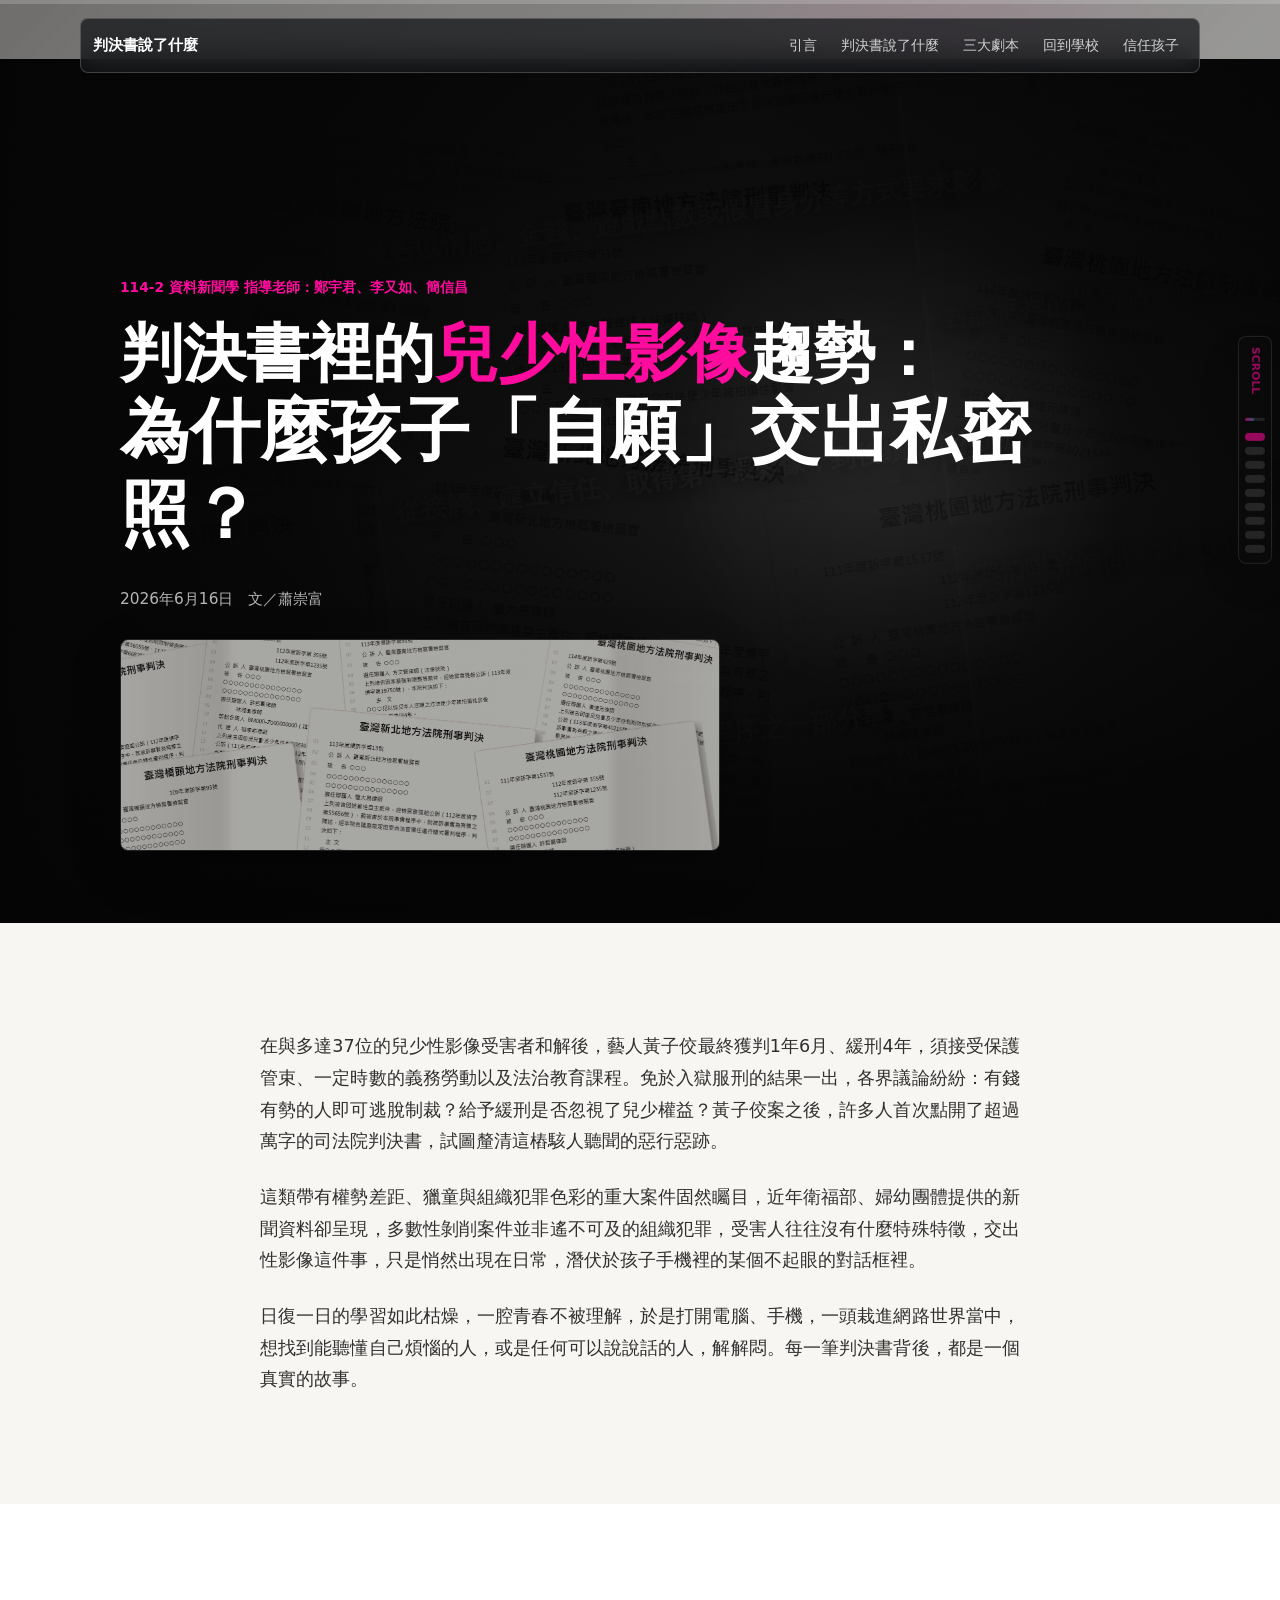
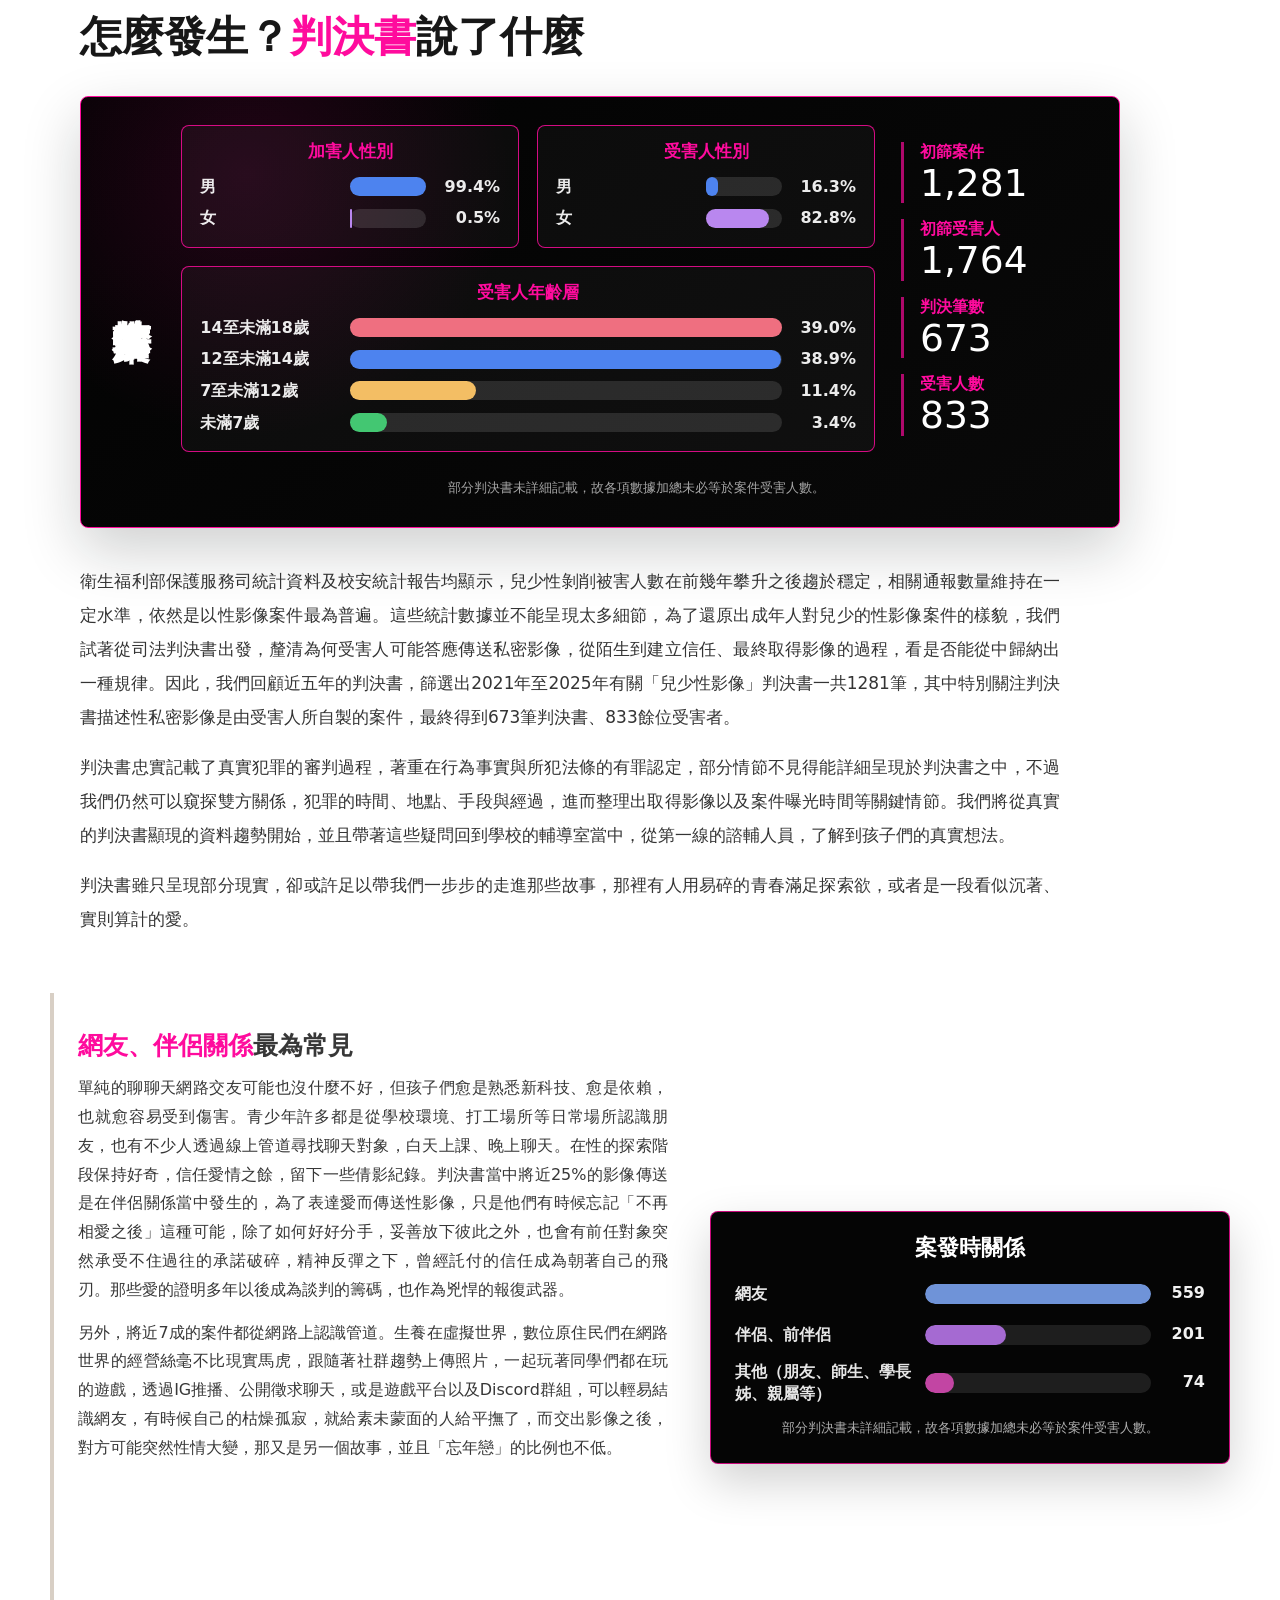
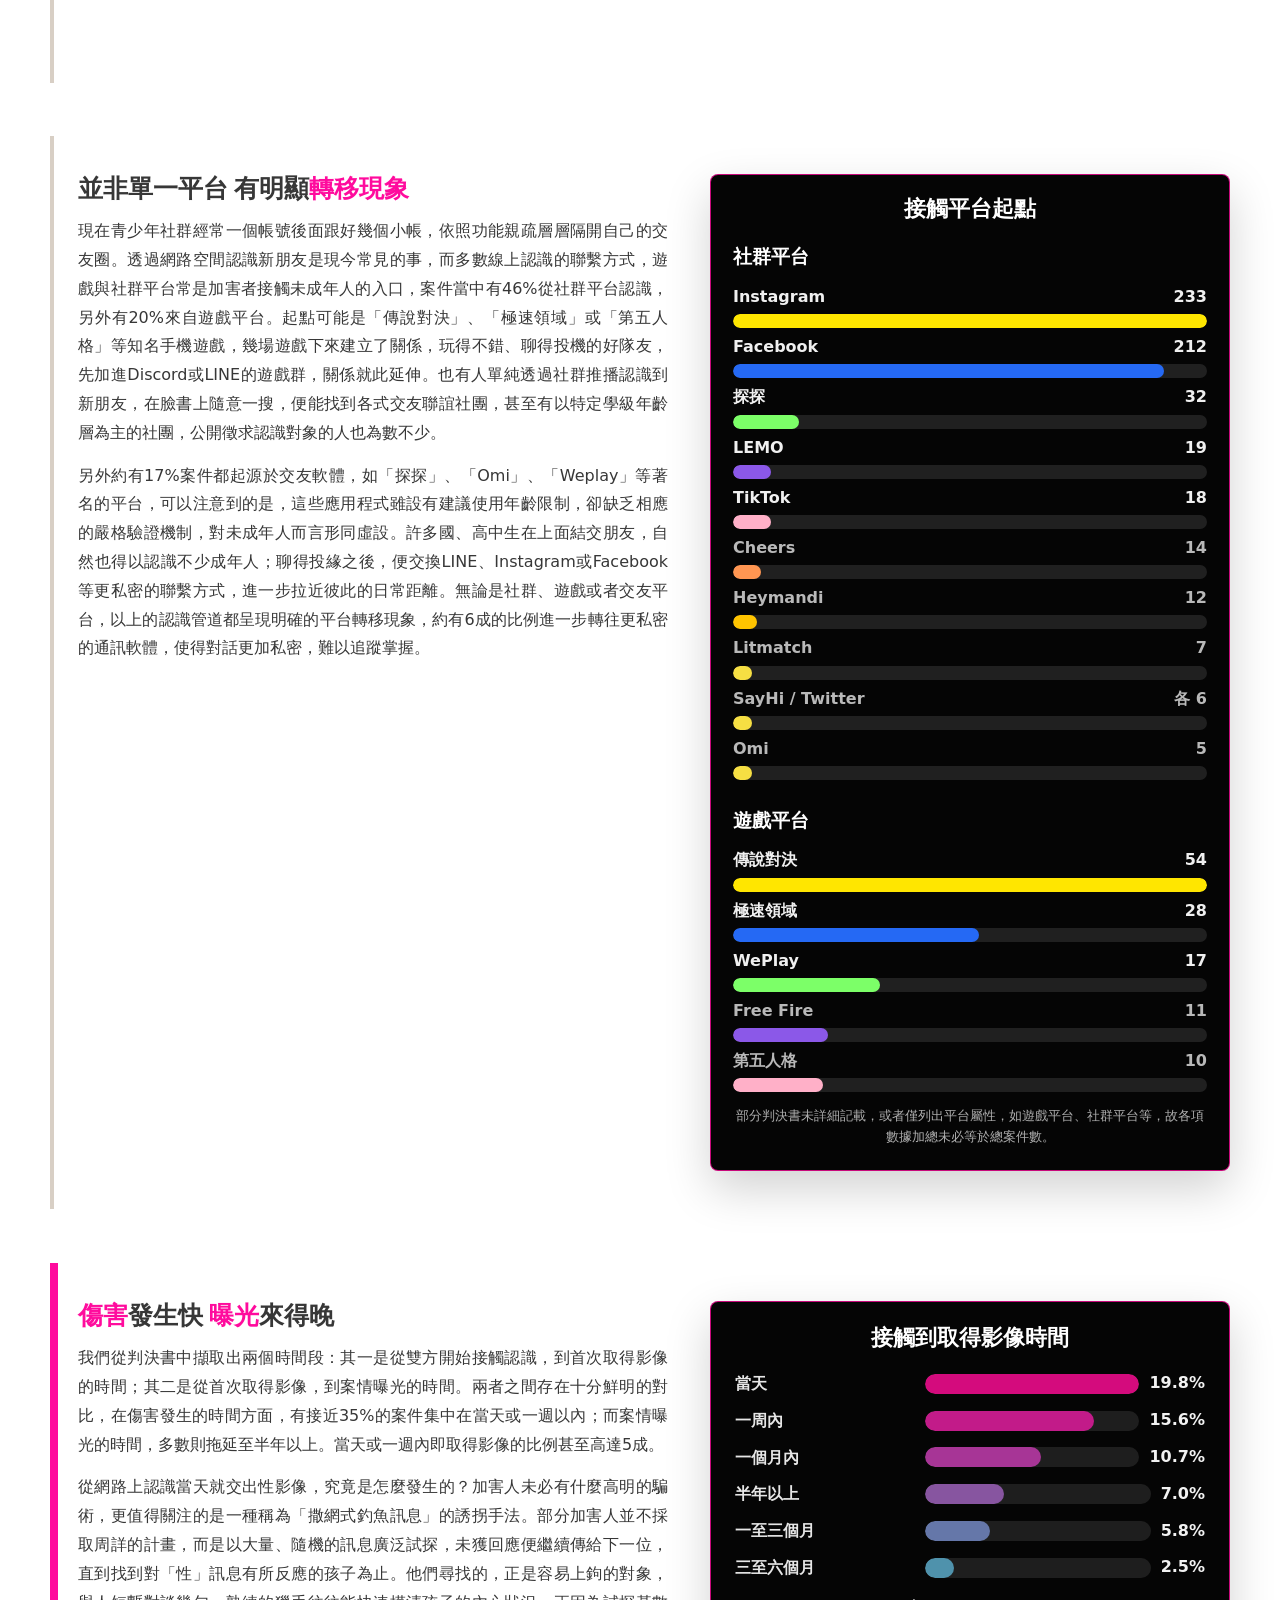
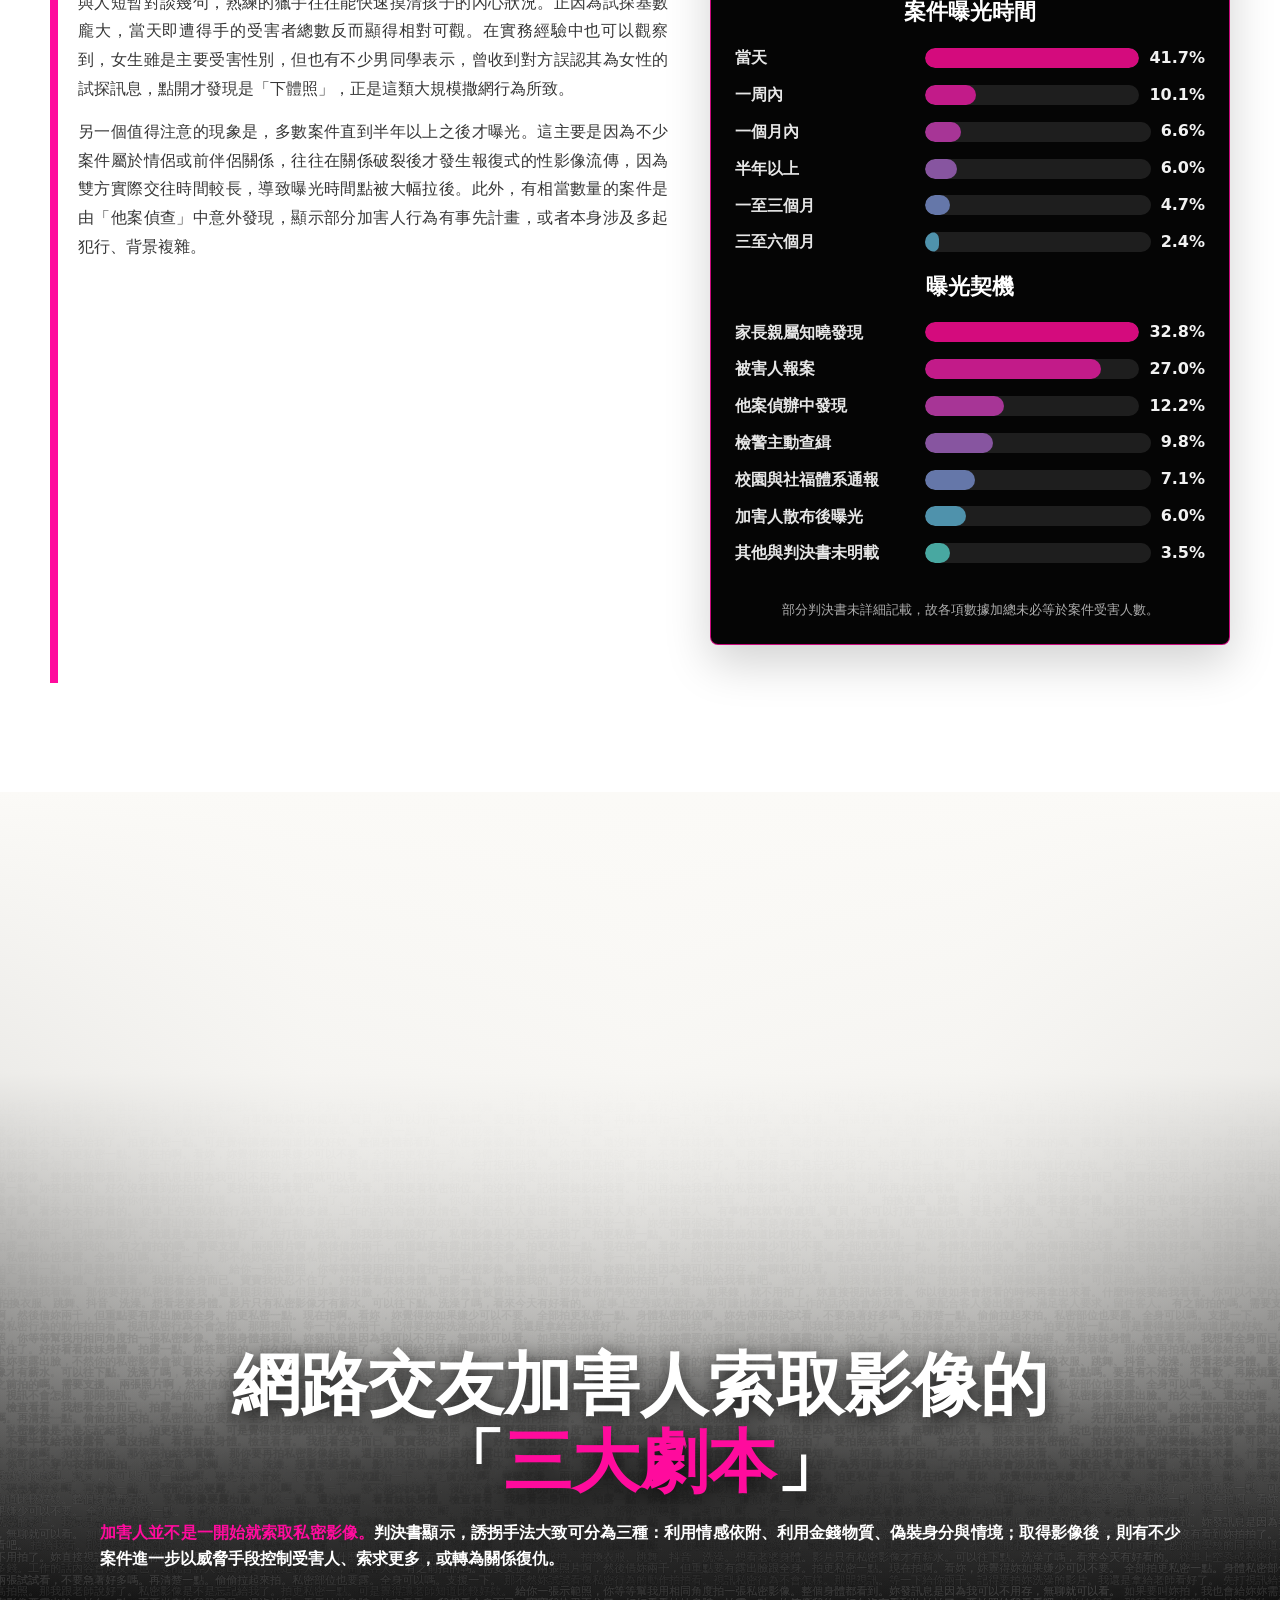
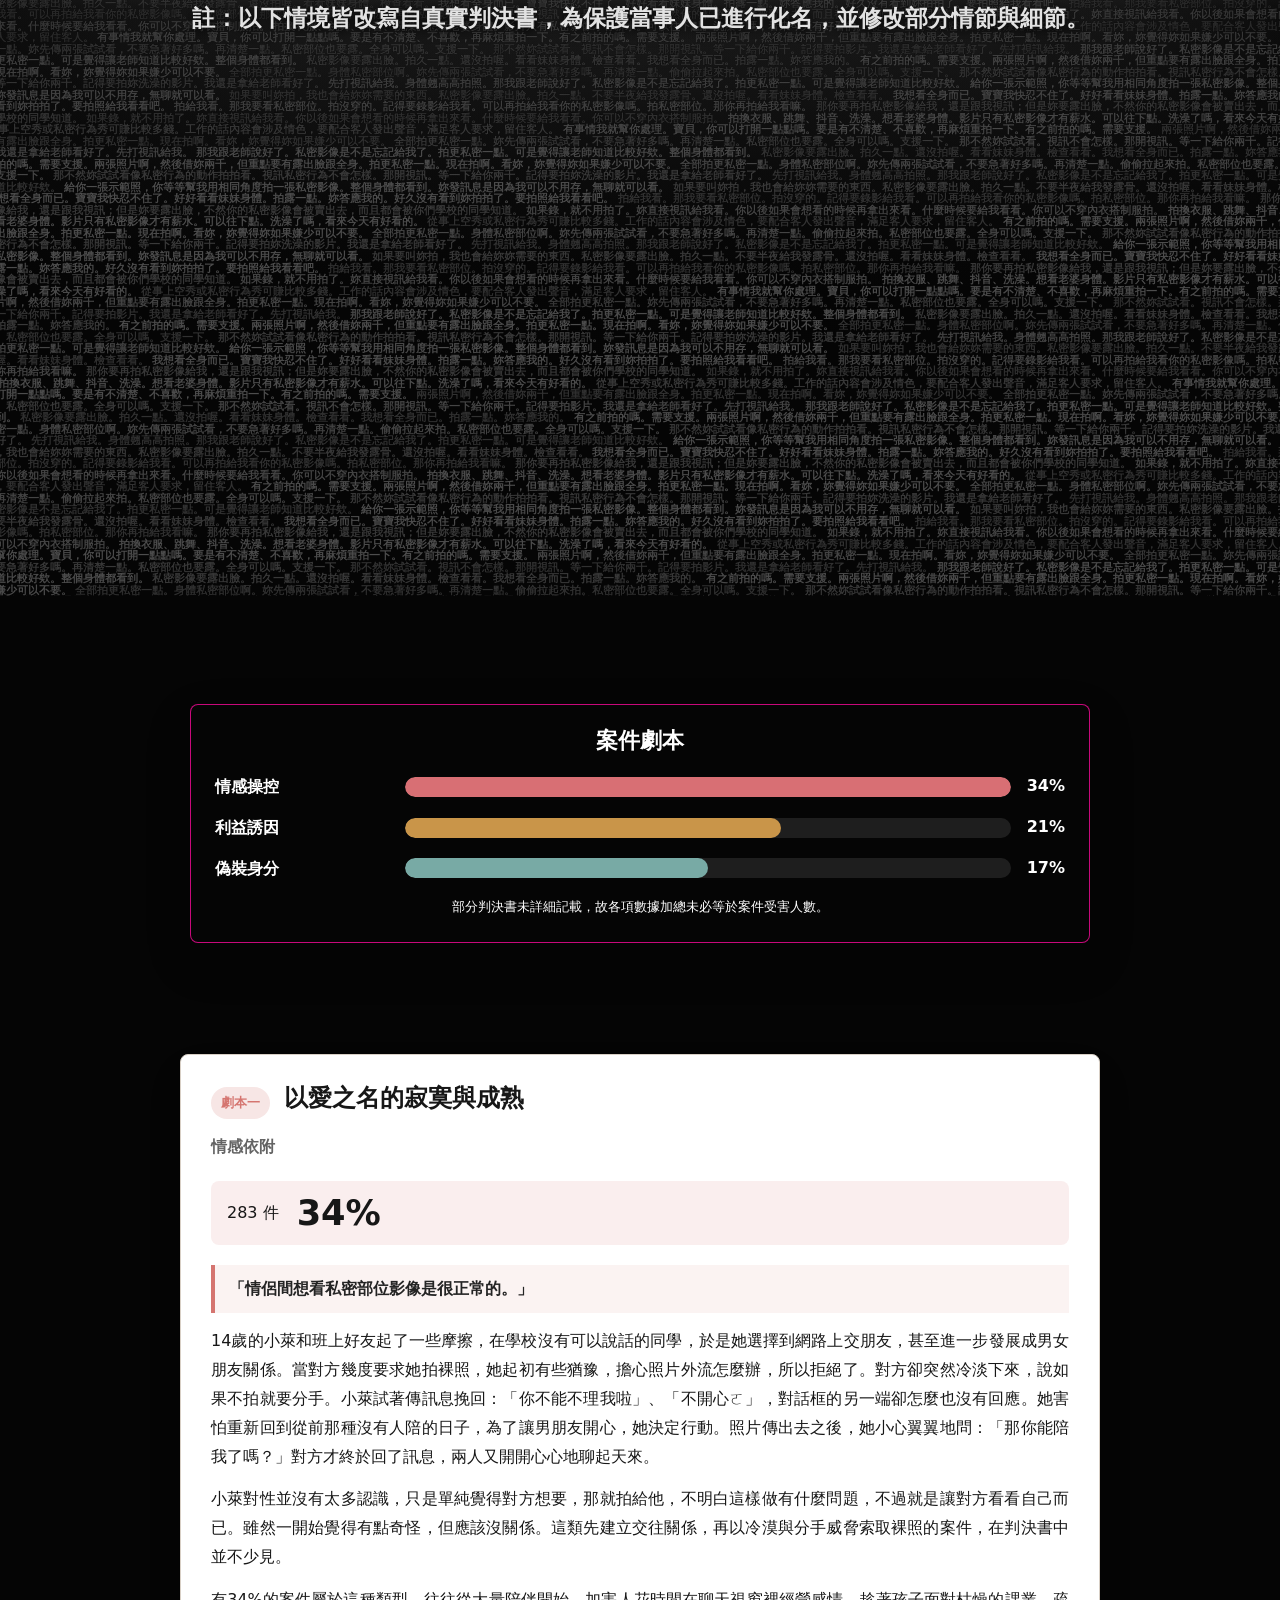
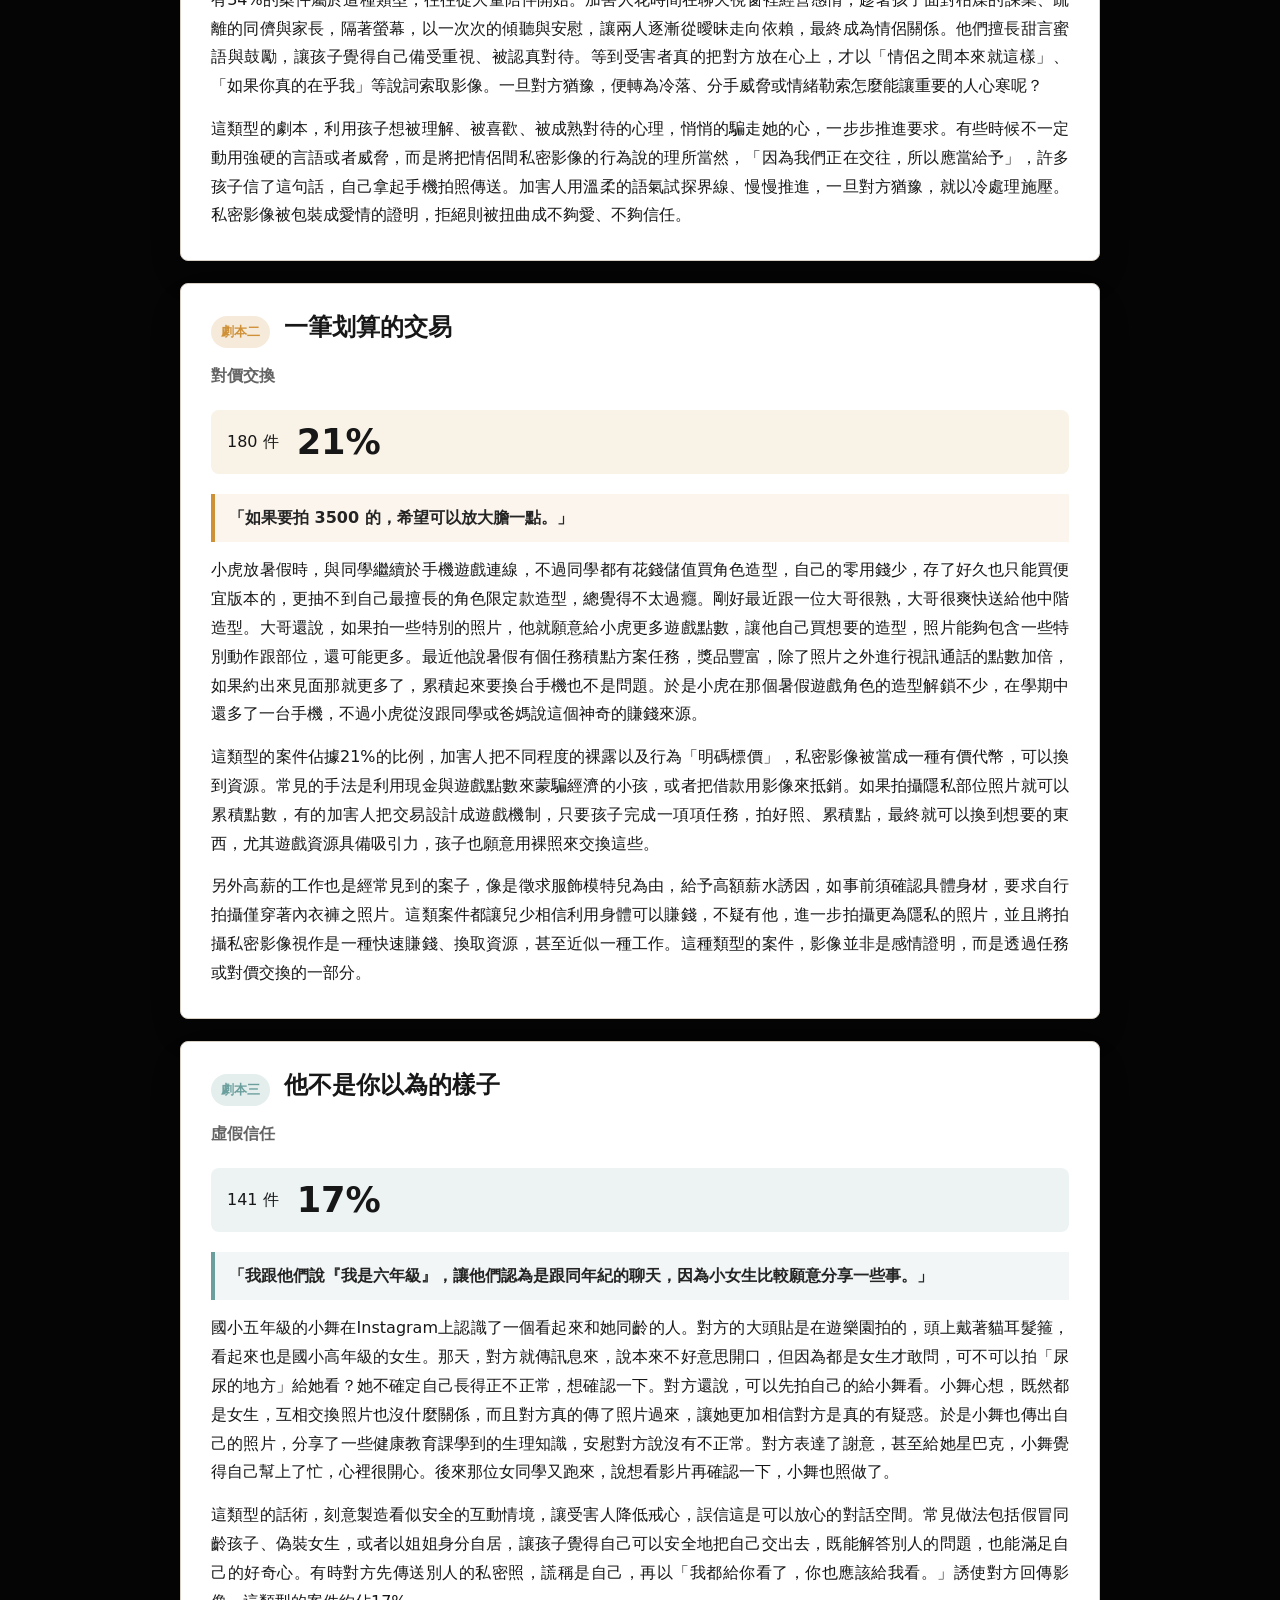
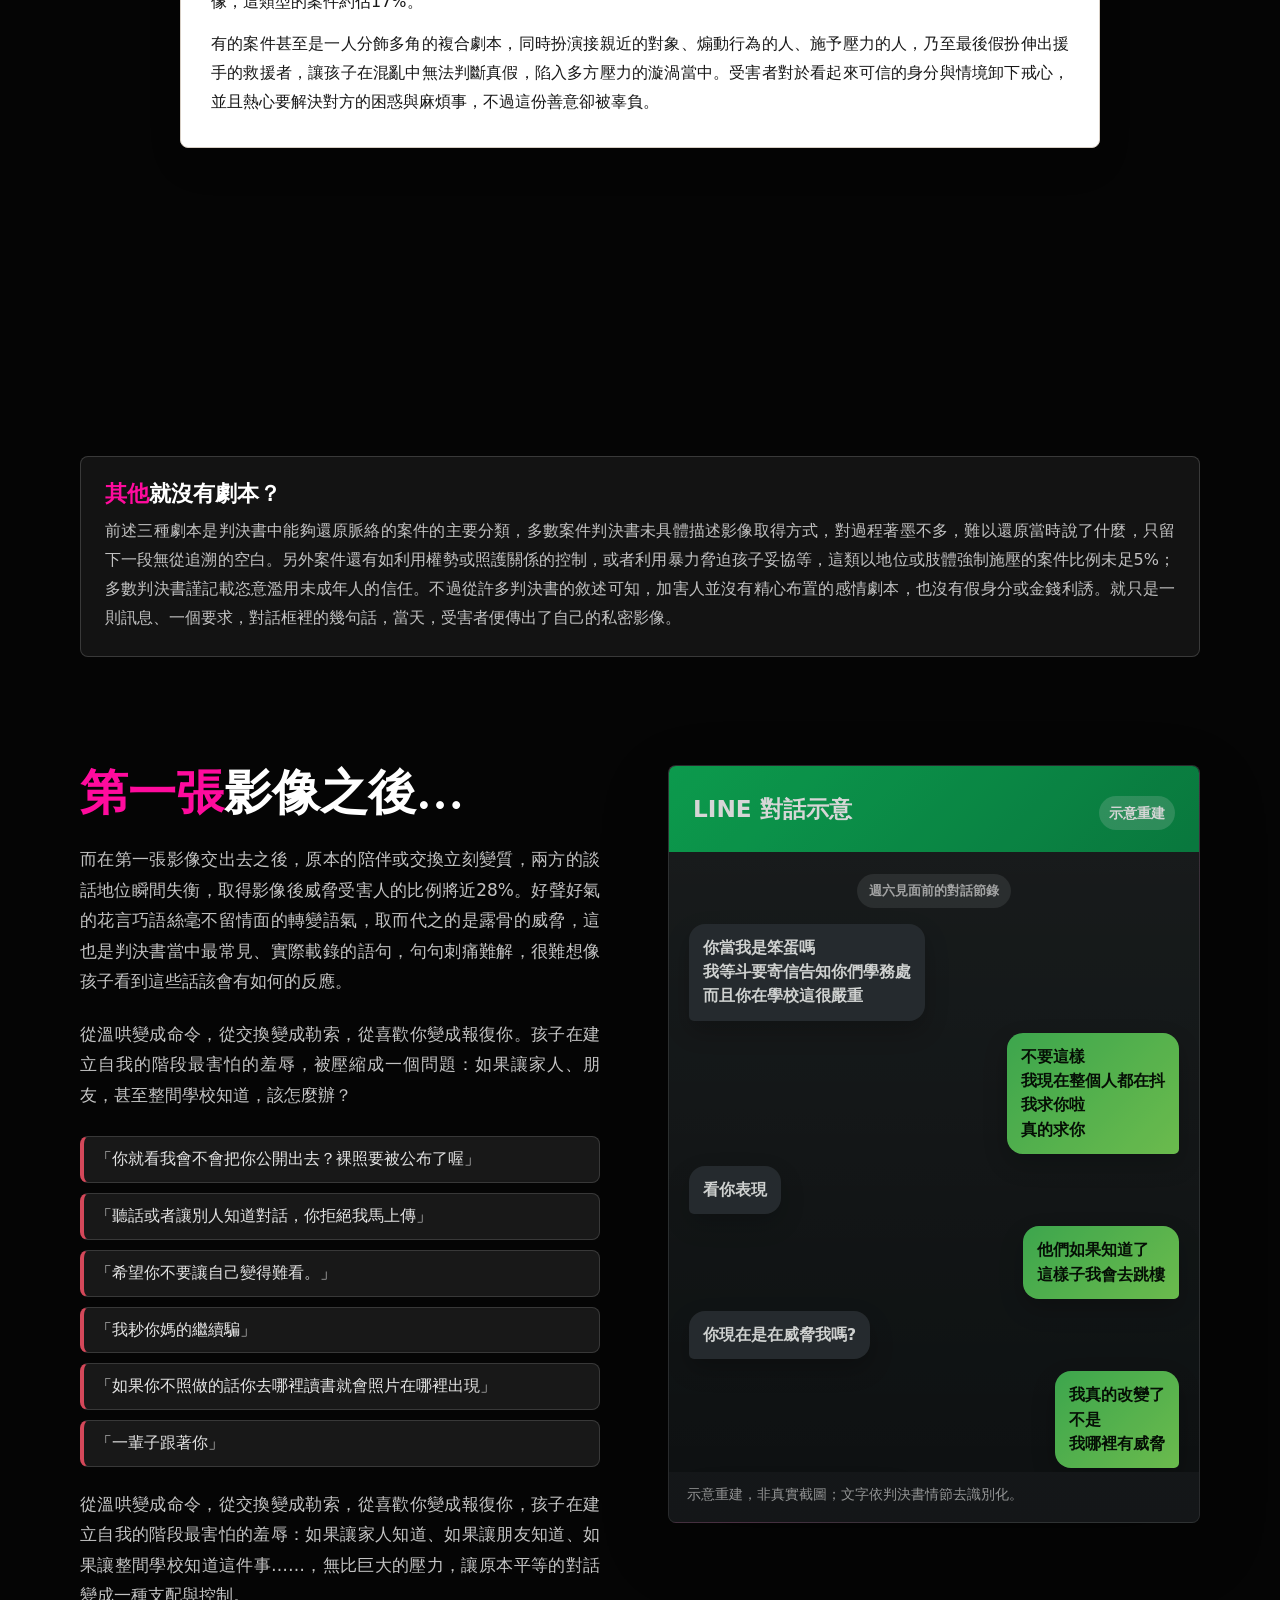
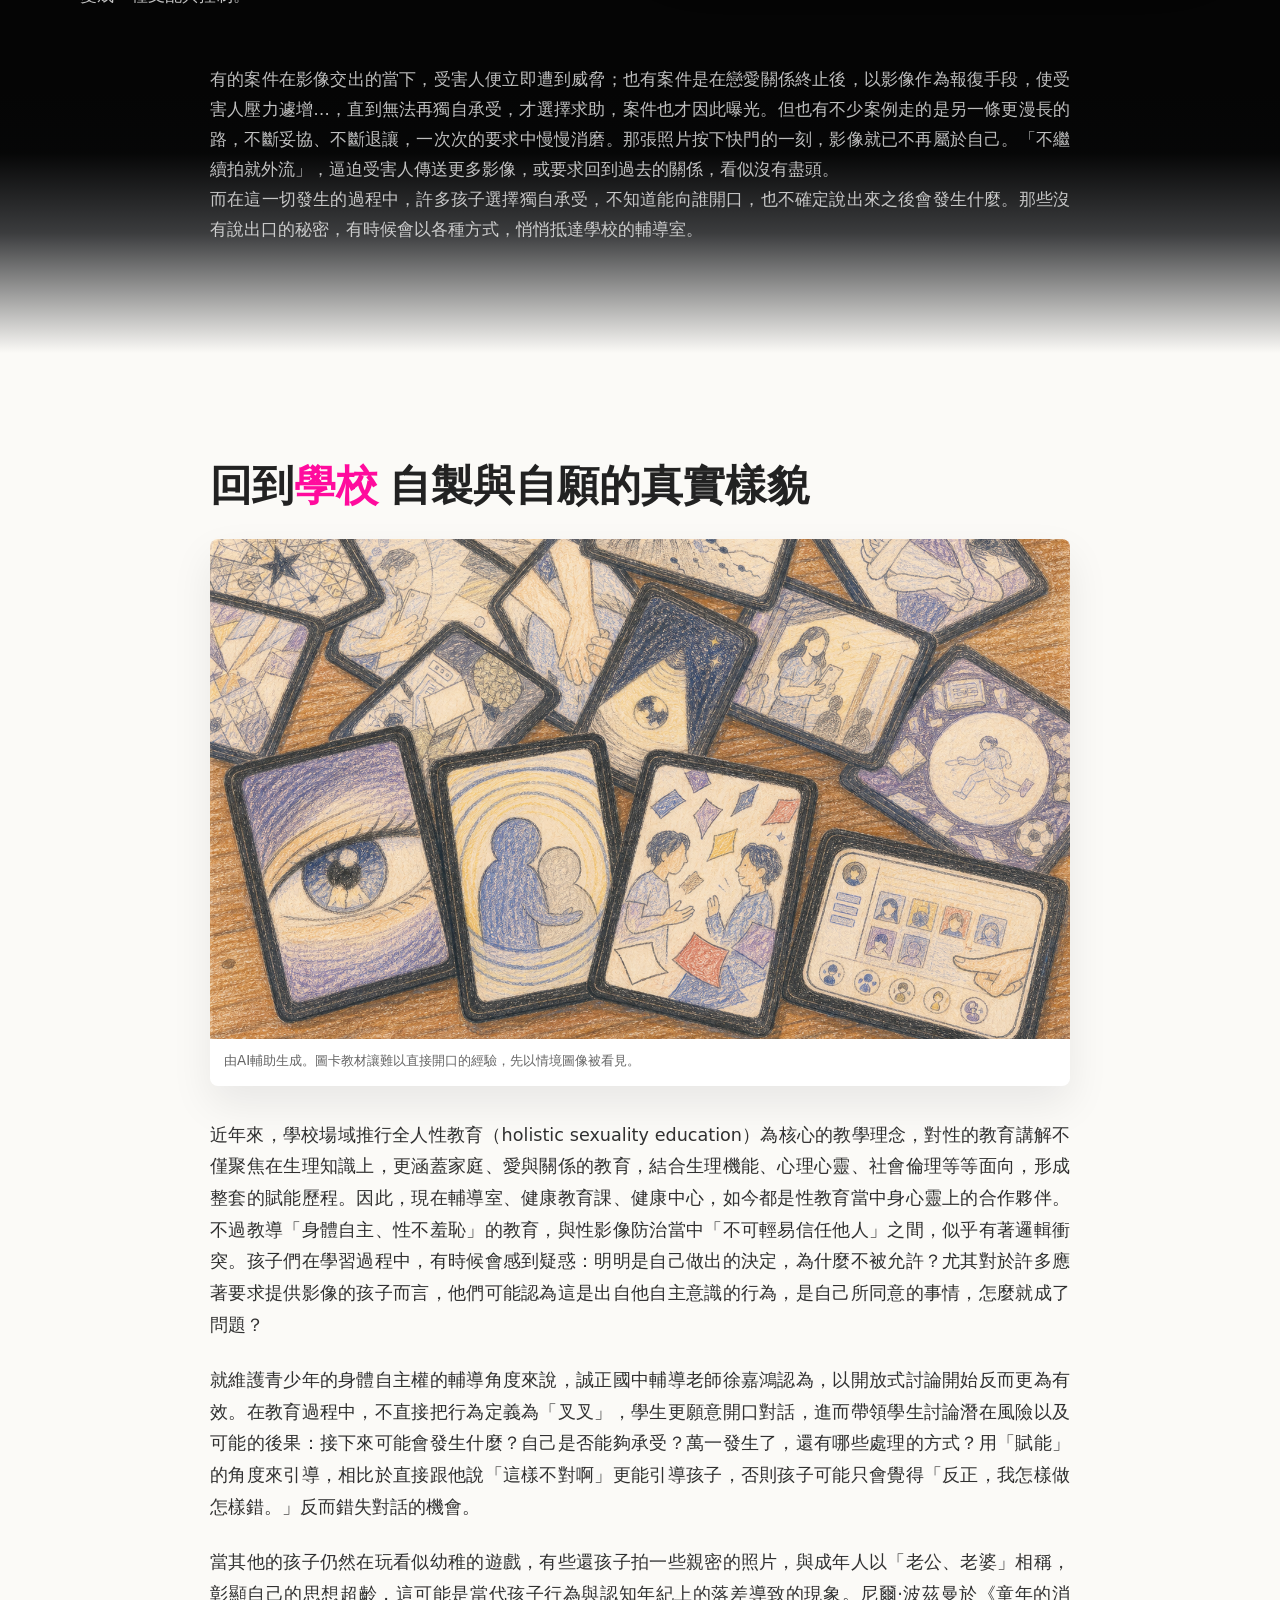
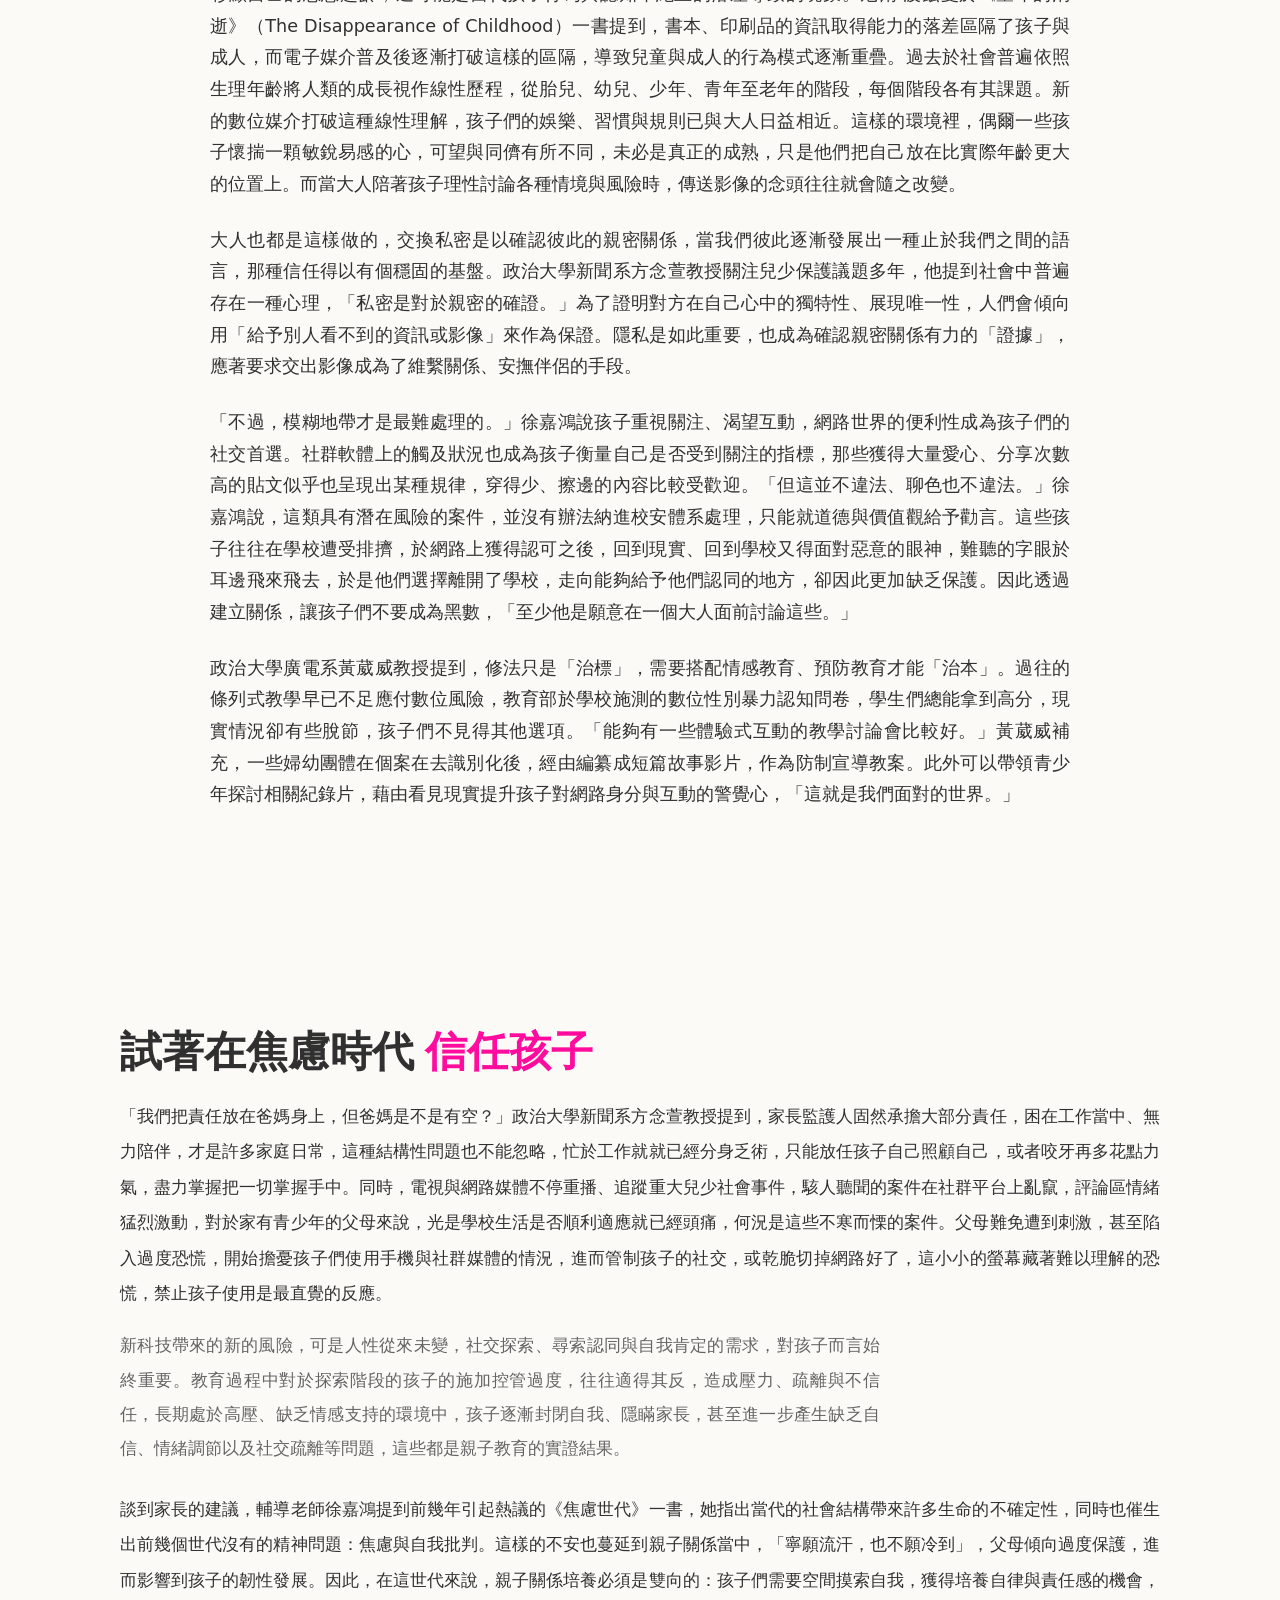
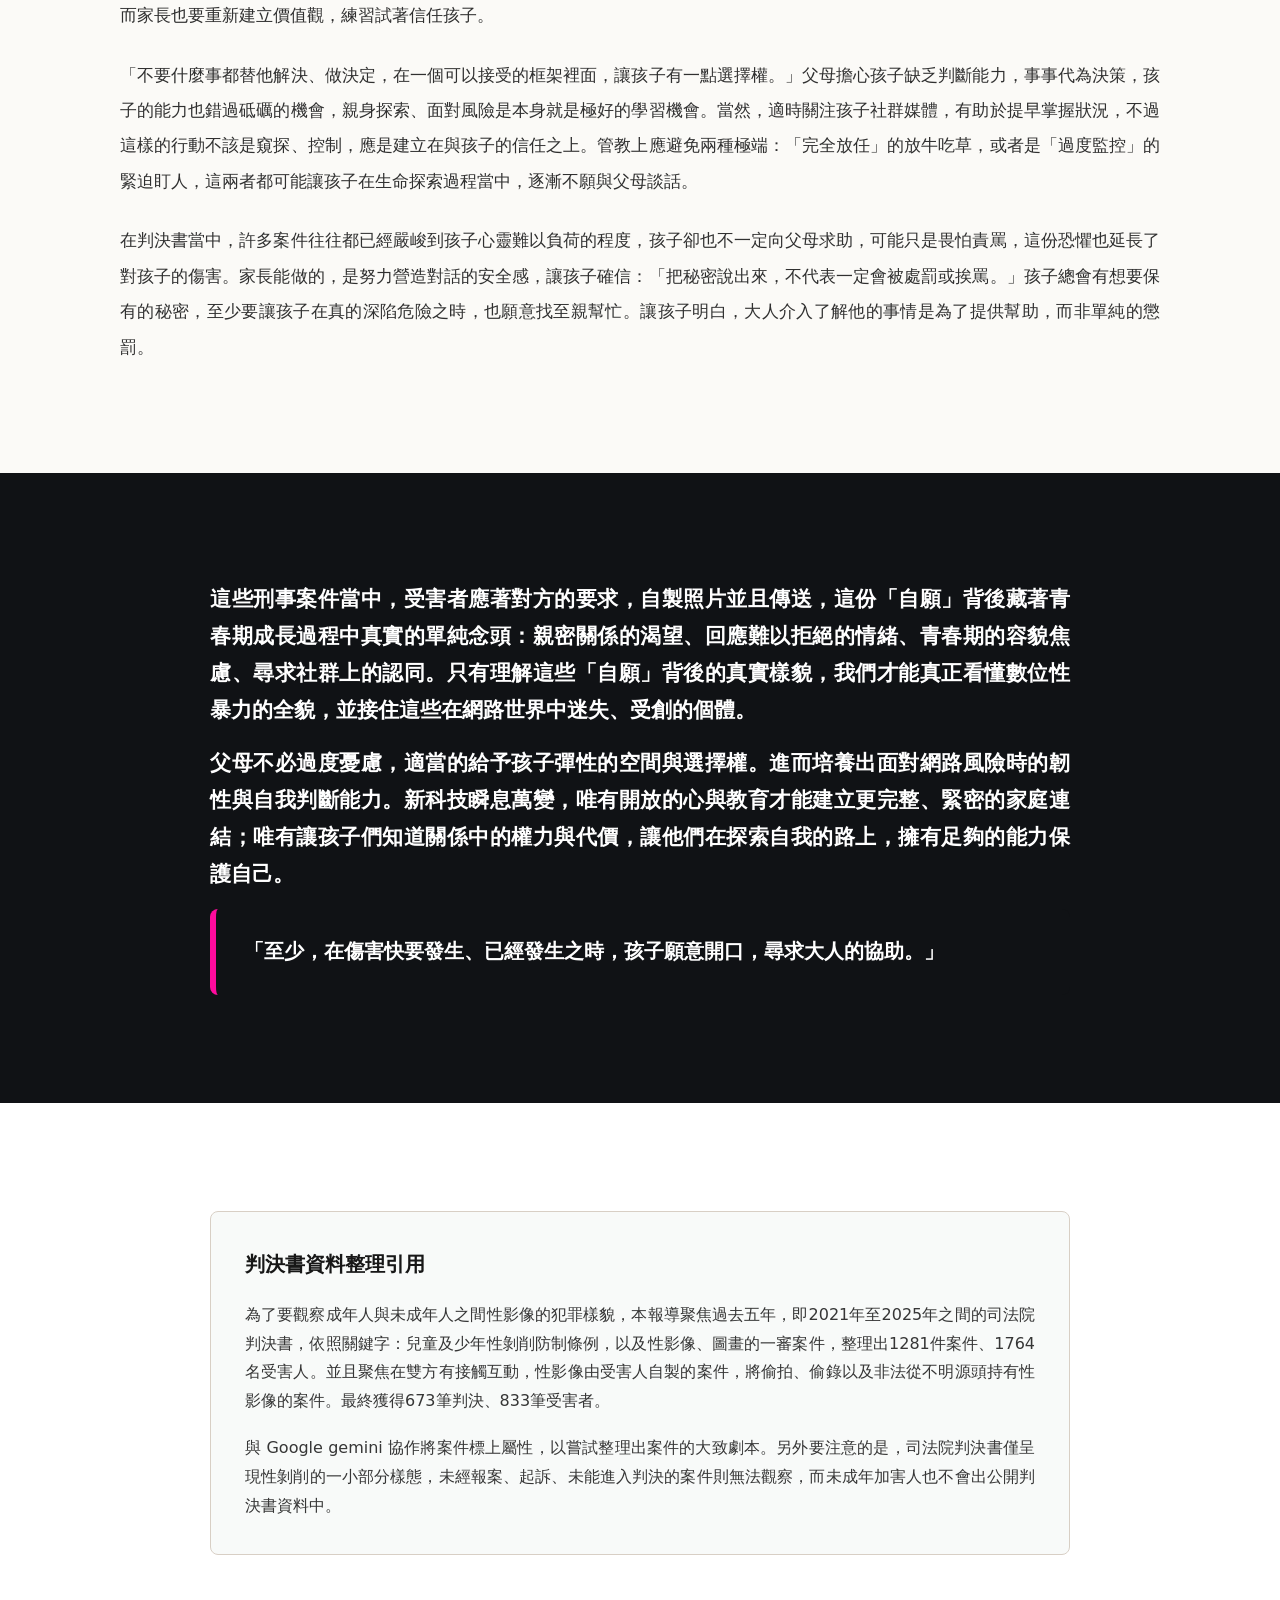
==== children-saver-scrolly/children-saver-scrolly/index.html @ 3daaa2ae "Add files via upload" ====
<!doctype html>
<html lang="zh-Hant-TW">
  <head>
    <meta charset="utf-8">
    <meta name="viewport" content="width=device-width, initial-scale=1">
    <title>判決書裡的兒少性影像趨勢</title>
    <meta
      name="description"
      content="從近五年判決書出發，觀察成年人向兒少索取自製性影像案件中的關係、誘導劇本與曝光路徑。"
    >
    <link rel="stylesheet" href="styles.css?v=20260615-trust-unified">
  </head>
  <body>
    <div class="scroll-progress" aria-hidden="true">
      <span></span>
    </div>

    <header class="site-header" aria-label="章節導覽">
      <a class="brand" href="#top">判決書說了什麼</a>
      <nav>
        <a href="#intro">引言</a>
        <a href="#profile">判決書說了什麼</a>
        <a href="#scripts">三大劇本</a>
        <a href="#school">回到學校</a>
        <a href="#trust">信任孩子</a>
      </nav>
    </header>

    <main id="top">
      <section class="hero">
        <img
          class="hero-image"
          src="assets/judgment-stack.png"
          alt="多份去識別化判決書交疊成背景"
        >
        <div class="judgment-text-wall" aria-hidden="true">
          <div>
            <p>臺灣地方法院刑事判決　主文　被告○○○犯違反兒童及少年性剝削防制條例罪</p>
            <p>犯罪事實　以通訊軟體聯繫未成年人　要求拍攝並傳送影像</p>
            <p>判決理由　雙方自網路平台認識後移轉至私人通訊軟體</p>
            <p>本院審酌被害人年齡、犯罪手段、影像取得經過及案發後態度</p>
            <p>證據資料　對話紀錄　手機截圖　被害人陳述　偵查筆錄</p>
          </div>
          <div>
            <p>臺灣地方法院刑事判決　案號○○年度訴字第○○號</p>
            <p>被告以情感、金錢、遊戲點數或假冒身分等方式要求影像</p>
            <p>從接觸、建立信任、取得第一張影像，到後續威脅控制</p>
            <p>本件判決僅呈現進入司法程序之一部分事實</p>
            <p>未報案、未起訴、未進入判決之案件無法於資料中觀察</p>
          </div>
          <div>
            <p>主文　處有期徒刑　緩刑　保護管束　法治教育課程</p>
            <p>兒童及少年性剝削防制條例　性影像　圖畫　電子訊息</p>
            <p>對話框裡的幾句話　成為判決書中留下的關鍵線索</p>
            <p>案情曝光時間　家長知悉　校園通報　他案偵辦中發現</p>
            <p>判決書背後，是一個個真實卻被去識別化的故事</p>
          </div>
        </div>
        <div class="hero-shade" aria-hidden="true"></div>
        <div class="hero-content">
          <p class="kicker">114-2 資料新聞學 指導老師：鄭宇君、李又如、簡信昌</p>
          <h1><span class="hero-title-lead">判決書裡的<span class="title-accent">兒少性影像</span>趨勢：</span><span class="hero-title-question">為什麼孩子「自願」交出私密照？</span></h1>
          <div class="byline">2026年6月16日　文／蕭崇富</div>
          <figure class="hero-collage">
            <img src="assets/judgment-collage-v5.png" alt="五份去識別化判決書重疊拼貼">
          </figure>
        </div>
      </section>

      <section id="intro" class="intro section-pad">
        <div class="text-col">
          <p>
            在與多達37位的兒少性影像受害者和解後，藝人黃子佼最終獲判1年6月、緩刑4年，須接受保護管束、一定時數的義務勞動以及法治教育課程。免於入獄服刑的結果一出，各界議論紛紛：有錢有勢的人即可逃脫制裁？給予緩刑是否忽視了兒少權益？黃子佼案之後，許多人首次點開了超過萬字的司法院判決書，試圖釐清這樁駭人聽聞的惡行惡跡。
          </p>
          <p>
            這類帶有權勢差距、獵童與組織犯罪色彩的重大案件固然矚目，近年衛福部、婦幼團體提供的新聞資料卻呈現，多數性剝削案件並非遙不可及的組織犯罪，受害人往往沒有什麼特殊特徵，交出性影像這件事，只是悄然出現在日常，潛伏於孩子手機裡的某個不起眼的對話框裡。
          </p>
          <p>
            日復一日的學習如此枯燥，一腔青春不被理解，於是打開電腦、手機，一頭栽進網路世界當中，想找到能聽懂自己煩惱的人，或是任何可以說說話的人，解解悶。每一筆判決書背後，都是一個真實的故事。
          </p>
        </div>
      </section>

      <section id="profile" class="scrolly section-pad" aria-label="案件基本輪廓">
        <div class="section-heading">
          <h2>怎麼發生？<span class="title-accent">判決書</span>說了什麼</h2>
          <figure class="case-profile-panel" aria-label="案件基本輪廓">
            <h3>案件基本輪廓</h3>
            <div class="case-profile-main">
              <div class="case-profile-charts">
                <div class="mini-chart">
                  <h4>加害人性別</h4>
                  <div class="case-row" style="--w: 99.4%; --c: #4d83ef"><span>男</span><i data-count="828人"><b></b></i><strong>99.4%</strong></div>
                  <div class="case-row" style="--w: 0.5%; --c: #b987ef"><span>女</span><i data-count="4人"><b></b></i><strong>0.5%</strong></div>
                </div>
                <div class="mini-chart">
                  <h4>受害人性別</h4>
                  <div class="case-row" style="--w: 16.3%; --c: #4d83ef"><span>男</span><i data-count="136人"><b></b></i><strong>16.3%</strong></div>
                  <div class="case-row" style="--w: 82.8%; --c: #b987ef"><span>女</span><i data-count="690人"><b></b></i><strong>82.8%</strong></div>
                </div>
                <div class="mini-chart age-chart">
                  <h4>受害人年齡層</h4>
                  <div class="case-row" style="--w: 100%; --c: #ef6f80"><span>14至未滿18歲</span><i data-count="325人"><b></b></i><strong>39.0%</strong></div>
                  <div class="case-row" style="--w: 99.7%; --c: #4d83ef"><span>12至未滿14歲</span><i data-count="324人"><b></b></i><strong>38.9%</strong></div>
                  <div class="case-row" style="--w: 29.2%; --c: #f3be64"><span>7至未滿12歲</span><i data-count="95人"><b></b></i><strong>11.4%</strong></div>
                  <div class="case-row" style="--w: 8.6%; --c: #43c772"><span>未滿7歲</span><i data-count="28人"><b></b></i><strong>3.4%</strong></div>
                </div>
              </div>
              <div class="case-profile-stats" aria-label="資料規模">
                <div><span>初篩案件</span><strong>1,281</strong></div>
                <div><span>初篩受害人</span><strong>1,764</strong></div>
                <div><span>判決筆數</span><strong>673</strong></div>
                <div><span>受害人數</span><strong>833</strong></div>
              </div>
            </div>
            <figcaption>部分判決書未詳細記載，故各項數據加總未必等於案件受害人數。</figcaption>
          </figure>
          <p>
            衛生福利部保護服務司統計資料及校安統計報告均顯示，兒少性剝削被害人數在前幾年攀升之後趨於穩定，相關通報數量維持在一定水準，依然是以性影像案件最為普遍。這些統計數據並不能呈現太多細節，為了還原出成年人對兒少的性影像案件的樣貌，我們試著從司法判決書出發，釐清為何受害人可能答應傳送私密影像，從陌生到建立信任、最終取得影像的過程，看是否能從中歸納出一種規律。因此，我們回顧近五年的判決書，篩選出2021年至2025年有關「兒少性影像」判決書一共1281筆，其中特別關注判決書描述性私密影像是由受害人所自製的案件，最終得到673筆判決書、833餘位受害者。
          </p>
          <p>
            判決書忠實記載了真實犯罪的審判過程，著重在行為事實與所犯法條的有罪認定，部分情節不見得能詳細呈現於判決書之中，不過我們仍然可以窺探雙方關係，犯罪的時間、地點、手段與經過，進而整理出取得影像以及案件曝光時間等關鍵情節。我們將從真實的判決書顯現的資料趨勢開始，並且帶著這些疑問回到學校的輔導室當中，從第一線的諮輔人員，了解到孩子們的真實想法。
          </p>
          <p>
            判決書雖只呈現部分現實，卻或許足以帶我們一步步的走進那些故事，那裡有人用易碎的青春滿足探索欲，或者是一段看似沉著、實則算計的愛。
          </p>
        </div>

        <div class="scrolly-grid">
          <div class="steps">
            <article class="step is-active" data-chart="relationship">
              <h3><span class="title-accent">網友、伴侶關係</span>最為常見</h3>
              <p>
                單純的聊聊天網路交友可能也沒什麼不好，但孩子們愈是熟悉新科技、愈是依賴，也就愈容易受到傷害。青少年許多都是從學校環境、打工場所等日常場所認識朋友，也有不少人透過線上管道尋找聊天對象，白天上課、晚上聊天。在性的探索階段保持好奇，信任愛情之餘，留下一些倩影紀錄。判決書當中將近25%的影像傳送是在伴侶關係當中發生的，為了表達愛而傳送性影像，只是他們有時候忘記「不再相愛之後」這種可能，除了如何好好分手，妥善放下彼此之外，也會有前任對象突然承受不住過往的承諾破碎，精神反彈之下，曾經託付的信任成為朝著自己的飛刃。那些愛的證明多年以後成為談判的籌碼，也作為兇悍的報復武器。
              </p>
              <p>
                另外，將近7成的案件都從網路上認識管道。生養在虛擬世界，數位原住民們在網路世界的經營絲毫不比現實馬虎，跟隨著社群趨勢上傳照片，一起玩著同學們都在玩的遊戲，透過IG推播、公開徵求聊天，或是遊戲平台以及Discord群組，可以輕易結識網友，有時候自己的枯燥孤寂，就給素未蒙面的人給平撫了，而交出影像之後，對方可能突然性情大變，那又是另一個故事，並且「忘年戀」的比例也不低。
              </p>
              <figure class="inline-chart relation-chart" aria-label="案發時關係">
                <h4>案發時關係</h4>
                <div class="static-bars">
                  <div class="static-bar" style="--w: 100%; --c: #6f93d8">
                    <span class="static-label">網友</span>
                    <span class="static-track"><span></span></span>
                    <strong>559</strong>
                  </div>
                  <div class="static-bar" style="--w: 36%; --c: #a56ad2">
                    <span class="static-label">伴侶、前伴侶</span>
                    <span class="static-track"><span></span></span>
                    <strong>201</strong>
                  </div>
                  <div class="static-bar" style="--w: 13%; --c: #c245a3">
                    <span class="static-label">其他（朋友、師生、學長姊、親屬等）</span>
                    <span class="static-track"><span></span></span>
                    <strong>74</strong>
                  </div>
                </div>
                <figcaption>部分判決書未詳細記載，故各項數據加總未必等於案件受害人數。</figcaption>
              </figure>
            </article>

            <article class="step" data-chart="platform">
              <h3>並非單一平台 有明顯<span class="title-accent">轉移現象</span></h3>
              <p>
                現在青少年社群經常一個帳號後面跟好幾個小帳，依照功能親疏層層隔開自己的交友圈。透過網路空間認識新朋友是現今常見的事，而多數線上認識的聯繫方式，遊戲與社群平台常是加害者接觸未成年人的入口，案件當中有46%從社群平台認識，另外有20%來自遊戲平台。起點可能是「傳說對決」、「極速領域」或「第五人格」等知名手機遊戲，幾場遊戲下來建立了關係，玩得不錯、聊得投機的好隊友，先加進Discord或LINE的遊戲群，關係就此延伸。也有人單純透過社群推播認識到新朋友，在臉書上隨意一搜，便能找到各式交友聯誼社團，甚至有以特定學級年齡層為主的社團，公開徵求認識對象的人也為數不少。
              </p>
              <p>
                另外約有17%案件都起源於交友軟體，如「探探」、「Omi」、「Weplay」等著名的平台，可以注意到的是，這些應用程式雖設有建議使用年齡限制，卻缺乏相應的嚴格驗證機制，對未成年人而言形同虛設。許多國、高中生在上面結交朋友，自然也得以認識不少成年人；聊得投緣之後，便交換LINE、Instagram或Facebook等更私密的聯繫方式，進一步拉近彼此的日常距離。無論是社群、遊戲或者交友平台，以上的認識管道都呈現明確的平台轉移現象，約有6成的比例進一步轉往更私密的通訊軟體，使得對話更加私密，難以追蹤掌握。
              </p>
              <figure class="inline-chart bubble-figure" aria-label="接觸平台起點">
                <h4>接觸平台起點</h4>
                <div class="platform-rank-chart">
                  <div class="platform-rank-group" aria-label="社群平台">
                    <h5>社群平台</h5>
                    <div class="rank-row" style="--w: 100%; --c: #ffe600"><span>Instagram</span><b>233</b><i></i></div>
                    <div class="rank-row" style="--w: 91%; --c: #2569f4"><span>Facebook</span><b>212</b><i></i></div>
                    <div class="rank-row" style="--w: 14%; --c: #7cff68"><span>探探</span><b>32</b><i></i></div>
                    <div class="rank-row" style="--w: 8%; --c: #8b58e8"><span>LEMO</span><b>19</b><i></i></div>
                    <div class="rank-row" style="--w: 8%; --c: #ffb0c8"><span>TikTok</span><b>18</b><i></i></div>
                    <div class="rank-row muted-row" style="--w: 6%; --c: #ff9652"><span>Cheers</span><b>14</b><i></i></div>
                    <div class="rank-row muted-row" style="--w: 5%; --c: #ffc400"><span>Heymandi</span><b>12</b><i></i></div>
                    <div class="rank-row muted-row" style="--w: 3%; --c: #f6df43"><span>Litmatch</span><b>7</b><i></i></div>
                    <div class="rank-row muted-row" style="--w: 3%; --c: #f6df43"><span>SayHi / Twitter</span><b>各 6</b><i></i></div>
                    <div class="rank-row muted-row" style="--w: 2%; --c: #f6df43"><span>Omi</span><b>5</b><i></i></div>
                  </div>
                  <div class="platform-rank-group" aria-label="遊戲平台">
                    <h5>遊戲平台</h5>
                    <div class="rank-row" style="--w: 100%; --c: #ffe600"><span>傳說對決</span><b>54</b><i></i></div>
                    <div class="rank-row" style="--w: 52%; --c: #2569f4"><span>極速領域</span><b>28</b><i></i></div>
                    <div class="rank-row" style="--w: 31%; --c: #7cff68"><span>WePlay</span><b>17</b><i></i></div>
                    <div class="rank-row muted-row" style="--w: 20%; --c: #8b58e8"><span>Free Fire</span><b>11</b><i></i></div>
                    <div class="rank-row muted-row" style="--w: 19%; --c: #ffb0c8"><span>第五人格</span><b>10</b><i></i></div>
                  </div>
                </div>
                <figcaption>部分判決書未詳細記載，或者僅列出平台屬性，如遊戲平台、社群平台等，故各項數據加總未必等於總案件數。</figcaption>
              </figure>
            </article>

            <article class="step" data-chart="time">
              <h3><span class="title-accent">傷害</span>發生快 <span class="title-accent">曝光</span>來得晚</h3>
              <p>
                我們從判決書中擷取出兩個時間段：其一是從雙方開始接觸認識，到首次取得影像的時間；其二是從首次取得影像，到案情曝光的時間。兩者之間存在十分鮮明的對比，在傷害發生的時間方面，有接近35%的案件集中在當天或一週以內；而案情曝光的時間，多數則拖延至半年以上。當天或一週內即取得影像的比例甚至高達5成。
              </p>
              <p>
                從網路上認識當天就交出性影像，究竟是怎麼發生的？加害人未必有什麼高明的騙術，更值得關注的是一種稱為「撒網式釣魚訊息」的誘拐手法。部分加害人並不採取周詳的計畫，而是以大量、隨機的訊息廣泛試探，未獲回應便繼續傳給下一位，直到找到對「性」訊息有所反應的孩子為止。他們尋找的，正是容易上鉤的對象，與人短暫對談幾句，熟練的獵手往往能快速摸清孩子的內心狀況。正因為試探基數龐大，當天即遭得手的受害者總數反而顯得相對可觀。在實務經驗中也可以觀察到，女生雖是主要受害性別，但也有不少男同學表示，曾收到對方誤認其為女性的試探訊息，點開才發現是「下體照」，正是這類大規模撒網行為所致。
              </p>
              <p>
                另一個值得注意的現象是，多數案件直到半年以上之後才曝光。這主要是因為不少案件屬於情侶或前伴侶關係，往往在關係破裂後才發生報復式的性影像流傳，因為雙方實際交往時間較長，導致曝光時間點被大幅拉後。此外，有相當數量的案件是由「他案偵查」中意外發現，顯示部分加害人行為有事先計畫，或者本身涉及多起犯行、背景複雜。
              </p>
              <figure class="inline-chart time-panels" aria-label="取得影像與曝光時間">
                <div class="time-chart">
                  <h4>接觸到取得影像時間</h4>
                  <div class="static-bars compact">
                    <div class="static-bar" data-count="165人" style="--w: 100%; --c: #d40b7d"><span class="static-label">當天</span><span class="static-track"><span></span></span><strong>19.8%</strong></div>
                    <div class="static-bar" data-count="130人" style="--w: 79%; --c: #cf197d"><span class="static-label">一周內</span><span class="static-track"><span></span></span><strong>15.6%</strong></div>
                    <div class="static-bar" data-count="89人" style="--w: 54%; --c: #b42f88"><span class="static-label">一個月內</span><span class="static-track"><span></span></span><strong>10.7%</strong></div>
                    <div class="static-bar" data-count="58人" style="--w: 35%; --c: #d65391"><span class="static-label">半年以上</span><span class="static-track"><span></span></span><strong>7.0%</strong></div>
                    <div class="static-bar" data-count="48人" style="--w: 29%; --c: #f06c7a"><span class="static-label">一至三個月</span><span class="static-track"><span></span></span><strong>5.8%</strong></div>
                    <div class="static-bar" data-count="21人" style="--w: 13%; --c: #ff9652"><span class="static-label">三至六個月</span><span class="static-track"><span></span></span><strong>2.5%</strong></div>
                  </div>
                </div>
                <div class="time-chart">
                  <h4>案件曝光時間</h4>
                  <div class="static-bars compact">
                    <div class="static-bar" data-count="347人" style="--w: 100%; --c: #d40b7d"><span class="static-label">當天</span><span class="static-track"><span></span></span><strong>41.7%</strong></div>
                    <div class="static-bar" data-count="84人" style="--w: 24%; --c: #cf197d"><span class="static-label">一周內</span><span class="static-track"><span></span></span><strong>10.1%</strong></div>
                    <div class="static-bar" data-count="55人" style="--w: 16%; --c: #b42f88"><span class="static-label">一個月內</span><span class="static-track"><span></span></span><strong>6.6%</strong></div>
                    <div class="static-bar" data-count="50人" style="--w: 14%; --c: #d65391"><span class="static-label">半年以上</span><span class="static-track"><span></span></span><strong>6.0%</strong></div>
                    <div class="static-bar" data-count="39人" style="--w: 11%; --c: #f06c7a"><span class="static-label">一至三個月</span><span class="static-track"><span></span></span><strong>4.7%</strong></div>
                    <div class="static-bar" data-count="20人" style="--w: 6%; --c: #ff9652"><span class="static-label">三至六個月</span><span class="static-track"><span></span></span><strong>2.4%</strong></div>
                  </div>
                </div>
                <div class="time-chart">
                  <h4>曝光契機</h4>
                  <div class="static-bars compact">
                    <div class="static-bar" data-count="273人" style="--w: 100%; --c: #d40b7d"><span class="static-label">家長親屬知曉發現</span><span class="static-track"><span></span></span><strong>32.8%</strong></div>
                    <div class="static-bar" data-count="225人" style="--w: 82%; --c: #cf197d"><span class="static-label">被害人報案</span><span class="static-track"><span></span></span><strong>27.0%</strong></div>
                    <div class="static-bar" data-count="102人" style="--w: 37%; --c: #b42f88"><span class="static-label">他案偵辦中發現</span><span class="static-track"><span></span></span><strong>12.2%</strong></div>
                    <div class="static-bar" data-count="82人" style="--w: 30%; --c: #d65391"><span class="static-label">檢警主動查緝</span><span class="static-track"><span></span></span><strong>9.8%</strong></div>
                    <div class="static-bar" data-count="59人" style="--w: 22%; --c: #f06c7a"><span class="static-label">校園與社福體系通報</span><span class="static-track"><span></span></span><strong>7.1%</strong></div>
                    <div class="static-bar" data-count="50人" style="--w: 18%; --c: #eee779"><span class="static-label">加害人散布後曝光</span><span class="static-track"><span></span></span><strong>6.0%</strong></div>
                    <div class="static-bar" data-count="29人" style="--w: 11%; --c: #b9ef96"><span class="static-label">其他與判決書未明載</span><span class="static-track"><span></span></span><strong>3.5%</strong></div>
                  </div>
                </div>
                <figcaption>部分判決書未詳細記載，故各項數據加總未必等於案件受害人數。</figcaption>
              </figure>
            </article>
          </div>

          <aside class="sticky-visual" aria-live="polite">
            <div class="viz-shell">
              <div class="viz-topline">
                <span id="chartEyebrow">案發時關係</span>
                <strong id="chartTitle">網友、伴侶關係最常見</strong>
              </div>
              <div id="chartCanvas" class="bar-chart"></div>
              <p id="chartNote" class="chart-note">部分判決書未詳細記載，故各項數據加總未必等於案件受害人數。</p>
            </div>
          </aside>
        </div>
      </section>

      <section id="scripts" class="scripts">
        <div class="script-wall section-pad">
          <div class="script-text-wall" aria-hidden="true">
            <p>有之前拍的嗎。需要支援。兩張照片啊，然後借妳兩千，但重點要有露出臉跟全身。拍更私密一點。現在拍啊。看妳，妳覺得妳如果嫌少可以不要。</p>
            <p>全部拍更私密一點。身體私密部位啊。妳先傳兩張試試看，不要急著好多嗎。再清楚一點。偷偷拉起來拍。私密部位也要露。全身可以嗎。支援一下。</p>
            <p>那不然妳試試看像私密行為的動作拍拍看。視訊私密行為不會怎樣。那開視訊。等一下給你兩千。記得要拍妳洗澡的影片。我還是拿給老師看好了。</p>
            <p>先打視訊給我。身體翹高高拍照。那我跟老師說好了。私密影像是不是忘記給我了。拍更私密一點。可是覺得讓老師知道比較好欸。</p>
            <p>給你一張示範照，你等等幫我用相同角度拍一張私密影像。整個身體都看到。妳發訊息是因為我可以不用存，無聊就可以看。</p>
            <p>如果要叫妳拍，我也會給妳妳需要的東西。私密影像要露出臉。拍久一點。不要半夜給我發露骨。還沒拍喔。看看妹妹身體。檢查看看。</p>
            <p>我想看全身而已。寶寶我快忍不住了。好好看看妹妹身體。拍露一點。妳答應我的。好久沒有看到妳拍拍了。要拍照給我看看吧。</p>
            <p>拍給我看。那我要看私密部位。拍沒穿的。記得要錄影給我看。可以再拍給我看你的私密影像嗎。拍私密部位。那你再拍給我看嘛。</p>
            <p>那你要再拍私密影像給我，還是跟我視訊；但是妳要露出臉，不然你的私密影像會被賣出去，而且都會被你們學校的同學知道。</p>
            <p>如果錄，就不用拍了。妳直接視訊給我看。你以後如果會想看的時候再拿出來看。什麼時候要給我看看。你可以不穿內衣搭制服拍。</p>
            <p>拍換衣服、跳舞、抖音、洗澡。想看老婆身體。影片只有私密影像才有薪水。可以往下點。洗澡了嗎，看來今天有好看的。</p>
            <p>從事上空秀或私密行為秀可賺比較多錢。工作的話內容會涉及情色，要配合客人發出聲音，滿足客人要求，留住客人。</p>
            <p>有事情我就幫你處理。寶貝，你可以打開一點點嗎。要是有不清楚、不喜歡，再麻煩重拍一下。有之前拍的嗎。需要支援。</p>
            <p>兩張照片啊，然後借妳兩千，但重點要有露出臉跟全身。拍更私密一點。現在拍啊。看妳，妳覺得妳如果嫌少可以不要。</p>
            <p>全部拍更私密一點。妳先傳兩張試試看，不要急著好多嗎。再清楚一點。私密部位也要露。全身可以嗎。支援一下。</p>
            <p>那不然妳試試看。視訊不會怎樣。那開視訊。等一下給你兩千。記得要拍影片。我還是拿給老師看好了。先打視訊給我。</p>
            <p>那我跟老師說好了。私密影像是不是忘記給我了。拍更私密一點。可是覺得讓老師知道比較好欸。整個身體都看到。</p>
            <p>私密影像要露出臉。拍久一點。還沒拍喔。看看妹妹身體。檢查看看。我想看全身而已。拍露一點。妳答應我的。</p>
            <p>有之前拍的嗎。需要支援。兩張照片啊，然後借妳兩千，但重點要有露出臉跟全身。拍更私密一點。現在拍啊。看妳，妳覺得妳如果嫌少可以不要。</p>
            <p>全部拍更私密一點。身體私密部位啊。妳先傳兩張試試看，不要急著好多嗎。再清楚一點。偷偷拉起來拍。私密部位也要露。全身可以嗎。支援一下。</p>
            <p>那不然妳試試看像私密行為的動作拍拍看。視訊私密行為不會怎樣。那開視訊。等一下給你兩千。記得要拍妳洗澡的影片。我還是拿給老師看好了。</p>
            <p>先打視訊給我。身體翹高高拍照。那我跟老師說好了。私密影像是不是忘記給我了。拍更私密一點。可是覺得讓老師知道比較好欸。</p>
            <p>給你一張示範照，你等等幫我用相同角度拍一張私密影像。整個身體都看到。妳發訊息是因為我可以不用存，無聊就可以看。</p>
            <p>如果要叫妳拍，我也會給妳妳需要的東西。私密影像要露出臉。拍久一點。不要半夜給我發露骨。還沒拍喔。看看妹妹身體。檢查看看。</p>
            <p>我想看全身而已。寶寶我快忍不住了。好好看看妹妹身體。拍露一點。妳答應我的。好久沒有看到妳拍拍了。要拍照給我看看吧。</p>
            <p>拍給我看。那我要看私密部位。拍沒穿的。記得要錄影給我看。可以再拍給我看你的私密影像嗎。拍私密部位。那你再拍給我看嘛。</p>
            <p>那你要再拍私密影像給我，還是跟我視訊；但是妳要露出臉，不然你的私密影像會被賣出去，而且都會被你們學校的同學知道。</p>
            <p>如果錄，就不用拍了。妳直接視訊給我看。你以後如果會想看的時候再拿出來看。什麼時候要給我看看。你可以不穿內衣搭制服拍。</p>
            <p>拍換衣服、跳舞、抖音、洗澡。想看老婆身體。影片只有私密影像才有薪水。可以往下點。洗澡了嗎，看來今天有好看的。</p>
            <p>從事上空秀或私密行為秀可賺比較多錢。工作的話內容會涉及情色，要配合客人發出聲音，滿足客人要求，留住客人。</p>
            <p>有事情我就幫你處理。寶貝，你可以打開一點點嗎。要是有不清楚、不喜歡，再麻煩重拍一下。有之前拍的嗎。需要支援。</p>
            <p>兩張照片啊，然後借妳兩千，但重點要有露出臉跟全身。拍更私密一點。現在拍啊。看妳，妳覺得妳如果嫌少可以不要。</p>
            <p>全部拍更私密一點。妳先傳兩張試試看，不要急著好多嗎。再清楚一點。私密部位也要露。全身可以嗎。支援一下。</p>
            <p>那不然妳試試看。視訊不會怎樣。那開視訊。等一下給你兩千。記得要拍影片。我還是拿給老師看好了。先打視訊給我。</p>
            <p>那我跟老師說好了。私密影像是不是忘記給我了。拍更私密一點。可是覺得讓老師知道比較好欸。整個身體都看到。</p>
            <p>私密影像要露出臉。拍久一點。還沒拍喔。看看妹妹身體。檢查看看。我想看全身而已。拍露一點。妳答應我的。</p>
            <p>有之前拍的嗎。需要支援。兩張照片啊，然後借妳兩千，但重點要有露出臉跟全身。拍更私密一點。現在拍啊。看妳，妳覺得妳如果嫌少可以不要。</p>
            <p>全部拍更私密一點。身體私密部位啊。妳先傳兩張試試看，不要急著好多嗎。再清楚一點。偷偷拉起來拍。私密部位也要露。全身可以嗎。支援一下。</p>
            <p>那不然妳試試看像私密行為的動作拍拍看。視訊私密行為不會怎樣。那開視訊。等一下給你兩千。記得要拍妳洗澡的影片。我還是拿給老師看好了。</p>
            <p>先打視訊給我。身體翹高高拍照。那我跟老師說好了。私密影像是不是忘記給我了。拍更私密一點。可是覺得讓老師知道比較好欸。</p>
            <p>給你一張示範照，你等等幫我用相同角度拍一張私密影像。整個身體都看到。妳發訊息是因為我可以不用存，無聊就可以看。</p>
            <p>如果要叫妳拍，我也會給妳妳需要的東西。私密影像要露出臉。拍久一點。不要半夜給我發露骨。還沒拍喔。看看妹妹身體。檢查看看。</p>
            <p>我想看全身而已。寶寶我快忍不住了。好好看看妹妹身體。拍露一點。妳答應我的。好久沒有看到妳拍拍了。要拍照給我看看吧。</p>
            <p>拍給我看。那我要看私密部位。拍沒穿的。記得要錄影給我看。可以再拍給我看你的私密影像嗎。拍私密部位。那你再拍給我看嘛。</p>
            <p>那你要再拍私密影像給我，還是跟我視訊；但是妳要露出臉，不然你的私密影像會被賣出去，而且都會被你們學校的同學知道。</p>
            <p>如果錄，就不用拍了。妳直接視訊給我看。你以後如果會想看的時候再拿出來看。什麼時候要給我看看。你可以不穿內衣搭制服拍。</p>
            <p>拍換衣服、跳舞、抖音、洗澡。想看老婆身體。影片只有私密影像才有薪水。可以往下點。洗澡了嗎，看來今天有好看的。</p>
            <p>從事上空秀或私密行為秀可賺比較多錢。工作的話內容會涉及情色，要配合客人發出聲音，滿足客人要求，留住客人。</p>
          </div>
          <div class="section-heading script-hero-title">
            <h2>網路交友加害人索取影像的「<span>三大劇本</span>」</h2>
            <p>
              <span class="title-accent">加害人並不是一開始就索取私密影像。</span>判決書顯示，誘拐手法大致可分為三種：利用情感依附、利用金錢物質、偽裝身分與情境；取得影像後，則有不少案件進一步以威脅手段控制受害人、索求更多，或轉為關係復仇。
            </p>
            <p class="script-opening-note">
              註：以下情境皆改寫自真實判決書，為保護當事人已進行化名，並修改部分情節與細節。
            </p>
          </div>
        </div>

        <div class="script-wall-band" aria-hidden="true">
          <p>有之前拍的嗎。需要支援。兩張照片啊，然後借妳兩千，但重點要有露出臉跟全身。拍更私密一點。現在拍啊。看妳，妳覺得妳如果嫌少可以不要。全部拍更私密一點。身體私密部位啊。妳先傳兩張試試看，不要急著好多嗎。再清楚一點。偷偷拉起來拍。私密部位也要露。全身可以嗎。支援一下。</p>
          <p>那不然妳試試看像私密行為的動作拍拍看。視訊私密行為不會怎樣。那開視訊。等一下給你兩千。記得要拍妳洗澡的影片。我還是拿給老師看好了。先打視訊給我。身體翹高高拍照。那我跟老師說好了。私密影像是不是忘記給我了。拍更私密一點。可是覺得讓老師知道比較好欸。</p>
          <p>給你一張示範照，你等等幫我用相同角度拍一張私密影像。整個身體都看到。妳發訊息是因為我可以不用存，無聊就可以看。如果要叫妳拍，我也會給妳妳需要的東西。私密影像要露出臉。拍久一點。不要半夜給我發露骨。還沒拍喔。看看妹妹身體。檢查看看。</p>
          <p>我想看全身而已。寶寶我快忍不住了。好好看看妹妹身體。拍露一點。妳答應我的。好久沒有看到妳拍拍了。要拍照給我看看吧。拍給我看。那我要看私密部位。拍沒穿的。記得要錄影給我看。可以再拍給我看你的私密影像嗎。拍私密部位。那你再拍給我看嘛。</p>
          <p>那你要再拍私密影像給我，還是跟我視訊；但是妳要露出臉，不然你的私密影像會被賣出去，而且都會被你們學校的同學知道。如果錄，就不用拍了。妳直接視訊給我看。你以後如果會想看的時候再拿出來看。什麼時候要給我看看。你可以不穿內衣搭制服拍。</p>
          <p>拍換衣服、跳舞、抖音、洗澡。想看老婆身體。影片只有私密影像才有薪水。可以往下點。洗澡了嗎，看來今天有好看的。從事上空秀或私密行為秀可賺比較多錢。工作的話內容會涉及情色，要配合客人發出聲音，滿足客人要求，留住客人。有事情我就幫你處理。</p>
          <p>有之前拍的嗎。需要支援。兩張照片啊，然後借妳兩千，但重點要有露出臉跟全身。拍更私密一點。現在拍啊。看妳，妳覺得妳如果嫌少可以不要。全部拍更私密一點。身體私密部位啊。妳先傳兩張試試看，不要急著好多嗎。再清楚一點。偷偷拉起來拍。私密部位也要露。全身可以嗎。支援一下。</p>
          <p>那不然妳試試看像私密行為的動作拍拍看。視訊私密行為不會怎樣。那開視訊。等一下給你兩千。記得要拍妳洗澡的影片。我還是拿給老師看好了。先打視訊給我。身體翹高高拍照。那我跟老師說好了。私密影像是不是忘記給我了。拍更私密一點。可是覺得讓老師知道比較好欸。</p>
          <p>給你一張示範照，你等等幫我用相同角度拍一張私密影像。整個身體都看到。妳發訊息是因為我可以不用存，無聊就可以看。如果要叫妳拍，我也會給妳妳需要的東西。私密影像要露出臉。拍久一點。不要半夜給我發露骨。還沒拍喔。看看妹妹身體。檢查看看。</p>
          <p>我想看全身而已。寶寶我快忍不住了。好好看看妹妹身體。拍露一點。妳答應我的。好久沒有看到妳拍拍了。要拍照給我看看吧。拍給我看。那我要看私密部位。拍沒穿的。記得要錄影給我看。可以再拍給我看你的私密影像嗎。拍私密部位。那你再拍給我看嘛。</p>
          <p>那你要再拍私密影像給我，還是跟我視訊；但是妳要露出臉，不然你的私密影像會被賣出去，而且都會被你們學校的同學知道。如果錄，就不用拍了。妳直接視訊給我看。你以後如果會想看的時候再拿出來看。什麼時候要給我看看。你可以不穿內衣搭制服拍。</p>
          <p>拍換衣服、跳舞、抖音、洗澡。想看老婆身體。影片只有私密影像才有薪水。可以往下點。洗澡了嗎，看來今天有好看的。從事上空秀或私密行為秀可賺比較多錢。工作的話內容會涉及情色，要配合客人發出聲音，滿足客人要求，留住客人。有事情我就幫你處理。</p>
        </div>

        <div class="script-light section-pad">
          <figure class="inline-chart script-distribution" aria-label="案件劇本分布">
            <h4>案件劇本</h4>
            <div class="static-bars script-bars">
              <div class="static-bar" data-count="283件" style="--w: 100%; --c: #d86f74"><span class="static-label">情感操控</span><span class="static-track"><span></span></span><strong>34%</strong></div>
              <div class="static-bar" data-count="180件" style="--w: 62%; --c: #c99549"><span class="static-label">利益誘因</span><span class="static-track"><span></span></span><strong>21%</strong></div>
              <div class="static-bar" data-count="141件" style="--w: 50%; --c: #78aaa5"><span class="static-label">偽裝身分</span><span class="static-track"><span></span></span><strong>17%</strong></div>
            </div>
            <figcaption>部分判決書未詳細記載，故各項數據加總未必等於案件受害人數。</figcaption>
          </figure>
          <div class="scripts-layout">
            <div class="script-cards">
              <article class="script-card script-love">
                <p class="card-index">劇本一</p>
                <h3>以愛之名的寂寞與成熟</h3>
                <p class="script-tag">情感依附</p>
                <div class="share-bar" style="--share: 34%">
                  <span>283 件</span>
                  <strong>34%</strong>
                </div>
                <p class="quote-line">「情侶間想看私密部位影像是很正常的。」</p>
                <p>
                  14歲的小萊和班上好友起了一些摩擦，在學校沒有可以說話的同學，於是她選擇到網路上交朋友，甚至進一步發展成男女朋友關係。當對方幾度要求她拍裸照，她起初有些猶豫，擔心照片外流怎麼辦，所以拒絕了。對方卻突然冷淡下來，說如果不拍就要分手。小萊試著傳訊息挽回：「你不能不理我啦」、「不開心ㄛ」，對話框的另一端卻怎麼也沒有回應。她害怕重新回到從前那種沒有人陪的日子，為了讓男朋友開心，她決定行動。照片傳出去之後，她小心翼翼地問：「那你能陪我了嗎？」對方才終於回了訊息，兩人又開開心心地聊起天來。
                </p>
                <p>
                  小萊對性並沒有太多認識，只是單純覺得對方想要，那就拍給他，不明白這樣做有什麼問題，不過就是讓對方看看自己而已。雖然一開始覺得有點奇怪，但應該沒關係。這類先建立交往關係，再以冷漠與分手威脅索取裸照的案件，在判決書中並不少見。
                </p>
                <p>
                  有34%的案件屬於這種類型，往往從大量陪伴開始。加害人花時間在聊天視窗裡經營感情，趁著孩子面對枯燥的課業、疏離的同儕與家長，隔著螢幕，以一次次的傾聽與安慰，讓兩人逐漸從曖昧走向依賴，最終成為情侶關係。他們擅長甜言蜜語與鼓勵，讓孩子覺得自己備受重視、被認真對待。等到受害者真的把對方放在心上，才以「情侶之間本來就這樣」、「如果你真的在乎我」等說詞索取影像。一旦對方猶豫，便轉為冷落、分手威脅或情緒勒索怎麼能讓重要的人心寒呢？
                </p>
                <p>
                  這類型的劇本，利用孩子想被理解、被喜歡、被成熟對待的心理，悄悄的騙走她的心，一步步推進要求。有些時候不一定動用強硬的言語或者威脅，而是將把情侶間私密影像的行為說的理所當然，「因為我們正在交往，所以應當給予」，許多孩子信了這句話，自己拿起手機拍照傳送。加害人用溫柔的語氣試探界線、慢慢推進，一旦對方猶豫，就以冷處理施壓。私密影像被包裝成愛情的證明，拒絕則被扭曲成不夠愛、不夠信任。
                </p>
              </article>

              <article class="script-card script-money">
                <p class="card-index">劇本二</p>
                <h3>一筆划算的交易</h3>
                <p class="script-tag">對價交換</p>
                <div class="share-bar" style="--share: 21%">
                  <span>180 件</span>
                  <strong>21%</strong>
                </div>
                <p class="quote-line">「如果要拍 3500 的，希望可以放大膽一點。」</p>
                <p>
                  小虎放暑假時，與同學繼續於手機遊戲連線，不過同學都有花錢儲值買角色造型，自己的零用錢少，存了好久也只能買便宜版本的，更抽不到自己最擅長的角色限定款造型，總覺得不太過癮。剛好最近跟一位大哥很熟，大哥很爽快送給他中階造型。大哥還說，如果拍一些特別的照片，他就願意給小虎更多遊戲點數，讓他自己買想要的造型，照片能夠包含一些特別動作跟部位，還可能更多。最近他說暑假有個任務積點方案任務，獎品豐富，除了照片之外進行視訊通話的點數加倍，如果約出來見面那就更多了，累積起來要換台手機也不是問題。於是小虎在那個暑假遊戲角色的造型解鎖不少，在學期中還多了一台手機，不過小虎從沒跟同學或爸媽說這個神奇的賺錢來源。
                </p>
                <p>
                  這類型的案件佔據21%的比例，加害人把不同程度的裸露以及行為「明碼標價」，私密影像被當成一種有價代幣，可以換到資源。常見的手法是利用現金與遊戲點數來蒙騙經濟的小孩，或者把借款用影像來抵銷。如果拍攝隱私部位照片就可以累積點數，有的加害人把交易設計成遊戲機制，只要孩子完成一項項任務，拍好照、累積點，最終就可以換到想要的東西，尤其遊戲資源具備吸引力，孩子也願意用裸照來交換這些。
                </p>
                <p>
                  另外高薪的工作也是經常見到的案子，像是徵求服飾模特兒為由，給予高額薪水誘因，如事前須確認具體身材，要求自行拍攝僅穿著內衣褲之照片。這類案件都讓兒少相信利用身體可以賺錢，不疑有他，進一步拍攝更為隱私的照片，並且將拍攝私密影像視作是一種快速賺錢、換取資源，甚至近似一種工作。這種類型的案件，影像並非是感情證明，而是透過任務或對價交換的一部分。
                </p>
              </article>

              <article class="script-card script-mask">
                <p class="card-index">劇本三</p>
                <h3>他不是你以為的樣子</h3>
                <p class="script-tag">虛假信任</p>
                <div class="share-bar" style="--share: 17%">
                  <span>141 件</span>
                  <strong>17%</strong>
                </div>
                <p class="quote-line">「我跟他們說『我是六年級』，讓他們認為是跟同年紀的聊天，因為小女生比較願意分享一些事。」</p>
                <p>
                  國小五年級的小舞在Instagram上認識了一個看起來和她同齡的人。對方的大頭貼是在遊樂園拍的，頭上戴著貓耳髮箍，看起來也是國小高年級的女生。那天，對方就傳訊息來，說本來不好意思開口，但因為都是女生才敢問，可不可以拍「尿尿的地方」給她看？她不確定自己長得正不正常，想確認一下。對方還說，可以先拍自己的給小舞看。小舞心想，既然都是女生，互相交換照片也沒什麼關係，而且對方真的傳了照片過來，讓她更加相信對方是真的有疑惑。於是小舞也傳出自己的照片，分享了一些健康教育課學到的生理知識，安慰對方說沒有不正常。對方表達了謝意，甚至給她星巴克，小舞覺得自己幫上了忙，心裡很開心。後來那位女同學又跑來，說想看影片再確認一下，小舞也照做了。
                </p>
                <p>
                  這類型的話術，刻意製造看似安全的互動情境，讓受害人降低戒心，誤信這是可以放心的對話空間。常見做法包括假冒同齡孩子、偽裝女生，或者以姐姐身分自居，讓孩子覺得自己可以安全地把自己交出去，既能解答別人的問題，也能滿足自己的好奇心。有時對方先傳送別人的私密照，謊稱是自己，再以「我都給你看了，你也應該給我看。」誘使對方回傳影像，這類型的案件約佔17%。
                </p>
                <p>
                  有的案件甚至是一人分飾多角的複合劇本，同時扮演接親近的對象、煽動行為的人、施予壓力的人，乃至最後假扮伸出援手的救援者，讓孩子在混亂中無法判斷真假，陷入多方壓力的漩渦當中。受害者對於看起來可信的身分與情境卸下戒心，並且熱心要解決對方的困惑與麻煩事，不過這份善意卻被辜負。
                </p>
              </article>
            </div>
          </div>
        </div>

        <div class="script-dark-return section-pad">
          <div class="article-callout">
            <h3><span class="title-accent">其他</span>就沒有劇本？</h3>
            <p>
              前述三種劇本是判決書中能夠還原脈絡的案件的主要分類，多數案件判決書未具體描述影像取得方式，對過程著墨不多，難以還原當時說了什麼，只留下一段無從追溯的空白。另外案件還有如利用權勢或照護關係的控制，或者利用暴力脅迫孩子妥協等，這類以地位或肢體強制施壓的案件比例未足5%；多數判決書謹記載恣意濫用未成年人的信任。不過從許多判決書的敘述可知，加害人並沒有精心布置的感情劇本，也沒有假身分或金錢利誘。就只是一則訊息、一個要求，對話框裡的幾句話，當天，受害者便傳出了自己的私密影像。
            </p>
          </div>
          <div id="after" class="after-grid">
            <div class="after-copy">
              <h3 class="after-title"><span class="title-accent">第一張</span>影像之後…</h3>
              <p>
                而在第一張影像交出去之後，原本的陪伴或交換立刻變質，兩方的談話地位瞬間失衡，取得影像後威脅受害人的比例將近28%。好聲好氣的花言巧語絲毫不留情面的轉變語氣，取而代之的是露骨的威脅，這也是判決書當中最常見、實際載錄的語句，句句刺痛難解，很難想像孩子看到這些話該會有如何的反應。
              </p>
              <p>
                從溫哄變成命令，從交換變成勒索，從喜歡你變成報復你。孩子在建立自我的階段最害怕的羞辱，被壓縮成一個問題：如果讓家人、朋友，甚至整間學校知道，該怎麼辦？
              </p>
              <ul class="threat-quotes" aria-label="判決書中常見威脅語句節錄">
                <li>「你就看我會不會把你公開出去？裸照要被公布了喔」</li>
                <li>「聽話或者讓別人知道對話，你拒絕我馬上傳」</li>
                <li>「希望你不要讓自己變得難看。」</li>
                <li>「我耖你媽的繼續騙」</li>
                <li>「如果你不照做的話你去哪裡讀書就會照片在哪裡出現」</li>
                <li>「一輩子跟著你」</li>
              </ul>
              <p>
                從溫哄變成命令，從交換變成勒索，從喜歡你變成報復你，孩子在建立自我的階段最害怕的羞辱：如果讓家人知道、如果讓朋友知道、如果讓整間學校知道這件事……，無比巨大的壓力，讓原本平等的對話變成一種支配與控制。
              </p>
            </div>

            <div class="threat-panel">
              <figure class="chat-rebuild" aria-label="LINE 對話示意">
                <div class="chat-header">
                  <span>LINE 對話示意</span>
                  <strong>示意重建</strong>
                </div>
                <div class="chat-scroll" tabindex="0">
                  <p class="chat-day">週六見面前的對話節錄</p>
                  <p class="chat-bubble offender">你當我是笨蛋嗎<br>我等斗要寄信告知你們學務處<br>而且你在學校這很嚴重</p>
                  <p class="chat-bubble victim">不要這樣<br>我現在整個人都在抖<br>我求你啦<br>真的求你</p>
                  <p class="chat-bubble offender">看你表現</p>
                  <p class="chat-bubble victim">他們如果知道了<br>這樣子我會去跳樓</p>
                  <p class="chat-bubble offender">你現在是在威脅我嗎?</p>
                  <p class="chat-bubble victim">我真的改變了<br>不是<br>我哪裡有威脅</p>
                  <p class="chat-bubble offender">你說我如果打電話或是寄信<br>你就去跳樓</p>
                  <p class="chat-bubble victim">我只是需要<br>聽到你說<br>郵件 不會寄到學務處<br>也不會打電話<br>我這樣不放心</p>
                  <p class="chat-bubble offender">我才不放心</p>
                  <p class="chat-bubble victim">不然我命就沒了耶<br>但是我需要聽到你說<br>你不會祭出</p>
                  <p class="chat-bubble offender">我的意思是說看你是不是<br>都有遵守約定<br>你還記得我們的約地嗎？<br>約定</p>
                  <p class="chat-bubble victim">就是要聽話一些<br>拍很多照片<br>然後約出來見面的時候<br>我要積極一點</p>
                  <p class="chat-bubble offender">所有對話紀錄包括電話錄音我都有<br>其實也沒有什麼<br>看你下次見面的表現如何<br>只要我們禮拜六見到面就不會有事</p>
                  <p class="chat-bubble victim">真的嗎</p>
                  <p class="chat-bubble offender">真的</p>
                  <p class="chat-bubble victim">你真的不要讓郵件寄出 去喔</p>
                  <p class="chat-bubble offender">知到喇</p>
                  <p class="chat-bubble victim">謝謝謝謝妳謝謝謝謝<br>我不想讓這件事傳出<br>謝謝謝謝謝謝</p>
                  <p class="chat-bubble offender">你再用跳樓威脅<br>會讓別人不舒服</p>
                  <p class="chat-bubble victim">我在也不會了<br>我發誓</p>
                  <p class="chat-bubble offender">恩恩<br>只要你誠實對我<br>我就不會寄信<br>或是外流</p>
                  <p class="chat-bubble victim">謝謝妳謝謝<br>我放心了</p>
                </div>
                <figcaption>示意重建，非真實截圖；文字依判決書情節去識別化。</figcaption>
              </figure>
            </div>
          </div>
          <div class="after-note">
            <p>
              有的案件在影像交出的當下，受害人便立即遭到威脅；也有案件是在戀愛關係終止後，以影像作為報復手段，使受害人壓力遽增…，直到無法再獨自承受，才選擇求助，案件也才因此曝光。但也有不少案例走的是另一條更漫長的路，不斷妥協、不斷退讓，一次次的要求中慢慢消磨。那張照片按下快門的一刻，影像就已不再屬於自己。「不繼續拍就外流」，逼迫受害人傳送更多影像，或要求回到過去的關係，看似沒有盡頭。
            </p>
            <p>
              而在這一切發生的過程中，許多孩子選擇獨自承受，不知道能向誰開口，也不確定說出來之後會發生什麼。那些沒有說出口的秘密，有時候會以各種方式，悄悄抵達學校的輔導室。
            </p>
          </div>
        </div>
      </section>

      <section id="school" class="school section-pad">
        <div class="text-col wide">
          <h2>回到<span class="title-accent">學校</span> 自製與自願的真實樣貌</h2>
          <figure class="school-visual school-inline-visual">
            <img src="assets/phone-collage.png" alt="桌面上的輔助圖卡教材示意">
            <figcaption>由AI輔助生成。圖卡教材讓難以直接開口的經驗，先以情境圖像被看見。</figcaption>
          </figure>
          <p>
            近年來，學校場域推行全人性教育（holistic sexuality education）為核心的教學理念，對性的教育講解不僅聚焦在生理知識上，更涵蓋家庭、愛與關係的教育，結合生理機能、心理心靈、社會倫理等等面向，形成整套的賦能歷程。因此，現在輔導室、健康教育課、健康中心，如今都是性教育當中身心靈上的合作夥伴。不過教導「身體自主、性不羞恥」的教育，與性影像防治當中「不可輕易信任他人」之間，似乎有著邏輯衝突。孩子們在學習過程中，有時候會感到疑惑：明明是自己做出的決定，為什麼不被允許？尤其對於許多應著要求提供影像的孩子而言，他們可能認為這是出自他自主意識的行為，是自己所同意的事情，怎麼就成了問題？
          </p>
          <p>
            就維護青少年的身體自主權的輔導角度來說，誠正國中輔導老師徐嘉鴻認為，以開放式討論開始反而更為有效。在教育過程中，不直接把行為定義為「叉叉」，學生更願意開口對話，進而帶領學生討論潛在風險以及可能的後果：接下來可能會發生什麼？自己是否能夠承受？萬一發生了，還有哪些處理的方式？用「賦能」的角度來引導，相比於直接跟他說「這樣不對啊」更能引導孩子，否則孩子可能只會覺得「反正，我怎樣做怎樣錯。」反而錯失對話的機會。
          </p>
          <p>
            當其他的孩子仍然在玩看似幼稚的遊戲，有些還孩子拍一些親密的照片，與成年人以「老公、老婆」相稱，彰顯自己的思想超齡，這可能是當代孩子行為與認知年紀上的落差導致的現象。尼爾‧波茲曼於《童年的消逝》（The Disappearance of Childhood）一書提到，書本、印刷品的資訊取得能力的落差區隔了孩子與成人，而電子媒介普及後逐漸打破這樣的區隔，導致兒童與成人的行為模式逐漸重疊。過去於社會普遍依照生理年齡將人類的成長視作線性歷程，從胎兒、幼兒、少年、青年至老年的階段，每個階段各有其課題。新的數位媒介打破這種線性理解，孩子們的娛樂、習慣與規則已與大人日益相近。這樣的環境裡，偶爾一些孩子懷揣一顆敏銳易感的心，可望與同儕有所不同，未必是真正的成熟，只是他們把自己放在比實際年齡更大的位置上。而當大人陪著孩子理性討論各種情境與風險時，傳送影像的念頭往往就會隨之改變。
          </p>
          <p>
            大人也都是這樣做的，交換私密是以確認彼此的親密關係，當我們彼此逐漸發展出一種止於我們之間的語言，那種信任得以有個穩固的基盤。政治大學新聞系方念萱教授關注兒少保護議題多年，他提到社會中普遍存在一種心理，「私密是對於親密的確證。」為了證明對方在自己心中的獨特性、展現唯一性，人們會傾向用「給予別人看不到的資訊或影像」來作為保證。隱私是如此重要，也成為確認親密關係有力的「證據」，應著要求交出影像成為了維繫關係、安撫伴侶的手段。
          </p>
          <p>
            「不過，模糊地帶才是最難處理的。」徐嘉鴻說孩子重視關注、渴望互動，網路世界的便利性成為孩子們的社交首選。社群軟體上的觸及狀況也成為孩子衡量自己是否受到關注的指標，那些獲得大量愛心、分享次數高的貼文似乎也呈現出某種規律，穿得少、擦邊的內容比較受歡迎。「但這並不違法、聊色也不違法。」徐嘉鴻說，這類具有潛在風險的案件，並沒有辦法納進校安體系處理，只能就道德與價值觀給予勸言。這些孩子往往在學校遭受排擠，於網路上獲得認可之後，回到現實、回到學校又得面對惡意的眼神，難聽的字眼於耳邊飛來飛去，於是他們選擇離開了學校，走向能夠給予他們認同的地方，卻因此更加缺乏保護。因此透過建立關係，讓孩子們不要成為黑數，「至少他是願意在一個大人面前討論這些。」
          </p>
          <p>
            政治大學廣電系黃葳威教授提到，修法只是「治標」，需要搭配情感教育、預防教育才能「治本」。過往的條列式教學早已不足應付數位風險，教育部於學校施測的數位性別暴力認知問卷，學生們總能拿到高分，現實情況卻有些脫節，孩子們不見得其他選項。「能夠有一些體驗式互動的教學討論會比較好。」黃葳威補充，一些婦幼團體在個案在去識別化後，經由編纂成短篇故事影片，作為防制宣導教案。此外可以帶領青少年探討相關紀錄片，藉由看見現實提升孩子對網路身分與互動的警覺心，「這就是我們面對的世界。」
          </p>
        </div>
      </section>

      <section id="trust" class="trust section-pad">
        <div class="section-heading trust-heading">
          <h2>試著在焦慮時代 <span class="title-accent">信任孩子</span></h2>
          <p>
            「我們把責任放在爸媽身上，但爸媽是不是有空？」政治大學新聞系方念萱教授提到，家長監護人固然承擔大部分責任，困在工作當中、無力陪伴，才是許多家庭日常，這種結構性問題也不能忽略，忙於工作就就已經分身乏術，只能放任孩子自己照顧自己，或者咬牙再多花點力氣，盡力掌握把一切掌握手中。同時，電視與網路媒體不停重播、追蹤重大兒少社會事件，駭人聽聞的案件在社群平台上亂竄，評論區情緒猛烈激動，對於家有青少年的父母來說，光是學校生活是否順利適應就已經頭痛，何況是這些不寒而慄的案件。父母難免遭到刺激，甚至陷入過度恐慌，開始擔憂孩子們使用手機與社群媒體的情況，進而管制孩子的社交，或乾脆切掉網路好了，這小小的螢幕藏著難以理解的恐慌，禁止孩子使用是最直覺的反應。
          </p>
          <p>
            新科技帶來的新的風險，可是人性從來未變，社交探索、尋索認同與自我肯定的需求，對孩子而言始終重要。教育過程中對於探索階段的孩子的施加控管過度，往往適得其反，造成壓力、疏離與不信任，長期處於高壓、缺乏情感支持的環境中，孩子逐漸封閉自我、隱瞞家長，甚至進一步產生缺乏自信、情緒調節以及社交疏離等問題，這些都是親子教育的實證結果。
          </p>
        </div>

        <div class="trust-body">
          <p>
            談到家長的建議，輔導老師徐嘉鴻提到前幾年引起熱議的《焦慮世代》一書，她指出當代的社會結構帶來許多生命的不確定性，同時也催生出前幾個世代沒有的精神問題：焦慮與自我批判。這樣的不安也蔓延到親子關係當中，「寧願流汗，也不願冷到」，父母傾向過度保護，進而影響到孩子的韌性發展。因此，在這世代來說，親子關係培養必須是雙向的：孩子們需要空間摸索自我，獲得培養自律與責任感的機會，而家長也要重新建立價值觀，練習試著信任孩子。
          </p>
          <p>
            「不要什麼事都替他解決、做決定，在一個可以接受的框架裡面，讓孩子有一點選擇權。」父母擔心孩子缺乏判斷能力，事事代為決策，孩子的能力也錯過砥礪的機會，親身探索、面對風險是本身就是極好的學習機會。當然，適時關注孩子社群媒體，有助於提早掌握狀況，不過這樣的行動不該是窺探、控制，應是建立在與孩子的信任之上。管教上應避免兩種極端：「完全放任」的放牛吃草，或者是「過度監控」的緊迫盯人，這兩者都可能讓孩子在生命探索過程當中，逐漸不願與父母談話。
          </p>
          <p>
            在判決書當中，許多案件往往都已經嚴峻到孩子心靈難以負荷的程度，孩子卻也不一定向父母求助，可能只是畏怕責罵，這份恐懼也延長了對孩子的傷害。家長能做的，是努力營造對話的安全感，讓孩子確信：「把秘密說出來，不代表一定會被處罰或挨罵。」孩子總會有想要保有的秘密，至少要讓孩子在真的深陷危險之時，也願意找至親幫忙。讓孩子明白，大人介入了解他的事情是為了提供幫助，而非單純的懲罰。
          </p>
        </div>
      </section>

      <section class="closing section-pad">
        <div class="closing-inner">
          <p>
            這些刑事案件當中，受害者應著對方的要求，自製照片並且傳送，這份「自願」背後藏著青春期成長過程中真實的單純念頭：親密關係的渴望、回應難以拒絕的情緒、青春期的容貌焦慮、尋求社群上的認同。只有理解這些「自願」背後的真實樣貌，我們才能真正看懂數位性暴力的全貌，並接住這些在網路世界中迷失、受創的個體。
          </p>
          <p>
            父母不必過度憂慮，適當的給予孩子彈性的空間與選擇權。進而培養出面對網路風險時的韌性與自我判斷能力。新科技瞬息萬變，唯有開放的心與教育才能建立更完整、緊密的家庭連結；唯有讓孩子們知道關係中的權力與代價，讓他們在探索自我的路上，擁有足夠的能力保護自己。
          </p>
          <blockquote class="final-quote">「至少，在傷害快要發生、已經發生之時，孩子願意開口，尋求大人的協助。」</blockquote>
        </div>
      </section>

      <section id="method" class="method section-pad">
        <div class="method-inner">
          <p class="method-title">判決書資料整理引用</p>
          <p>
            為了要觀察成年人與未成年人之間性影像的犯罪樣貌，本報導聚焦過去五年，即2021年至2025年之間的司法院判決書，依照關鍵字：兒童及少年性剝削防制條例，以及性影像、圖畫的一審案件，整理出1281件案件、1764名受害人。並且聚焦在雙方有接觸互動，性影像由受害人自製的案件，將偷拍、偷錄以及非法從不明源頭持有性影像的案件。最終獲得673筆判決、833筆受害者。
          </p>
          <p>
            與 Google gemini 協作將案件標上屬性，以嘗試整理出案件的大致劇本。另外要注意的是，司法院判決書僅呈現性剝削的一小部分樣態，未經報案、起訴、未能進入判決的案件則無法觀察，而未成年加害人也不會出公開判決書資料中。
          </p>
        </div>
      </section>
    </main>

    <script src="script.js?v=20260615-trust-unified"></script>
  </body>
</html>
---- children-saver-scrolly/children-saver-scrolly/styles.css ----
:root {
  --ink: #171717;
  --muted: #646464;
  --paper: #f8f6f2;
  --panel: #ffffff;
  --line: #d8cfc5;
  --dark: #101215;
  --pink: #ff0b9d;
  --blue: #5f8db8;
  --sage: #87a16e;
  --rust: #c77b50;
  --teal: #6a9f9d;
  --gold: #cf9138;
  --purple: #8371b0;
  --danger: #d4485a;
  --shadow: 0 22px 60px rgba(16, 18, 21, 0.16);
}

* {
  box-sizing: border-box;
}

html {
  scroll-behavior: smooth;
  overflow-x: hidden;
}

body {
  margin: 0;
  overflow-x: hidden;
  background: var(--paper);
  color: var(--ink);
  font-family:
    "Noto Sans TC",
    "PingFang TC",
    "Microsoft JhengHei",
    system-ui,
    sans-serif;
  line-height: 1.8;
  letter-spacing: 0;
}

main p:not(.kicker):not(.method-title):not(.card-index):not(.script-tag):not(.quote-line):not(.source-note):not(.chart-note),
.trust-body p,
.closing-inner p,
.step p,
.script-card p:not(.card-index):not(.script-tag):not(.quote-line),
.article-callout p,
.after-note p {
  text-align: justify;
  text-justify: inter-ideograph;
}

img {
  display: block;
  max-width: 100%;
}

a {
  color: inherit;
  text-decoration: none;
}

p {
  margin: 0;
}

.scroll-progress {
  position: fixed;
  inset: 0 0 auto;
  z-index: 80;
  height: 4px;
  background: rgba(255, 255, 255, 0.18);
}

.scroll-progress span {
  display: block;
  width: 0;
  height: 100%;
  background: linear-gradient(90deg, var(--pink), var(--blue), var(--sage));
}

.site-header {
  position: fixed;
  top: 14px;
  left: 50%;
  z-index: 70;
  display: flex;
  width: min(1120px, calc(100% - 32px));
  transform: translateX(-50%);
  align-items: center;
  justify-content: space-between;
  gap: 18px;
  padding: 10px 12px;
  border: 1px solid rgba(255, 255, 255, 0.2);
  border-radius: 8px;
  background: rgba(16, 18, 21, 0.72);
  color: #fff;
  backdrop-filter: blur(14px);
}

.brand {
  font-size: 0.94rem;
  font-weight: 700;
}

nav {
  display: flex;
  gap: 8px;
  color: rgba(255, 255, 255, 0.78);
  font-size: 0.88rem;
}

nav a {
  padding: 4px 8px;
  border-radius: 6px;
}

nav a:hover {
  background: rgba(255, 255, 255, 0.12);
  color: #fff;
}

.hero {
  position: relative;
  min-height: 96vh;
  overflow: hidden;
  display: grid;
  align-items: end;
  padding: 120px 24px 72px;
  background: var(--dark);
  color: #fff;
}

.hero-image {
  position: absolute;
  inset: 0;
  width: 100%;
  height: 100%;
  object-fit: cover;
  opacity: 0.34;
  transform: scale(1.04);
  filter: grayscale(0.35) contrast(1.06);
}

.judgment-text-wall {
  position: absolute;
  inset: -16% -8%;
  z-index: 1;
  display: grid;
  grid-template-columns: repeat(3, minmax(440px, 1fr));
  gap: 34px;
  transform: rotate(-7deg) scale(1.12);
  transform-origin: center;
  color: rgba(255, 255, 255, 0.18);
  font-family:
    "Noto Serif TC",
    "PMingLiU",
    "MingLiU",
    serif;
  font-size: 1.42rem;
  font-weight: 800;
  line-height: 1.95;
  letter-spacing: 0;
  pointer-events: none;
  user-select: none;
}

.judgment-text-wall div {
  display: grid;
  gap: 18px;
}

.judgment-text-wall div:nth-child(2) {
  transform: translateY(70px);
  color: rgba(255, 255, 255, 0.24);
}

.judgment-text-wall div:nth-child(3) {
  transform: translateY(-42px);
  color: rgba(255, 255, 255, 0.14);
}

.judgment-text-wall p {
  margin: 0;
  width: max-content;
  max-width: 860px;
  padding: 8px 14px;
  border-left: 3px solid rgba(255, 255, 255, 0.16);
  background: linear-gradient(90deg, rgba(255, 255, 255, 0.055), rgba(255, 255, 255, 0));
  text-shadow: 0 2px 18px rgba(0, 0, 0, 0.88);
}

.hero-shade {
  position: absolute;
  z-index: 2;
  inset: 0;
  background:
    radial-gradient(circle at 70% 46%, rgba(255, 255, 255, 0.08), transparent 24%),
    linear-gradient(90deg, #050505 0%, rgba(5, 5, 5, 0.94) 24%, rgba(5, 5, 5, 0.7) 58%, rgba(5, 5, 5, 0.92) 100%),
    linear-gradient(0deg, #050505 0%, rgba(5, 5, 5, 0.86) 16%, rgba(5, 5, 5, 0.38) 48%, rgba(5, 5, 5, 0.82) 100%);
}

.hero-content {
  position: relative;
  z-index: 3;
  width: min(1040px, 100%);
  margin: 0 auto;
}

.kicker {
  color: var(--pink);
  font-size: 0.86rem;
  font-weight: 800;
}

h1,
h2,
h3,
h4,
.brand {
  margin: 0;
  font-family:
    "Noto Serif TC",
    "PMingLiU",
    "MingLiU",
    serif;
  line-height: 1.18;
  letter-spacing: 0;
  overflow-wrap: anywhere;
}

h1 {
  max-width: 980px;
  margin-top: 18px;
  font-size: 4.35rem;
  font-weight: 900;
}

h1 > span {
  display: block;
}

.hero-title-lead {
  white-space: nowrap;
  overflow-wrap: normal;
  font-size: clamp(1.18rem, 4.9vw, 4.35rem);
}

h1 .title-accent {
  display: inline;
}

.title-accent {
  color: var(--pink);
}

h1 span:first-child {
  white-space: nowrap;
  overflow-wrap: normal;
}

.hero-collage {
  width: min(600px, 58vw);
  margin: 26px 0 0;
  overflow: hidden;
  border: 1px solid rgba(255, 255, 255, 0.16);
  border-radius: 8px;
  opacity: 0.76;
  box-shadow: 0 18px 52px rgba(0, 0, 0, 0.38);
}

.hero-collage img {
  width: 100%;
  max-height: 210px;
  object-fit: cover;
  filter: grayscale(0.08) contrast(1.04) brightness(0.86);
}

.dek {
  max-width: 660px;
  margin-top: 28px;
  color: rgba(255, 255, 255, 0.84);
  font-size: 1.24rem;
}

.byline {
  margin-top: 30px;
  color: rgba(255, 255, 255, 0.7);
  font-size: 0.96rem;
}

.mobile-break {
  display: none;
}

.section-pad {
  padding: 108px 24px;
}

.intro,
.school {
  display: grid;
  grid-template-columns: minmax(0, 560px) minmax(0, 560px);
  gap: 56px;
  width: min(1120px, 100%);
  margin: 0 auto;
  align-items: center;
}

.intro {
  grid-template-columns: minmax(0, 760px);
  justify-content: center;
}

.text-col {
  display: grid;
  gap: 24px;
  color: #303030;
  font-size: 1.1rem;
}

.text-col h2 {
  color: var(--ink);
  font-size: 2.65rem;
  font-weight: 900;
}

.text-col.wide {
  max-width: 760px;
}

.stat-grid {
  display: grid;
  grid-template-columns: repeat(4, 1fr);
  gap: 14px;
}

.stat-grid-wide {
  grid-template-columns: repeat(2, minmax(0, 1fr));
}

.profile-stat-grid {
  width: min(760px, 100%);
  margin: 30px 0 34px;
}

.case-profile-panel {
  display: grid;
  grid-template-columns: auto minmax(0, 1fr);
  gap: 26px;
  width: min(1040px, 100%);
  margin: 34px 0 38px;
  padding: 28px;
  border: 1.5px solid var(--pink);
  border-radius: 8px;
  background:
    radial-gradient(circle at 16% 18%, rgba(255, 11, 157, 0.12), transparent 28%),
    linear-gradient(145deg, #020202, #090909);
  color: #fff;
  box-shadow: 0 22px 58px rgba(16, 18, 21, 0.2);
}

.case-profile-panel > h3 {
  align-self: center;
  color: #fff;
  font-size: 2.45rem;
  line-height: 1.18;
  writing-mode: vertical-rl;
}

.case-profile-main {
  display: grid;
  grid-template-columns: minmax(0, 1fr) minmax(150px, 190px);
  gap: 26px;
  min-width: 0;
}

.case-profile-charts {
  display: grid;
  grid-template-columns: repeat(2, minmax(0, 1fr));
  gap: 18px;
  min-width: 0;
}

.mini-chart {
  min-width: 0;
  padding: 16px 18px 18px;
  border: 1px solid rgba(255, 11, 157, 0.82);
  border-radius: 8px;
  background: rgba(255, 255, 255, 0.035);
}

.mini-chart h4 {
  margin-bottom: 14px;
  color: var(--pink);
  font-size: 1.05rem;
  text-align: center;
}

.age-chart {
  grid-column: 1 / -1;
}

.case-row {
  display: grid;
  grid-template-columns: minmax(88px, 140px) minmax(0, 1fr) 64px;
  gap: 10px;
  align-items: center;
  min-width: 0;
  margin-top: 10px;
  color: rgba(255, 255, 255, 0.92);
  font-weight: 800;
  line-height: 1.35;
}

.case-row:first-of-type {
  margin-top: 0;
}

.case-row span {
  min-width: 0;
  overflow-wrap: anywhere;
}

.case-row i {
  position: relative;
  display: block;
  height: 19px;
  border-radius: 999px;
  background: rgba(255, 255, 255, 0.12);
}

.case-row i b {
  display: block;
  width: max(var(--w), 2%);
  height: 100%;
  border-radius: inherit;
  background: var(--c);
}

.case-row i::after {
  content: attr(data-count);
  position: absolute;
  left: 50%;
  bottom: calc(100% + 8px);
  z-index: 5;
  transform: translate(-50%, 4px);
  padding: 4px 8px;
  border: 1px solid rgba(255, 255, 255, 0.16);
  border-radius: 6px;
  background: rgba(16, 18, 21, 0.94);
  color: #fff;
  font-size: 0.78rem;
  font-style: normal;
  font-weight: 900;
  line-height: 1.2;
  opacity: 0;
  pointer-events: none;
  white-space: nowrap;
  transition: opacity 160ms ease, transform 160ms ease;
}

.case-row i:hover::after,
.case-row i:focus-visible::after {
  opacity: 1;
  transform: translate(-50%, 0);
}

.case-row strong {
  text-align: right;
}

.case-profile-stats {
  display: grid;
  align-content: center;
  gap: 16px;
}

.case-profile-stats div {
  display: grid;
  gap: 2px;
  padding-left: 16px;
  border-left: 3px solid rgba(255, 11, 157, 0.68);
}

.case-profile-stats span {
  color: var(--pink);
  font-weight: 900;
  line-height: 1.25;
}

.case-profile-stats strong {
  color: #fff;
  font-size: 2.35rem;
  font-weight: 500;
  line-height: 1.05;
}

.case-profile-panel figcaption {
  grid-column: 2;
  padding: 0;
  color: rgba(255, 255, 255, 0.64);
  font-size: 0.82rem;
  text-align: center;
}

.stat-grid article {
  min-height: 180px;
  padding: 24px;
  border: 1px solid var(--line);
  border-radius: 8px;
  background: var(--panel);
  box-shadow: 0 16px 40px rgba(16, 18, 21, 0.06);
}

.stat-number {
  display: block;
  color: var(--dark);
  font-size: 3.35rem;
  font-weight: 900;
  line-height: 1;
  overflow-wrap: normal;
}

.stat-label {
  display: block;
  margin-top: 18px;
  color: var(--muted);
  font-weight: 700;
}

.section-heading {
  width: min(1120px, 100%);
  margin: 0 auto 56px;
}

.section-heading.narrow {
  width: min(860px, 100%);
  text-align: center;
}

.section-heading h2,
.school h2,
.method h2 {
  font-size: 2.65rem;
  font-weight: 900;
}

.section-heading p:last-child {
  max-width: 760px;
  margin-top: 18px;
  color: var(--muted);
  font-size: 1.04rem;
}

.section-heading.narrow p:last-child {
  margin-right: auto;
  margin-left: auto;
}

.scrolly {
  background: #fff;
}

.scrolly .section-heading p {
  max-width: 980px;
  margin-top: 16px;
  color: #343434;
  font-size: 1.06rem;
  line-height: 2;
}

.scrolly-grid {
  display: grid;
  grid-template-columns: minmax(0, 1fr);
  gap: 44px;
  width: min(1180px, 100%);
  margin: 0 auto;
}

.steps {
  display: grid;
  gap: 54px;
}

.step {
  display: grid;
  grid-template-columns: minmax(0, 1fr) minmax(360px, 520px);
  gap: 14px 42px;
  align-items: center;
  min-height: 58vh;
  padding: 38px 0 38px 24px;
  border-left: 4px solid var(--line);
  color: #373737;
  opacity: 0.86;
  transition: opacity 200ms ease, border-color 200ms ease;
}

.step.is-active {
  border-color: var(--pink);
  opacity: 1;
}

.step-label,
.card-index {
  color: var(--muted);
  font-size: 0.82rem;
  font-weight: 800;
}

.step h3 {
  font-size: 1.55rem;
}

.step > h3,
.step > p {
  grid-column: 1;
}

.step > figure {
  grid-column: 2;
  grid-row: 1 / span 16;
  align-self: center;
}

.inline-chart {
  width: 100%;
  margin: 0;
  padding: 24px;
  overflow: hidden;
  border: 1px solid rgba(255, 11, 157, 0.78);
  border-radius: 8px;
  background: #050505;
  color: #fff;
  box-shadow: 0 18px 46px rgba(0, 0, 0, 0.18);
}

.inline-chart h4 {
  margin-bottom: 18px;
  color: #fff;
  font-size: 1.35rem;
  text-align: center;
}

.inline-chart figcaption {
  padding: 14px 0 0;
  color: rgba(255, 255, 255, 0.68);
  text-align: center;
  line-height: 1.55;
}

.static-bars {
  display: grid;
  gap: 12px;
}

.static-bars.compact {
  gap: 8px;
}

.static-bar {
  position: relative;
  display: grid;
  grid-template-columns: minmax(116px, 180px) minmax(0, 1fr) minmax(44px, auto);
  gap: 10px;
  align-items: center;
}

.static-label {
  color: rgba(255, 255, 255, 0.9);
  font-weight: 800;
  line-height: 1.35;
}

.static-track {
  height: 20px;
  overflow: hidden;
  border-radius: 999px;
  background: rgba(255, 255, 255, 0.1);
}

.static-track span {
  display: block;
  width: max(var(--w), 3%);
  height: 100%;
  border-radius: inherit;
  background: var(--c);
}

.static-bar strong {
  color: rgba(255, 255, 255, 0.95);
  font-weight: 900;
  text-align: right;
}

.static-bar[data-count]::after {
  content: attr(data-count);
  position: absolute;
  right: 56px;
  bottom: calc(100% + 8px);
  z-index: 8;
  transform: translateY(4px);
  padding: 4px 8px;
  border: 1px solid rgba(255, 255, 255, 0.16);
  border-radius: 6px;
  background: rgba(16, 18, 21, 0.94);
  color: #fff;
  font-size: 0.78rem;
  font-weight: 900;
  line-height: 1.2;
  opacity: 0;
  pointer-events: none;
  white-space: nowrap;
  transition: opacity 160ms ease, transform 160ms ease;
}

.static-bar[data-count]:hover::after,
.static-bar[data-count]:focus-within::after {
  opacity: 1;
  transform: translateY(0);
}

.time-panels {
  display: grid;
  gap: 18px;
}

.time-chart {
  min-width: 0;
}

.time-chart .static-bar:nth-child(1) {
  --c: #d40b7d !important;
}

.time-chart .static-bar:nth-child(2) {
  --c: #c21b89 !important;
}

.time-chart .static-bar:nth-child(3) {
  --c: #a73596 !important;
}

.time-chart .static-bar:nth-child(4) {
  --c: #8755a0 !important;
}

.time-chart .static-bar:nth-child(5) {
  --c: #6577a9 !important;
}

.time-chart .static-bar:nth-child(6) {
  --c: #4f92ac !important;
}

.time-chart .static-bar:nth-child(7) {
  --c: #48a8a1 !important;
}

.bubble-figure {
  padding: 22px;
}

.platform-rank-chart {
  display: grid;
  gap: 24px;
}

.platform-rank-group {
  display: grid;
  gap: 9px;
}

.platform-rank-group h5 {
  margin: 0 0 3px;
  color: #fff;
  font-family:
    "Noto Serif TC",
    "PMingLiU",
    "MingLiU",
    serif;
  font-size: 1.2rem;
  letter-spacing: 0;
}

.rank-row {
  display: grid;
  grid-template-columns: minmax(0, 1fr) auto;
  gap: 8px 12px;
  align-items: center;
  color: rgba(255, 255, 255, 0.94);
  font-weight: 800;
  line-height: 1.2;
}

.rank-row span {
  min-width: 0;
  overflow: hidden;
  text-overflow: ellipsis;
  white-space: nowrap;
}

.rank-row b {
  font-weight: 900;
}

.rank-row i {
  grid-column: 1 / -1;
  display: block;
  height: 14px;
  overflow: hidden;
  border-radius: 999px;
  background: rgba(255, 255, 255, 0.11);
}

.rank-row i::before {
  content: "";
  display: block;
  width: max(var(--w), 4%);
  height: 100%;
  border-radius: inherit;
  background: var(--c);
}

.rank-row.muted-row {
  color: rgba(255, 255, 255, 0.72);
}

.bubble-chart {
  display: grid;
  grid-template-columns: 1fr 1fr;
  gap: 18px;
  align-items: center;
}

.bubble-group {
  position: relative;
  min-height: 270px;
  display: flex;
  flex-wrap: wrap;
  align-content: center;
  justify-content: center;
  gap: 7px;
}

.bubble-group-label {
  flex: 0 0 100%;
  position: relative;
  writing-mode: horizontal-tb;
  color: #fff;
  font-family:
    "Noto Serif TC",
    "PMingLiU",
    "MingLiU",
    serif;
  font-size: 1.35rem;
  letter-spacing: 0;
  text-align: center;
}

.bubble {
  width: var(--s);
  height: var(--s);
  display: inline-grid;
  place-items: center;
  border-radius: 50%;
  color: #070707;
  background: #ffea00;
  font-family:
    "Noto Serif TC",
    "PMingLiU",
    "MingLiU",
    serif;
  font-size: 0.92rem;
  font-weight: 800;
  line-height: 1.15;
  text-align: center;
}

.bubble em {
  font-family: inherit;
  font-size: 0.72em;
  font-style: normal;
}

.b-facebook,
.b-speed {
  background: #0d52f2;
  color: #fff;
}

.b-tantan,
.b-weplay {
  background: #7cff68;
}

.b-lemo,
.b-freefire {
  background: #8b58e8;
}

.b-tiktok,
.b-idv {
  background: #ffabc3;
}

.b-cheers {
  background: #ff9a45;
}

.b-heymandi,
.b-small {
  background: #ffc400;
}

.sticky-visual {
  position: sticky;
  top: 108px;
  height: calc(100vh - 136px);
  min-height: 520px;
  display: grid;
  align-items: center;
}

.viz-shell {
  padding: 28px;
  border: 1px solid var(--line);
  border-radius: 8px;
  background:
    radial-gradient(circle at 12% 12%, rgba(255, 11, 157, 0.1), transparent 28%),
    linear-gradient(145deg, #fff, #fbf8f2);
  box-shadow: var(--shadow);
}

.viz-topline {
  display: grid;
  gap: 6px;
  margin-bottom: 28px;
}

.viz-topline span {
  color: var(--muted);
  font-size: 0.86rem;
}

.viz-topline strong {
  font-size: 1.7rem;
}

.bar-chart {
  display: grid;
  gap: 18px;
}

.bar-row {
  display: grid;
  grid-template-columns: 108px 1fr auto;
  gap: 12px;
  align-items: center;
}

.bar-label {
  color: #303030;
  font-weight: 700;
}

.bar-track {
  position: relative;
  height: 24px;
  overflow: hidden;
  border-radius: 999px;
  background: #e8ecef;
}

.bar-fill {
  display: block;
  width: 0;
  height: 100%;
  border-radius: inherit;
  background: var(--bar-color, var(--blue));
  transition: width 700ms ease;
}

.bar-value {
  min-width: 92px;
  color: var(--muted);
  font-size: 0.92rem;
  text-align: right;
}

.chart-note,
.source-note {
  margin-top: 22px;
  color: var(--muted);
  font-size: 0.88rem;
}

.sticky-visual {
  display: none;
}

.scripts {
  position: relative;
  background: #050505;
  color: #fff;
  --wall-progress: 0;
  --cards-progress: 0;
  --dark-progress: 0;
}

.scripts::before {
  display: none;
}

.scripts > * {
  position: relative;
  z-index: 1;
}

.script-wall {
  position: relative;
  overflow: hidden;
  min-height: 156vh;
  display: grid;
  align-items: center;
  background:
    linear-gradient(
      180deg,
      #fbfaf7 0%,
      #fbfaf7 18%,
      rgba(251, 250, 247, 0.96) 26%,
      rgba(232, 231, 228, 0.82) 36%,
      rgba(146, 146, 146, 0.44) 48%,
      rgba(40, 40, 40, 0.86) 64%,
      #050505 78%,
      #050505 100%
    );
  isolation: isolate;
}

.script-wall::before {
  content: "";
  position: absolute;
  inset: 0;
  z-index: 1;
  background:
    linear-gradient(
      180deg,
      rgba(251, 250, 247, 1) 0%,
      rgba(251, 250, 247, 0.92) 20%,
      rgba(251, 250, 247, 0.44) 40%,
      rgba(5, 5, 5, 0.2) 58%,
      rgba(5, 5, 5, 0.72) 80%,
      #050505 100%
    ),
    radial-gradient(ellipse at 50% 48%, rgba(0, 0, 0, 0.34) 0%, rgba(0, 0, 0, 0.14) 40%, rgba(0, 0, 0, 0) 76%);
  pointer-events: none;
}

.script-wall::after {
  content: "";
  position: absolute;
  inset: 0;
  z-index: 0;
  background:
    radial-gradient(circle at 50% 42%, rgba(255, 255, 255, 0.055), transparent 30%),
    linear-gradient(90deg, rgba(5, 5, 5, 0.74) 0%, rgba(5, 5, 5, 0.22) 24%, rgba(5, 5, 5, 0.04) 50%, rgba(5, 5, 5, 0.22) 76%, rgba(5, 5, 5, 0.74) 100%);
}

.script-text-wall {
  position: absolute;
  inset: 0 -3% -1%;
  z-index: 2;
  display: block;
  overflow: hidden;
  transform: translateY(calc(var(--wall-progress, 0) * -15vh)) scale(calc(1 + var(--wall-progress, 0) * 0.035));
  color: rgba(255, 255, 255, 0.38);
  font-family:
    "Noto Sans TC",
    "PingFang TC",
    "Microsoft JhengHei",
    system-ui,
    sans-serif;
  font-size: 0.68rem;
  font-weight: 800;
  line-height: 1.06;
  opacity: 0.78;
  transition: opacity 160ms linear;
  mix-blend-mode: difference;
  mask-image: linear-gradient(180deg, transparent 0%, transparent 20%, rgba(0, 0, 0, 0.08) 34%, rgba(0, 0, 0, 0.5) 50%, #000 70%);
  pointer-events: none;
  user-select: none;
}

.script-text-wall p {
  display: inline;
  width: auto;
  max-width: none;
  margin: 0;
  white-space: normal;
  word-break: normal;
  overflow-wrap: anywhere;
  text-shadow: 0 1px 6px rgba(0, 0, 0, 0.9);
}

.script-text-wall p::after {
  content: " ";
}

.script-text-wall p:nth-child(even) {
  color: rgba(255, 255, 255, 0.34);
}

.script-text-wall p:nth-child(3n) {
  color: rgba(255, 255, 255, 0.28);
}

.script-text-wall p:nth-child(4n) {
  color: rgba(255, 255, 255, 0.24);
}

.script-wall .section-heading {
  position: relative;
  z-index: 4;
  margin-bottom: 0;
  transform: translateY(calc(var(--wall-progress, 0) * -24px));
  transition: transform 160ms linear, opacity 160ms linear;
}

.script-wall .section-heading::before {
  content: "";
  position: absolute;
  inset: -10px -18px;
  z-index: -1;
  background: radial-gradient(ellipse at center, rgba(0, 0, 0, 0.42) 0%, rgba(0, 0, 0, 0.18) 42%, rgba(0, 0, 0, 0) 70%);
}

.script-hero-title {
  width: min(1220px, 100%);
  text-align: center;
}

.script-wall .section-heading h2 {
  color: #fff;
  font-size: 4.25rem;
  line-height: 1.14;
  text-shadow: 0 6px 22px rgba(0, 0, 0, 0.82);
}

.script-wall .section-heading h2 span {
  color: var(--pink);
  white-space: nowrap;
}

.script-wall .section-heading p:last-child {
  max-width: 1040px;
  margin-top: 26px;
  color: rgba(255, 255, 255, 0.88);
  font-size: 1.42rem;
  font-weight: 700;
  line-height: 1.9;
  text-shadow: 0 3px 12px rgba(0, 0, 0, 0.94);
  opacity: calc(1 - (var(--wall-progress, 0) * 0.28));
}

.script-hero-title > p:not(.script-opening-note) {
  max-width: 1080px;
  margin: 18px auto 0;
  font-size: 1rem;
  font-weight: 700;
  line-height: 1.6;
}

.script-opening-note {
  max-width: 860px;
  margin: 18px auto 0;
  color: rgba(255, 255, 255, 0.82);
  font-size: 1rem;
  font-weight: 800;
  line-height: 1.7;
  text-align: center;
  text-shadow: 0 3px 12px rgba(0, 0, 0, 0.94);
}

p.script-opening-note {
  text-align: center !important;
  text-align-last: center;
}

.script-light {
  position: relative;
  padding-top: clamp(80px, 12vh, 140px);
  background: #050505;
  color: var(--ink);
}

.script-light > * {
  position: relative;
  z-index: 1;
}

.script-distribution {
  width: min(900px, 100%);
  margin: 0 auto 112px;
  position: sticky;
  top: 86px;
  z-index: 6;
  transform: translateY(calc(var(--cards-progress, 0) * -14px));
  transition: transform 120ms linear;
}

.script-distribution .static-label,
.script-distribution .static-bar strong,
.script-distribution figcaption {
  color: #fff;
}

.script-wall-band {
  display: none;
}

.script-wall-band::before {
  content: "";
  position: absolute;
  inset: 0;
  z-index: 3;
  background:
    linear-gradient(180deg, #050505 0%, rgba(5, 5, 5, 0.64) 12%, rgba(5, 5, 5, 0.08) 34%, rgba(255, 255, 255, 0.06) 54%, rgba(5, 5, 5, 0.18) 70%, rgba(5, 5, 5, 0.78) 88%, #050505 100%),
    radial-gradient(ellipse at 50% 50%, rgba(255, 255, 255, 0.08), transparent 70%);
  pointer-events: none;
}

.script-wall-band::after {
  content: "";
  position: absolute;
  inset: 0;
  z-index: 1;
  background:
    linear-gradient(180deg, rgba(5, 5, 5, 0.72) 0%, rgba(5, 5, 5, 0.2) 24%, rgba(255, 255, 255, 0.07) 50%, rgba(5, 5, 5, 0.22) 72%, rgba(5, 5, 5, 0.86) 100%);
  pointer-events: none;
}

.script-wall-band p {
  position: relative;
  z-index: 2;
  display: inline;
  width: auto;
  margin: 0;
  word-break: normal;
  overflow-wrap: anywhere;
  mix-blend-mode: difference;
  text-shadow: none;
}

.script-wall-band p::after {
  content: " ";
}

.script-wall-band p:nth-child(even) {
  color: rgba(255, 255, 255, 0.32);
}

.script-wall-band p:nth-child(3n) {
  color: rgba(255, 255, 255, 0.5);
}

.scripts-layout {
  display: grid;
  grid-template-columns: minmax(0, 1fr);
  gap: 28px;
  width: min(920px, 100%);
  margin: 0 auto;
  align-items: start;
}

.script-image,
.chat-image,
.chat-rebuild,
.school-visual {
  margin: 0;
}

.script-image {
  position: sticky;
  top: 108px;
  overflow: hidden;
  border-radius: 8px;
  background: #fff;
  box-shadow: 0 18px 42px rgba(16, 18, 21, 0.08);
}

.script-image img {
  width: 100%;
  aspect-ratio: 4 / 3;
  object-fit: cover;
}

figcaption {
  padding: 12px 14px 14px;
  color: var(--muted);
  font-size: 0.84rem;
  line-height: 1.55;
}

.script-cards {
  display: grid;
  gap: 22px;
}

.script-card {
  display: grid;
  grid-template-columns: auto minmax(0, 1fr);
  align-content: start;
  gap: 14px;
  min-height: 0;
  padding: 30px;
  border: 1px solid var(--line);
  border-radius: 8px;
  background: #fff;
  box-shadow: 0 18px 42px rgba(16, 18, 21, 0.06);
  opacity: 0.62;
  transform: translateY(18px) scale(0.985);
  transition: opacity 220ms ease, transform 220ms ease, box-shadow 220ms ease;
}

.script-card.is-current {
  opacity: 1;
  transform: translateY(0) scale(1);
  box-shadow: 0 28px 70px rgba(16, 18, 21, 0.16);
}

.script-card.is-past {
  opacity: 0.44;
  transform: translateY(-10px) scale(0.985);
}

.script-card h3 {
  grid-column: 2;
  grid-row: 1;
  align-self: start;
  font-size: 1.48rem;
}

.script-card > :not(.card-index):not(h3) {
  grid-column: 1 / -1;
}

.script-tag {
  color: var(--muted);
  font-weight: 700;
}

.quote-line {
  padding: 12px 14px;
  border-left: 4px solid var(--script-color);
  background: color-mix(in srgb, var(--script-color) 9%, white);
  color: #242424;
  font-weight: 800;
  line-height: 1.55;
}

.script-love {
  --script-color: #d57570;
}

.script-mask {
  --script-color: var(--teal);
}

.script-money {
  --script-color: var(--gold);
}

.script-card .card-index {
  grid-column: 1;
  grid-row: 1;
  align-self: start;
  width: fit-content;
  margin-top: 2px;
  padding: 4px 10px;
  border-radius: 999px;
  background: color-mix(in srgb, var(--script-color) 18%, white);
  color: var(--script-color);
}

.share-bar {
  display: flex;
  flex-wrap: wrap;
  gap: 10px 18px;
  align-items: center;
  min-height: 0;
  margin: 6px 0;
  padding: 14px 16px;
  overflow: hidden;
  border-radius: 8px;
  background: color-mix(in srgb, var(--script-color) 12%, white);
}

.share-bar::before {
  display: none;
}

.share-bar span,
.share-bar strong {
  position: static;
}

.share-bar strong {
  font-size: 2.2rem;
  line-height: 1;
}

.source-note {
  width: min(1120px, 100%);
  margin-right: auto;
  margin-left: auto;
}

.article-callout {
  width: min(1120px, 100%);
  margin: 26px auto 0;
  padding: 24px;
  border: 1px solid var(--line);
  border-radius: 8px;
  background: #fff;
}

.article-callout h3 {
  margin-bottom: 10px;
  font-size: 1.4rem;
}

.article-callout p {
  color: #363636;
}

.script-dark-return {
  position: relative;
  overflow: hidden;
  background: var(--dark);
  color: #fff;
  --threat-shift: calc(var(--dark-progress, 0) * -28px);
}

.script-dark-return::before {
  content: "";
  position: absolute;
  inset: 0;
  background: linear-gradient(180deg, #050505 0%, #050505 calc(100% - 260px), rgba(5, 5, 5, 0.88) calc(100% - 200px), rgba(112, 112, 112, 0.45) calc(100% - 120px), #fbfaf7 100%);
  pointer-events: none;
}

.script-dark-return > * {
  position: relative;
  z-index: 1;
}

.script-dark-return .article-callout {
  margin-top: 92px;
  border-color: rgba(255, 255, 255, 0.16);
  background: rgba(255, 255, 255, 0.06);
  transform: translateY(var(--threat-shift));
  transition: transform 140ms linear;
}

.script-dark-return .article-callout p,
.script-dark-return .source-note {
  color: rgba(255, 255, 255, 0.74);
}

.script-dark-return .source-note {
  margin-top: 18px;
  margin-bottom: 70px;
}

.after-grid {
  display: grid;
  grid-template-columns: minmax(320px, 520px) minmax(420px, 1fr);
  gap: 68px;
  width: min(1120px, 100%);
  margin: 108px auto 0;
  align-items: start;
}

.after-copy {
  display: grid;
  gap: 22px;
}

.after-copy h2 {
  font-size: 3rem;
}

.after-title {
  font-size: 3rem;
}

.after-copy p:not(.kicker) {
  color: rgba(255, 255, 255, 0.76);
  font-size: 1.06rem;
}

.threat-quotes {
  display: grid;
  gap: 10px;
  margin: 4px 0 0;
  padding: 0;
  list-style: none;
}

.threat-quotes li {
  padding: 10px 12px;
  border: 1px solid rgba(255, 255, 255, 0.14);
  border-left: 4px solid var(--danger);
  border-radius: 8px;
  background: rgba(255, 255, 255, 0.08);
  color: rgba(255, 255, 255, 0.88);
  line-height: 1.55;
}

.threat-panel {
  display: grid;
  gap: 20px;
  position: sticky;
  top: 92px;
  transform: translateY(calc(var(--dark-progress, 0) * -18px));
  transition: transform 140ms linear;
}

.chat-image {
  overflow: hidden;
  border-radius: 8px;
  background: #e7f3de;
  color: #314234;
}

.chat-image img {
  width: 100%;
  max-height: 620px;
  object-fit: cover;
  object-position: top center;
}

.chat-rebuild {
  overflow: hidden;
  border: 1px solid rgba(255, 255, 255, 0.14);
  border-radius: 8px;
  background:
    radial-gradient(circle at 12% 0%, rgba(255, 11, 157, 0.16), transparent 28%),
    linear-gradient(180deg, #171c1d 0%, #0f1214 100%);
  color: #eef6ef;
  box-shadow: 0 24px 70px rgba(0, 0, 0, 0.34);
  opacity: calc(0.84 + var(--dark-progress, 0) * 0.16);
}

.chat-header {
  display: flex;
  justify-content: space-between;
  gap: 16px;
  align-items: end;
  padding: 22px 24px;
  background: linear-gradient(135deg, #0fb85c 0%, #0b8f4a 100%);
  color: #fff;
}

.chat-header span {
  font-size: 1.45rem;
  font-weight: 900;
  letter-spacing: 0;
}

.chat-header strong {
  padding: 5px 10px;
  border-radius: 999px;
  background: rgba(255, 255, 255, 0.18);
  font-size: 0.85rem;
}

.chat-scroll {
  display: grid;
  gap: 12px;
  max-height: 620px;
  padding: 22px 20px 28px;
  overflow-y: auto;
  overscroll-behavior: contain;
  scrollbar-color: rgba(255, 11, 157, 0.76) rgba(255, 255, 255, 0.08);
  background:
    linear-gradient(180deg, rgba(255, 255, 255, 0.05), rgba(255, 255, 255, 0)),
    #111516;
}

.chat-day {
  justify-self: center;
  margin: 0 0 4px;
  padding: 5px 12px;
  border-radius: 999px;
  background: rgba(255, 255, 255, 0.1);
  color: rgba(255, 255, 255, 0.7);
  font-size: 0.82rem;
  font-weight: 800;
}

.chat-bubble {
  width: fit-content;
  max-width: min(78%, 420px);
  margin: 0;
  padding: 12px 14px;
  border-radius: 16px;
  color: #f7faf8;
  font-size: 0.98rem;
  font-weight: 700;
  line-height: 1.55;
  text-align: left;
  box-shadow: 0 10px 24px rgba(0, 0, 0, 0.2);
}

.chat-bubble.offender {
  justify-self: start;
  border-bottom-left-radius: 5px;
  background: #2d3337;
}

.chat-bubble.victim {
  justify-self: end;
  border-bottom-right-radius: 5px;
  background: linear-gradient(135deg, #49c65c, #80df5c);
  color: #071207;
}

.chat-rebuild figcaption {
  padding: 12px 18px 16px;
  background: rgba(255, 255, 255, 0.04);
  color: rgba(255, 255, 255, 0.66);
  font-size: 0.86rem;
  line-height: 1.55;
}

.after-note {
  width: min(860px, 100%);
  margin: 54px auto 0;
  color: rgba(255, 255, 255, 0.74);
  font-size: 1.04rem;
}

.school {
  position: relative;
  grid-template-columns: minmax(0, 860px);
  justify-content: center;
  align-items: start;
  background: #fbfaf7;
  box-shadow: 0 0 0 100vmax #fbfaf7;
  clip-path: inset(0 -100vmax);
  color: #222;
}

.school .text-col.wide {
  max-width: 860px;
}

.school .text-col p {
  color: #303030;
}

.school h2 {
  color: #222;
}

.school-side {
  display: grid;
  gap: 18px;
}

.school-inline-visual {
  margin: 4px 0 10px;
}

.school-visual {
  overflow: hidden;
  border-radius: 8px;
  background: #fff;
  box-shadow: 0 18px 42px rgba(16, 18, 21, 0.08);
}

.school-visual figcaption {
  color: #666;
}

.school-visual img {
  width: 100%;
  max-height: 500px;
  object-fit: cover;
  object-position: center;
}

.wide-visual {
  width: min(980px, 100%);
  margin: 0 auto 34px;
  overflow: hidden;
  border-radius: 8px;
  background: #fff;
  box-shadow: 0 18px 42px rgba(16, 18, 21, 0.08);
}

.wide-visual img {
  width: 100%;
  max-height: 520px;
  object-fit: cover;
  object-position: center 42%;
}

blockquote {
  margin: 0;
  padding: 28px;
  border-left: 6px solid var(--pink);
  border-radius: 8px;
  background: var(--dark);
  color: #fff;
  font-size: 1.45rem;
  font-weight: 800;
  line-height: 1.55;
}

.trust {
  background: #fbfaf7;
  color: #222;
}

.trust-heading {
  width: min(1040px, 100%);
  margin-bottom: 0;
  text-align: left;
}

.trust-heading h2 {
  margin-bottom: 22px;
}

.feature-grid {
  display: grid;
  grid-template-columns: repeat(3, 1fr);
  gap: 18px;
  width: min(1120px, 100%);
  margin: 0 auto;
}

.feature-grid article {
  padding: 24px;
  border: 1px solid var(--line);
  border-radius: 8px;
  background: #fbf8f2;
}

.feature-grid h3 {
  margin-bottom: 12px;
  font-size: 1.3rem;
}

.feature-grid p {
  color: #404040;
}

.trust-body {
  width: min(1040px, 100%);
  margin: 26px auto 0;
  color: #303030;
  font-size: 1.08rem;
  line-height: 2.05;
}

.trust-heading,
.trust-body {
  color: #303030;
}

.trust-heading p,
.trust-body p {
  max-width: none;
  margin: 0;
  color: #303030;
  font-size: 1.08rem;
  font-weight: 400;
  line-height: 2.05;
  text-align: justify;
  text-align-last: left;
}

.trust-heading p + p,
.trust-body p + p {
  margin-top: 24px;
}

.trust .wide-visual {
  margin-top: -10px;
  margin-bottom: 44px;
}

.trust .wide-visual figcaption {
  color: #666;
}

.closing {
  background: var(--dark);
  color: #fff;
}

.closing-inner {
  display: grid;
  gap: 16px;
  width: min(860px, 100%);
  margin: 0 auto;
  font-size: 1.32rem;
  font-weight: 800;
  line-height: 1.75;
}

.final-quote {
  margin-top: 0;
  font-size: 1.22rem;
  white-space: normal;
}

.method {
  background: #fff;
}

.method-inner {
  width: min(860px, 100%);
  margin: 0 auto;
  padding: 34px;
  border: 1px solid var(--line);
  border-radius: 8px;
  background: #f8faf9;
}

.method-inner .method-title {
  margin-top: 0;
  color: var(--ink);
  font-size: 1.28rem;
  font-weight: 900;
}

.method-inner p {
  margin-top: 18px;
  color: #363636;
}

.scroll-enhanced main,
.scroll-enhanced .site-header,
.scroll-enhanced .scroll-progress {
  position: relative;
}

.scroll-enhanced main {
  z-index: 1;
}

.story-atmosphere {
  position: fixed;
  inset: 0;
  z-index: 0;
  pointer-events: none;
  opacity: 0.62;
  background:
    radial-gradient(circle at 18% 20%, rgba(255, 11, 157, 0.08), transparent 26%),
    linear-gradient(135deg, rgba(16, 18, 21, 0.04), rgba(95, 141, 184, 0.08));
  transition: background 700ms ease, opacity 700ms ease;
}

body[data-scene="top"] .story-atmosphere,
body[data-scene="scripts"] .story-atmosphere,
body[data-scene="after"] .story-atmosphere {
  opacity: 0.78;
  background:
    radial-gradient(circle at 72% 22%, rgba(255, 11, 157, 0.14), transparent 28%),
    radial-gradient(circle at 18% 76%, rgba(95, 141, 184, 0.16), transparent 30%),
    linear-gradient(135deg, rgba(5, 5, 5, 0.72), rgba(16, 18, 21, 0.38));
}

body[data-scene="profile"] .story-atmosphere {
  background:
    radial-gradient(circle at 70% 18%, rgba(255, 11, 157, 0.1), transparent 24%),
    linear-gradient(135deg, rgba(255, 255, 255, 0.28), rgba(95, 141, 184, 0.16));
}

body[data-scene="school"],
body[data-scene="trust"] {
  --scene-accent: #6a9f9d;
}

body[data-scene="school"] .story-atmosphere,
body[data-scene="trust"] .story-atmosphere {
  background:
    radial-gradient(circle at 12% 28%, rgba(106, 159, 157, 0.16), transparent 26%),
    linear-gradient(135deg, rgba(248, 246, 242, 0.5), rgba(207, 145, 56, 0.08));
}

.story-stage {
  position: fixed;
  right: 8px;
  top: 50%;
  z-index: 62;
  width: 34px;
  transform: translateY(-50%);
  padding: 10px 6px;
  border: 1px solid rgba(255, 255, 255, 0.18);
  border-radius: 8px;
  background: rgba(16, 18, 21, 0.38);
  color: #fff;
  box-shadow: 0 18px 46px rgba(0, 0, 0, 0.18);
  backdrop-filter: blur(14px);
  opacity: 0.58;
  transition: width 200ms ease, background 200ms ease, opacity 200ms ease;
}

.story-stage:hover,
.story-stage:focus-within {
  width: 148px;
  background: rgba(16, 18, 21, 0.82);
  opacity: 1;
}

.story-stage-label {
  color: var(--pink);
  font-size: 0.68rem;
  font-weight: 900;
  letter-spacing: 0;
  writing-mode: vertical-rl;
  text-orientation: mixed;
  margin: 0 auto;
}

.story-stage:hover .story-stage-label,
.story-stage:focus-within .story-stage-label {
  writing-mode: horizontal-tb;
  margin: 0;
}

.story-stage-title {
  margin-top: 6px;
  font-family:
    "Noto Serif TC",
    "PMingLiU",
    "MingLiU",
    serif;
  font-size: 1rem;
  font-weight: 900;
  line-height: 1.35;
  opacity: 0;
  max-height: 0;
  overflow: hidden;
  transition: opacity 160ms ease, max-height 160ms ease;
}

.story-stage-note {
  margin-top: 6px;
  color: rgba(255, 255, 255, 0.68);
  font-size: 0.76rem;
  line-height: 1.55;
  opacity: 0;
  max-height: 0;
  overflow: hidden;
  transition: opacity 160ms ease, max-height 160ms ease;
}

.story-stage:hover .story-stage-title,
.story-stage:hover .story-stage-note,
.story-stage:focus-within .story-stage-title,
.story-stage:focus-within .story-stage-note {
  opacity: 1;
  max-height: 90px;
}

.story-stage-progress {
  height: 3px;
  margin-top: 12px;
  overflow: hidden;
  border-radius: 999px;
  background: rgba(255, 255, 255, 0.18);
}

.story-stage-progress span {
  display: block;
  width: calc(var(--scene-progress, 0) * 100%);
  height: 100%;
  border-radius: inherit;
  background: linear-gradient(90deg, var(--pink), var(--blue));
  transition: width 120ms linear;
}

.story-dots {
  display: grid;
  gap: 6px;
  margin-top: 12px;
}

.story-dot {
  width: 100%;
  height: 8px;
  padding: 0;
  border: 0;
  border-radius: 999px;
  background: rgba(255, 255, 255, 0.2);
  cursor: pointer;
}

.story-dot.is-active {
  background: var(--pink);
}

@media (max-width: 1180px) {
  .story-stage {
    display: none;
  }
}

.scroll-enhanced .scroll-reveal {
  opacity: 0;
  transform: translateY(34px);
  transition:
    opacity 620ms ease,
    transform 620ms ease,
    filter 620ms ease;
  transition-delay: var(--reveal-delay, 0ms);
  filter: blur(2px);
}

.scroll-enhanced .scroll-reveal.is-inview {
  opacity: 1;
  transform: translateY(0);
  filter: blur(0);
}

.scroll-enhanced .hero-content.scroll-reveal {
  transform: translateY(46px) scale(0.985);
}

.scroll-enhanced .hero-content.scroll-reveal.is-inview {
  transform: translateY(0) scale(1);
}

.scroll-enhanced .hero-image {
  transform: translateY(var(--hero-shift, 0px)) scale(1.06);
  transition: transform 120ms linear;
}

.scroll-enhanced .inline-chart .static-track span,
.scroll-enhanced .case-profile-panel .case-row i b,
.scroll-enhanced .rank-row i::before {
  transform: scaleX(0);
  transform-origin: left center;
  transition: transform 900ms cubic-bezier(0.2, 0.72, 0.2, 1);
}

.scroll-enhanced .inline-chart.is-inview .static-track span,
.scroll-enhanced .case-profile-panel.is-inview .case-row i b,
.scroll-enhanced .inline-chart.is-inview .rank-row i::before {
  transform: scaleX(1);
}

.scroll-enhanced .script-card,
.scroll-enhanced .step,
.scroll-enhanced .case-profile-panel,
.scroll-enhanced .inline-chart {
  will-change: transform, opacity;
}

.scroll-enhanced .step.is-active {
  box-shadow: inset 4px 0 0 var(--pink);
}

@media (max-width: 920px) {
  .site-header {
    align-items: flex-start;
  }

  nav {
    flex-wrap: wrap;
    justify-content: flex-end;
  }

  h1 {
    font-size: 3rem;
  }

  .intro,
  .school,
  .after-grid,
  .scrolly-grid {
    grid-template-columns: 1fr;
  }

  .stat-grid,
  .stat-grid-wide,
  .feature-grid,
  .scripts-layout,
  .bubble-chart {
    grid-template-columns: 1fr;
  }

  .case-profile-panel {
    grid-template-columns: 1fr;
  }

  .case-profile-panel > h3 {
    writing-mode: horizontal-tb;
    font-size: 2rem;
  }

  .case-profile-main,
  .case-profile-charts {
    grid-template-columns: 1fr;
  }

  .case-profile-panel figcaption {
    grid-column: 1;
  }

  .bubble-group {
    min-height: 240px;
    padding-left: 36px;
  }

  .bubble-group-label {
    font-size: 1.1rem;
  }

  .wide-visual img {
    max-height: 420px;
  }

  .script-image {
    position: relative;
    top: auto;
  }

  .sticky-visual {
    position: relative;
    top: auto;
    height: auto;
    min-height: 0;
    order: -1;
  }

  .step {
    grid-template-columns: 1fr;
    min-height: auto;
    padding-top: 34px;
    padding-bottom: 34px;
  }

  .step > h3,
  .step > p,
  .step > figure {
    grid-column: 1;
    grid-row: auto;
  }

  .inline-chart {
    padding: 18px;
  }

  .story-stage {
    display: none;
  }

  .static-bar {
    grid-template-columns: minmax(0, 1fr);
    gap: 6px;
  }

  .static-bar strong {
    text-align: left;
  }
}

@media (max-width: 620px) {
  .site-header {
    position: absolute;
    top: 10px;
  }

  .brand {
    font-size: 0.86rem;
  }

  nav {
    display: none;
  }

  .hero {
    min-height: 100vh;
    padding: 96px 18px 42px;
  }

  .judgment-text-wall {
    inset: 0 -80%;
    grid-template-columns: repeat(2, minmax(320px, 1fr));
    gap: 18px;
    transform: rotate(-8deg) scale(1.08);
    font-size: 1.05rem;
    line-height: 1.75;
  }

  .judgment-text-wall div:nth-child(3) {
    display: none;
  }

  .judgment-text-wall p {
    max-width: 560px;
    padding: 6px 10px;
  }

  h1 {
    font-size: 1.92rem;
    line-height: 1.24;
    word-break: normal;
  }

  h1 span:first-child {
    white-space: normal;
  }

  h1 .hero-title-lead {
    white-space: nowrap;
  }

  .hero-collage {
    width: 100%;
    margin-top: 20px;
  }

  .hero-collage img {
    max-height: 160px;
  }

  .mobile-break {
    display: inline;
  }

  .dek {
    font-size: 1.04rem;
  }

  .section-pad {
    padding: 72px 18px;
  }

  .stat-grid-wide {
    grid-template-columns: 1fr;
  }

  .section-heading h2,
  .text-col h2,
  .school h2,
  .method h2,
  .after-title,
  .after-copy h2 {
    font-size: 2rem;
  }

  .script-wall .section-heading h2 {
    font-size: 2.3rem;
  }

  .script-wall .section-heading p:last-child {
    font-size: 1.04rem;
  }

  .script-distribution,
  .threat-panel {
    position: relative;
    top: auto;
    transform: none;
  }

  .script-card,
  .script-card.is-current,
  .script-card.is-past {
    opacity: 1;
    transform: none;
  }

  .script-text-wall {
    inset: 0 -120% -2%;
    font-size: 0.66rem;
    line-height: 1.14;
  }

  .script-wall-band {
    display: none;
  }

  .stat-grid article {
    min-height: 150px;
  }

  .stat-number {
    font-size: 3rem;
  }

  .case-profile-panel {
    padding: 20px;
  }

  .case-row {
    grid-template-columns: minmax(0, 1fr) 48px;
    gap: 6px 10px;
  }

  .case-row i {
    grid-column: 1 / -1;
    grid-row: 2;
  }

  .case-profile-stats {
    grid-template-columns: repeat(2, minmax(0, 1fr));
  }

  .case-profile-stats strong {
    font-size: 1.85rem;
  }

  .bubble {
    font-size: 0.72rem;
  }

  .b-instagram,
  .b-facebook {
    --s: 132px !important;
  }

  .b-aov {
    --s: 112px !important;
  }

  .bar-row {
    grid-template-columns: 1fr;
    gap: 6px;
  }

  .bar-value {
    min-width: 0;
    text-align: left;
  }

  .viz-shell,
  .method-inner,
  .script-card,
  .chat-rebuild {
    padding: 20px;
  }

  blockquote {
    font-size: 1.16rem;
  }

  .final-quote {
    font-size: 1.05rem;
    white-space: normal;
  }
}
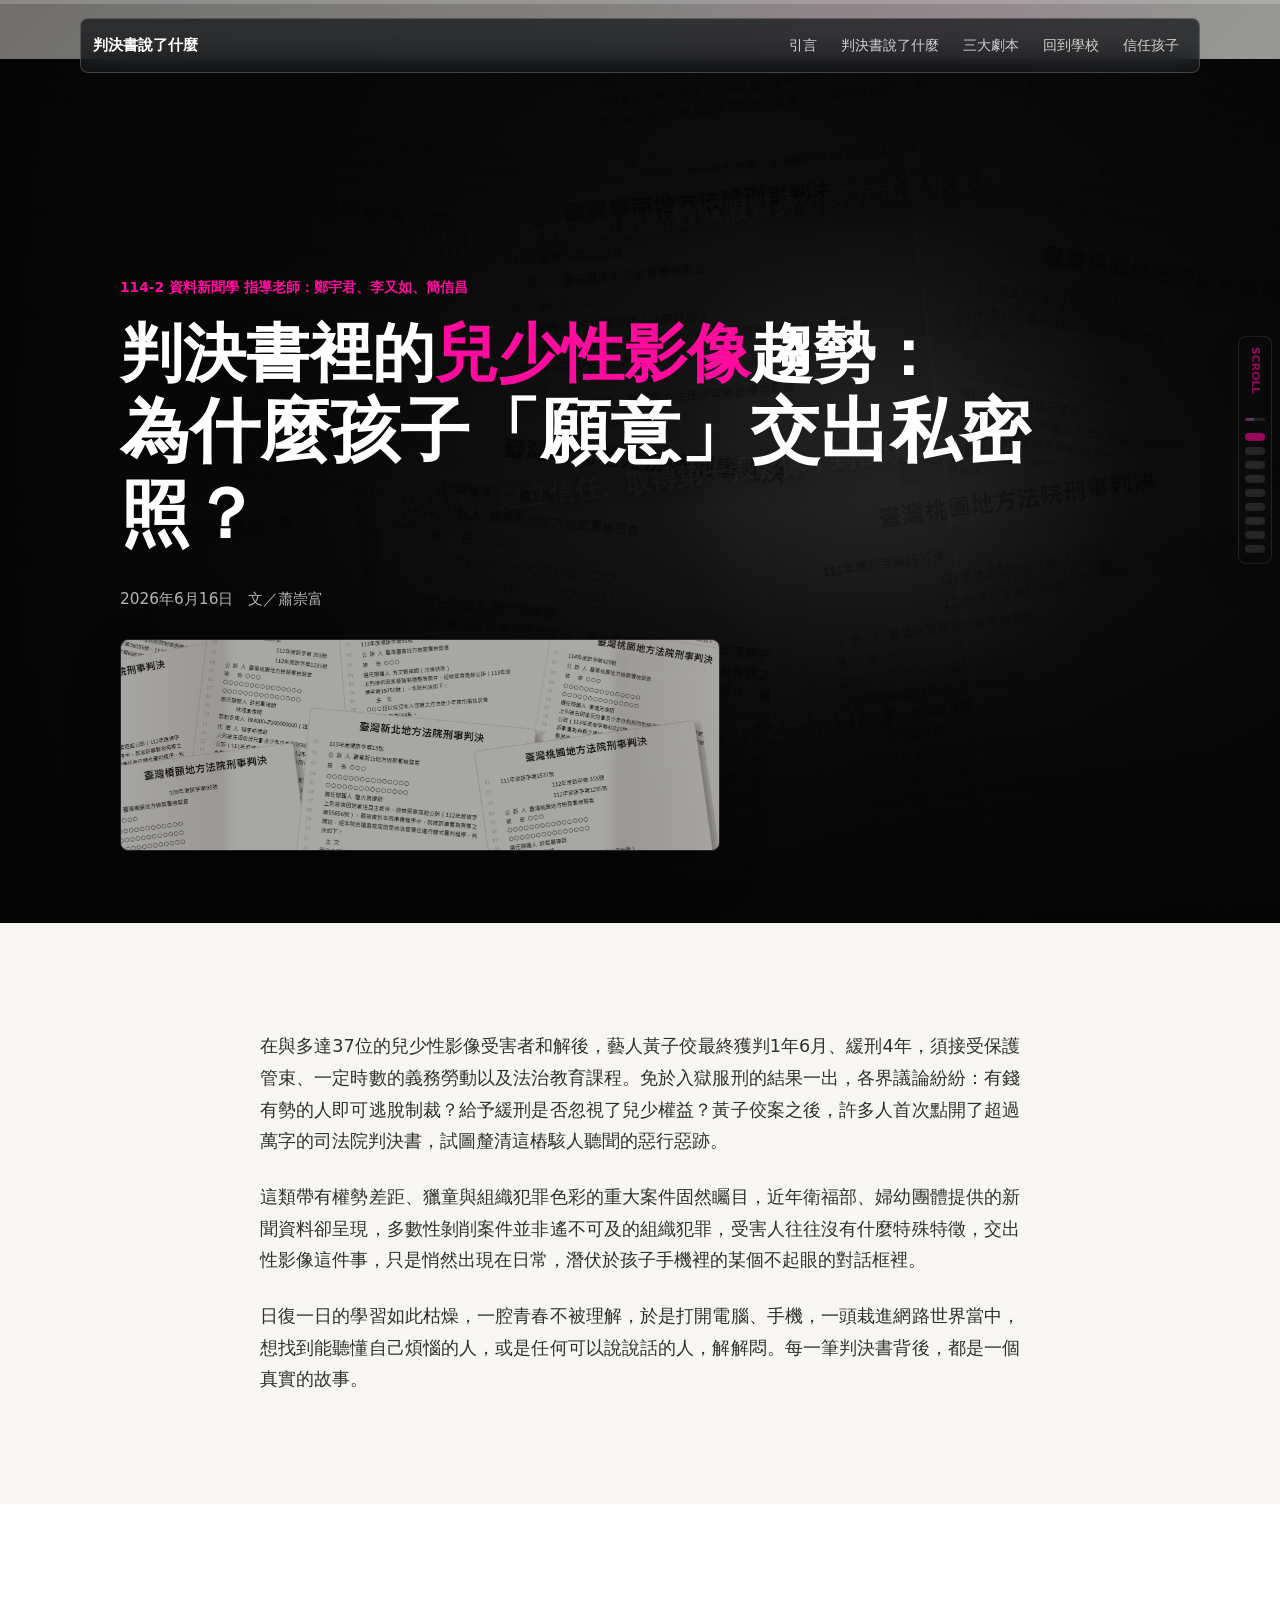
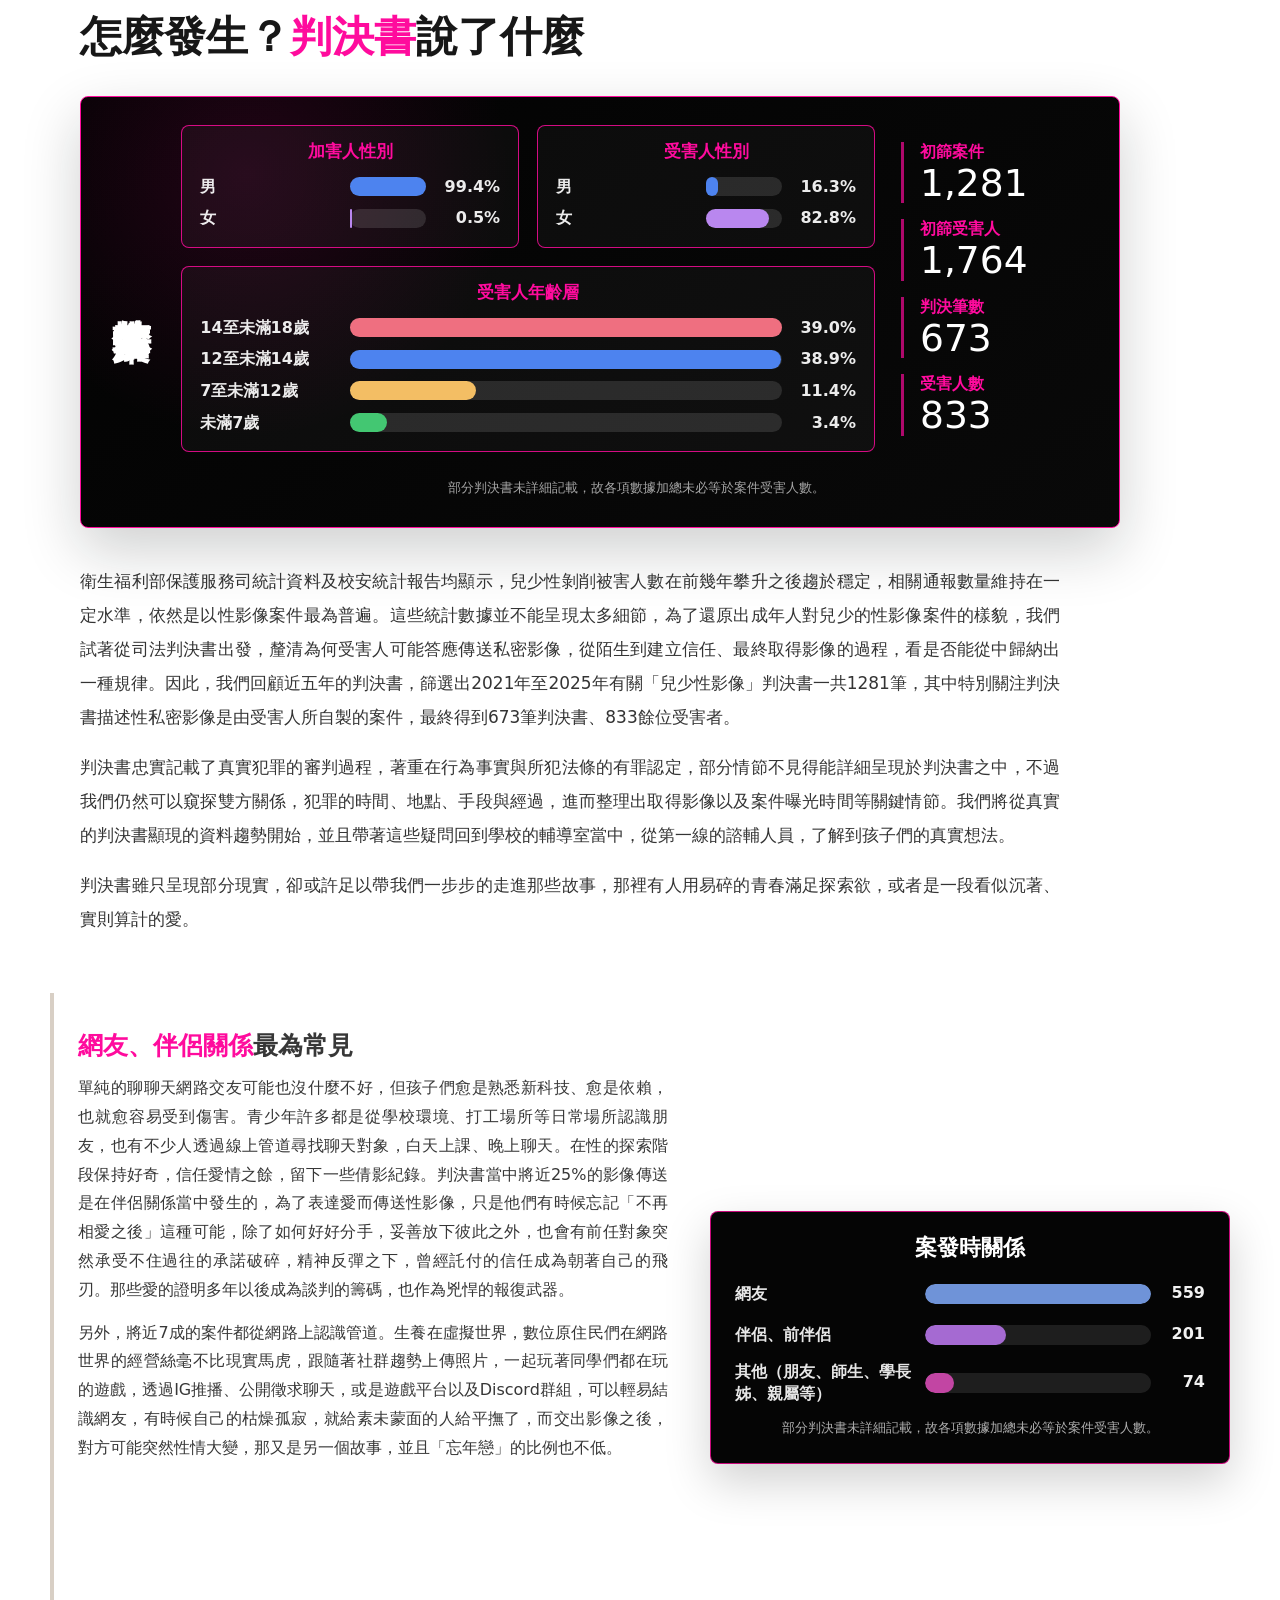
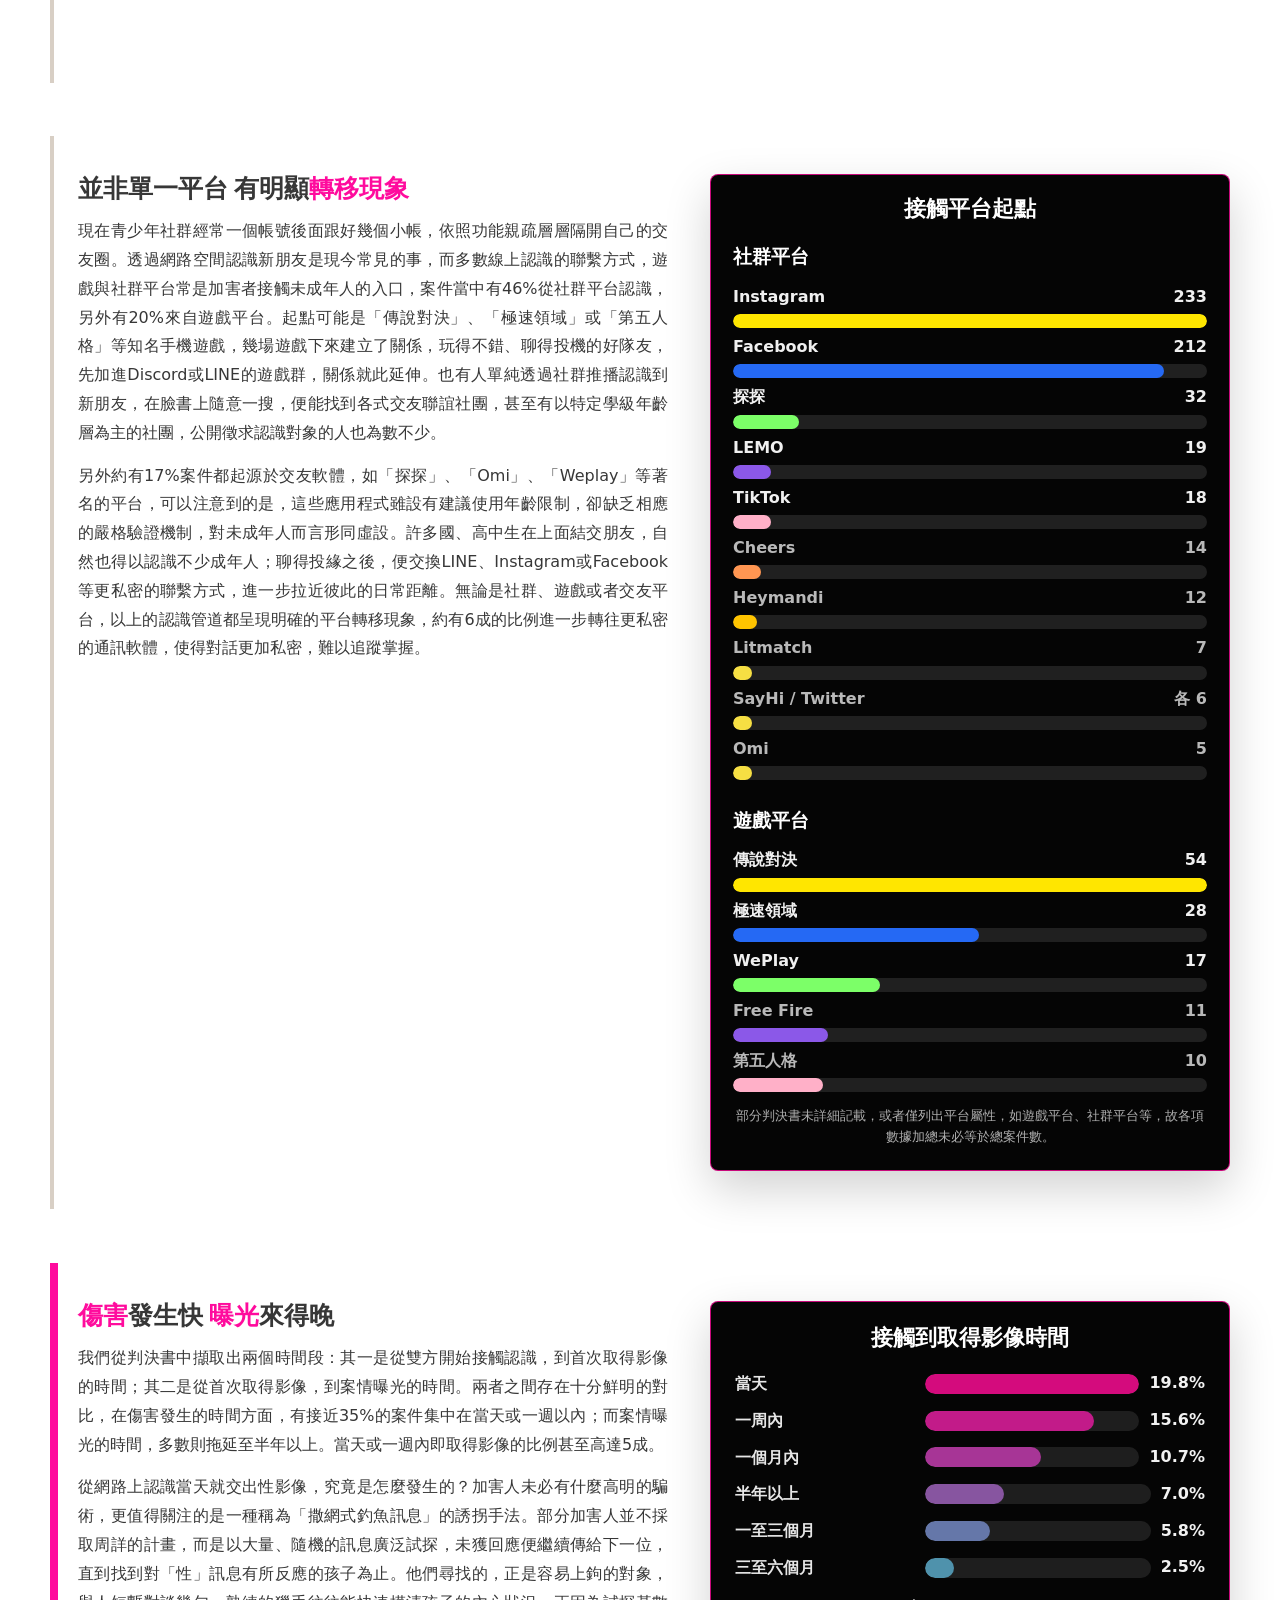
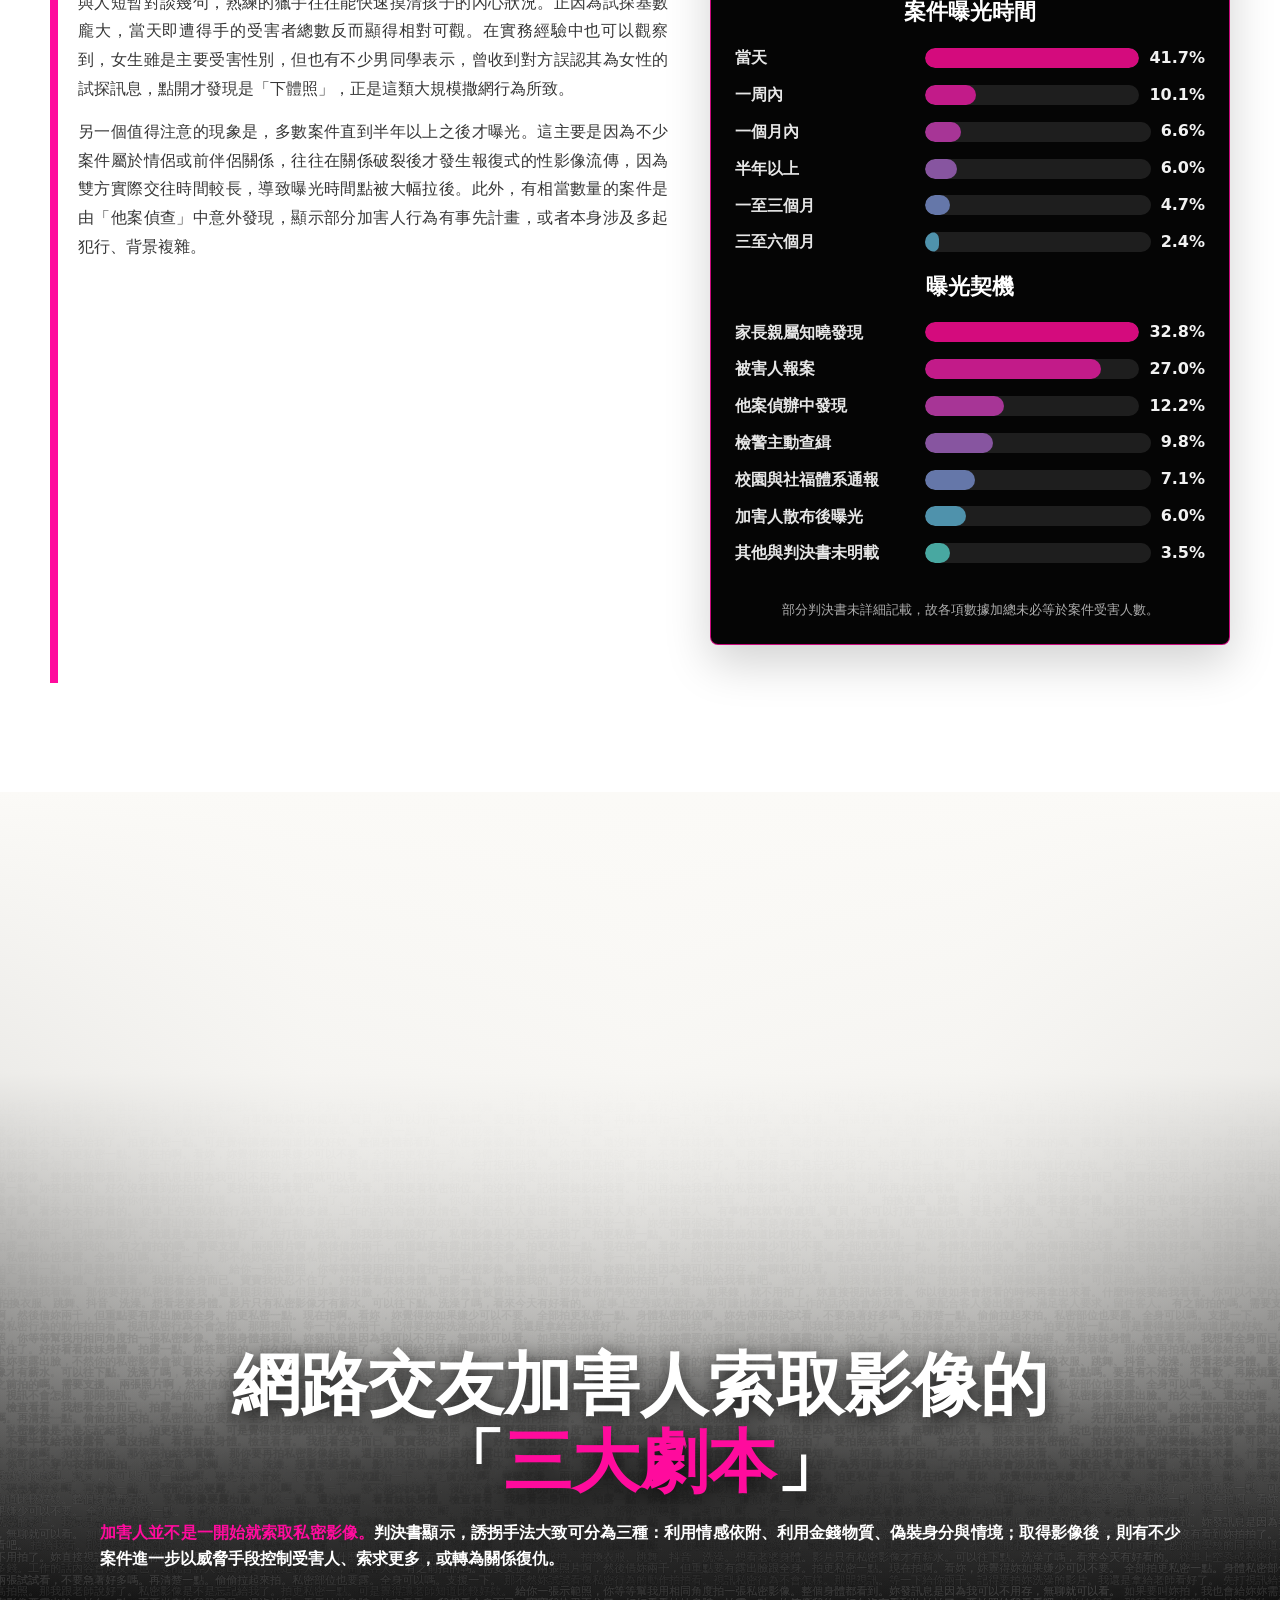
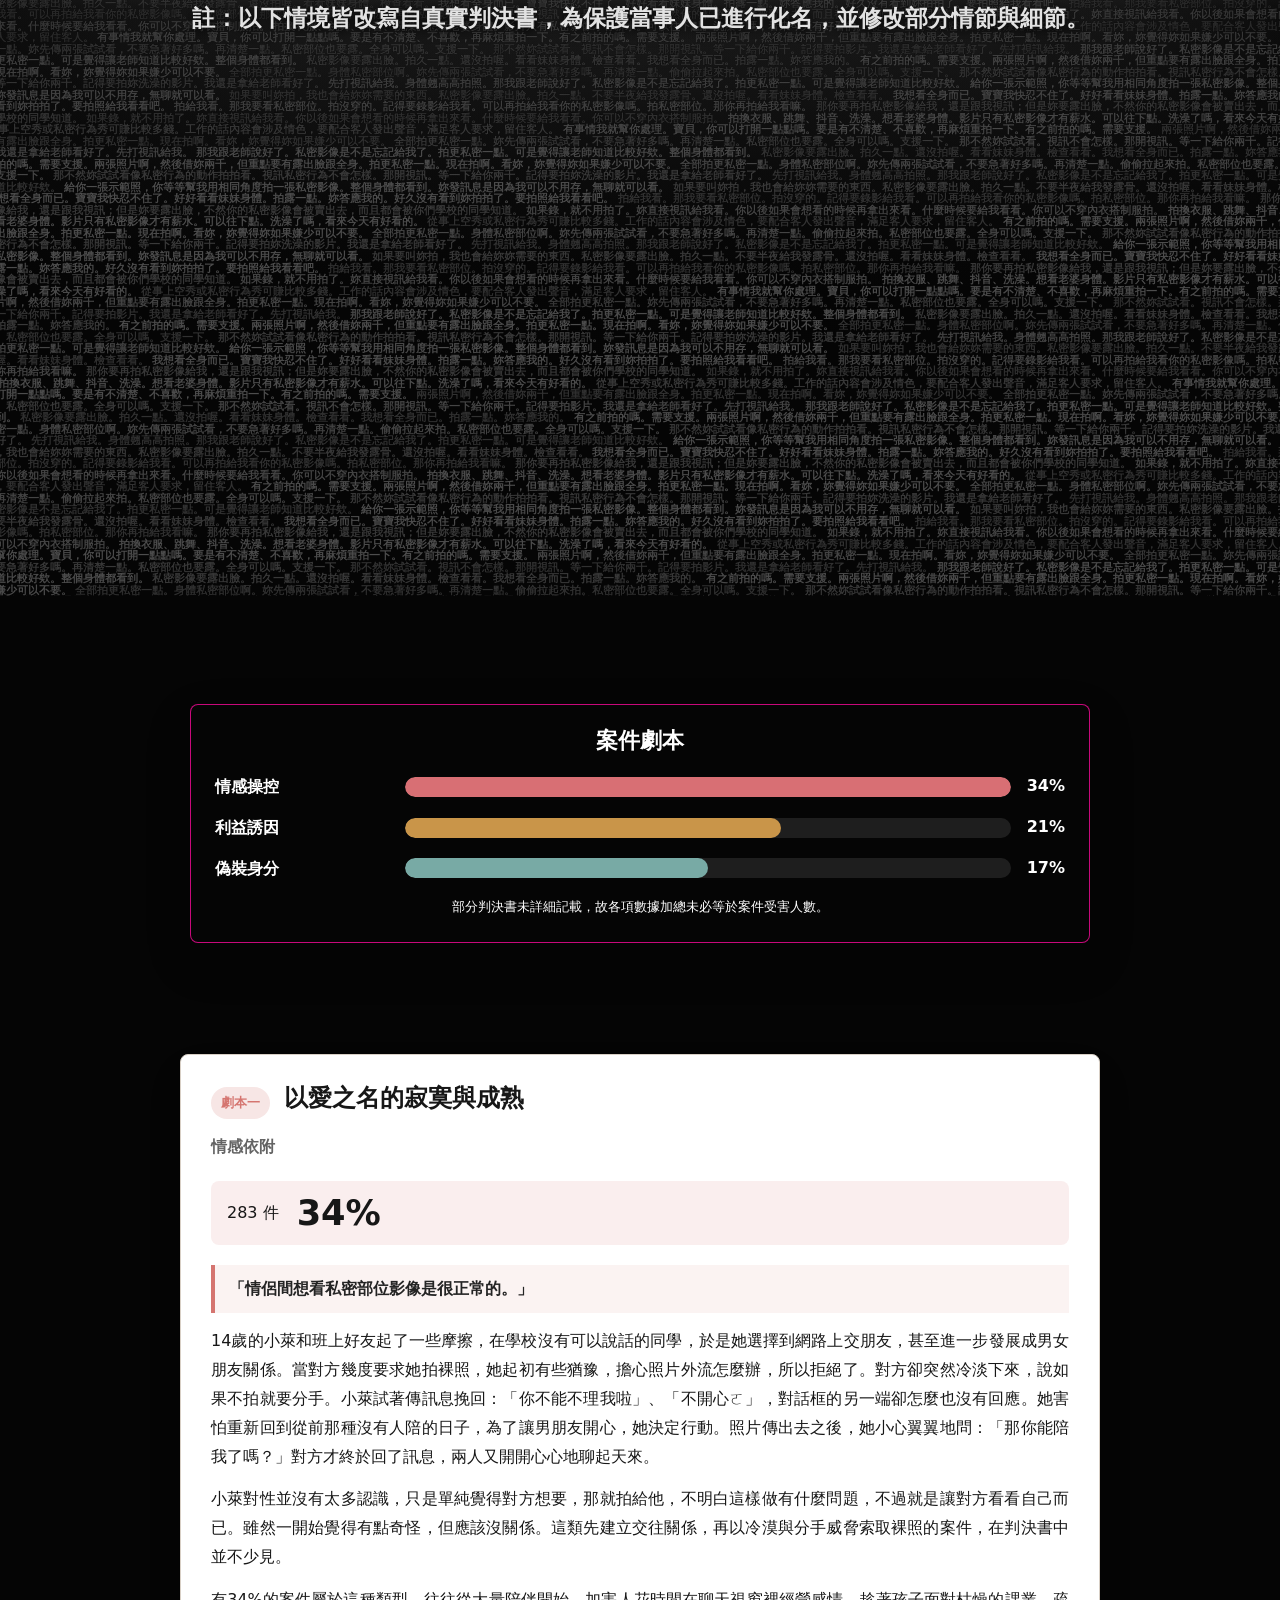
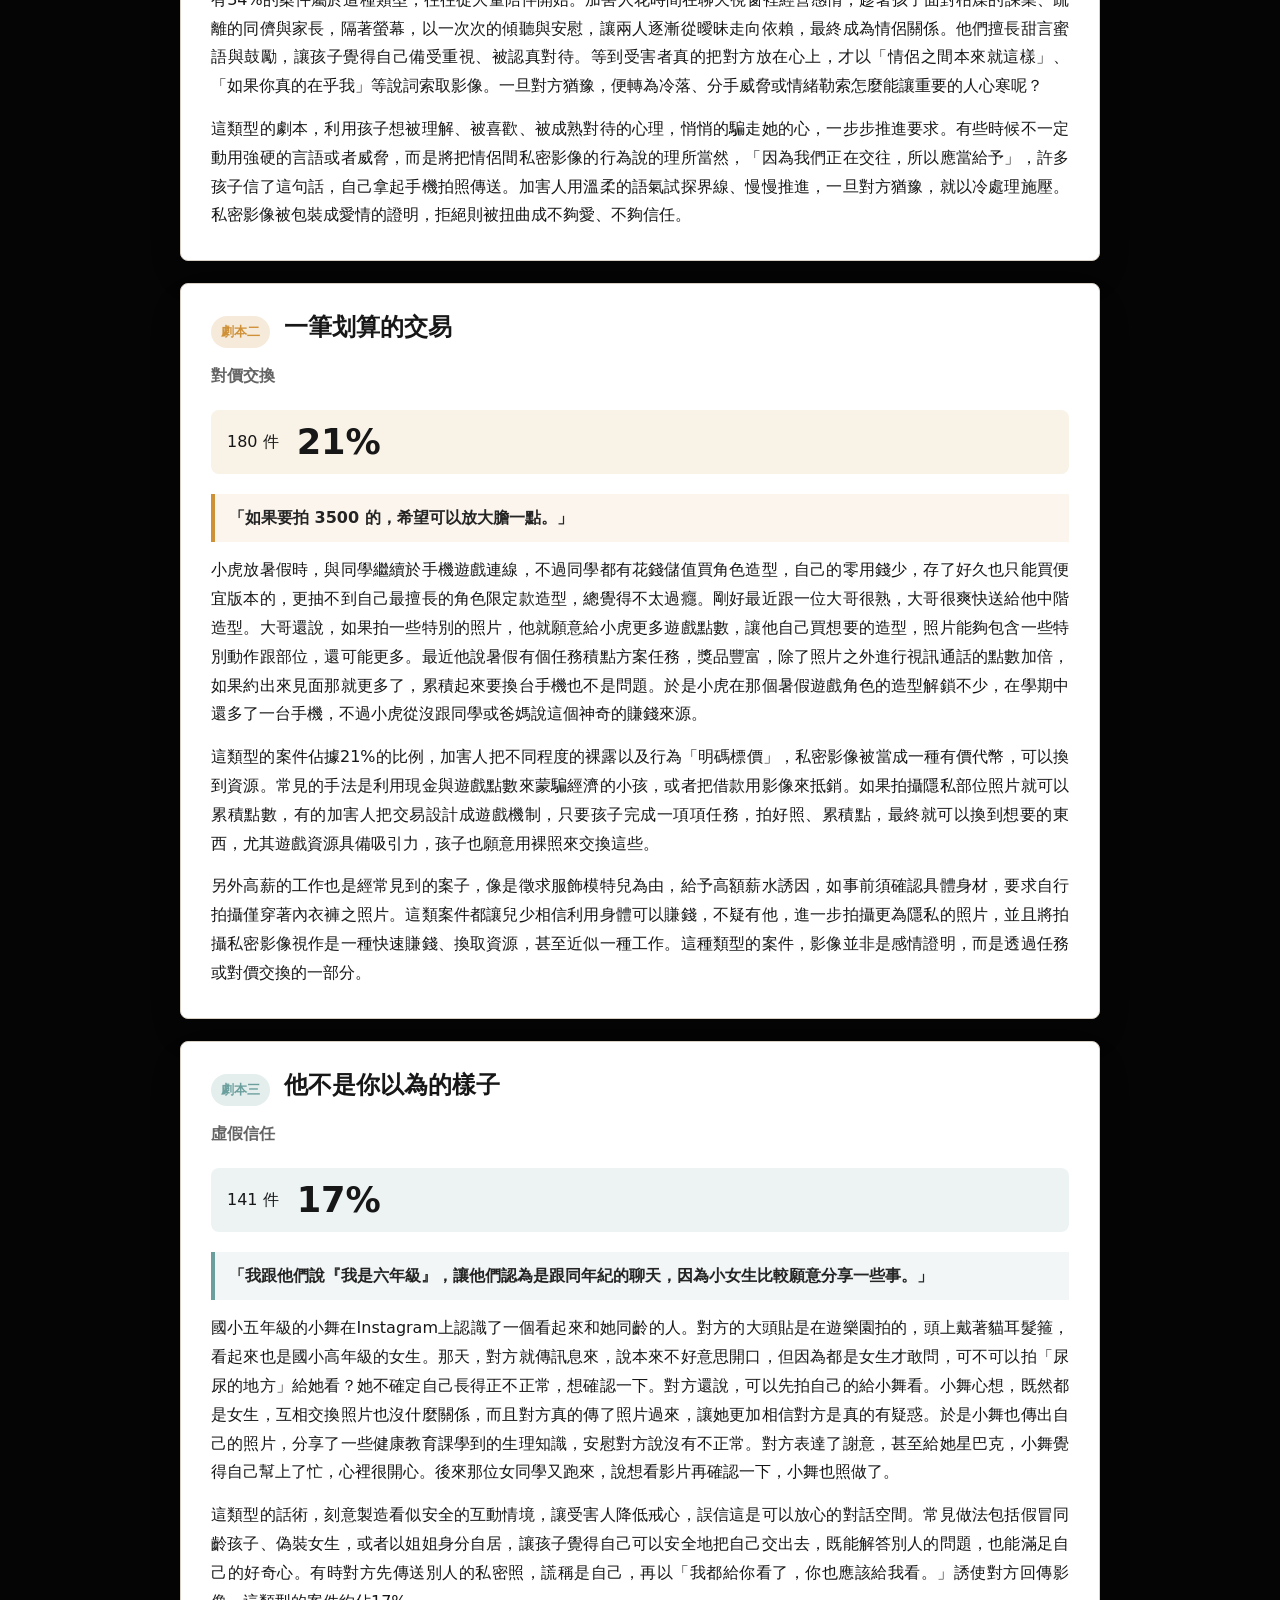
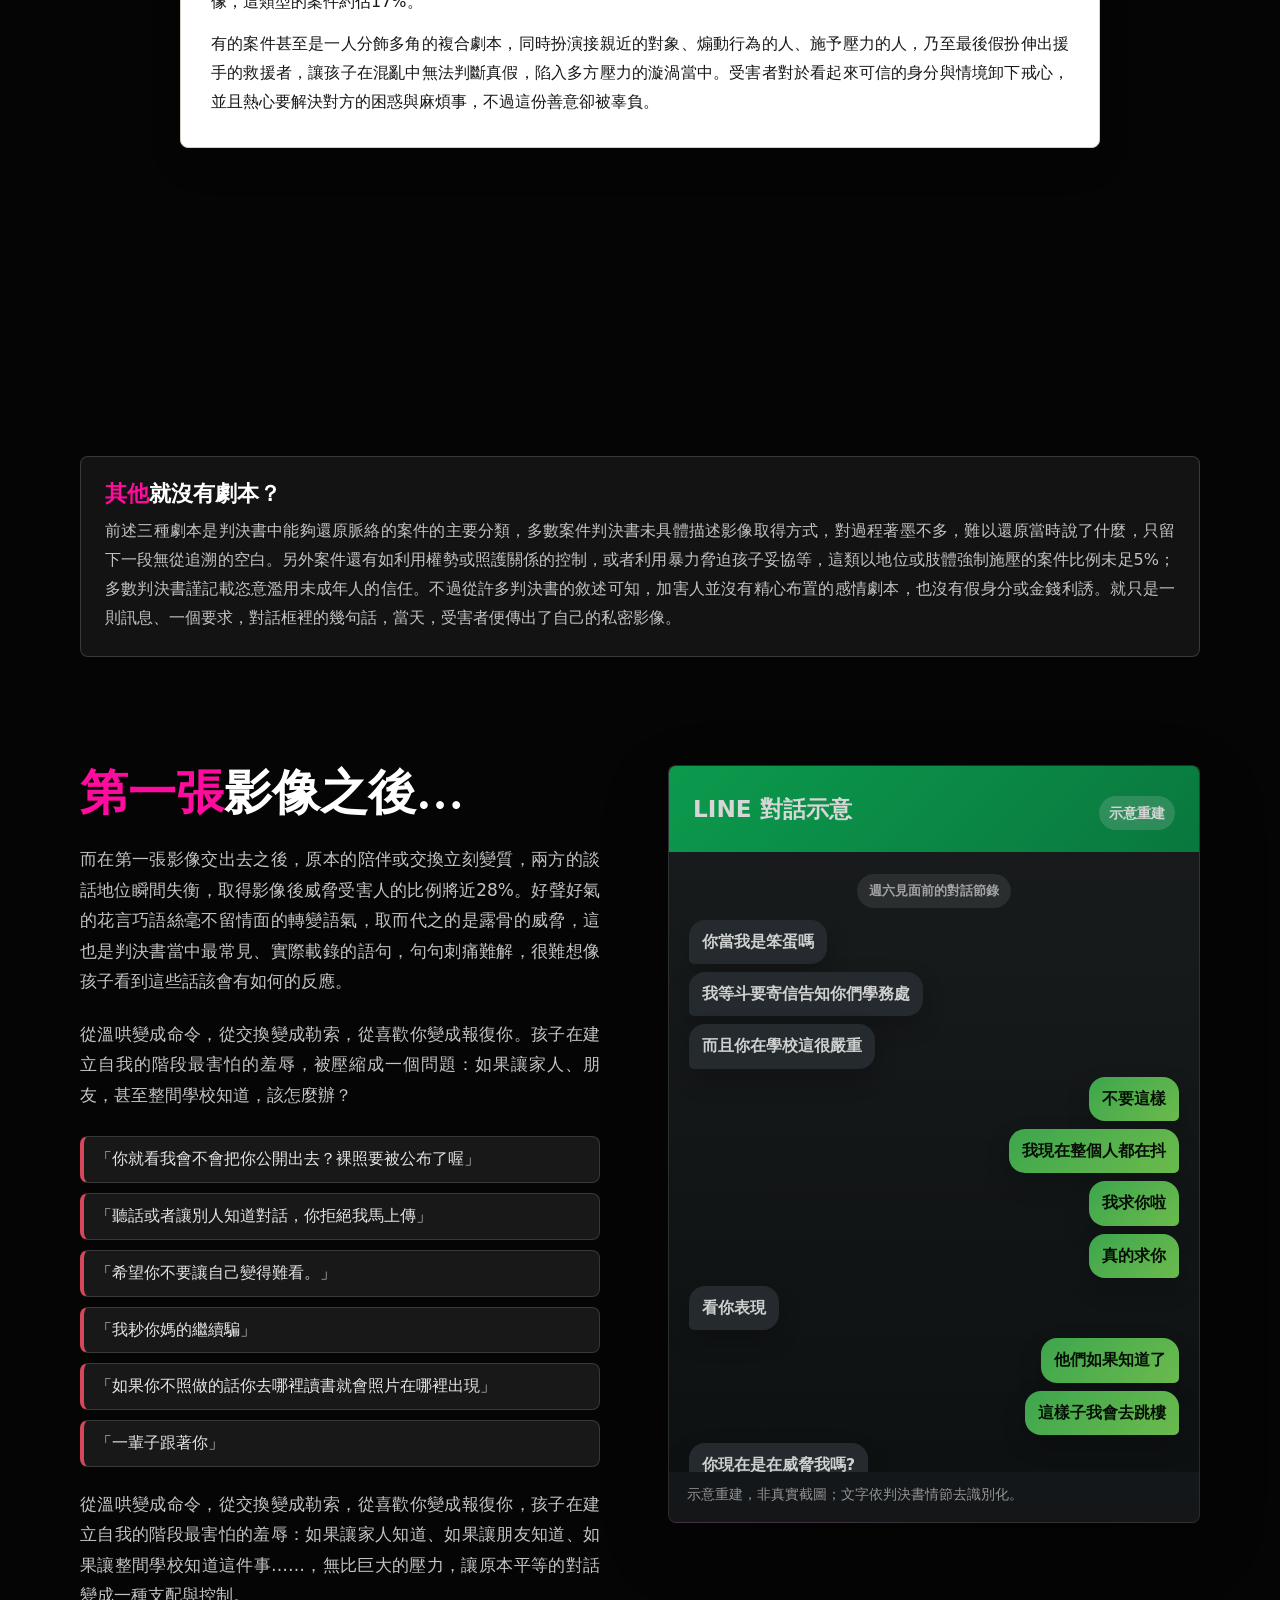
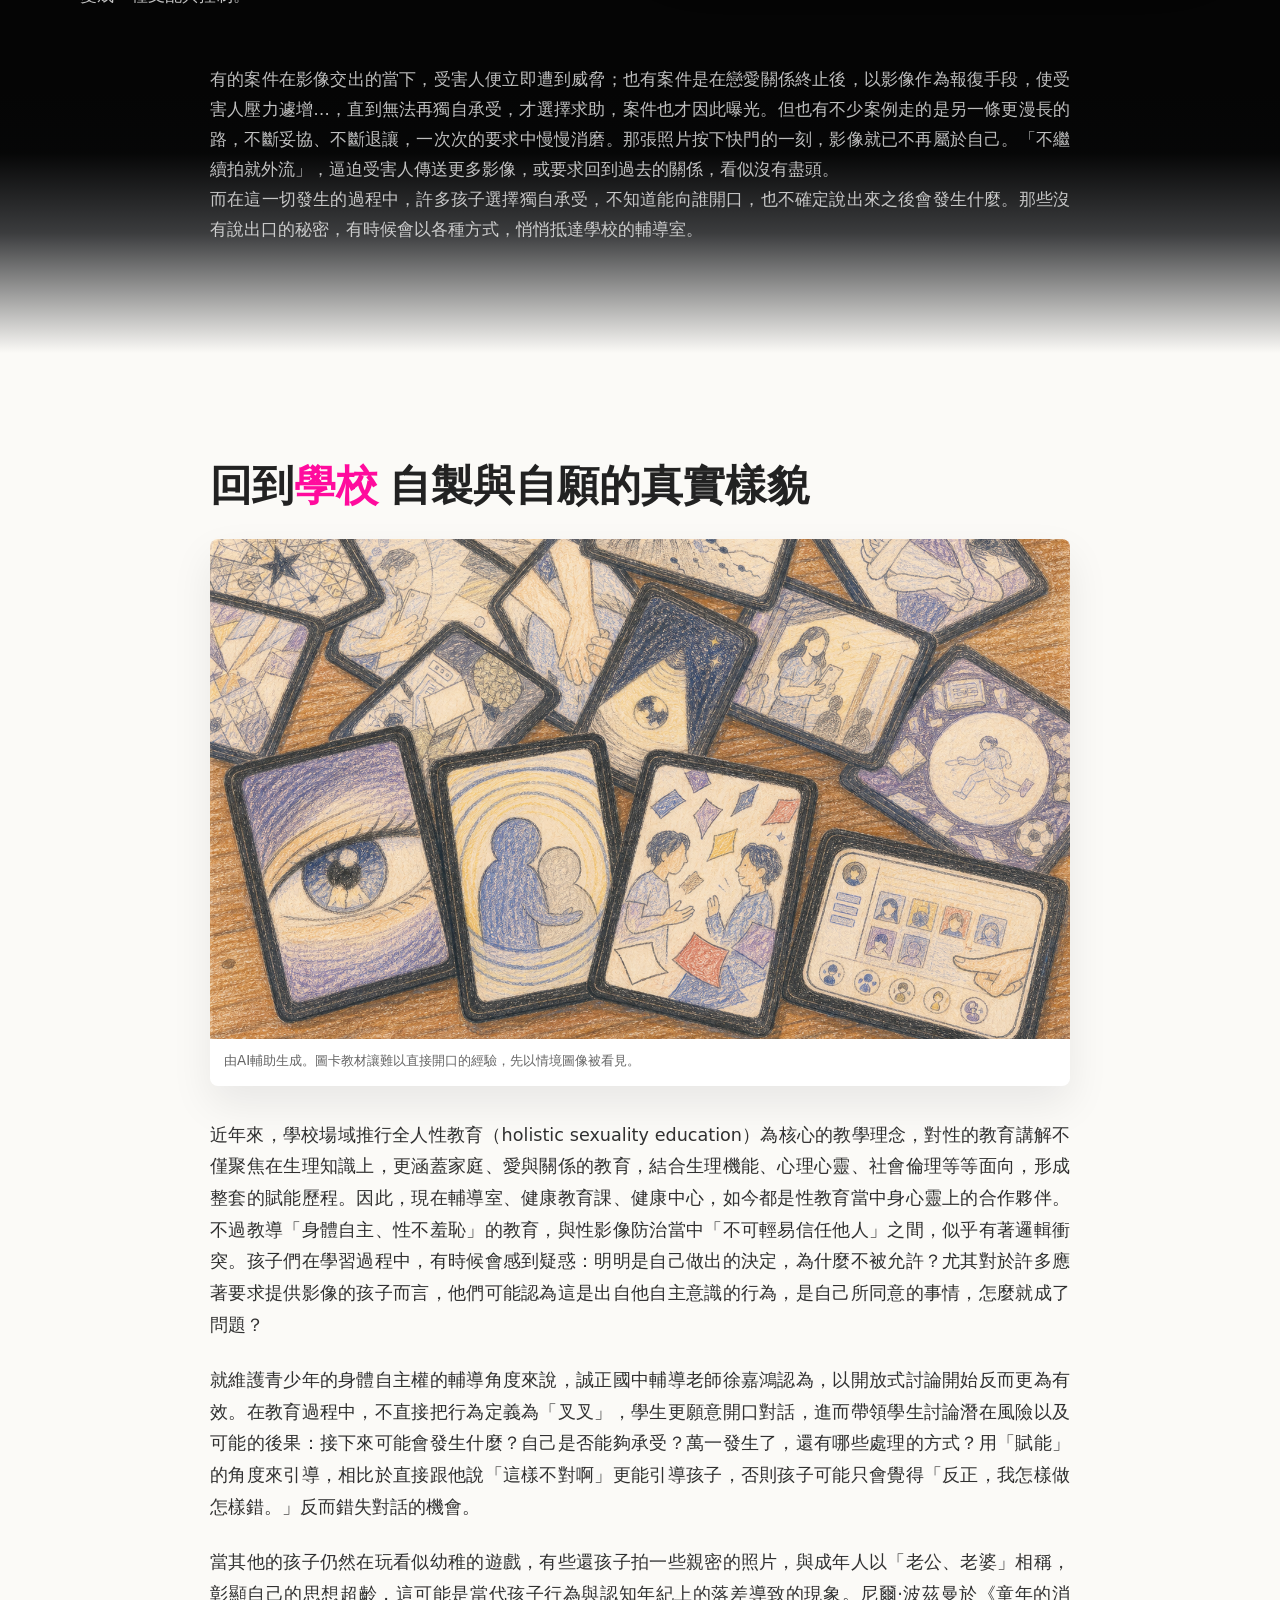
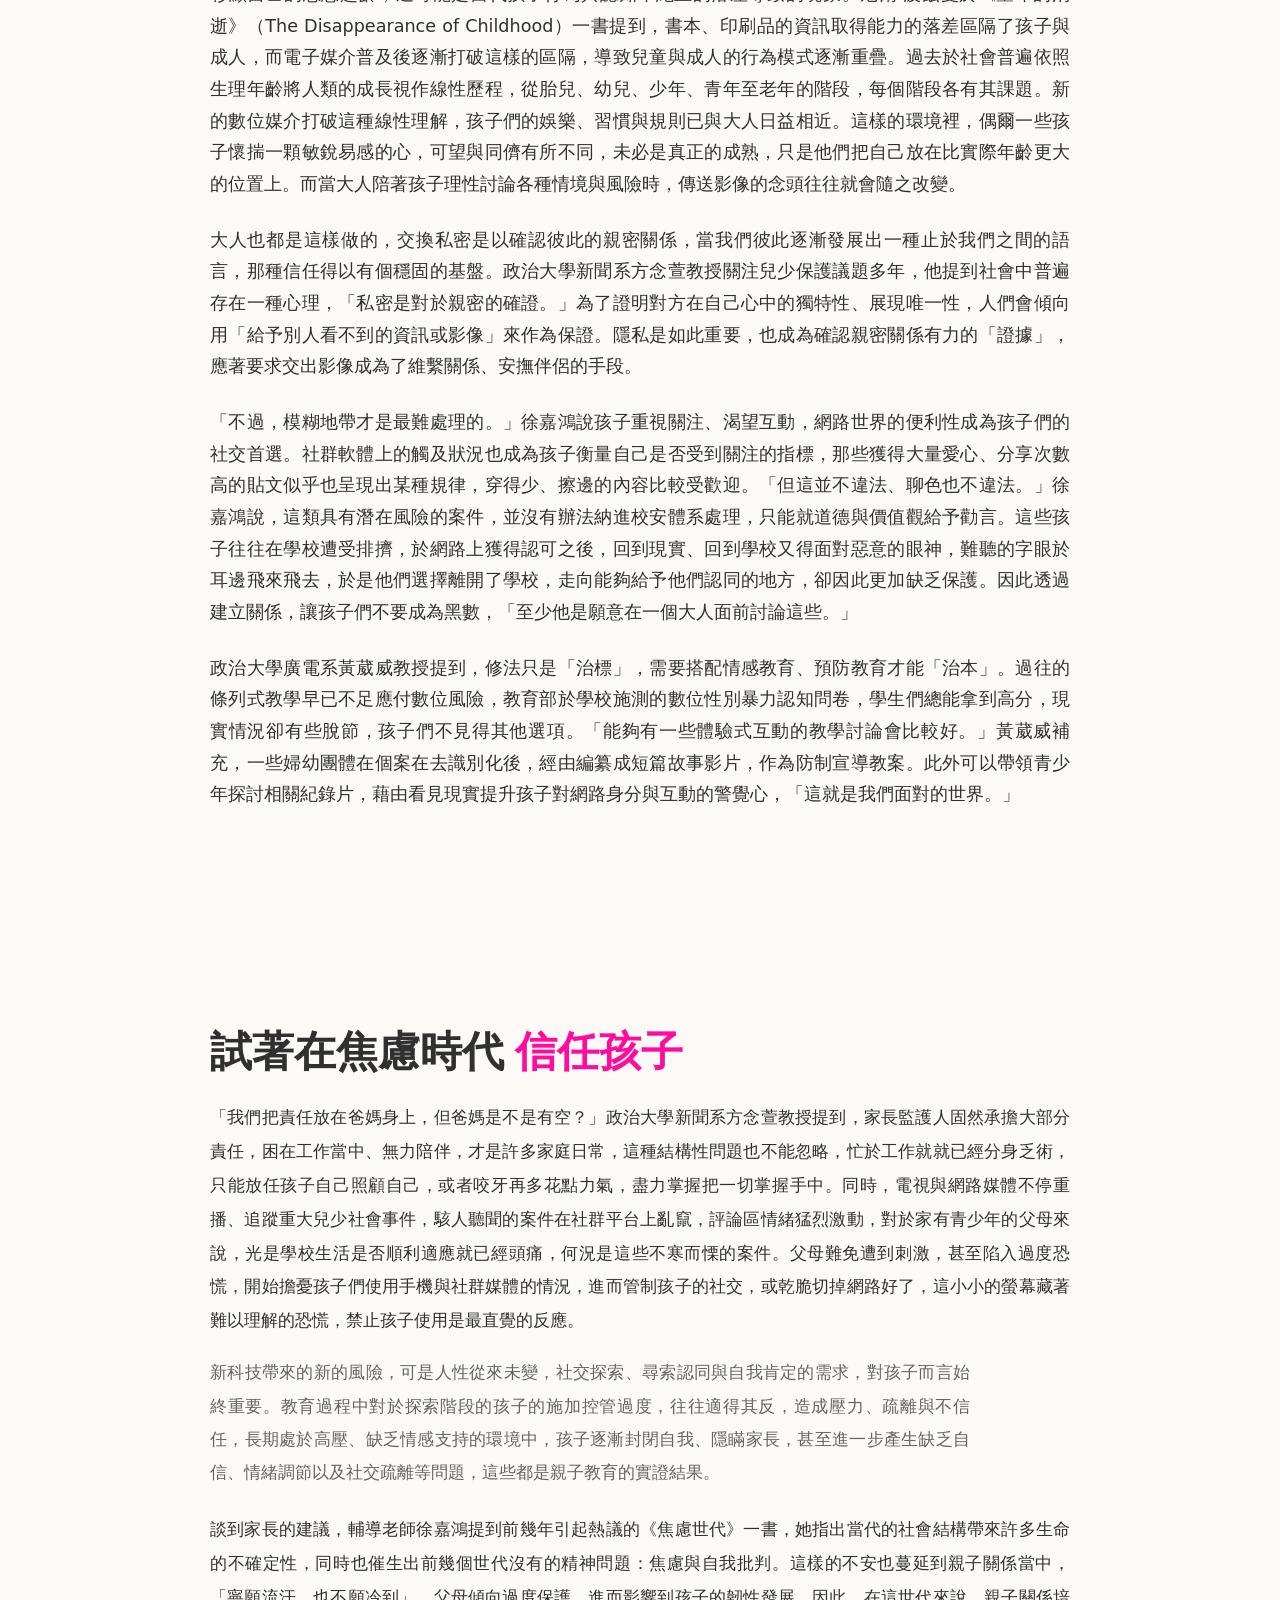
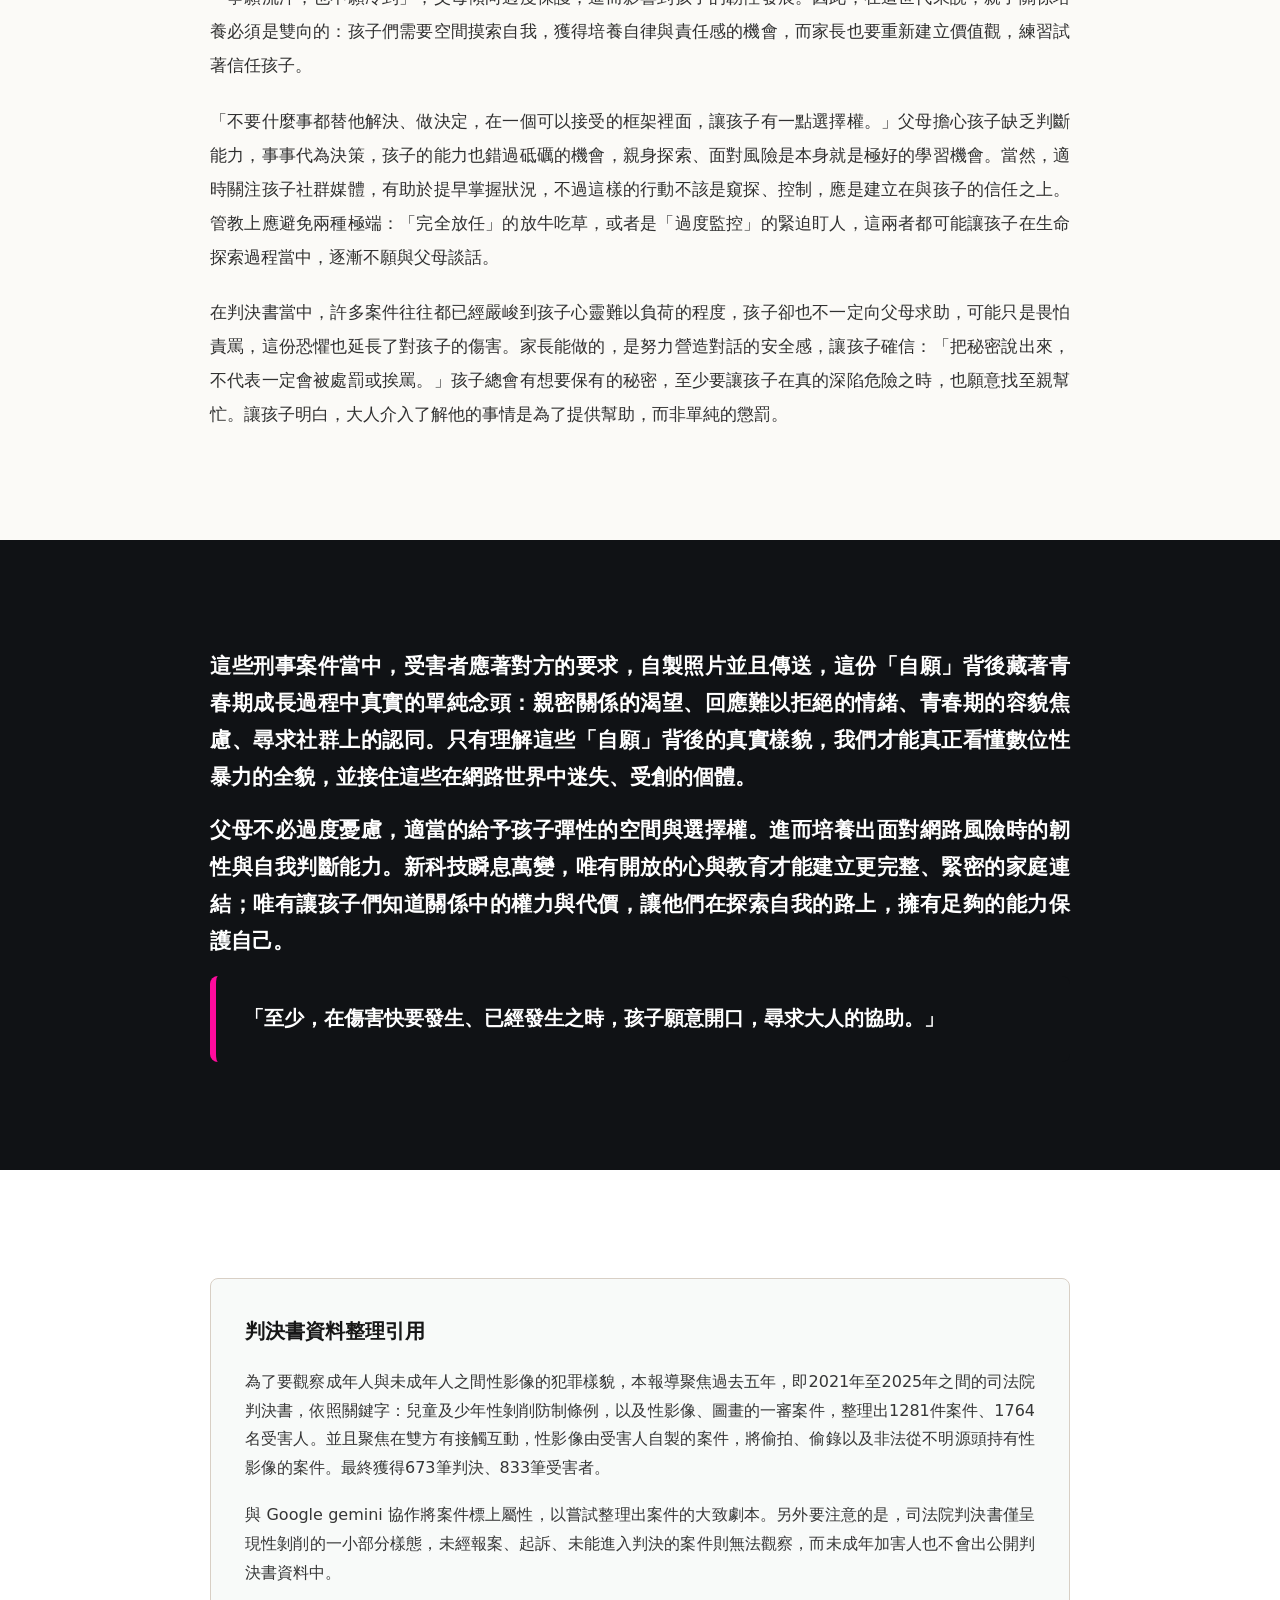
==== commit c36c6b92: "Add files via upload" ====
--- a/children-saver-scrolly/children-saver-scrolly/index.html
+++ b/children-saver-scrolly/children-saver-scrolly/index.html
@@ -8,7 +8,7 @@
       name="description"
       content="從近五年判決書出發，觀察成年人向兒少索取自製性影像案件中的關係、誘導劇本與曝光路徑。"
     >
-    <link rel="stylesheet" href="styles.css?v=20260615-trust-unified">
+    <link rel="stylesheet" href="styles.css?v=20260616-chat-lines">
   </head>
   <body>
     <div class="scroll-progress" aria-hidden="true">
@@ -59,7 +59,7 @@
         <div class="hero-shade" aria-hidden="true"></div>
         <div class="hero-content">
           <p class="kicker">114-2 資料新聞學 指導老師：鄭宇君、李又如、簡信昌</p>
-          <h1><span class="hero-title-lead">判決書裡的<span class="title-accent">兒少性影像</span>趨勢：</span><span class="hero-title-question">為什麼孩子「自願」交出私密照？</span></h1>
+          <h1><span class="hero-title-lead">判決書裡的<span class="title-accent">兒少性影像</span>趨勢：</span><span class="hero-title-question">為什麼孩子「願意」交出私密照？</span></h1>
           <div class="byline">2026年6月16日　文／蕭崇富</div>
           <figure class="hero-collage">
             <img src="assets/judgment-collage-v5.png" alt="五份去識別化判決書重疊拼貼">
@@ -453,28 +453,60 @@
                 </div>
                 <div class="chat-scroll" tabindex="0">
                   <p class="chat-day">週六見面前的對話節錄</p>
-                  <p class="chat-bubble offender">你當我是笨蛋嗎<br>我等斗要寄信告知你們學務處<br>而且你在學校這很嚴重</p>
-                  <p class="chat-bubble victim">不要這樣<br>我現在整個人都在抖<br>我求你啦<br>真的求你</p>
+                  <p class="chat-bubble offender">你當我是笨蛋嗎</p>
+                  <p class="chat-bubble offender">我等斗要寄信告知你們學務處</p>
+                  <p class="chat-bubble offender">而且你在學校這很嚴重</p>
+                  <p class="chat-bubble victim">不要這樣</p>
+                  <p class="chat-bubble victim">我現在整個人都在抖</p>
+                  <p class="chat-bubble victim">我求你啦</p>
+                  <p class="chat-bubble victim">真的求你</p>
                   <p class="chat-bubble offender">看你表現</p>
-                  <p class="chat-bubble victim">他們如果知道了<br>這樣子我會去跳樓</p>
+                  <p class="chat-bubble victim">他們如果知道了</p>
+                  <p class="chat-bubble victim">這樣子我會去跳樓</p>
                   <p class="chat-bubble offender">你現在是在威脅我嗎?</p>
-                  <p class="chat-bubble victim">我真的改變了<br>不是<br>我哪裡有威脅</p>
-                  <p class="chat-bubble offender">你說我如果打電話或是寄信<br>你就去跳樓</p>
-                  <p class="chat-bubble victim">我只是需要<br>聽到你說<br>郵件 不會寄到學務處<br>也不會打電話<br>我這樣不放心</p>
+                  <p class="chat-bubble victim">我真的改變了</p>
+                  <p class="chat-bubble victim">不是</p>
+                  <p class="chat-bubble victim">我哪裡有威脅</p>
+                  <p class="chat-bubble offender">你說我如果打電話或是寄信</p>
+                  <p class="chat-bubble offender">你就去跳樓</p>
+                  <p class="chat-bubble victim">我只是需要</p>
+                  <p class="chat-bubble victim">聽到你說</p>
+                  <p class="chat-bubble victim">郵件 不會寄到學務處</p>
+                  <p class="chat-bubble victim">也不會打電話</p>
+                  <p class="chat-bubble victim">我這樣不放心</p>
                   <p class="chat-bubble offender">我才不放心</p>
-                  <p class="chat-bubble victim">不然我命就沒了耶<br>但是我需要聽到你說<br>你不會祭出</p>
-                  <p class="chat-bubble offender">我的意思是說看你是不是<br>都有遵守約定<br>你還記得我們的約地嗎？<br>約定</p>
-                  <p class="chat-bubble victim">就是要聽話一些<br>拍很多照片<br>然後約出來見面的時候<br>我要積極一點</p>
-                  <p class="chat-bubble offender">所有對話紀錄包括電話錄音我都有<br>其實也沒有什麼<br>看你下次見面的表現如何<br>只要我們禮拜六見到面就不會有事</p>
+                  <p class="chat-bubble victim">不然我命就沒了耶</p>
+                  <p class="chat-bubble victim">但是我需要聽到你說</p>
+                  <p class="chat-bubble victim">你不會祭出</p>
+                  <p class="chat-bubble offender">我的意思是說看你是不是</p>
+                  <p class="chat-bubble offender">都有遵守約定</p>
+                  <p class="chat-bubble offender">你還記得我們的約地嗎？</p>
+                  <p class="chat-bubble offender">約定</p>
+                  <p class="chat-bubble victim">就是要聽話一些</p>
+                  <p class="chat-bubble victim">拍很多照片</p>
+                  <p class="chat-bubble victim">然後約出來見面的時候</p>
+                  <p class="chat-bubble victim">我要積極一點</p>
+                  <p class="chat-bubble offender">所有對話紀錄包括電話錄音我都有</p>
+                  <p class="chat-bubble offender">其實也沒有什麼</p>
+                  <p class="chat-bubble offender">看你下次見面的表現如何</p>
+                  <p class="chat-bubble offender">只要我們禮拜六見到面就不會有事</p>
                   <p class="chat-bubble victim">真的嗎</p>
                   <p class="chat-bubble offender">真的</p>
                   <p class="chat-bubble victim">你真的不要讓郵件寄出 去喔</p>
                   <p class="chat-bubble offender">知到喇</p>
-                  <p class="chat-bubble victim">謝謝謝謝妳謝謝謝謝<br>我不想讓這件事傳出<br>謝謝謝謝謝謝</p>
-                  <p class="chat-bubble offender">你再用跳樓威脅<br>會讓別人不舒服</p>
-                  <p class="chat-bubble victim">我在也不會了<br>我發誓</p>
-                  <p class="chat-bubble offender">恩恩<br>只要你誠實對我<br>我就不會寄信<br>或是外流</p>
-                  <p class="chat-bubble victim">謝謝妳謝謝<br>我放心了</p>
+                  <p class="chat-bubble victim">謝謝謝謝妳謝謝謝謝</p>
+                  <p class="chat-bubble victim">我不想讓這件事傳出</p>
+                  <p class="chat-bubble victim">謝謝謝謝謝謝</p>
+                  <p class="chat-bubble offender">你再用跳樓威脅</p>
+                  <p class="chat-bubble offender">會讓別人不舒服</p>
+                  <p class="chat-bubble victim">我在也不會了</p>
+                  <p class="chat-bubble victim">我發誓</p>
+                  <p class="chat-bubble offender">恩恩</p>
+                  <p class="chat-bubble offender">只要你誠實對我</p>
+                  <p class="chat-bubble offender">我就不會寄信</p>
+                  <p class="chat-bubble offender">或是外流</p>
+                  <p class="chat-bubble victim">謝謝妳謝謝</p>
+                  <p class="chat-bubble victim">我放心了</p>
                 </div>
                 <figcaption>示意重建，非真實截圖；文字依判決書情節去識別化。</figcaption>
               </figure>
@@ -568,6 +600,6 @@
       </section>
     </main>
 
-    <script src="script.js?v=20260615-trust-unified"></script>
+    <script src="script.js?v=20260616-chat-lines"></script>
   </body>
 </html>
--- a/children-saver-scrolly/children-saver-scrolly/styles.css
+++ b/children-saver-scrolly/children-saver-scrolly/styles.css
@@ -1579,7 +1579,7 @@
 
 .chat-scroll {
   display: grid;
-  gap: 12px;
+  gap: 8px;
   max-height: 620px;
   padding: 22px 20px 28px;
   overflow-y: auto;
@@ -1605,7 +1605,7 @@
   width: fit-content;
   max-width: min(78%, 420px);
   margin: 0;
-  padding: 12px 14px;
+  padding: 10px 13px;
   border-radius: 16px;
   color: #f7faf8;
   font-size: 0.98rem;
@@ -1727,13 +1727,13 @@
 }
 
 .trust-heading {
-  width: min(1040px, 100%);
+  width: min(860px, 100%);
   margin-bottom: 0;
   text-align: left;
 }
 
 .trust-heading h2 {
-  margin-bottom: 22px;
+  margin-bottom: 24px;
 }
 
 .feature-grid {
@@ -1761,11 +1761,11 @@
 }
 
 .trust-body {
-  width: min(1040px, 100%);
-  margin: 26px auto 0;
+  width: min(860px, 100%);
+  margin: 24px auto 0;
   color: #303030;
-  font-size: 1.08rem;
-  line-height: 2.05;
+  font-size: 1.06rem;
+  line-height: 2;
 }
 
 .trust-heading,
@@ -1778,16 +1778,16 @@
   max-width: none;
   margin: 0;
   color: #303030;
-  font-size: 1.08rem;
+  font-size: 1.06rem;
   font-weight: 400;
-  line-height: 2.05;
+  line-height: 2;
   text-align: justify;
   text-align-last: left;
 }
 
 .trust-heading p + p,
 .trust-body p + p {
-  margin-top: 24px;
+  margin-top: 22px;
 }
 
 .trust .wide-visual {
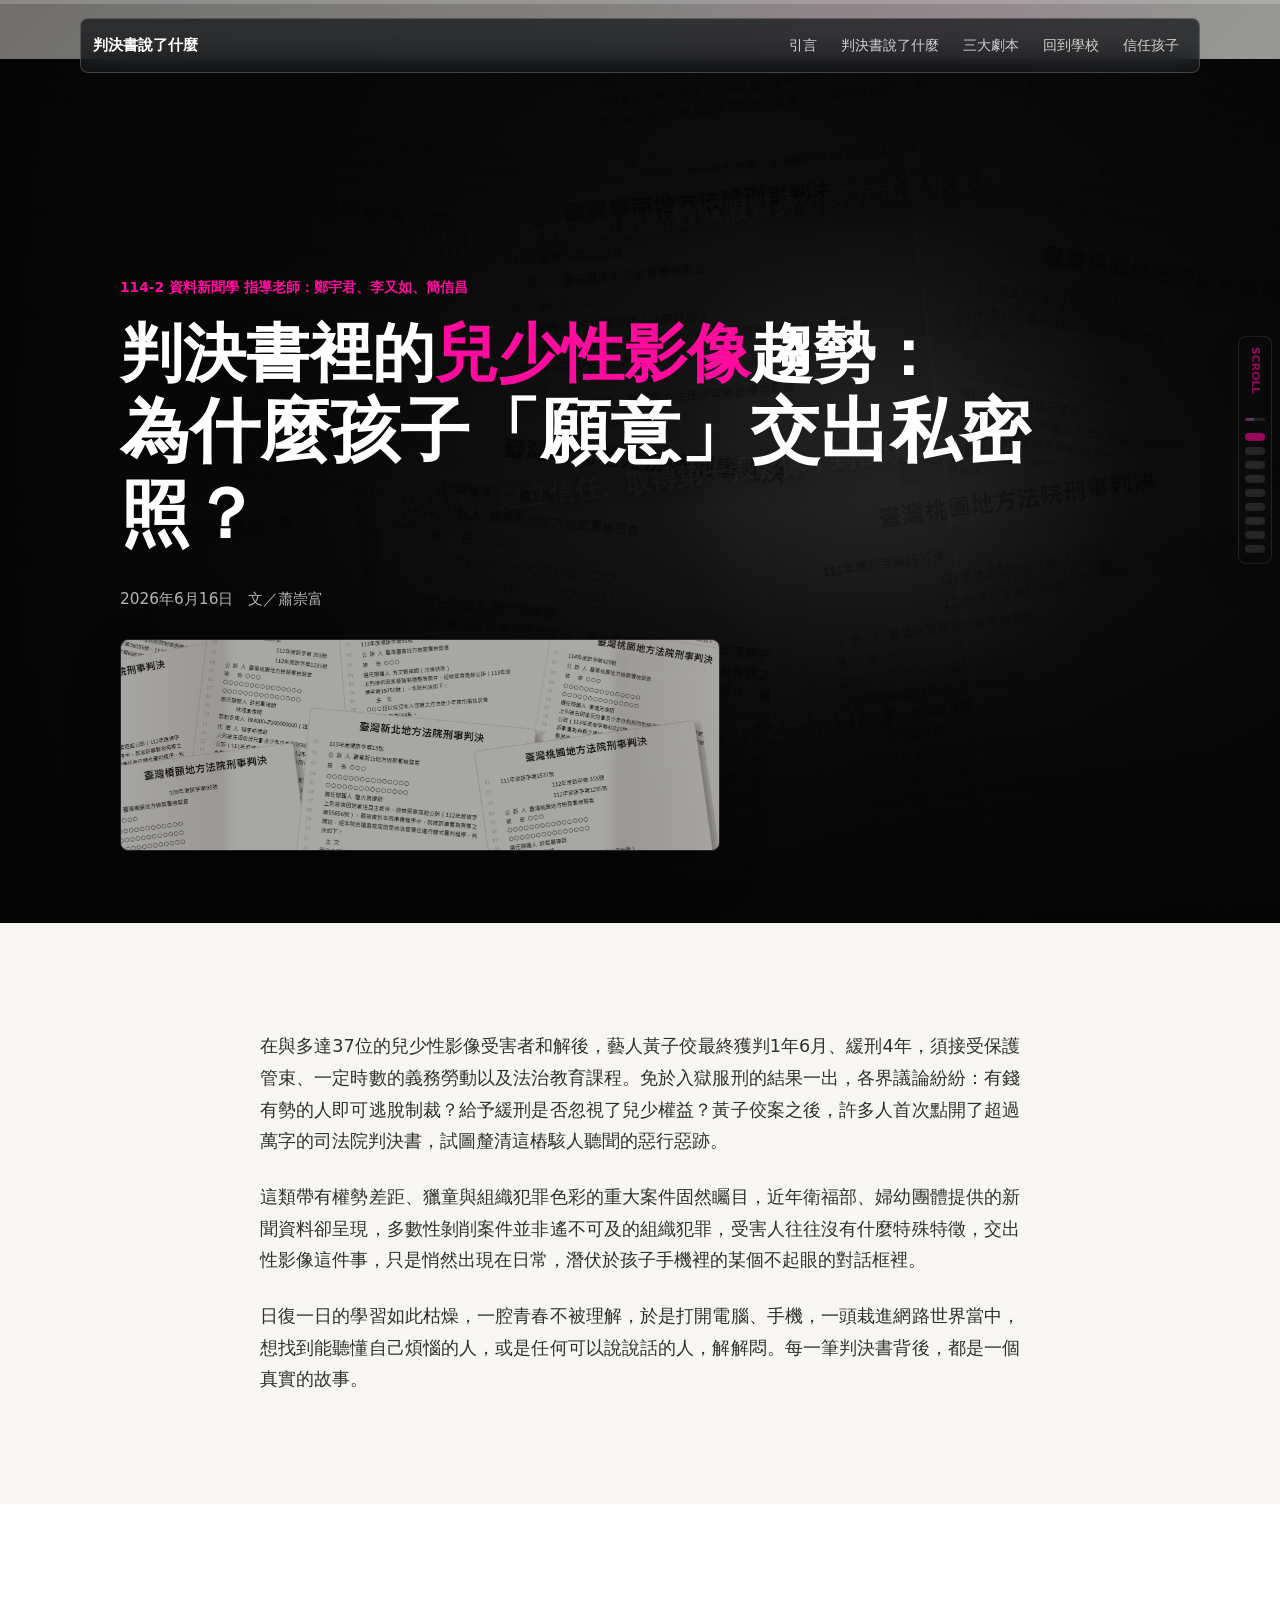
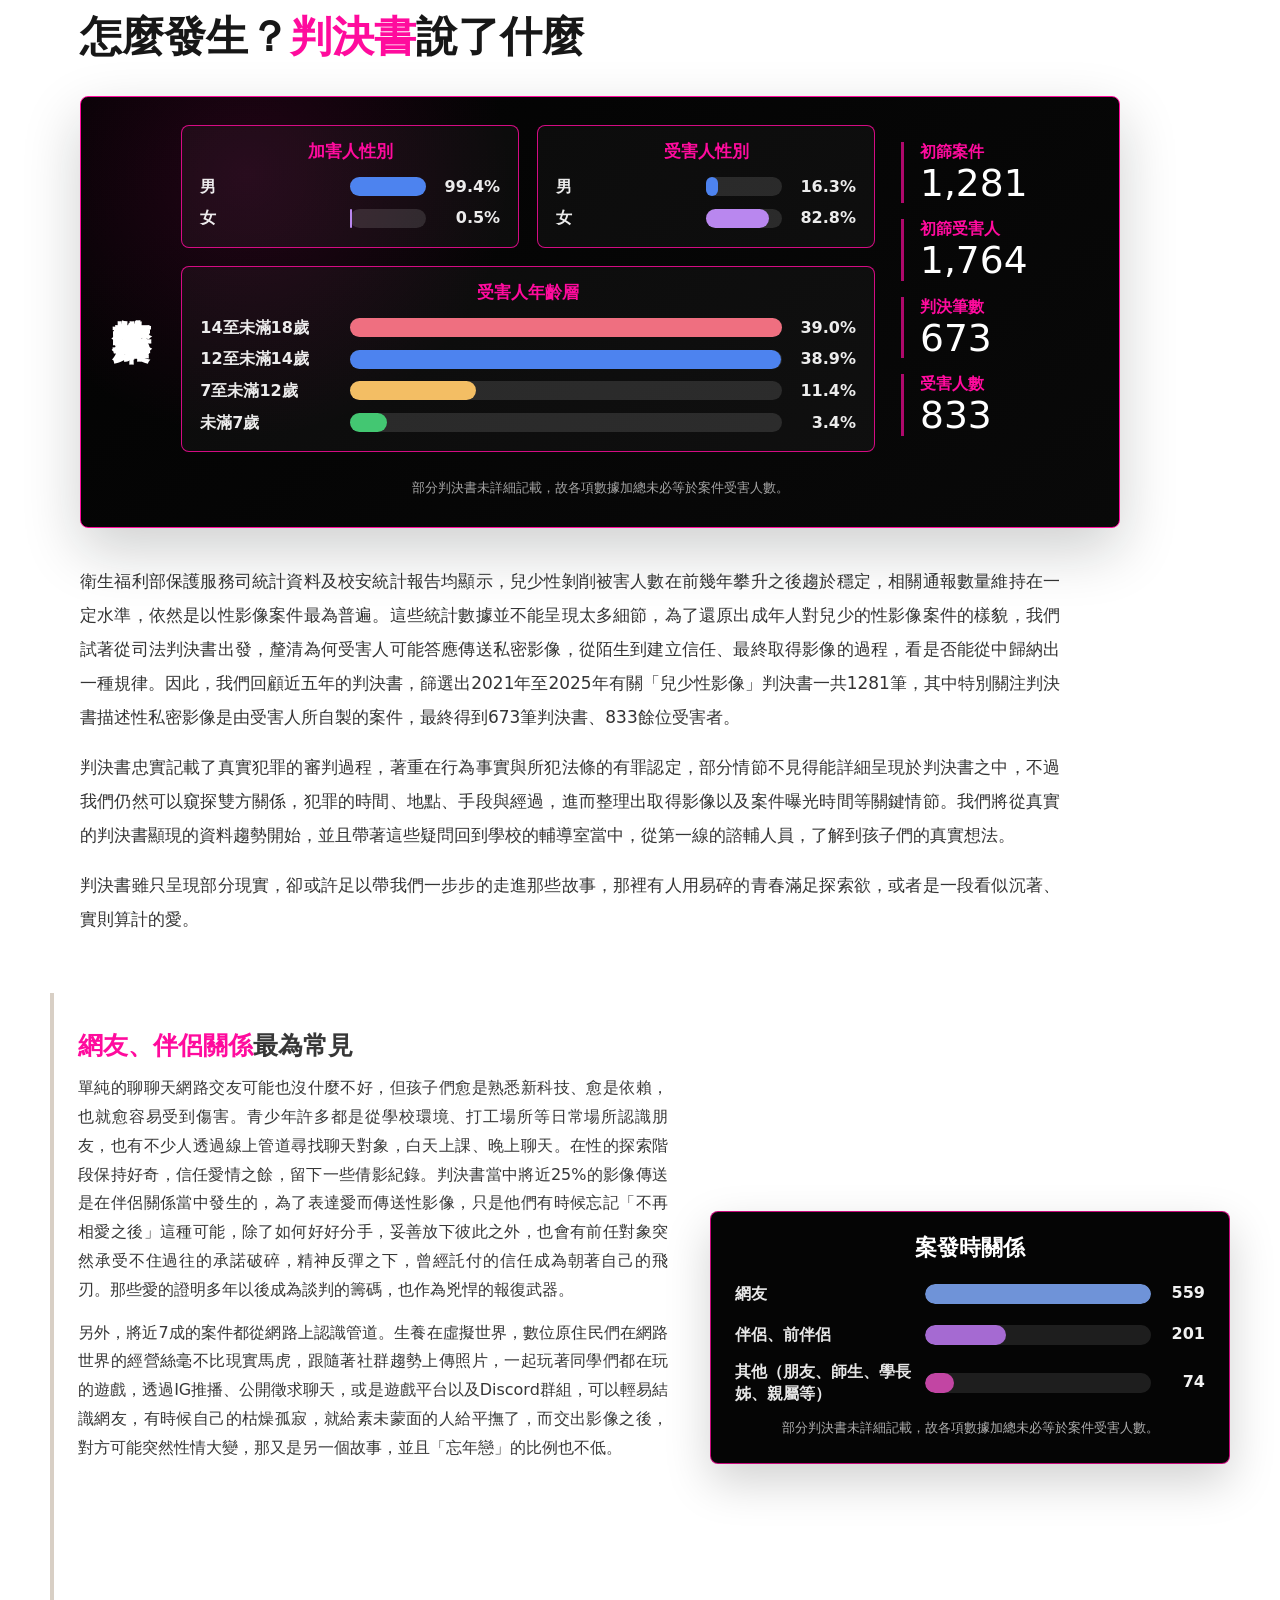
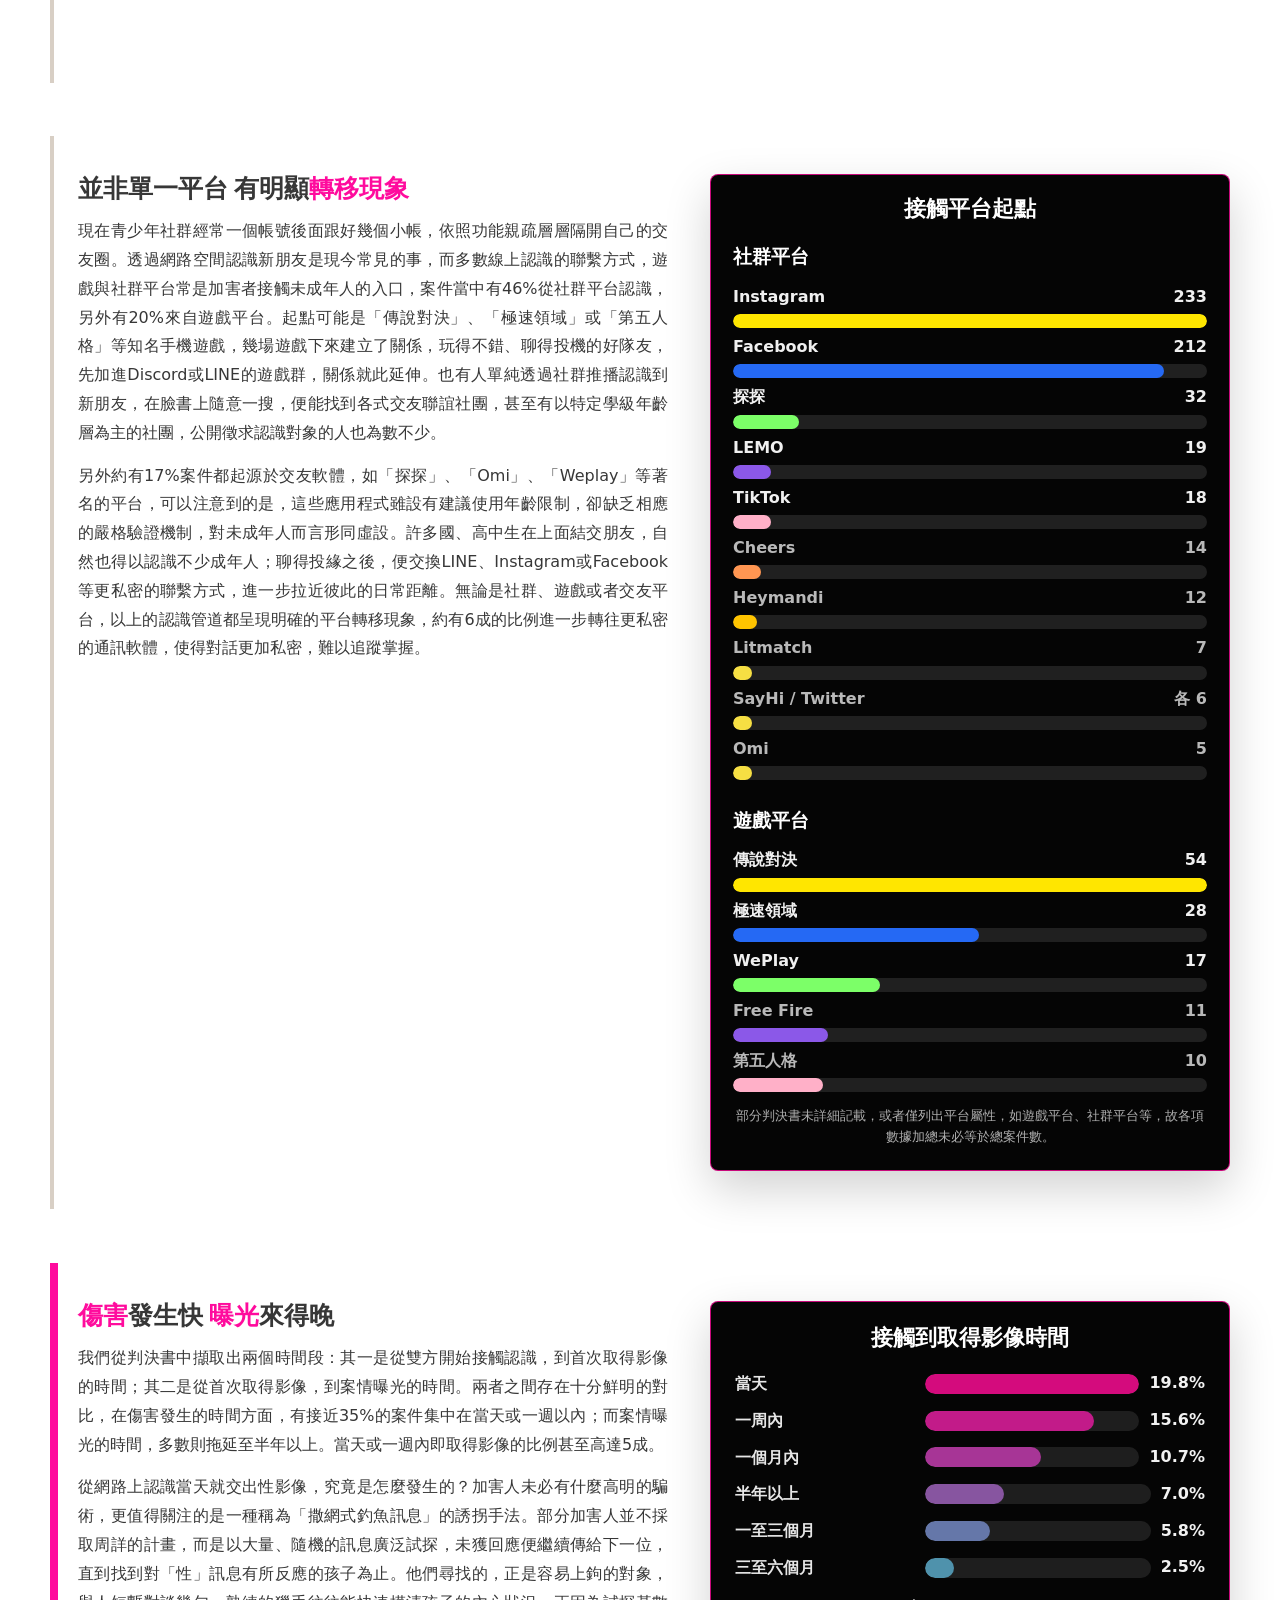
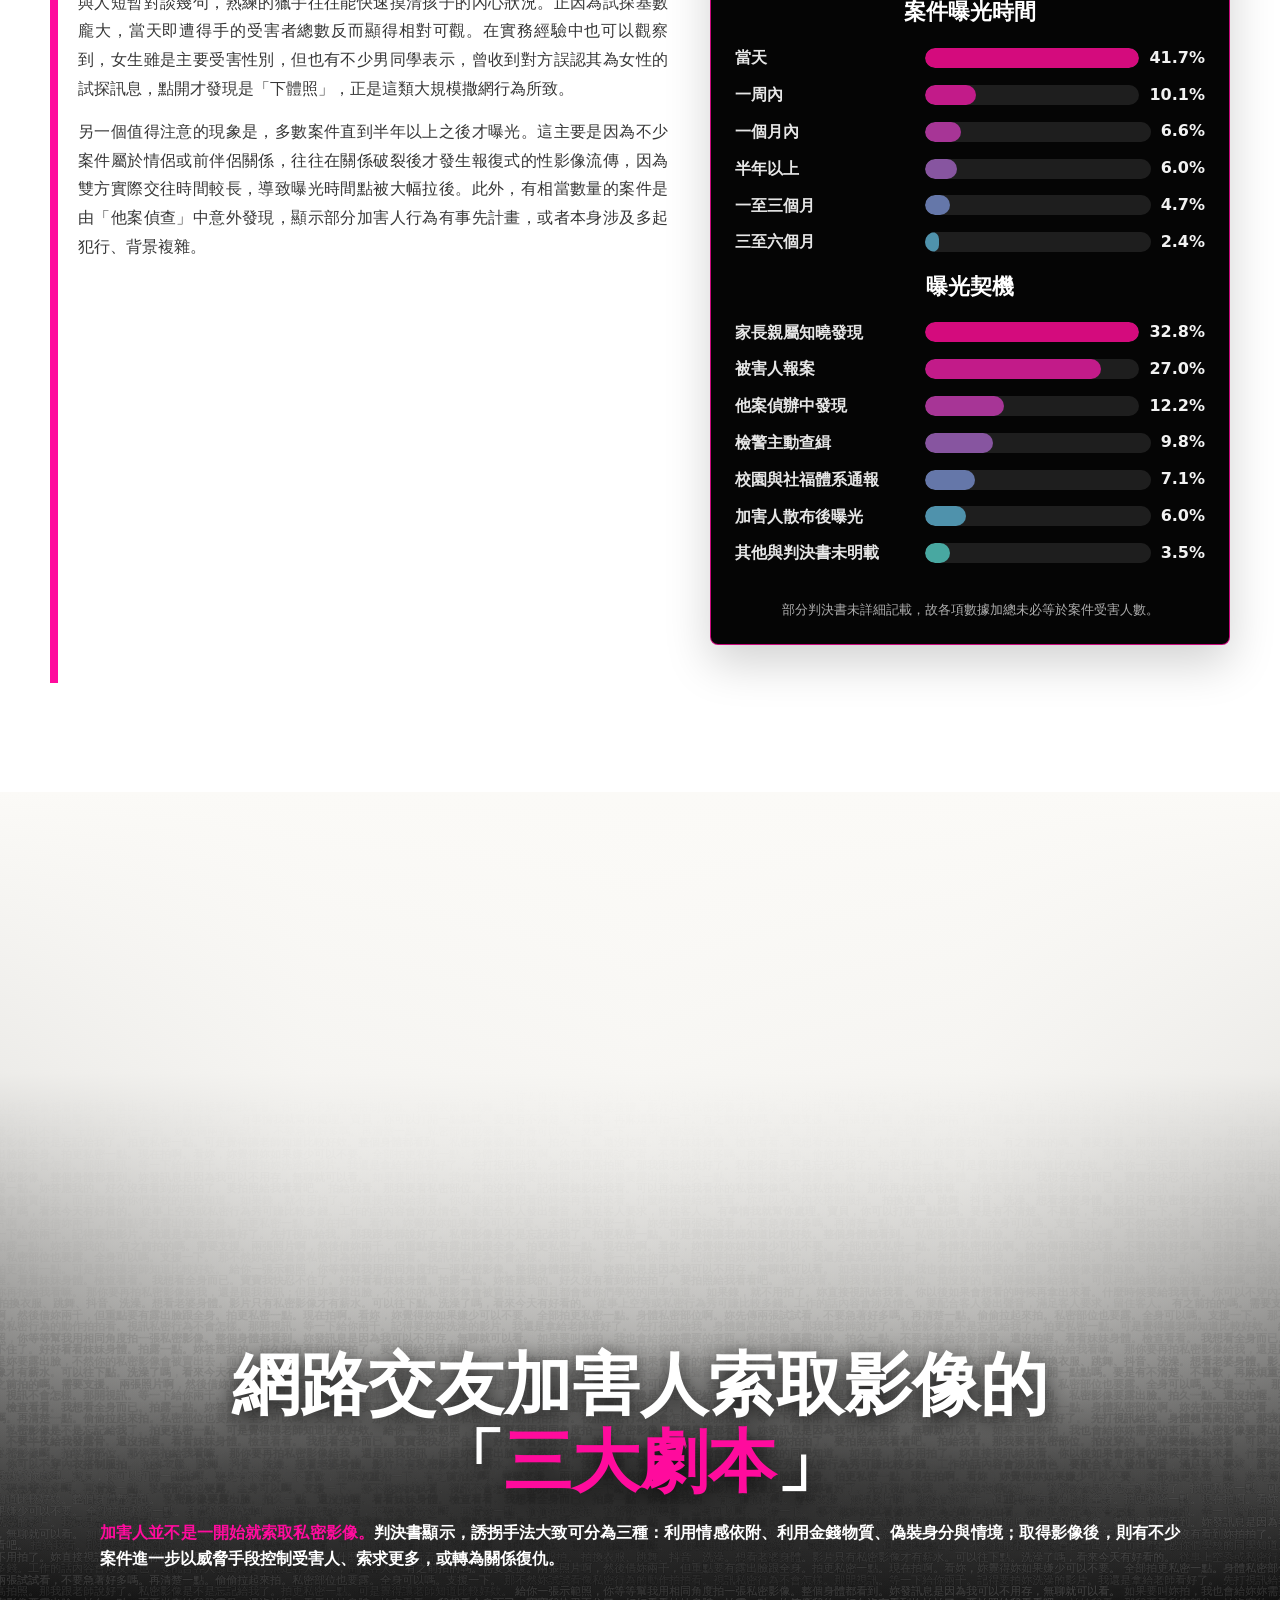
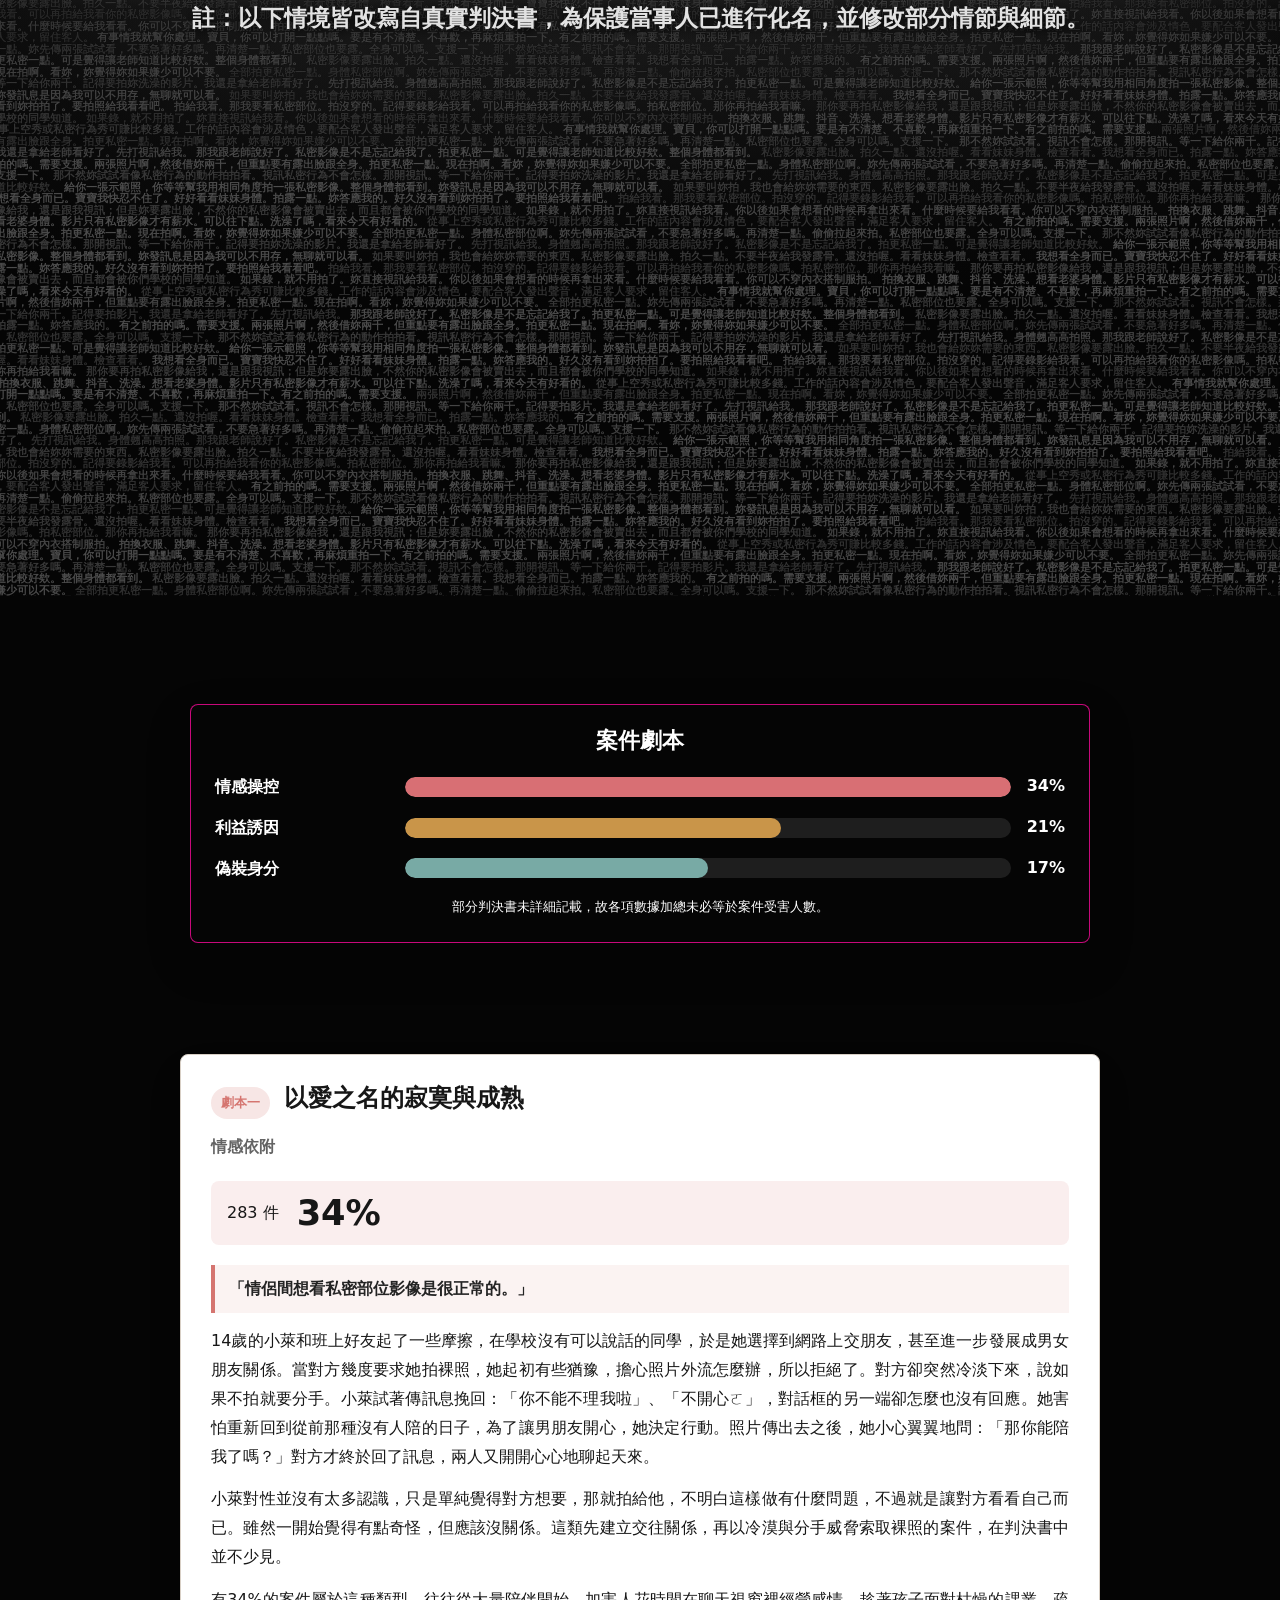
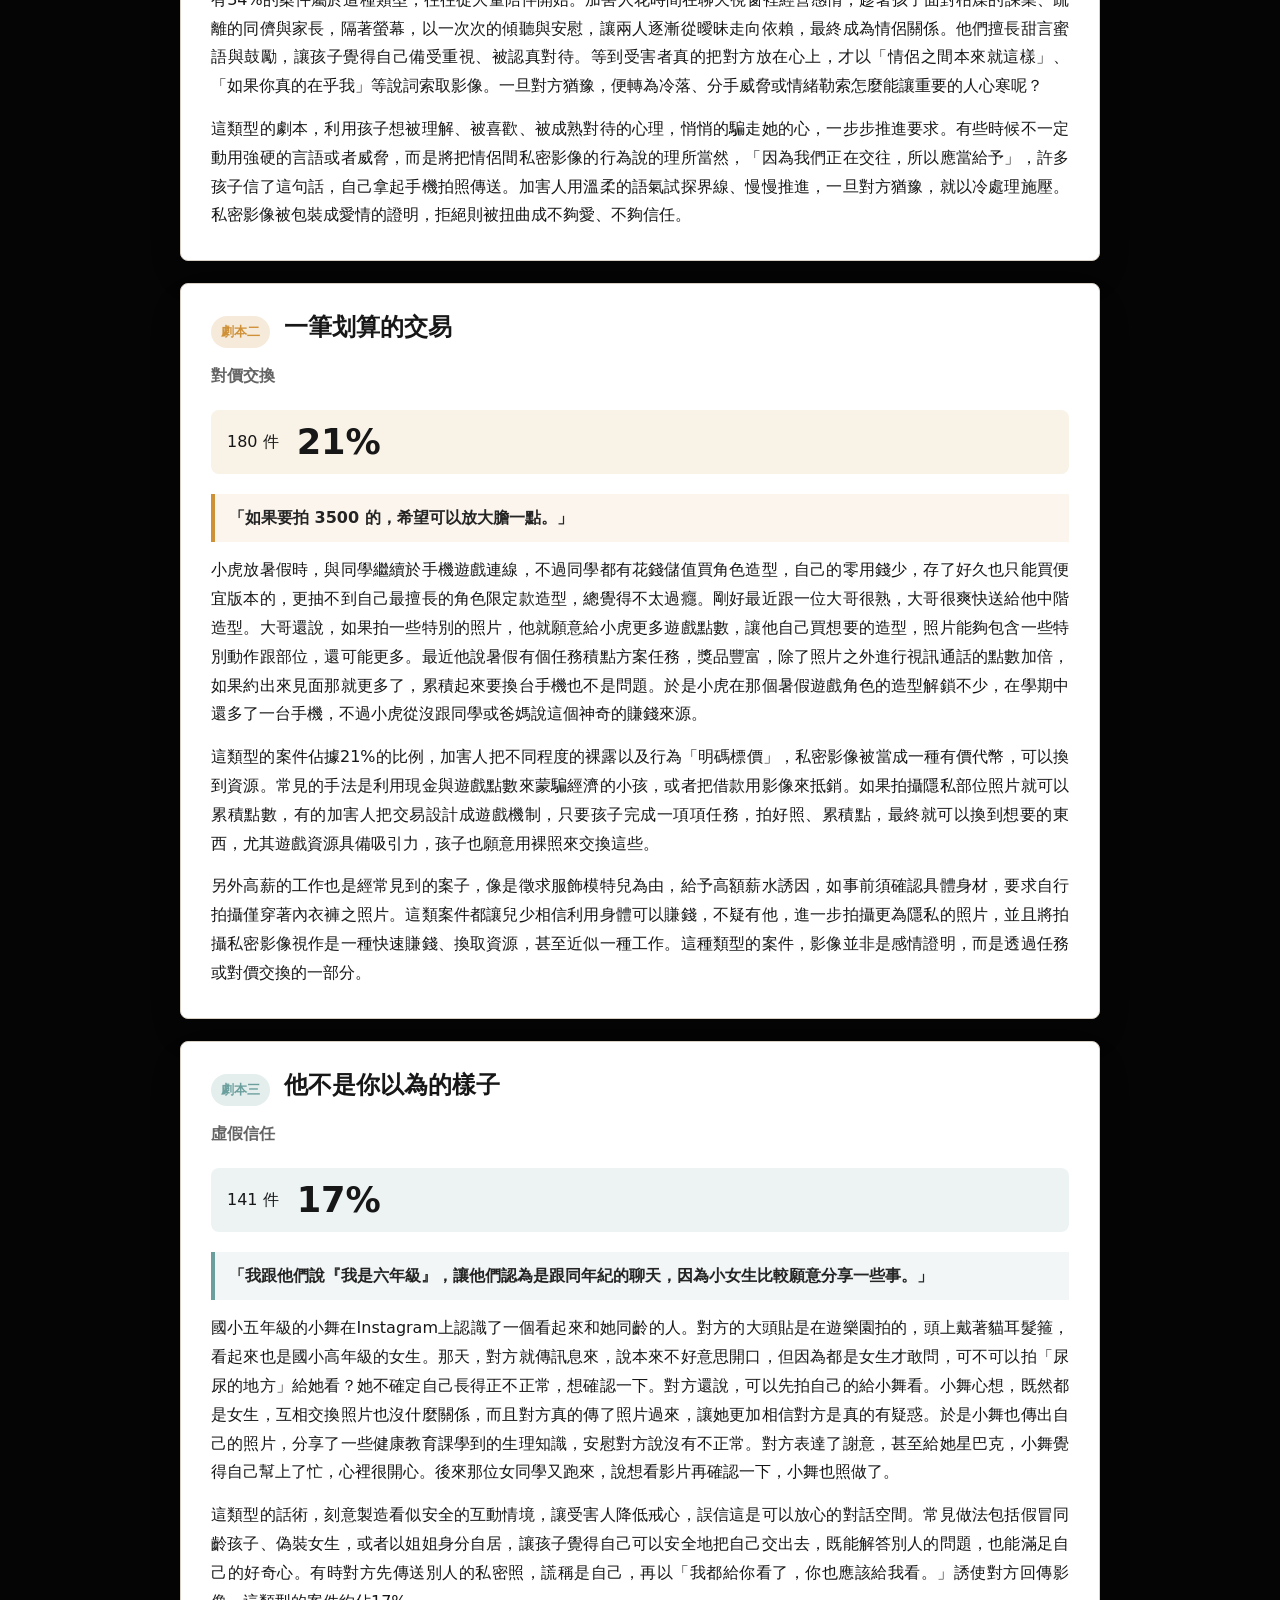
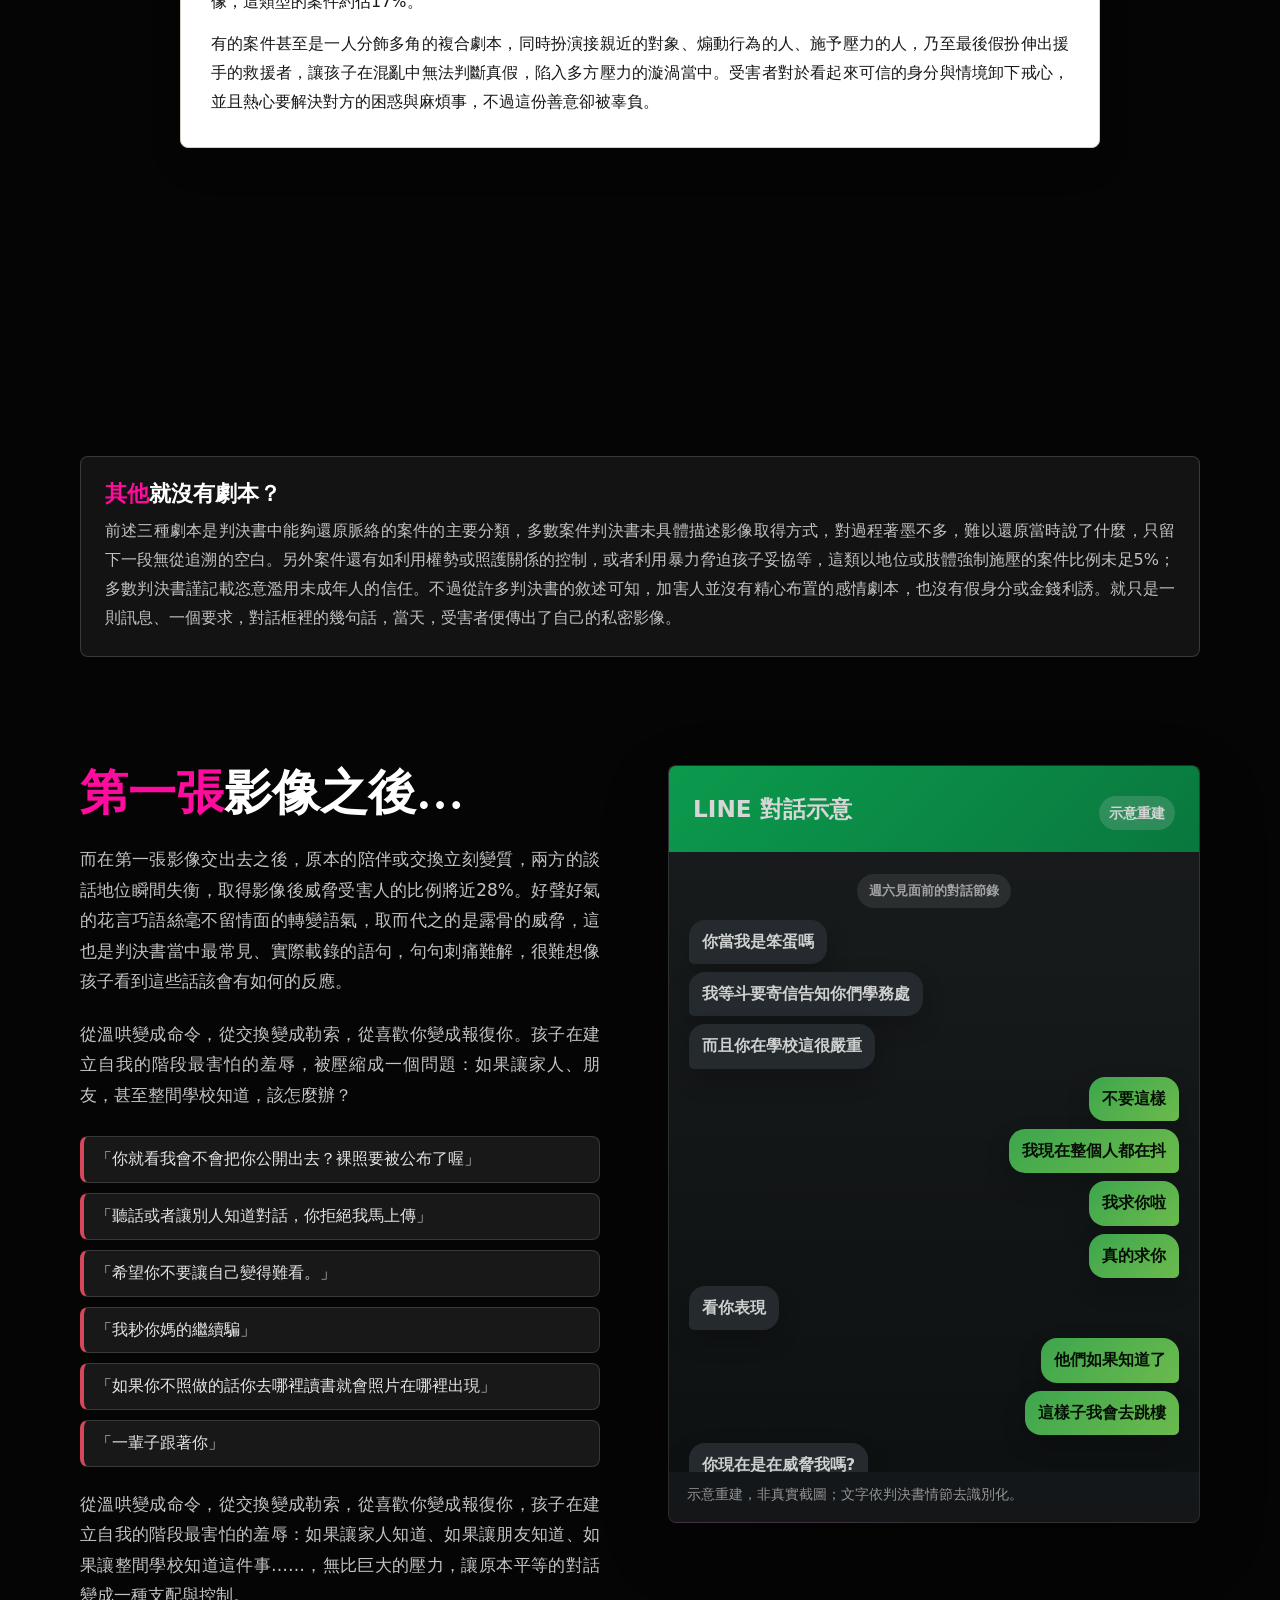
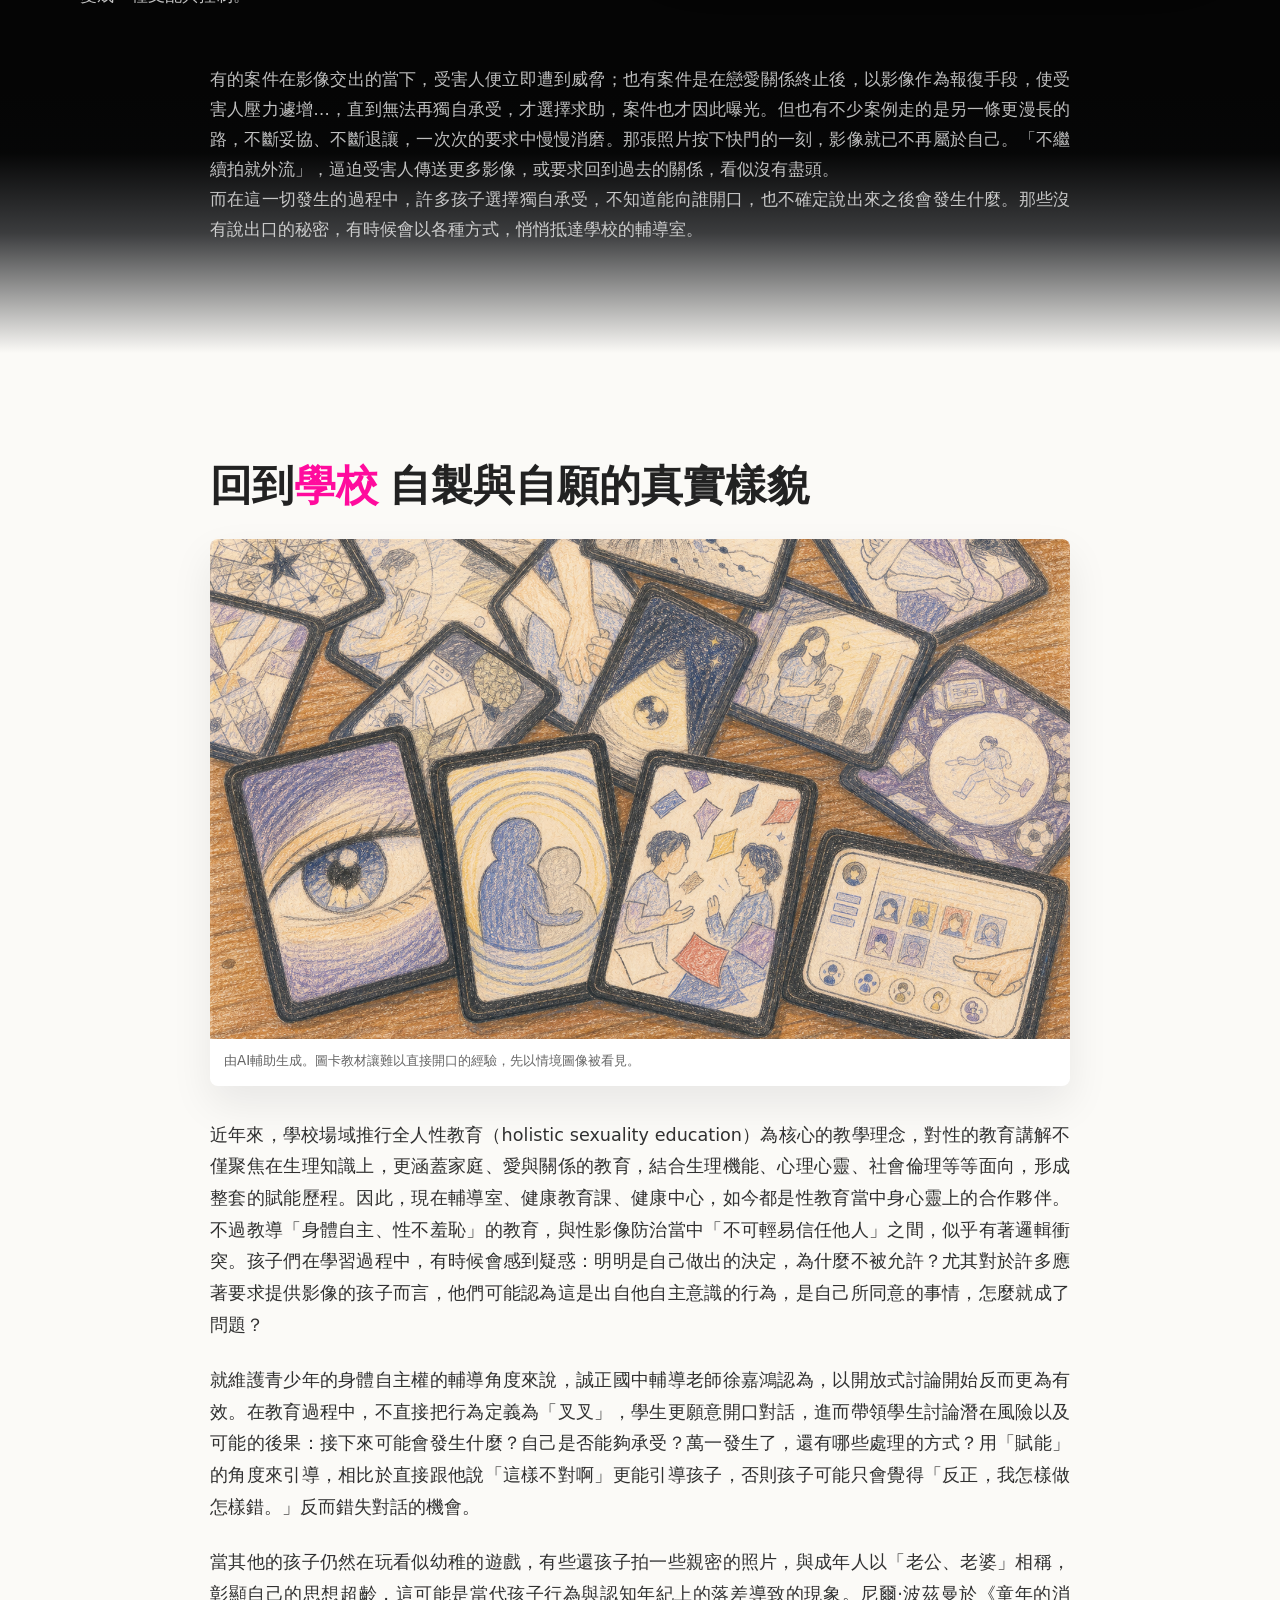
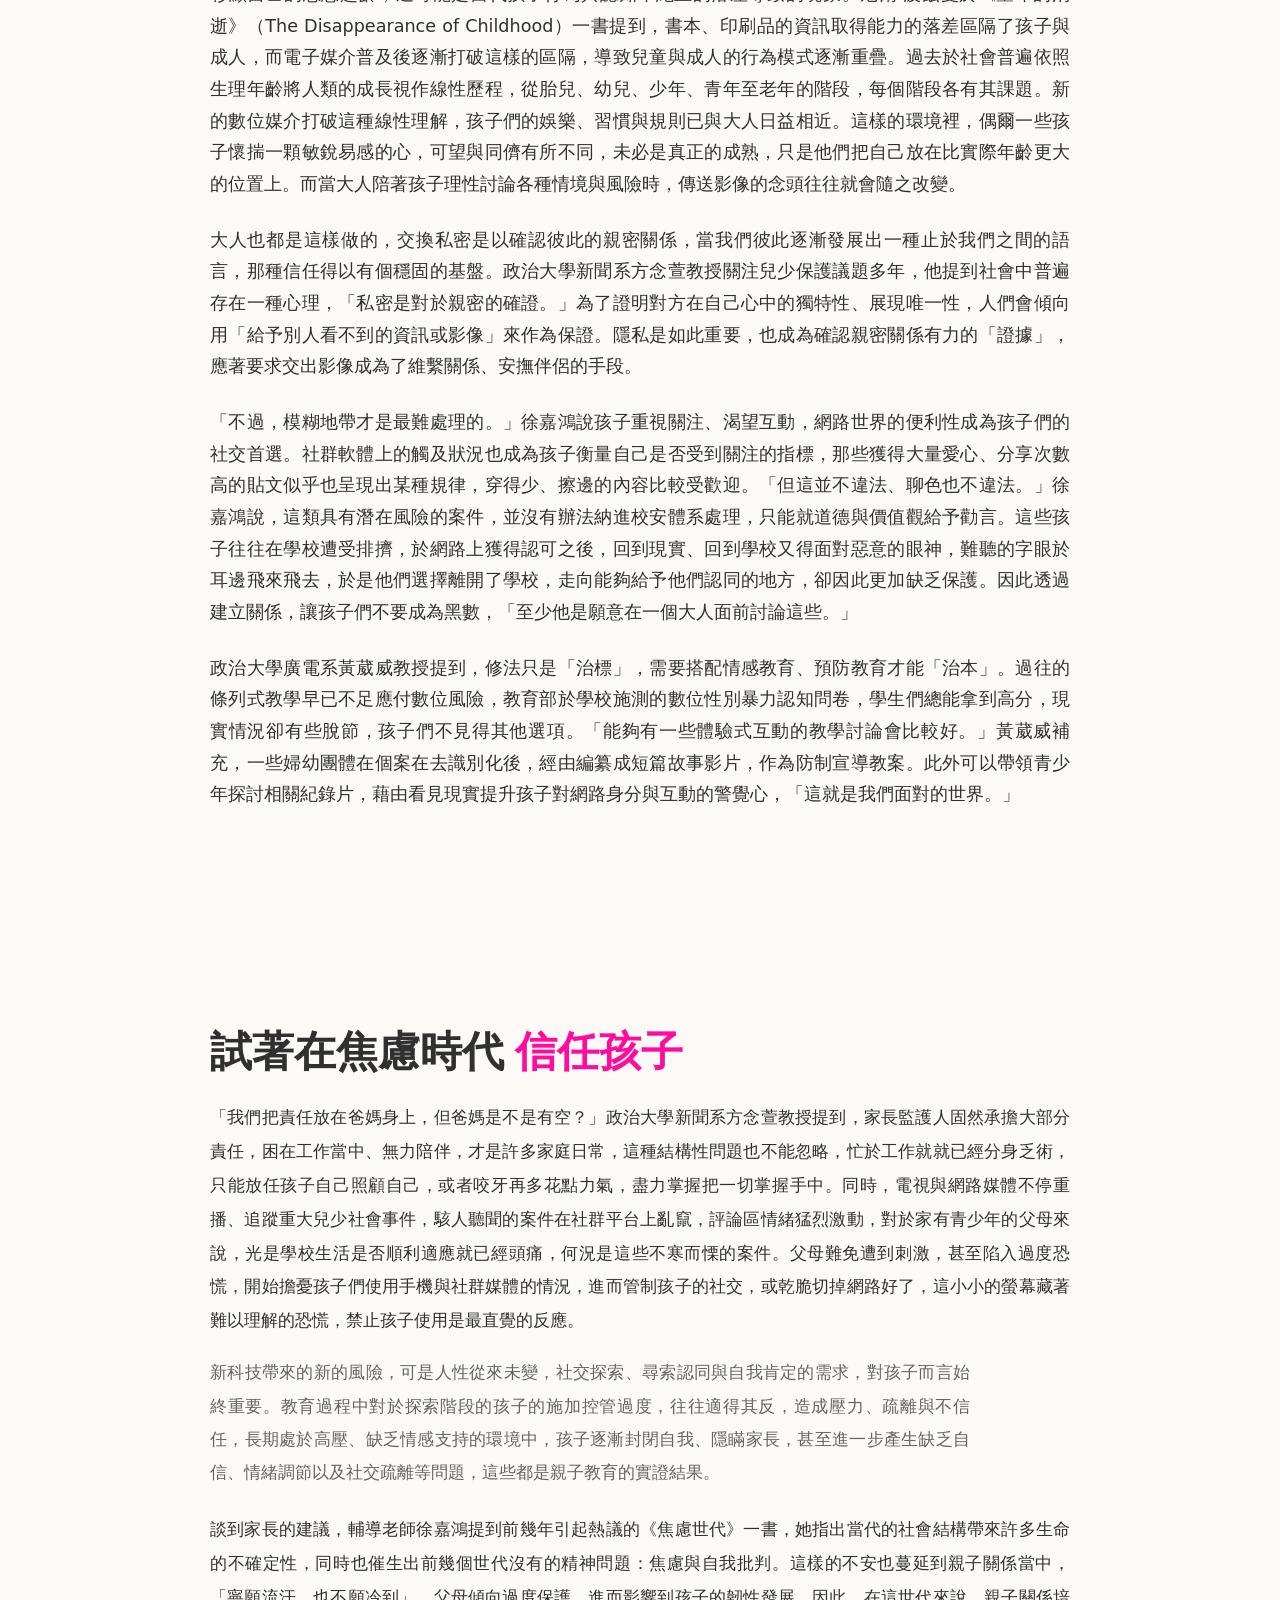
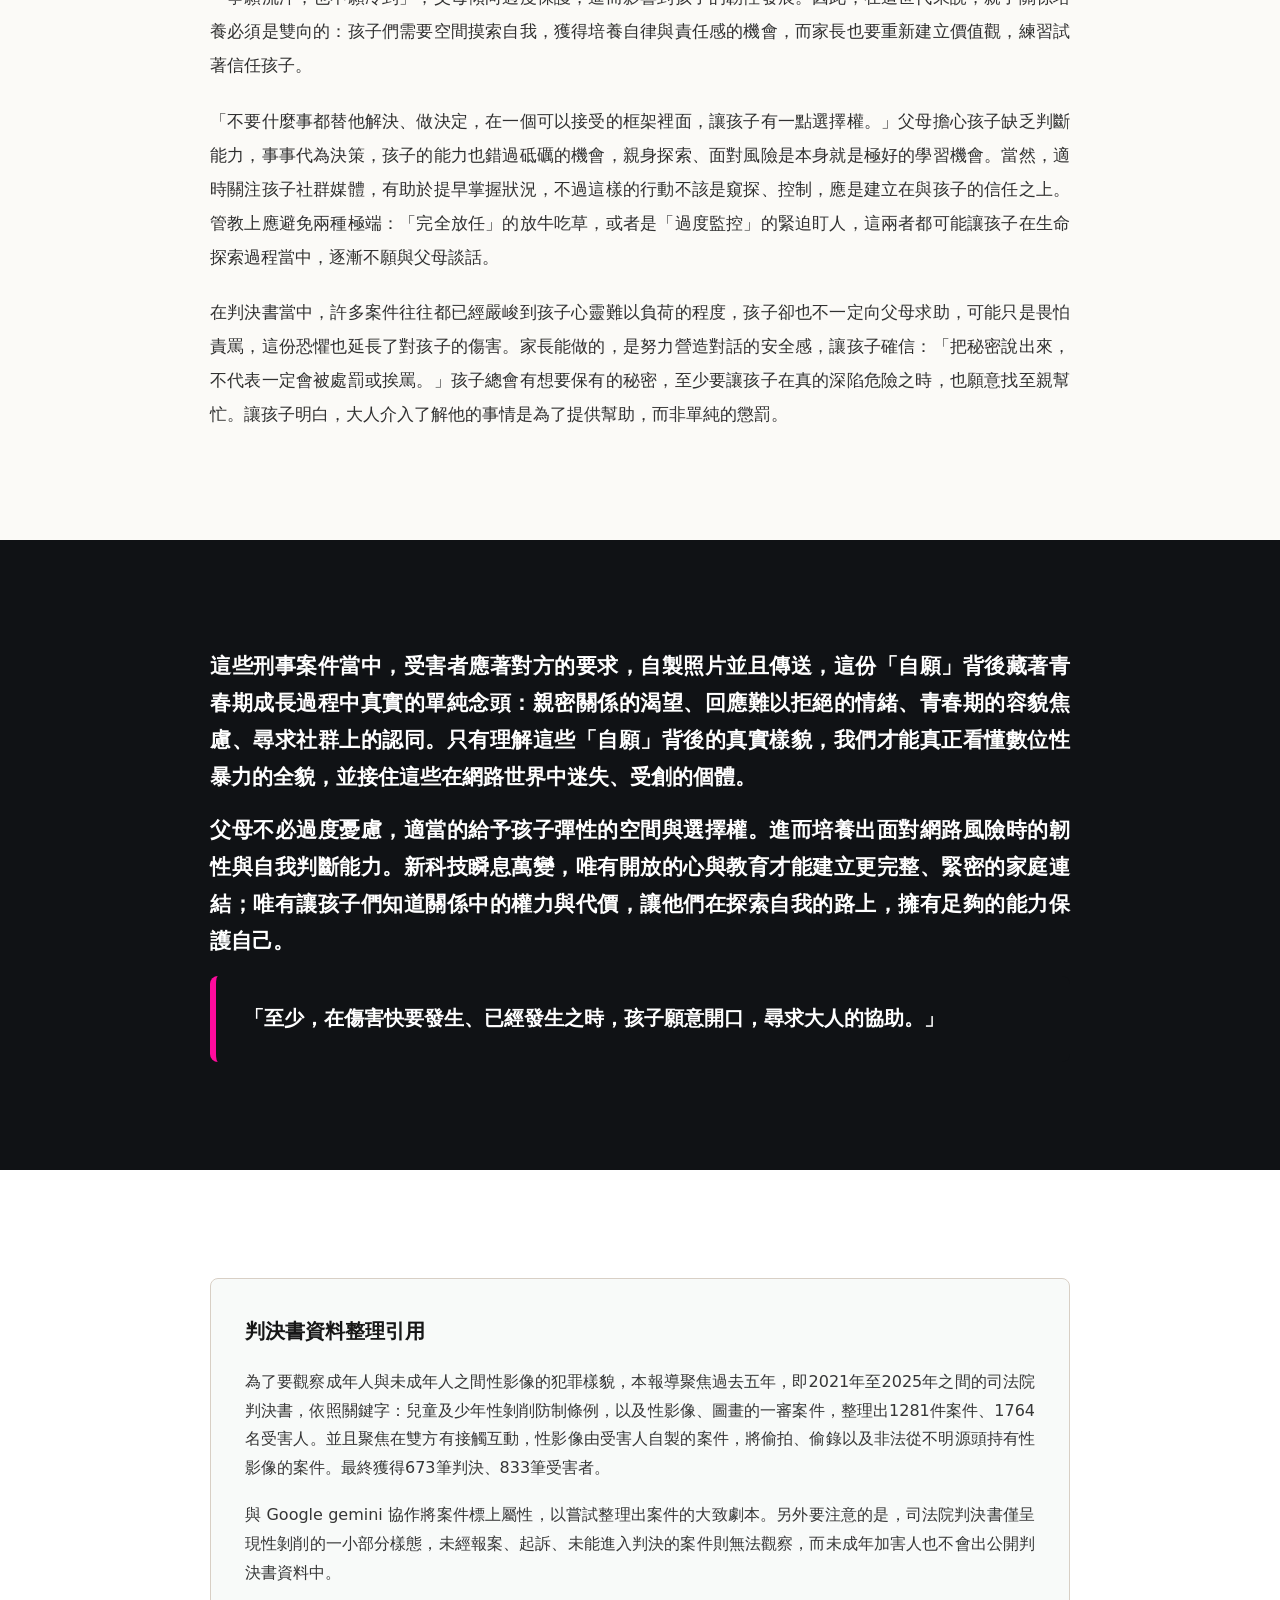
==== commit ba3b5e90: "Add files via upload" ====
--- a/children-saver-scrolly/children-saver-scrolly/index.html
+++ b/children-saver-scrolly/children-saver-scrolly/index.html
@@ -8,7 +8,7 @@
       name="description"
       content="從近五年判決書出發，觀察成年人向兒少索取自製性影像案件中的關係、誘導劇本與曝光路徑。"
     >
-    <link rel="stylesheet" href="styles.css?v=20260616-chat-lines">
+    <link rel="stylesheet" href="styles.css?v=20260616-fix-active-caption">
   </head>
   <body>
     <div class="scroll-progress" aria-hidden="true">
@@ -600,6 +600,6 @@
       </section>
     </main>
 
-    <script src="script.js?v=20260616-chat-lines"></script>
+    <script src="script.js?v=20260616-fix-active-caption"></script>
   </body>
 </html>
--- a/children-saver-scrolly/children-saver-scrolly/styles.css
+++ b/children-saver-scrolly/children-saver-scrolly/styles.css
@@ -498,7 +498,9 @@
 }
 
 .case-profile-panel figcaption {
-  grid-column: 2;
+  grid-column: 1 / -1;
+  justify-self: center;
+  width: min(720px, 100%);
   padding: 0;
   color: rgba(255, 255, 255, 0.64);
   font-size: 0.82rem;
@@ -2113,7 +2115,7 @@
   }
 
   .case-profile-panel figcaption {
-    grid-column: 1;
+    grid-column: 1 / -1;
   }
 
   .bubble-group {
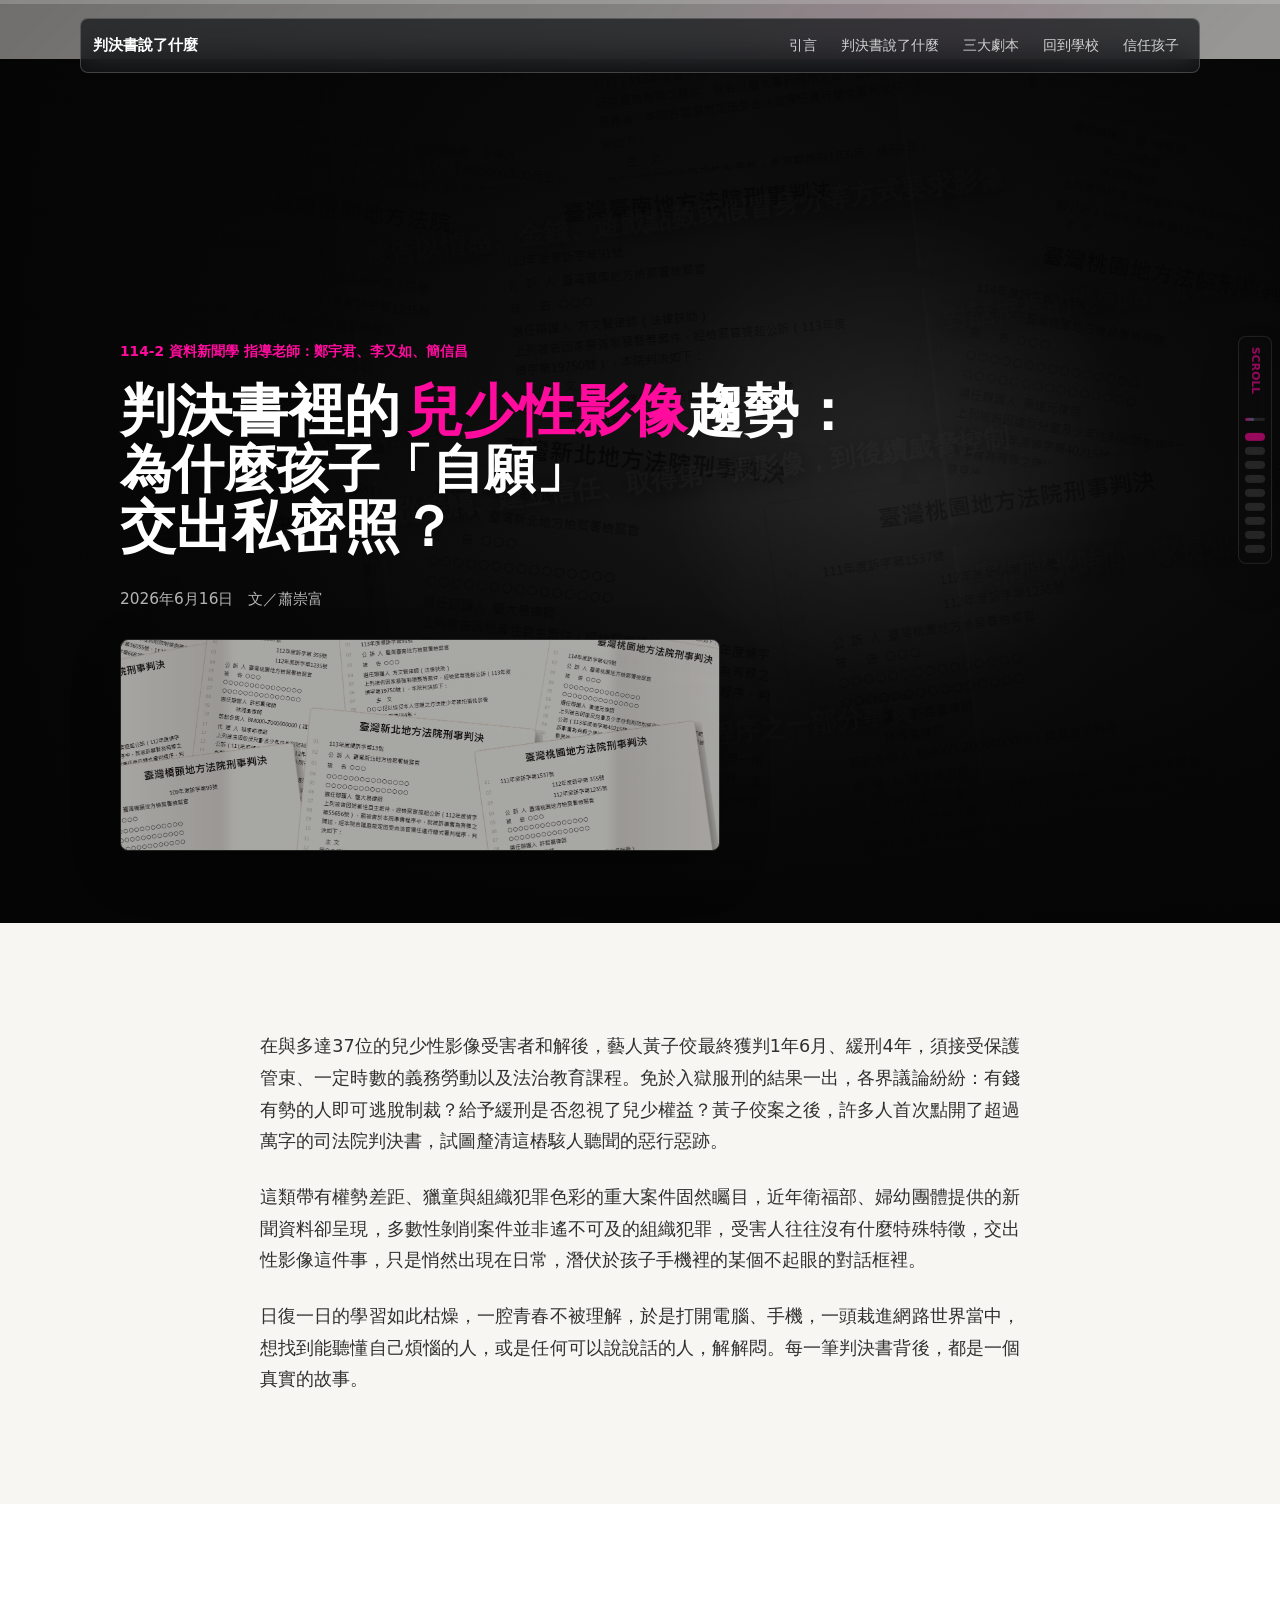
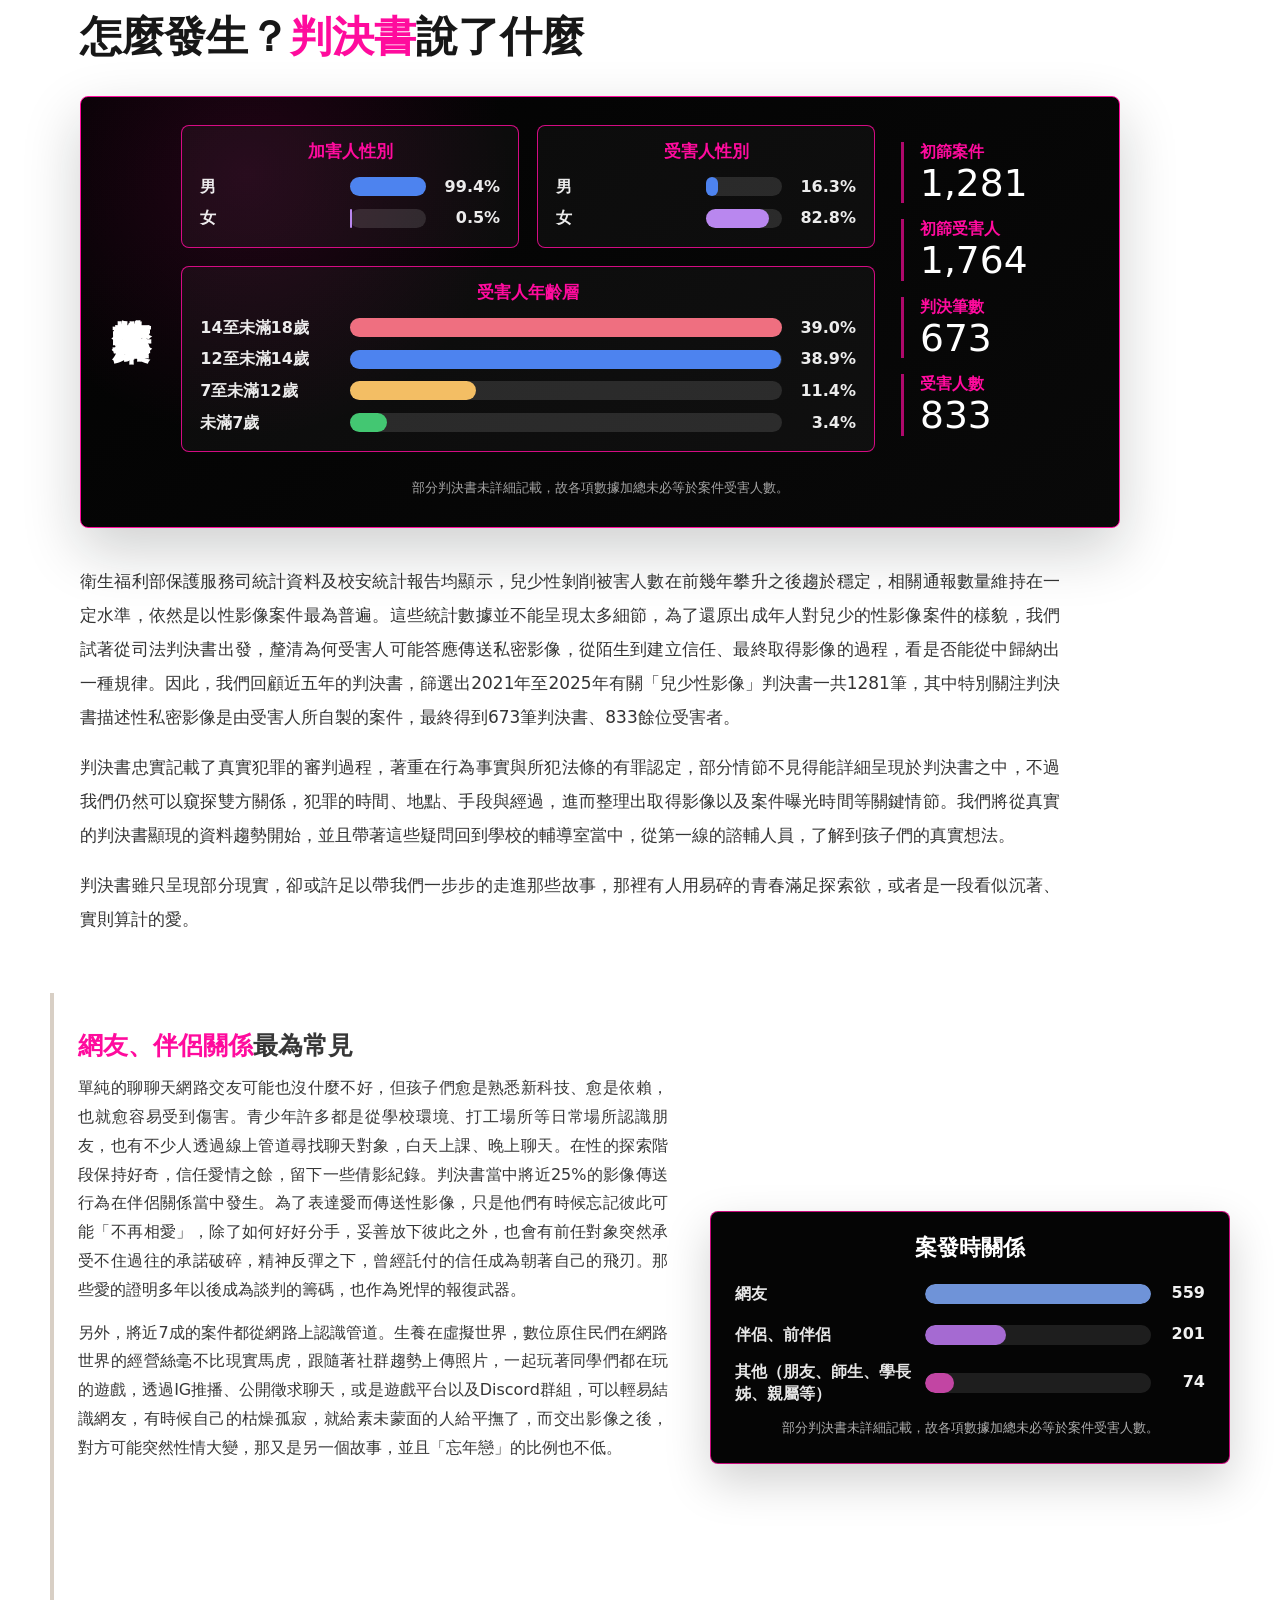
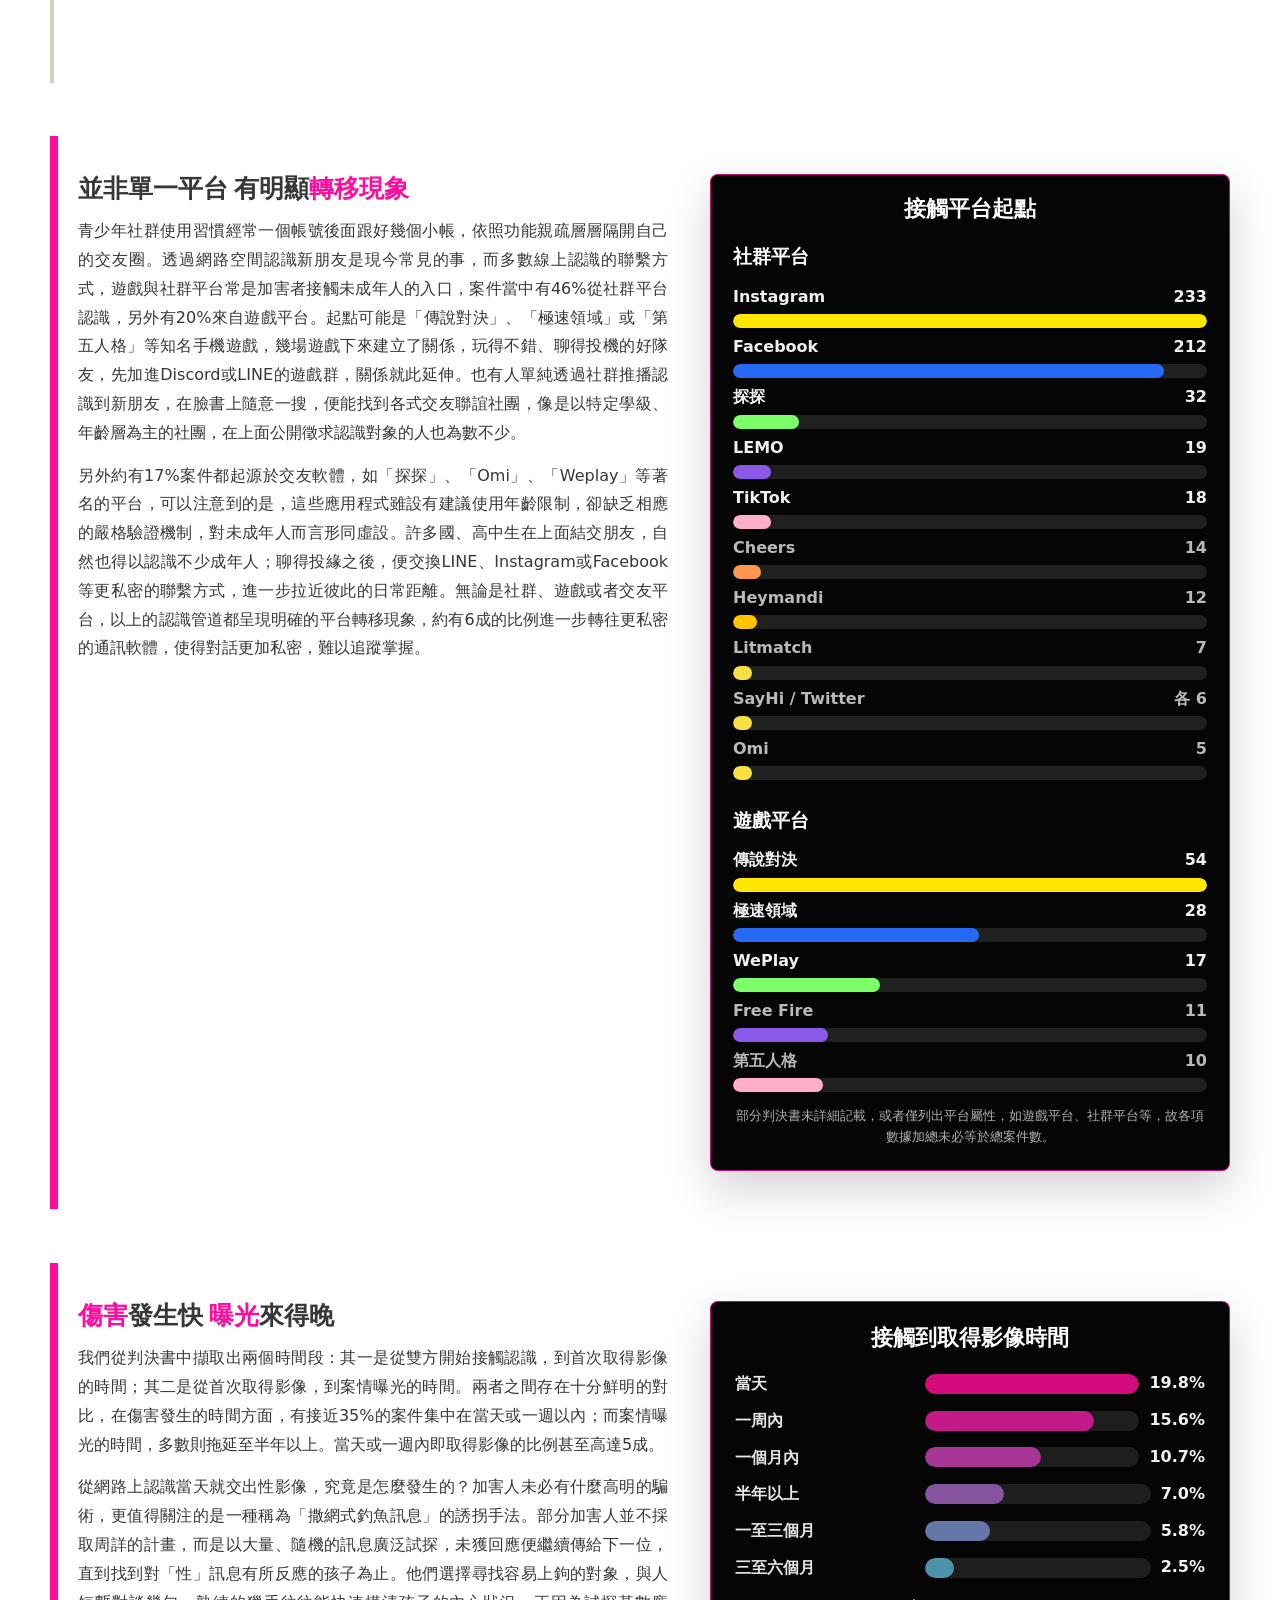
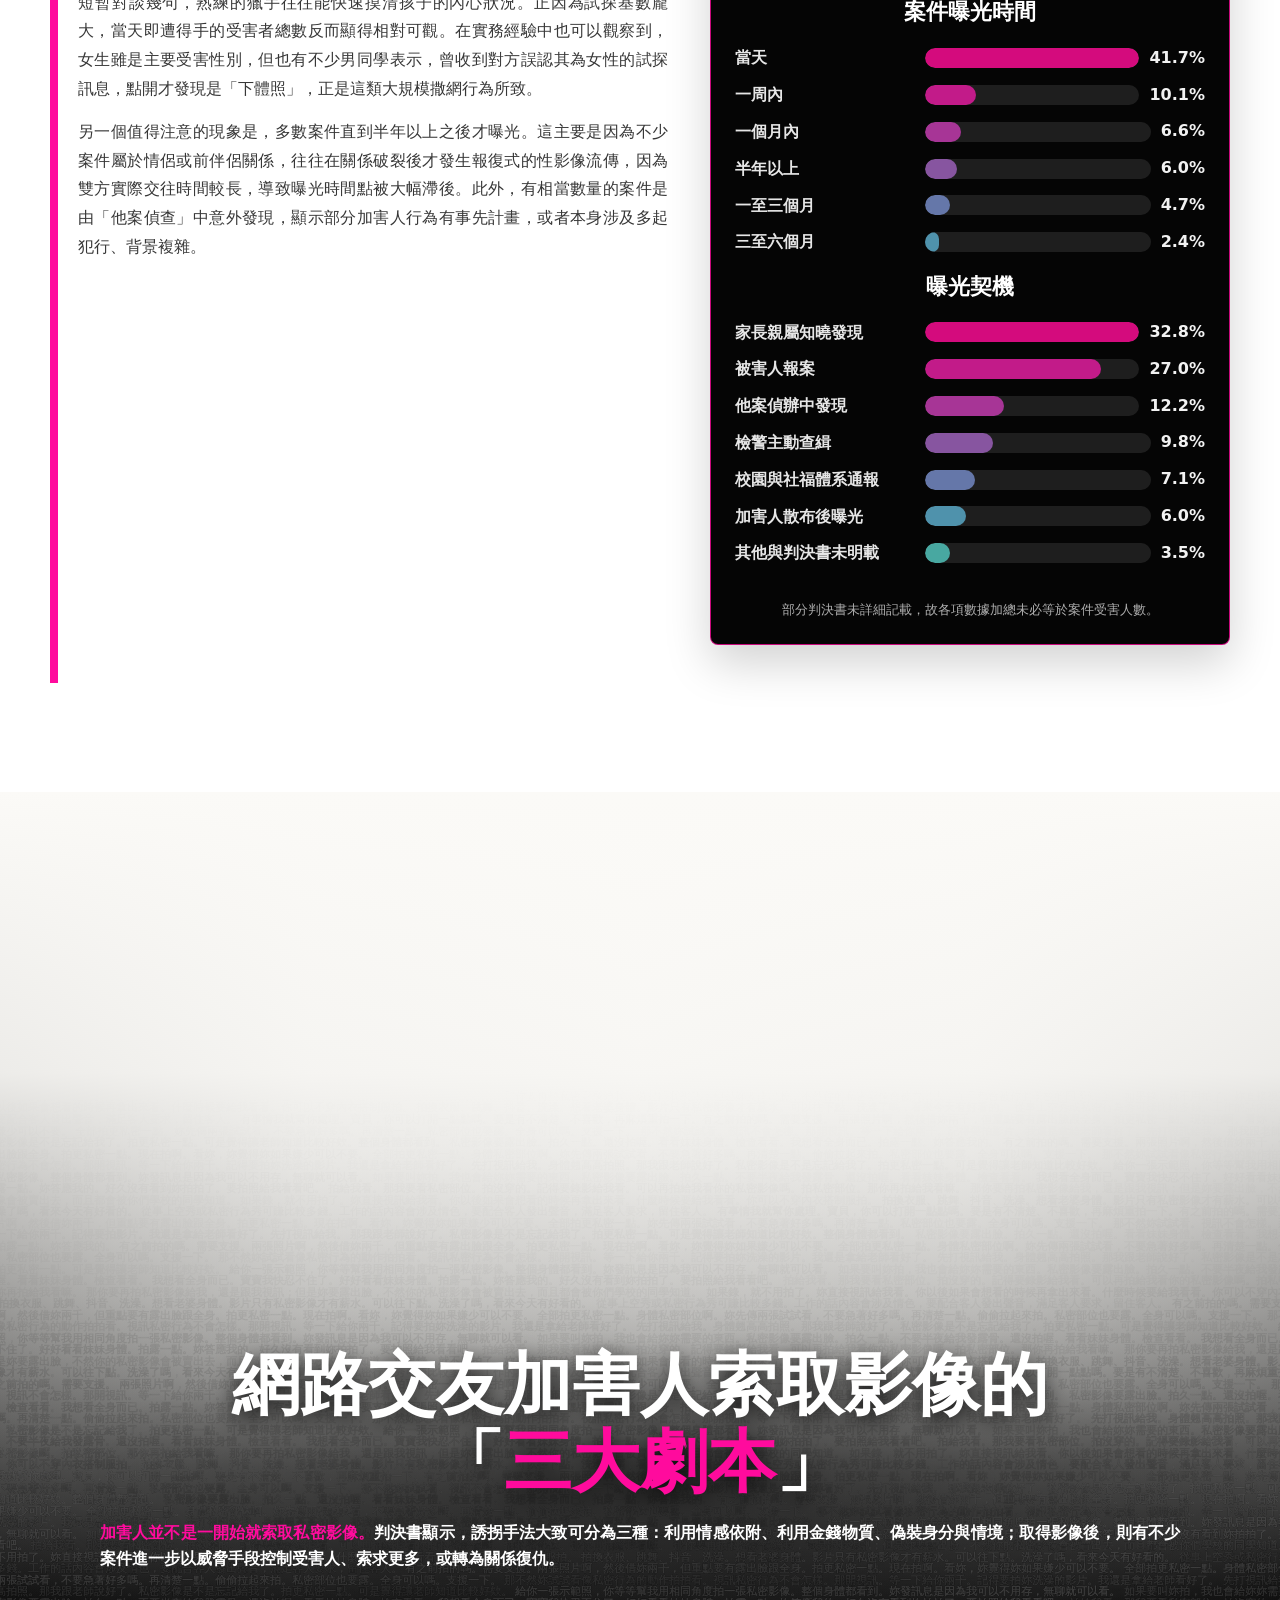
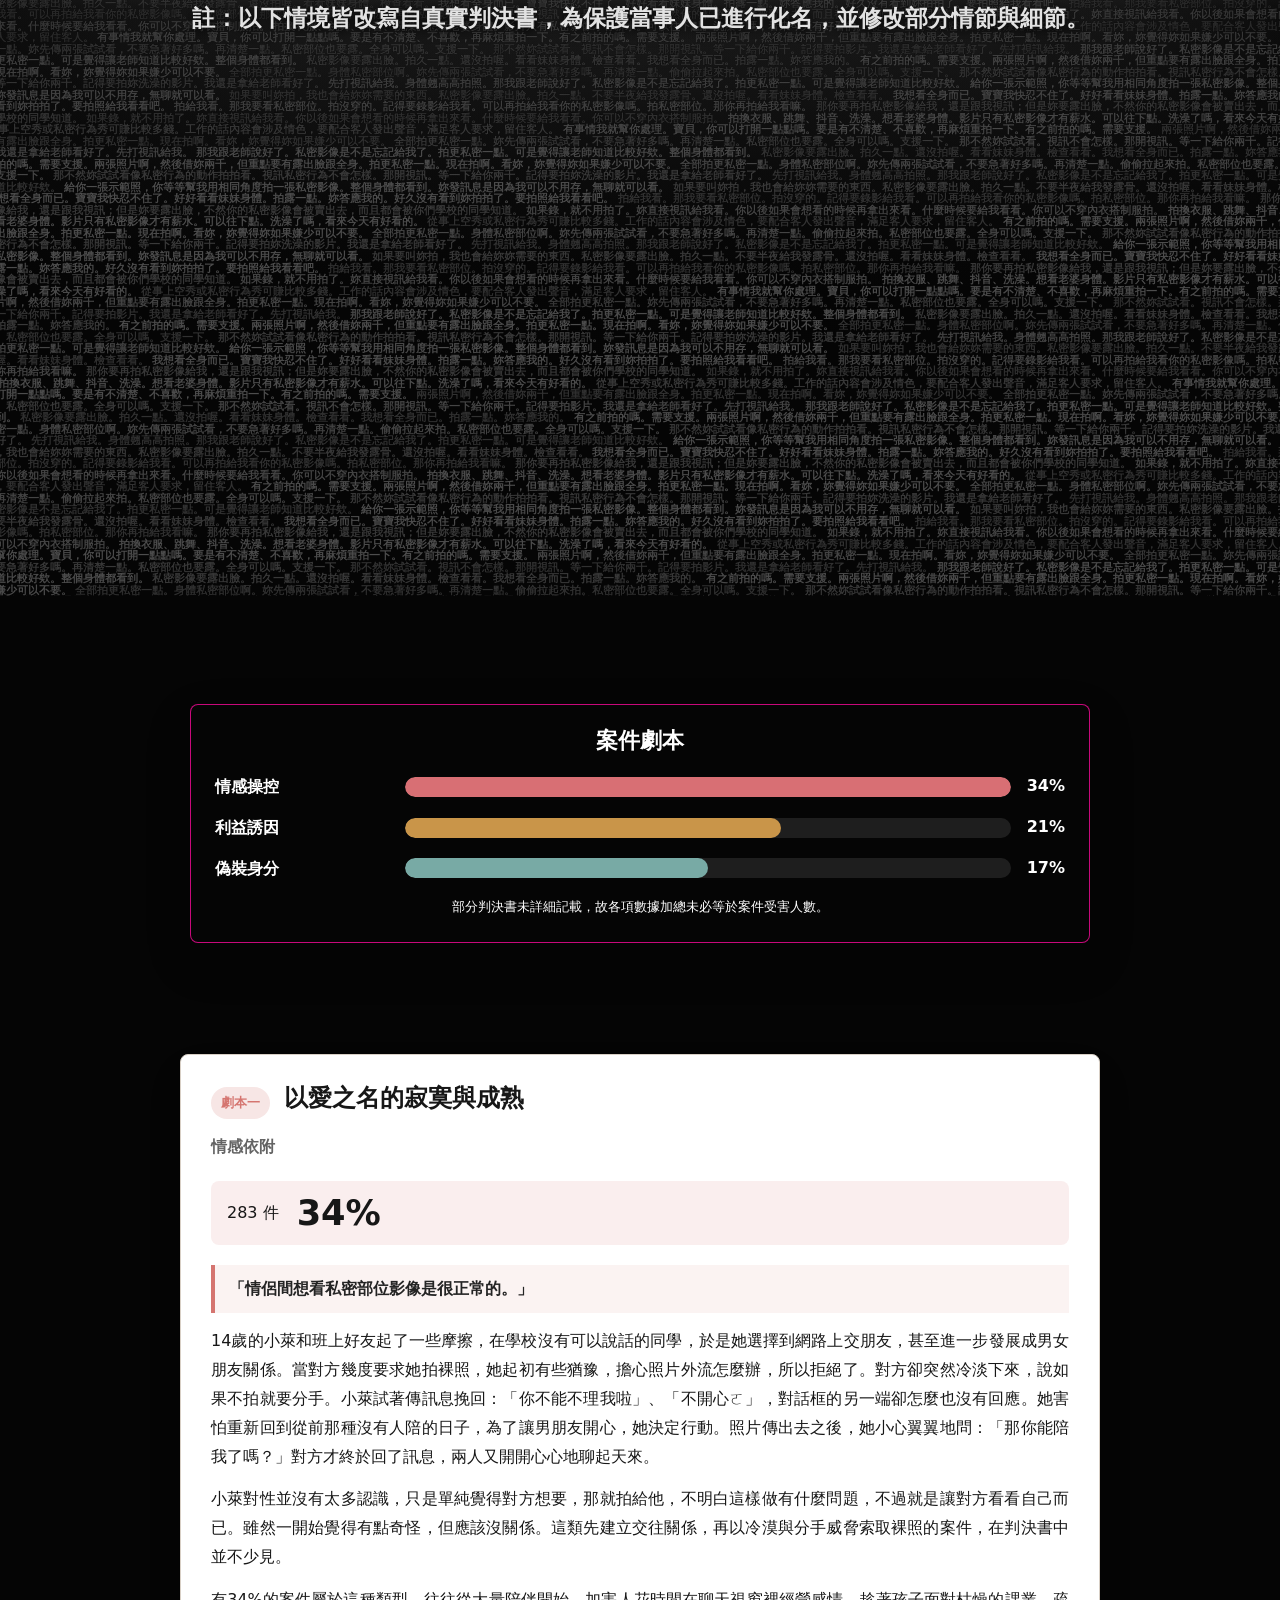
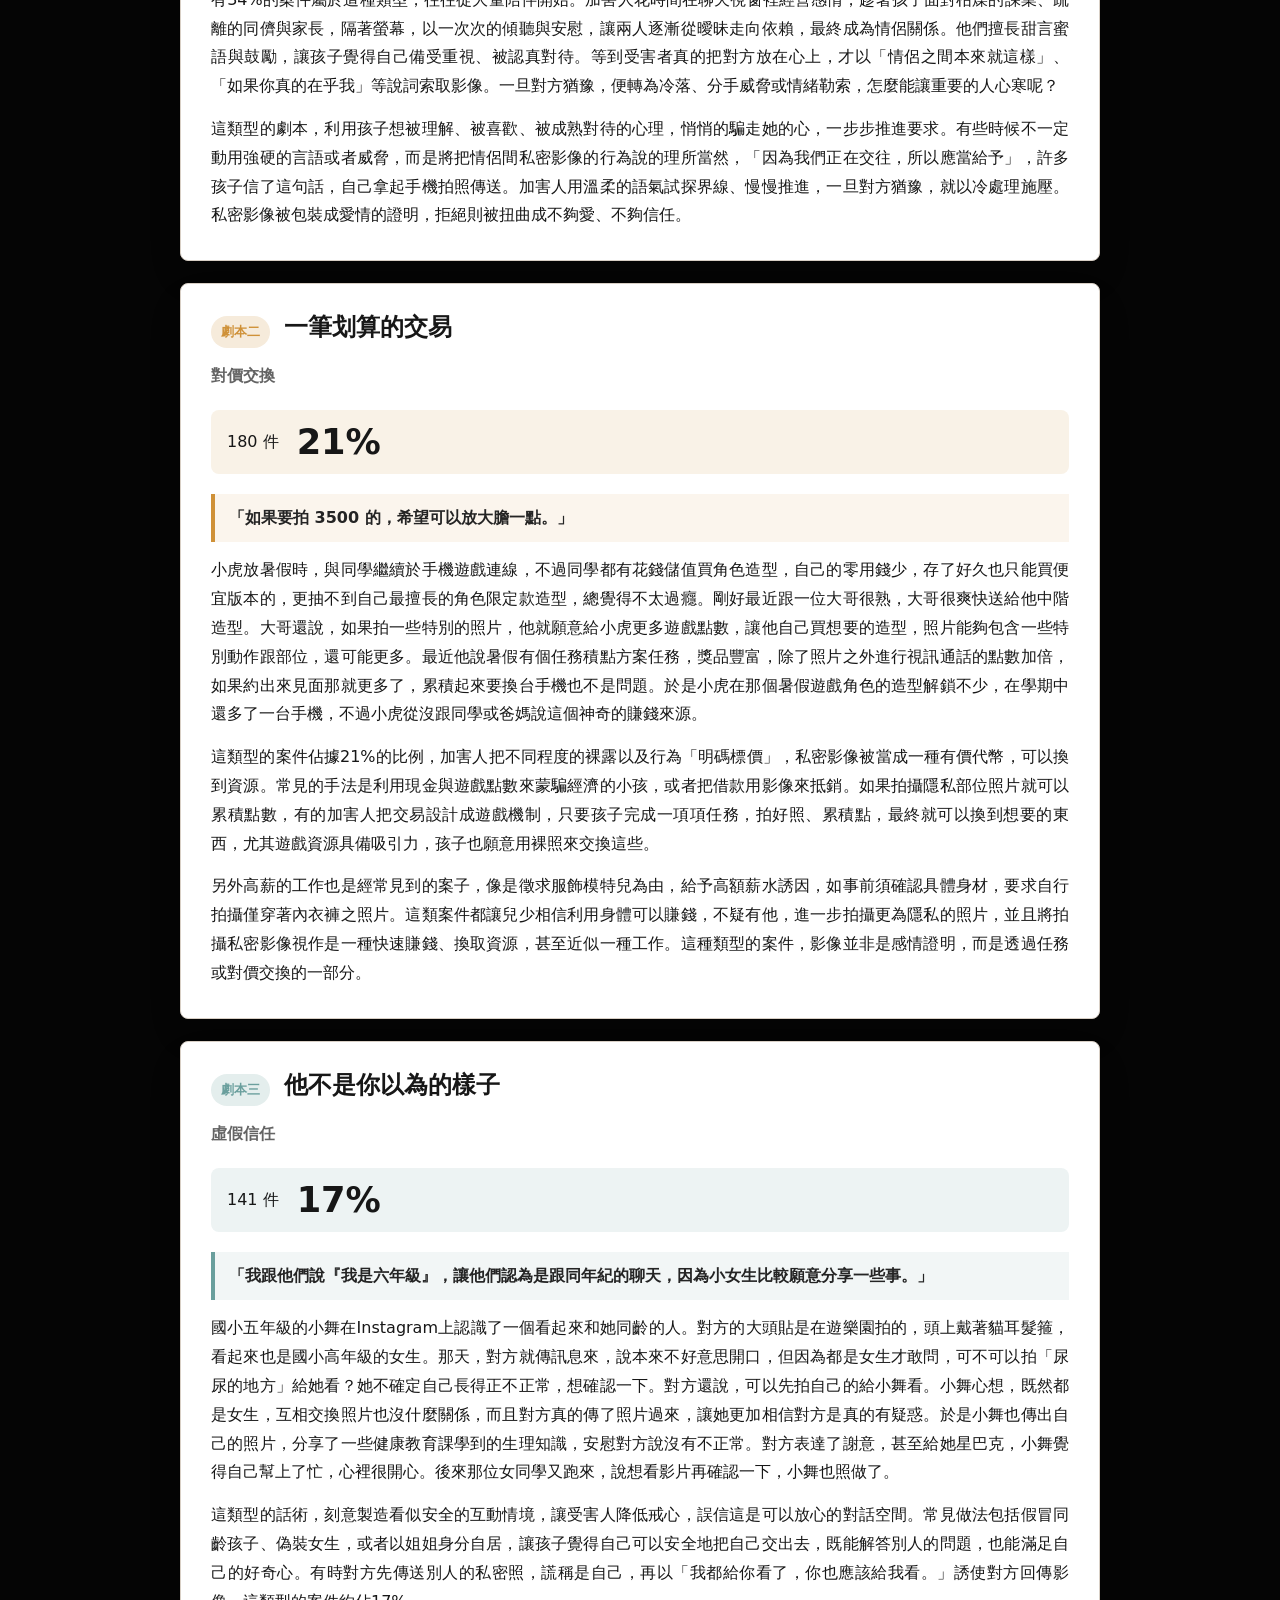
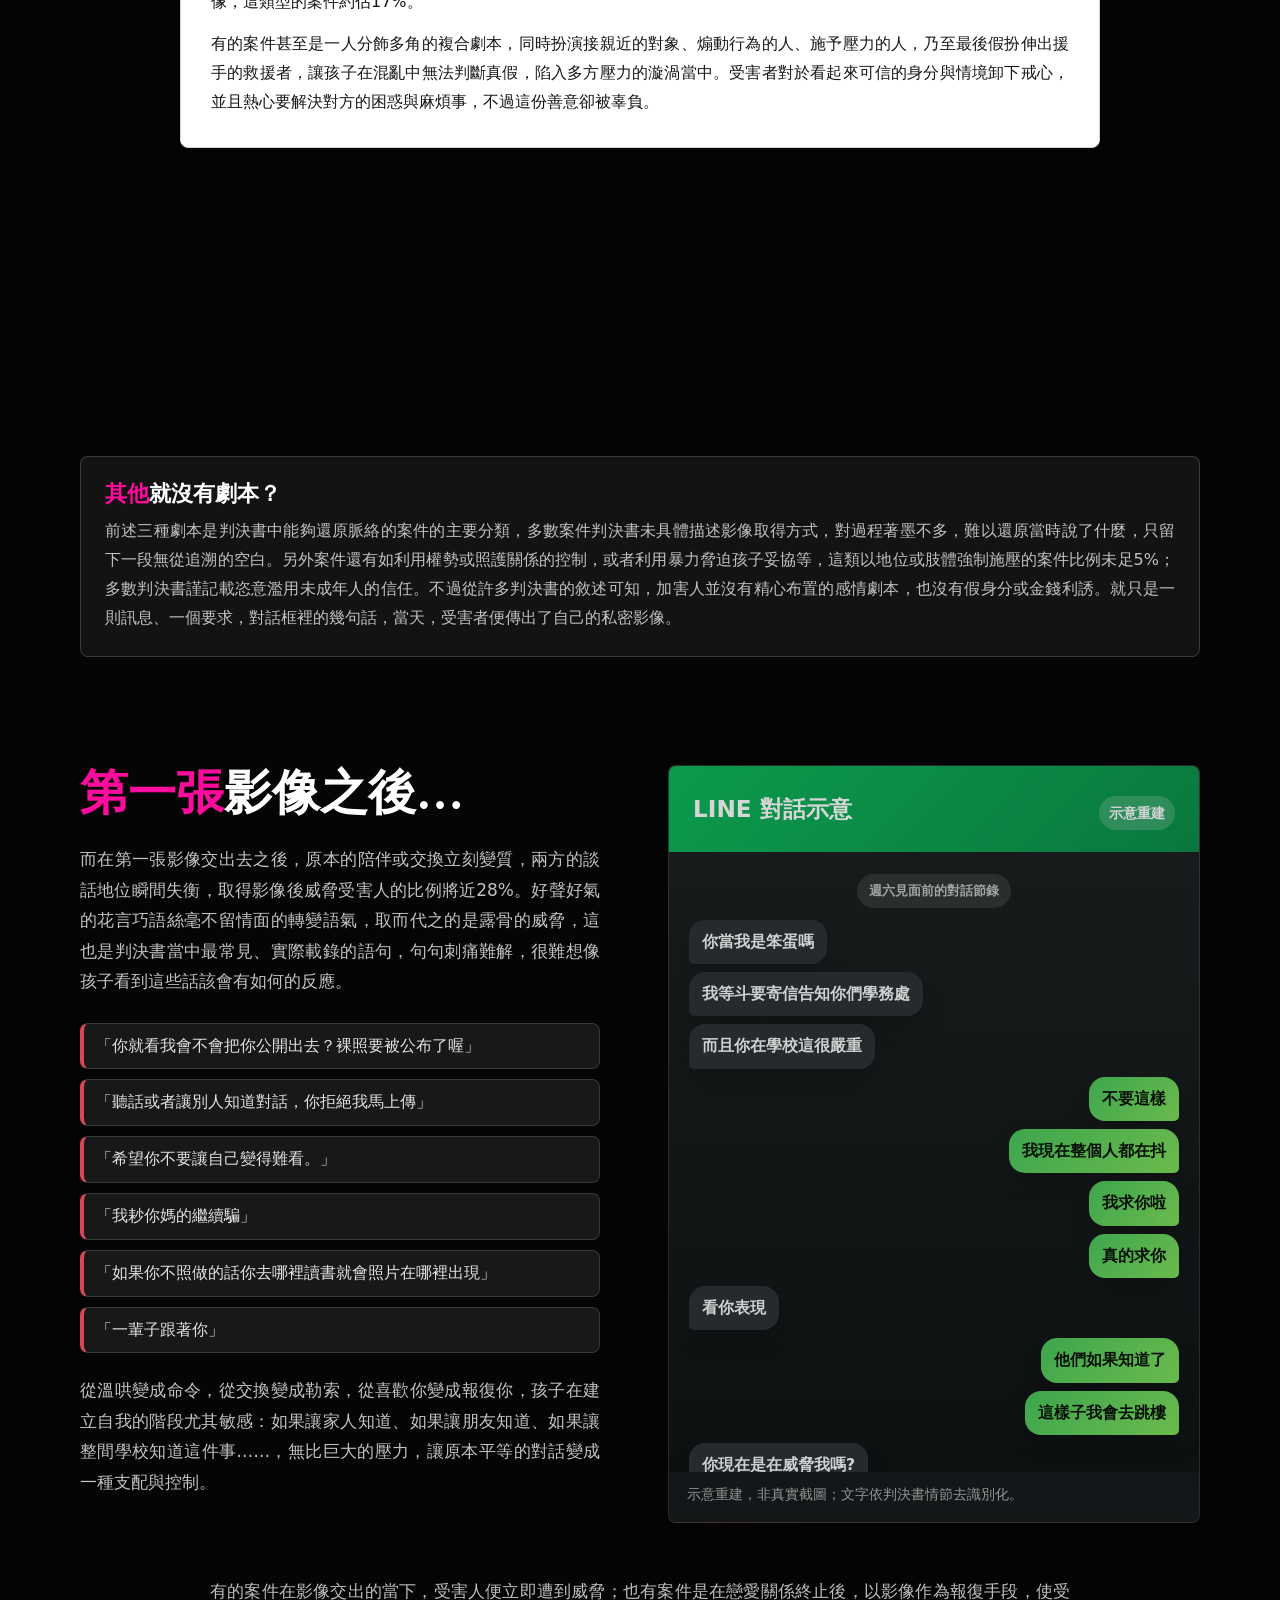
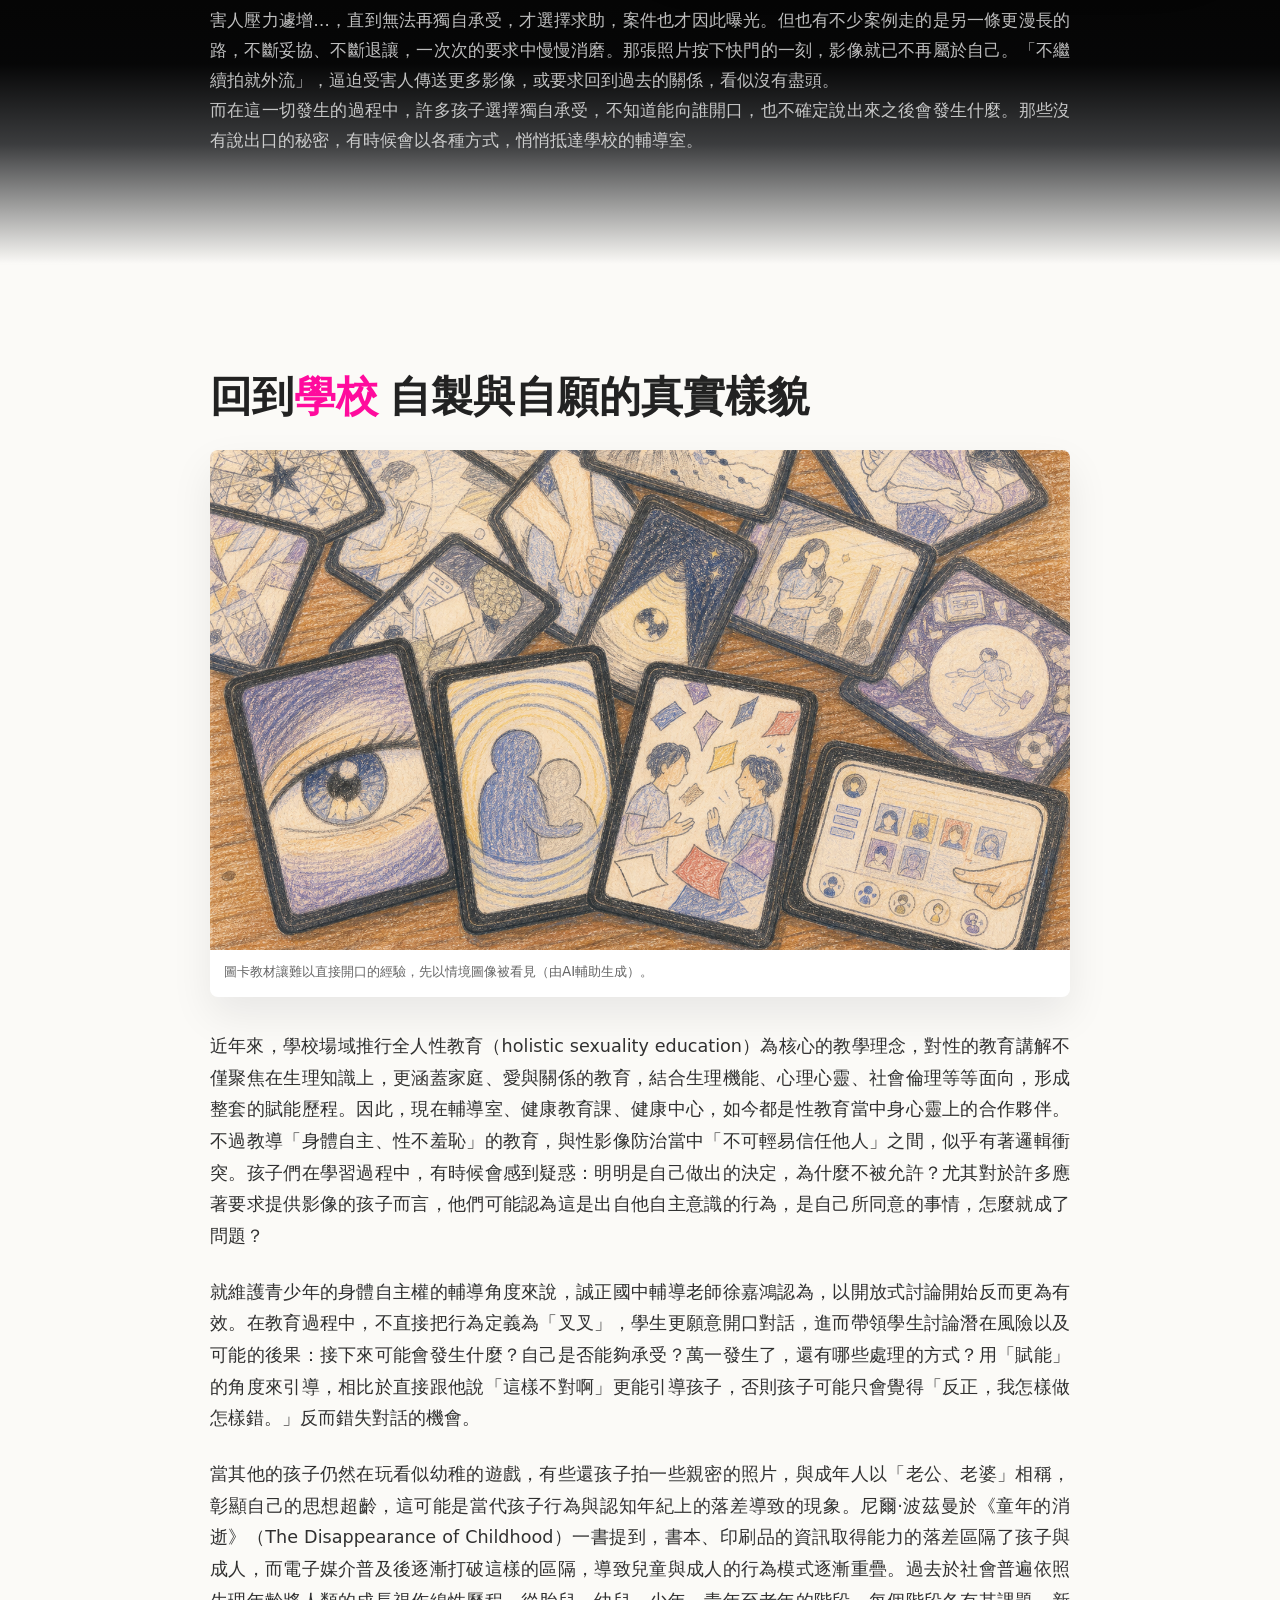
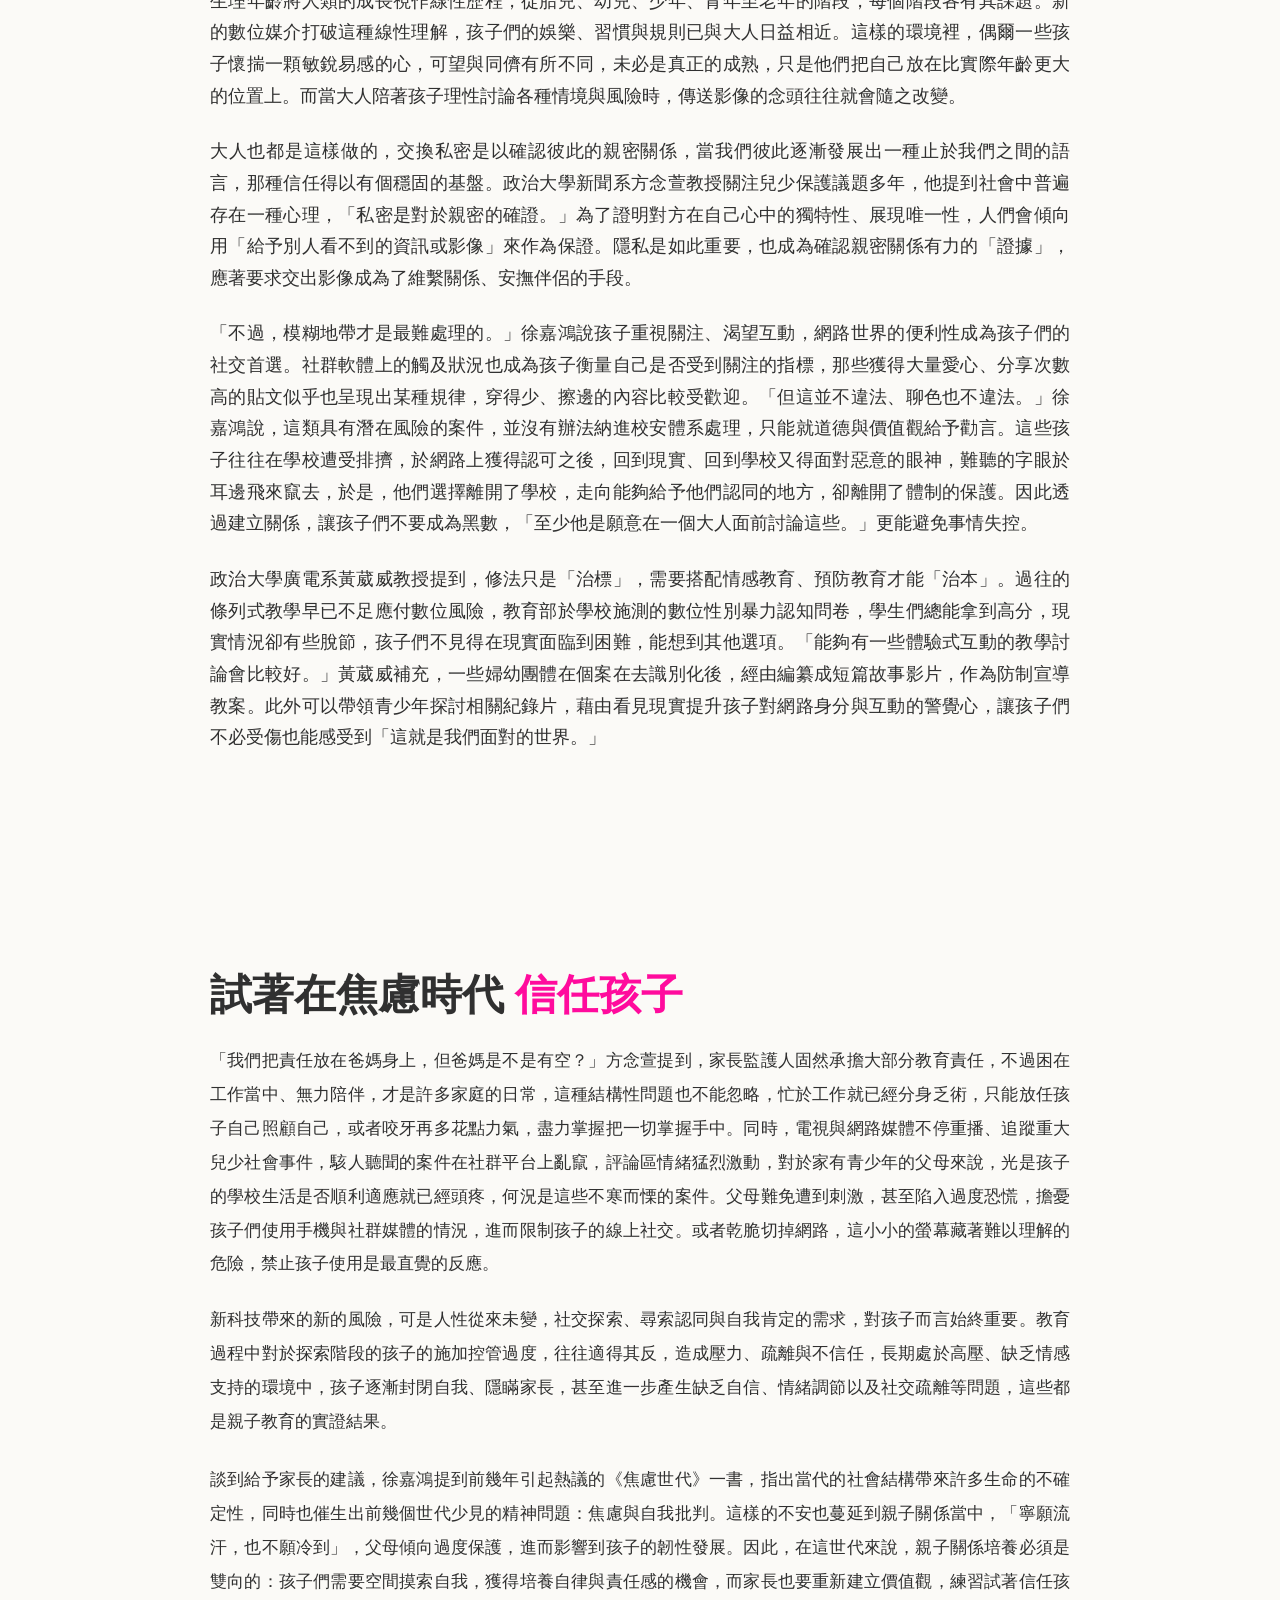
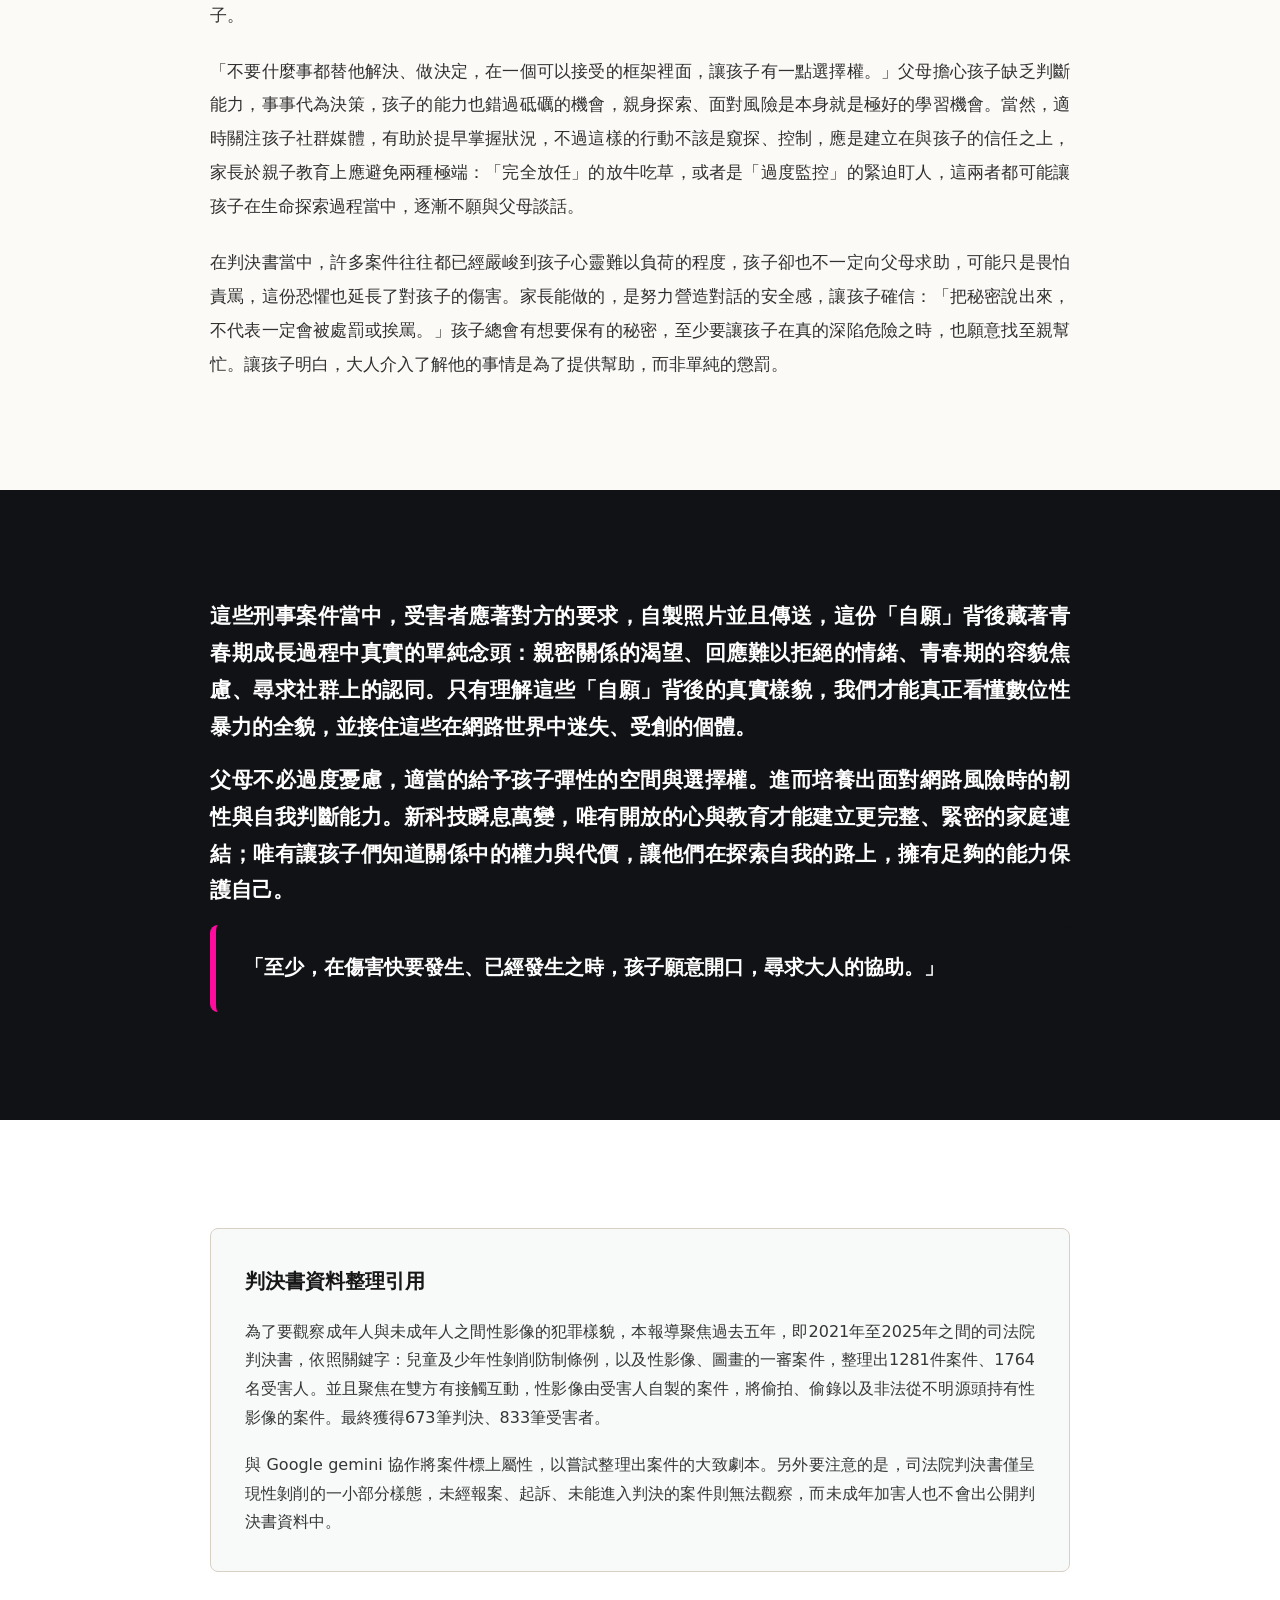
==== commit 17971671: "Add files via upload" ====
--- a/children-saver-scrolly/children-saver-scrolly/index.html
+++ b/children-saver-scrolly/children-saver-scrolly/index.html
@@ -8,7 +8,7 @@
       name="description"
       content="從近五年判決書出發，觀察成年人向兒少索取自製性影像案件中的關係、誘導劇本與曝光路徑。"
     >
-    <link rel="stylesheet" href="styles.css?v=20260616-fix-active-caption">
+    <link rel="stylesheet" href="styles.css?v=20260622-trust-copy-style">
   </head>
   <body>
     <div class="scroll-progress" aria-hidden="true">
@@ -59,7 +59,11 @@
         <div class="hero-shade" aria-hidden="true"></div>
         <div class="hero-content">
           <p class="kicker">114-2 資料新聞學 指導老師：鄭宇君、李又如、簡信昌</p>
-          <h1><span class="hero-title-lead">判決書裡的<span class="title-accent">兒少性影像</span>趨勢：</span><span class="hero-title-question">為什麼孩子「願意」交出私密照？</span></h1>
+          <h1 class="hero-title">
+            <span class="hero-title-lead"><span class="hero-title-pre">判決書裡的</span><span class="hero-title-topic"><span class="title-accent">兒少性影像</span>趨勢：</span></span>
+            <span class="hero-title-question">為什麼孩子「自願」</span>
+            <span class="hero-title-answer">交出私密照？</span>
+          </h1>
           <div class="byline">2026年6月16日　文／蕭崇富</div>
           <figure class="hero-collage">
             <img src="assets/judgment-collage-v5.png" alt="五份去識別化判決書重疊拼貼">
@@ -131,7 +135,7 @@
             <article class="step is-active" data-chart="relationship">
               <h3><span class="title-accent">網友、伴侶關係</span>最為常見</h3>
               <p>
-                單純的聊聊天網路交友可能也沒什麼不好，但孩子們愈是熟悉新科技、愈是依賴，也就愈容易受到傷害。青少年許多都是從學校環境、打工場所等日常場所認識朋友，也有不少人透過線上管道尋找聊天對象，白天上課、晚上聊天。在性的探索階段保持好奇，信任愛情之餘，留下一些倩影紀錄。判決書當中將近25%的影像傳送是在伴侶關係當中發生的，為了表達愛而傳送性影像，只是他們有時候忘記「不再相愛之後」這種可能，除了如何好好分手，妥善放下彼此之外，也會有前任對象突然承受不住過往的承諾破碎，精神反彈之下，曾經託付的信任成為朝著自己的飛刃。那些愛的證明多年以後成為談判的籌碼，也作為兇悍的報復武器。
+                單純的聊聊天網路交友可能也沒什麼不好，但孩子們愈是熟悉新科技、愈是依賴，也就愈容易受到傷害。青少年許多都是從學校環境、打工場所等日常場所認識朋友，也有不少人透過線上管道尋找聊天對象，白天上課、晚上聊天。在性的探索階段保持好奇，信任愛情之餘，留下一些倩影紀錄。判決書當中將近25%的影像傳送行為在伴侶關係當中發生。為了表達愛而傳送性影像，只是他們有時候忘記彼此可能「不再相愛」，除了如何好好分手，妥善放下彼此之外，也會有前任對象突然承受不住過往的承諾破碎，精神反彈之下，曾經託付的信任成為朝著自己的飛刃。那些愛的證明多年以後成為談判的籌碼，也作為兇悍的報復武器。
               </p>
               <p>
                 另外，將近7成的案件都從網路上認識管道。生養在虛擬世界，數位原住民們在網路世界的經營絲毫不比現實馬虎，跟隨著社群趨勢上傳照片，一起玩著同學們都在玩的遊戲，透過IG推播、公開徵求聊天，或是遊戲平台以及Discord群組，可以輕易結識網友，有時候自己的枯燥孤寂，就給素未蒙面的人給平撫了，而交出影像之後，對方可能突然性情大變，那又是另一個故事，並且「忘年戀」的比例也不低。
@@ -162,7 +166,7 @@
             <article class="step" data-chart="platform">
               <h3>並非單一平台 有明顯<span class="title-accent">轉移現象</span></h3>
               <p>
-                現在青少年社群經常一個帳號後面跟好幾個小帳，依照功能親疏層層隔開自己的交友圈。透過網路空間認識新朋友是現今常見的事，而多數線上認識的聯繫方式，遊戲與社群平台常是加害者接觸未成年人的入口，案件當中有46%從社群平台認識，另外有20%來自遊戲平台。起點可能是「傳說對決」、「極速領域」或「第五人格」等知名手機遊戲，幾場遊戲下來建立了關係，玩得不錯、聊得投機的好隊友，先加進Discord或LINE的遊戲群，關係就此延伸。也有人單純透過社群推播認識到新朋友，在臉書上隨意一搜，便能找到各式交友聯誼社團，甚至有以特定學級年齡層為主的社團，公開徵求認識對象的人也為數不少。
+                青少年社群使用習慣經常一個帳號後面跟好幾個小帳，依照功能親疏層層隔開自己的交友圈。透過網路空間認識新朋友是現今常見的事，而多數線上認識的聯繫方式，遊戲與社群平台常是加害者接觸未成年人的入口，案件當中有46%從社群平台認識，另外有20%來自遊戲平台。起點可能是「傳說對決」、「極速領域」或「第五人格」等知名手機遊戲，幾場遊戲下來建立了關係，玩得不錯、聊得投機的好隊友，先加進Discord或LINE的遊戲群，關係就此延伸。也有人單純透過社群推播認識到新朋友，在臉書上隨意一搜，便能找到各式交友聯誼社團，像是以特定學級、年齡層為主的社團，在上面公開徵求認識對象的人也為數不少。
               </p>
               <p>
                 另外約有17%案件都起源於交友軟體，如「探探」、「Omi」、「Weplay」等著名的平台，可以注意到的是，這些應用程式雖設有建議使用年齡限制，卻缺乏相應的嚴格驗證機制，對未成年人而言形同虛設。許多國、高中生在上面結交朋友，自然也得以認識不少成年人；聊得投緣之後，便交換LINE、Instagram或Facebook等更私密的聯繫方式，進一步拉近彼此的日常距離。無論是社群、遊戲或者交友平台，以上的認識管道都呈現明確的平台轉移現象，約有6成的比例進一步轉往更私密的通訊軟體，使得對話更加私密，難以追蹤掌握。
@@ -202,10 +206,10 @@
                 我們從判決書中擷取出兩個時間段：其一是從雙方開始接觸認識，到首次取得影像的時間；其二是從首次取得影像，到案情曝光的時間。兩者之間存在十分鮮明的對比，在傷害發生的時間方面，有接近35%的案件集中在當天或一週以內；而案情曝光的時間，多數則拖延至半年以上。當天或一週內即取得影像的比例甚至高達5成。
               </p>
               <p>
-                從網路上認識當天就交出性影像，究竟是怎麼發生的？加害人未必有什麼高明的騙術，更值得關注的是一種稱為「撒網式釣魚訊息」的誘拐手法。部分加害人並不採取周詳的計畫，而是以大量、隨機的訊息廣泛試探，未獲回應便繼續傳給下一位，直到找到對「性」訊息有所反應的孩子為止。他們尋找的，正是容易上鉤的對象，與人短暫對談幾句，熟練的獵手往往能快速摸清孩子的內心狀況。正因為試探基數龐大，當天即遭得手的受害者總數反而顯得相對可觀。在實務經驗中也可以觀察到，女生雖是主要受害性別，但也有不少男同學表示，曾收到對方誤認其為女性的試探訊息，點開才發現是「下體照」，正是這類大規模撒網行為所致。
-              </p>
-              <p>
-                另一個值得注意的現象是，多數案件直到半年以上之後才曝光。這主要是因為不少案件屬於情侶或前伴侶關係，往往在關係破裂後才發生報復式的性影像流傳，因為雙方實際交往時間較長，導致曝光時間點被大幅拉後。此外，有相當數量的案件是由「他案偵查」中意外發現，顯示部分加害人行為有事先計畫，或者本身涉及多起犯行、背景複雜。
+                從網路上認識當天就交出性影像，究竟是怎麼發生的？加害人未必有什麼高明的騙術，更值得關注的是一種稱為「撒網式釣魚訊息」的誘拐手法。部分加害人並不採取周詳的計畫，而是以大量、隨機的訊息廣泛試探，未獲回應便繼續傳給下一位，直到找到對「性」訊息有所反應的孩子為止。他們選擇尋找容易上鉤的對象，與人短暫對談幾句，熟練的獵手往往能快速摸清孩子的內心狀況。正因為試探基數龐大，當天即遭得手的受害者總數反而顯得相對可觀。在實務經驗中也可以觀察到，女生雖是主要受害性別，但也有不少男同學表示，曾收到對方誤認其為女性的試探訊息，點開才發現是「下體照」，正是這類大規模撒網行為所致。
+              </p>
+              <p>
+                另一個值得注意的現象是，多數案件直到半年以上之後才曝光。這主要是因為不少案件屬於情侶或前伴侶關係，往往在關係破裂後才發生報復式的性影像流傳，因為雙方實際交往時間較長，導致曝光時間點被大幅滯後。此外，有相當數量的案件是由「他案偵查」中意外發現，顯示部分加害人行為有事先計畫，或者本身涉及多起犯行、背景複雜。
               </p>
               <figure class="inline-chart time-panels" aria-label="取得影像與曝光時間">
                 <div class="time-chart">
@@ -366,7 +370,7 @@
                   小萊對性並沒有太多認識，只是單純覺得對方想要，那就拍給他，不明白這樣做有什麼問題，不過就是讓對方看看自己而已。雖然一開始覺得有點奇怪，但應該沒關係。這類先建立交往關係，再以冷漠與分手威脅索取裸照的案件，在判決書中並不少見。
                 </p>
                 <p>
-                  有34%的案件屬於這種類型，往往從大量陪伴開始。加害人花時間在聊天視窗裡經營感情，趁著孩子面對枯燥的課業、疏離的同儕與家長，隔著螢幕，以一次次的傾聽與安慰，讓兩人逐漸從曖昧走向依賴，最終成為情侶關係。他們擅長甜言蜜語與鼓勵，讓孩子覺得自己備受重視、被認真對待。等到受害者真的把對方放在心上，才以「情侶之間本來就這樣」、「如果你真的在乎我」等說詞索取影像。一旦對方猶豫，便轉為冷落、分手威脅或情緒勒索怎麼能讓重要的人心寒呢？
+                  有34%的案件屬於這種類型，往往從大量陪伴開始。加害人花時間在聊天視窗裡經營感情，趁著孩子面對枯燥的課業、疏離的同儕與家長，隔著螢幕，以一次次的傾聽與安慰，讓兩人逐漸從曖昧走向依賴，最終成為情侶關係。他們擅長甜言蜜語與鼓勵，讓孩子覺得自己備受重視、被認真對待。等到受害者真的把對方放在心上，才以「情侶之間本來就這樣」、「如果你真的在乎我」等說詞索取影像。一旦對方猶豫，便轉為冷落、分手威脅或情緒勒索，怎麼能讓重要的人心寒呢？
                 </p>
                 <p>
                   這類型的劇本，利用孩子想被理解、被喜歡、被成熟對待的心理，悄悄的騙走她的心，一步步推進要求。有些時候不一定動用強硬的言語或者威脅，而是將把情侶間私密影像的行為說的理所當然，「因為我們正在交往，所以應當給予」，許多孩子信了這句話，自己拿起手機拍照傳送。加害人用溫柔的語氣試探界線、慢慢推進，一旦對方猶豫，就以冷處理施壓。私密影像被包裝成愛情的證明，拒絕則被扭曲成不夠愛、不夠信任。
@@ -428,9 +432,6 @@
               <h3 class="after-title"><span class="title-accent">第一張</span>影像之後…</h3>
               <p>
                 而在第一張影像交出去之後，原本的陪伴或交換立刻變質，兩方的談話地位瞬間失衡，取得影像後威脅受害人的比例將近28%。好聲好氣的花言巧語絲毫不留情面的轉變語氣，取而代之的是露骨的威脅，這也是判決書當中最常見、實際載錄的語句，句句刺痛難解，很難想像孩子看到這些話該會有如何的反應。
-              </p>
-              <p>
-                從溫哄變成命令，從交換變成勒索，從喜歡你變成報復你。孩子在建立自我的階段最害怕的羞辱，被壓縮成一個問題：如果讓家人、朋友，甚至整間學校知道，該怎麼辦？
               </p>
               <ul class="threat-quotes" aria-label="判決書中常見威脅語句節錄">
                 <li>「你就看我會不會把你公開出去？裸照要被公布了喔」</li>
@@ -441,7 +442,7 @@
                 <li>「一輩子跟著你」</li>
               </ul>
               <p>
-                從溫哄變成命令，從交換變成勒索，從喜歡你變成報復你，孩子在建立自我的階段最害怕的羞辱：如果讓家人知道、如果讓朋友知道、如果讓整間學校知道這件事……，無比巨大的壓力，讓原本平等的對話變成一種支配與控制。
+                從溫哄變成命令，從交換變成勒索，從喜歡你變成報復你，孩子在建立自我的階段尤其敏感：如果讓家人知道、如果讓朋友知道、如果讓整間學校知道這件事……，無比巨大的壓力，讓原本平等的對話變成一種支配與控制。
               </p>
             </div>
 
@@ -528,7 +529,7 @@
           <h2>回到<span class="title-accent">學校</span> 自製與自願的真實樣貌</h2>
           <figure class="school-visual school-inline-visual">
             <img src="assets/phone-collage.png" alt="桌面上的輔助圖卡教材示意">
-            <figcaption>由AI輔助生成。圖卡教材讓難以直接開口的經驗，先以情境圖像被看見。</figcaption>
+            <figcaption>圖卡教材讓難以直接開口的經驗，先以情境圖像被看見（由AI輔助生成）。</figcaption>
           </figure>
           <p>
             近年來，學校場域推行全人性教育（holistic sexuality education）為核心的教學理念，對性的教育講解不僅聚焦在生理知識上，更涵蓋家庭、愛與關係的教育，結合生理機能、心理心靈、社會倫理等等面向，形成整套的賦能歷程。因此，現在輔導室、健康教育課、健康中心，如今都是性教育當中身心靈上的合作夥伴。不過教導「身體自主、性不羞恥」的教育，與性影像防治當中「不可輕易信任他人」之間，似乎有著邏輯衝突。孩子們在學習過程中，有時候會感到疑惑：明明是自己做出的決定，為什麼不被允許？尤其對於許多應著要求提供影像的孩子而言，他們可能認為這是出自他自主意識的行為，是自己所同意的事情，怎麼就成了問題？
@@ -543,10 +544,10 @@
             大人也都是這樣做的，交換私密是以確認彼此的親密關係，當我們彼此逐漸發展出一種止於我們之間的語言，那種信任得以有個穩固的基盤。政治大學新聞系方念萱教授關注兒少保護議題多年，他提到社會中普遍存在一種心理，「私密是對於親密的確證。」為了證明對方在自己心中的獨特性、展現唯一性，人們會傾向用「給予別人看不到的資訊或影像」來作為保證。隱私是如此重要，也成為確認親密關係有力的「證據」，應著要求交出影像成為了維繫關係、安撫伴侶的手段。
           </p>
           <p>
-            「不過，模糊地帶才是最難處理的。」徐嘉鴻說孩子重視關注、渴望互動，網路世界的便利性成為孩子們的社交首選。社群軟體上的觸及狀況也成為孩子衡量自己是否受到關注的指標，那些獲得大量愛心、分享次數高的貼文似乎也呈現出某種規律，穿得少、擦邊的內容比較受歡迎。「但這並不違法、聊色也不違法。」徐嘉鴻說，這類具有潛在風險的案件，並沒有辦法納進校安體系處理，只能就道德與價值觀給予勸言。這些孩子往往在學校遭受排擠，於網路上獲得認可之後，回到現實、回到學校又得面對惡意的眼神，難聽的字眼於耳邊飛來飛去，於是他們選擇離開了學校，走向能夠給予他們認同的地方，卻因此更加缺乏保護。因此透過建立關係，讓孩子們不要成為黑數，「至少他是願意在一個大人面前討論這些。」
-          </p>
-          <p>
-            政治大學廣電系黃葳威教授提到，修法只是「治標」，需要搭配情感教育、預防教育才能「治本」。過往的條列式教學早已不足應付數位風險，教育部於學校施測的數位性別暴力認知問卷，學生們總能拿到高分，現實情況卻有些脫節，孩子們不見得其他選項。「能夠有一些體驗式互動的教學討論會比較好。」黃葳威補充，一些婦幼團體在個案在去識別化後，經由編纂成短篇故事影片，作為防制宣導教案。此外可以帶領青少年探討相關紀錄片，藉由看見現實提升孩子對網路身分與互動的警覺心，「這就是我們面對的世界。」
+            「不過，模糊地帶才是最難處理的。」徐嘉鴻說孩子重視關注、渴望互動，網路世界的便利性成為孩子們的社交首選。社群軟體上的觸及狀況也成為孩子衡量自己是否受到關注的指標，那些獲得大量愛心、分享次數高的貼文似乎也呈現出某種規律，穿得少、擦邊的內容比較受歡迎。「但這並不違法、聊色也不違法。」徐嘉鴻說，這類具有潛在風險的案件，並沒有辦法納進校安體系處理，只能就道德與價值觀給予勸言。這些孩子往往在學校遭受排擠，於網路上獲得認可之後，回到現實、回到學校又得面對惡意的眼神，難聽的字眼於耳邊飛來竄去，於是，他們選擇離開了學校，走向能夠給予他們認同的地方，卻離開了體制的保護。因此透過建立關係，讓孩子們不要成為黑數，「至少他是願意在一個大人面前討論這些。」更能避免事情失控。
+          </p>
+          <p>
+            政治大學廣電系黃葳威教授提到，修法只是「治標」，需要搭配情感教育、預防教育才能「治本」。過往的條列式教學早已不足應付數位風險，教育部於學校施測的數位性別暴力認知問卷，學生們總能拿到高分，現實情況卻有些脫節，孩子們不見得在現實面臨到困難，能想到其他選項。「能夠有一些體驗式互動的教學討論會比較好。」黃葳威補充，一些婦幼團體在個案在去識別化後，經由編纂成短篇故事影片，作為防制宣導教案。此外可以帶領青少年探討相關紀錄片，藉由看見現實提升孩子對網路身分與互動的警覺心，讓孩子們不必受傷也能感受到「這就是我們面對的世界。」
           </p>
         </div>
       </section>
@@ -555,7 +556,7 @@
         <div class="section-heading trust-heading">
           <h2>試著在焦慮時代 <span class="title-accent">信任孩子</span></h2>
           <p>
-            「我們把責任放在爸媽身上，但爸媽是不是有空？」政治大學新聞系方念萱教授提到，家長監護人固然承擔大部分責任，困在工作當中、無力陪伴，才是許多家庭日常，這種結構性問題也不能忽略，忙於工作就就已經分身乏術，只能放任孩子自己照顧自己，或者咬牙再多花點力氣，盡力掌握把一切掌握手中。同時，電視與網路媒體不停重播、追蹤重大兒少社會事件，駭人聽聞的案件在社群平台上亂竄，評論區情緒猛烈激動，對於家有青少年的父母來說，光是學校生活是否順利適應就已經頭痛，何況是這些不寒而慄的案件。父母難免遭到刺激，甚至陷入過度恐慌，開始擔憂孩子們使用手機與社群媒體的情況，進而管制孩子的社交，或乾脆切掉網路好了，這小小的螢幕藏著難以理解的恐慌，禁止孩子使用是最直覺的反應。
+            「我們把責任放在爸媽身上，但爸媽是不是有空？」方念萱提到，家長監護人固然承擔大部分教育責任，不過困在工作當中、無力陪伴，才是許多家庭的日常，這種結構性問題也不能忽略，忙於工作就已經分身乏術，只能放任孩子自己照顧自己，或者咬牙再多花點力氣，盡力掌握把一切掌握手中。同時，電視與網路媒體不停重播、追蹤重大兒少社會事件，駭人聽聞的案件在社群平台上亂竄，評論區情緒猛烈激動，對於家有青少年的父母來說，光是孩子的學校生活是否順利適應就已經頭疼，何況是這些不寒而慄的案件。父母難免遭到刺激，甚至陷入過度恐慌，擔憂孩子們使用手機與社群媒體的情況，進而限制孩子的線上社交。或者乾脆切掉網路，這小小的螢幕藏著難以理解的危險，禁止孩子使用是最直覺的反應。
           </p>
           <p>
             新科技帶來的新的風險，可是人性從來未變，社交探索、尋索認同與自我肯定的需求，對孩子而言始終重要。教育過程中對於探索階段的孩子的施加控管過度，往往適得其反，造成壓力、疏離與不信任，長期處於高壓、缺乏情感支持的環境中，孩子逐漸封閉自我、隱瞞家長，甚至進一步產生缺乏自信、情緒調節以及社交疏離等問題，這些都是親子教育的實證結果。
@@ -564,10 +565,10 @@
 
         <div class="trust-body">
           <p>
-            談到家長的建議，輔導老師徐嘉鴻提到前幾年引起熱議的《焦慮世代》一書，她指出當代的社會結構帶來許多生命的不確定性，同時也催生出前幾個世代沒有的精神問題：焦慮與自我批判。這樣的不安也蔓延到親子關係當中，「寧願流汗，也不願冷到」，父母傾向過度保護，進而影響到孩子的韌性發展。因此，在這世代來說，親子關係培養必須是雙向的：孩子們需要空間摸索自我，獲得培養自律與責任感的機會，而家長也要重新建立價值觀，練習試著信任孩子。
-          </p>
-          <p>
-            「不要什麼事都替他解決、做決定，在一個可以接受的框架裡面，讓孩子有一點選擇權。」父母擔心孩子缺乏判斷能力，事事代為決策，孩子的能力也錯過砥礪的機會，親身探索、面對風險是本身就是極好的學習機會。當然，適時關注孩子社群媒體，有助於提早掌握狀況，不過這樣的行動不該是窺探、控制，應是建立在與孩子的信任之上。管教上應避免兩種極端：「完全放任」的放牛吃草，或者是「過度監控」的緊迫盯人，這兩者都可能讓孩子在生命探索過程當中，逐漸不願與父母談話。
+            談到給予家長的建議，徐嘉鴻提到前幾年引起熱議的《焦慮世代》一書，指出當代的社會結構帶來許多生命的不確定性，同時也催生出前幾個世代少見的精神問題：焦慮與自我批判。這樣的不安也蔓延到親子關係當中，「寧願流汗，也不願冷到」，父母傾向過度保護，進而影響到孩子的韌性發展。因此，在這世代來說，親子關係培養必須是雙向的：孩子們需要空間摸索自我，獲得培養自律與責任感的機會，而家長也要重新建立價值觀，練習試著信任孩子。
+          </p>
+          <p>
+            「不要什麼事都替他解決、做決定，在一個可以接受的框架裡面，讓孩子有一點選擇權。」父母擔心孩子缺乏判斷能力，事事代為決策，孩子的能力也錯過砥礪的機會，親身探索、面對風險是本身就是極好的學習機會。當然，適時關注孩子社群媒體，有助於提早掌握狀況，不過這樣的行動不該是窺探、控制，應是建立在與孩子的信任之上，家長於親子教育上應避免兩種極端：「完全放任」的放牛吃草，或者是「過度監控」的緊迫盯人，這兩者都可能讓孩子在生命探索過程當中，逐漸不願與父母談話。
           </p>
           <p>
             在判決書當中，許多案件往往都已經嚴峻到孩子心靈難以負荷的程度，孩子卻也不一定向父母求助，可能只是畏怕責罵，這份恐懼也延長了對孩子的傷害。家長能做的，是努力營造對話的安全感，讓孩子確信：「把秘密說出來，不代表一定會被處罰或挨罵。」孩子總會有想要保有的秘密，至少要讓孩子在真的深陷危險之時，也願意找至親幫忙。讓孩子明白，大人介入了解他的事情是為了提供幫助，而非單純的懲罰。
@@ -600,6 +601,6 @@
       </section>
     </main>
 
-    <script src="script.js?v=20260616-fix-active-caption"></script>
+    <script src="script.js?v=20260622-trust-copy-style"></script>
   </body>
 </html>
--- a/children-saver-scrolly/children-saver-scrolly/styles.css
+++ b/children-saver-scrolly/children-saver-scrolly/styles.css
@@ -231,10 +231,13 @@
 }
 
 h1 {
-  max-width: 980px;
+  display: grid;
+  gap: 0.02em;
+  max-width: min(980px, 100%);
   margin-top: 18px;
   font-size: 4.35rem;
   font-weight: 900;
+  line-height: 1.04;
 }
 
 h1 > span {
@@ -242,13 +245,108 @@
 }
 
 .hero-title-lead {
+  display: flex;
+  flex-wrap: wrap;
+  gap: 0 0.12em;
+  transform: none;
+  white-space: normal;
+  overflow-wrap: normal;
+  word-break: keep-all;
+  font-size: clamp(2.55rem, 4.35vw, 3.85rem);
+  line-height: 1.05;
+}
+
+.hero-title-pre,
+.hero-title-topic {
+  display: inline-block;
+}
+
+.hero-title-topic {
   white-space: nowrap;
-  overflow-wrap: normal;
-  font-size: clamp(1.18rem, 4.9vw, 4.35rem);
 }
 
 h1 .title-accent {
-  display: inline;
+  display: inline-block;
+  transform: none;
+}
+
+.hero-title-question {
+  max-width: 820px;
+  margin-top: 0;
+  margin-left: 0;
+  font-size: clamp(2.15rem, 4.05vw, 3.55rem);
+  line-height: 1.08;
+}
+
+.hero-title-answer {
+  margin-top: 0;
+  margin-left: 0;
+  font-size: clamp(2.4rem, 4.35vw, 3.8rem);
+  line-height: 1.02;
+}
+
+.hero-title-lead,
+.hero-title-question,
+.hero-title-answer {
+  opacity: 0;
+  transform: translateY(22px);
+  animation: title-line-in 760ms cubic-bezier(0.16, 0.84, 0.24, 1) forwards;
+}
+
+.hero-title-lead {
+  animation-delay: 140ms;
+}
+
+.hero-title-question {
+  animation-delay: 300ms;
+}
+
+.hero-title-answer {
+  animation-delay: 460ms;
+}
+
+.hero-title .title-accent {
+  animation: title-accent-pop 900ms cubic-bezier(0.16, 0.84, 0.24, 1) 420ms both;
+}
+
+@keyframes title-line-in {
+  from {
+    opacity: 0;
+    transform: translateY(22px);
+  }
+
+  to {
+    opacity: 1;
+    transform: translateY(0);
+  }
+}
+
+@keyframes title-accent-pop {
+  0% {
+    filter: saturate(0.6) brightness(0.86);
+    transform: translateY(0) scale(0.96);
+  }
+
+  60% {
+    filter: saturate(1.25) brightness(1.05);
+    transform: translateY(0) scale(1.03);
+  }
+
+  100% {
+    filter: none;
+    transform: translateY(0) scale(1);
+  }
+}
+
+@media (prefers-reduced-motion: reduce) {
+  .hero-title-lead,
+  .hero-title-question,
+  .hero-title-answer,
+  .hero-title .title-accent {
+    opacity: 1;
+    transform: none;
+    animation: none;
+  }
 }
 
 .title-accent {
@@ -587,20 +685,22 @@
 }
 
 .step {
+  --step-line-color: var(--line);
   display: grid;
   grid-template-columns: minmax(0, 1fr) minmax(360px, 520px);
   gap: 14px 42px;
   align-items: center;
   min-height: 58vh;
   padding: 38px 0 38px 24px;
-  border-left: 4px solid var(--line);
+  border-left: 4px solid var(--step-line-color);
   color: #373737;
   opacity: 0.86;
-  transition: opacity 200ms ease, border-color 200ms ease;
-}
-
-.step.is-active {
-  border-color: var(--pink);
+  transition: opacity 200ms ease, border-color 200ms ease, box-shadow 200ms ease;
+}
+
+.step.is-active,
+.step[data-chart="platform"] {
+  --step-line-color: var(--pink);
   opacity: 1;
 }
 
@@ -1762,32 +1862,35 @@
   color: #404040;
 }
 
+.trust-heading,
 .trust-body {
   width: min(860px, 100%);
-  margin: 24px auto 0;
+  margin-right: auto;
+  margin-left: auto;
   color: #303030;
   font-size: 1.06rem;
   line-height: 2;
 }
 
-.trust-heading,
 .trust-body {
-  color: #303030;
+  margin-top: 24px;
 }
 
 .trust-heading p,
+.trust-heading p:last-child,
 .trust-body p {
   max-width: none;
   margin: 0;
   color: #303030;
-  font-size: 1.06rem;
+  font-size: inherit;
   font-weight: 400;
-  line-height: 2;
+  line-height: inherit;
   text-align: justify;
   text-align-last: left;
 }
 
 .trust-heading p + p,
+.trust-heading p + p:last-child,
 .trust-body p + p {
   margin-top: 22px;
 }
@@ -2067,7 +2170,8 @@
   will-change: transform, opacity;
 }
 
-.scroll-enhanced .step.is-active {
+.scroll-enhanced .step.is-active,
+.scroll-enhanced .step[data-chart="platform"] {
   box-shadow: inset 4px 0 0 var(--pink);
 }
 
@@ -2083,6 +2187,25 @@
 
   h1 {
     font-size: 3rem;
+    max-width: 100%;
+  }
+
+  .hero-title-lead {
+    font-size: clamp(2.05rem, 7.2vw, 3rem);
+  }
+
+  .hero-title-topic {
+    white-space: normal;
+  }
+
+  .hero-title-question {
+    margin-left: 0;
+    font-size: clamp(1.85rem, 6.7vw, 2.7rem);
+  }
+
+  .hero-title-answer {
+    margin-left: 0;
+    font-size: clamp(2.05rem, 7.3vw, 3rem);
   }
 
   .intro,
@@ -2224,7 +2347,31 @@
   }
 
   h1 .hero-title-lead {
-    white-space: nowrap;
+    transform: none;
+    white-space: normal;
+    word-break: normal;
+    overflow-wrap: anywhere;
+    font-size: clamp(1.58rem, 8.2vw, 2.12rem);
+    line-height: 1.12;
+  }
+
+  .hero-title-topic {
+    white-space: normal;
+  }
+
+  .hero-title-question {
+    max-width: 100%;
+    margin-top: 0;
+    margin-left: 0;
+    font-size: clamp(1.42rem, 7.4vw, 1.86rem);
+    line-height: 1.14;
+  }
+
+  .hero-title-answer {
+    margin-top: 0;
+    margin-left: 0;
+    font-size: clamp(1.72rem, 8.8vw, 2.25rem);
+    line-height: 1.08;
   }
 
   .hero-collage {
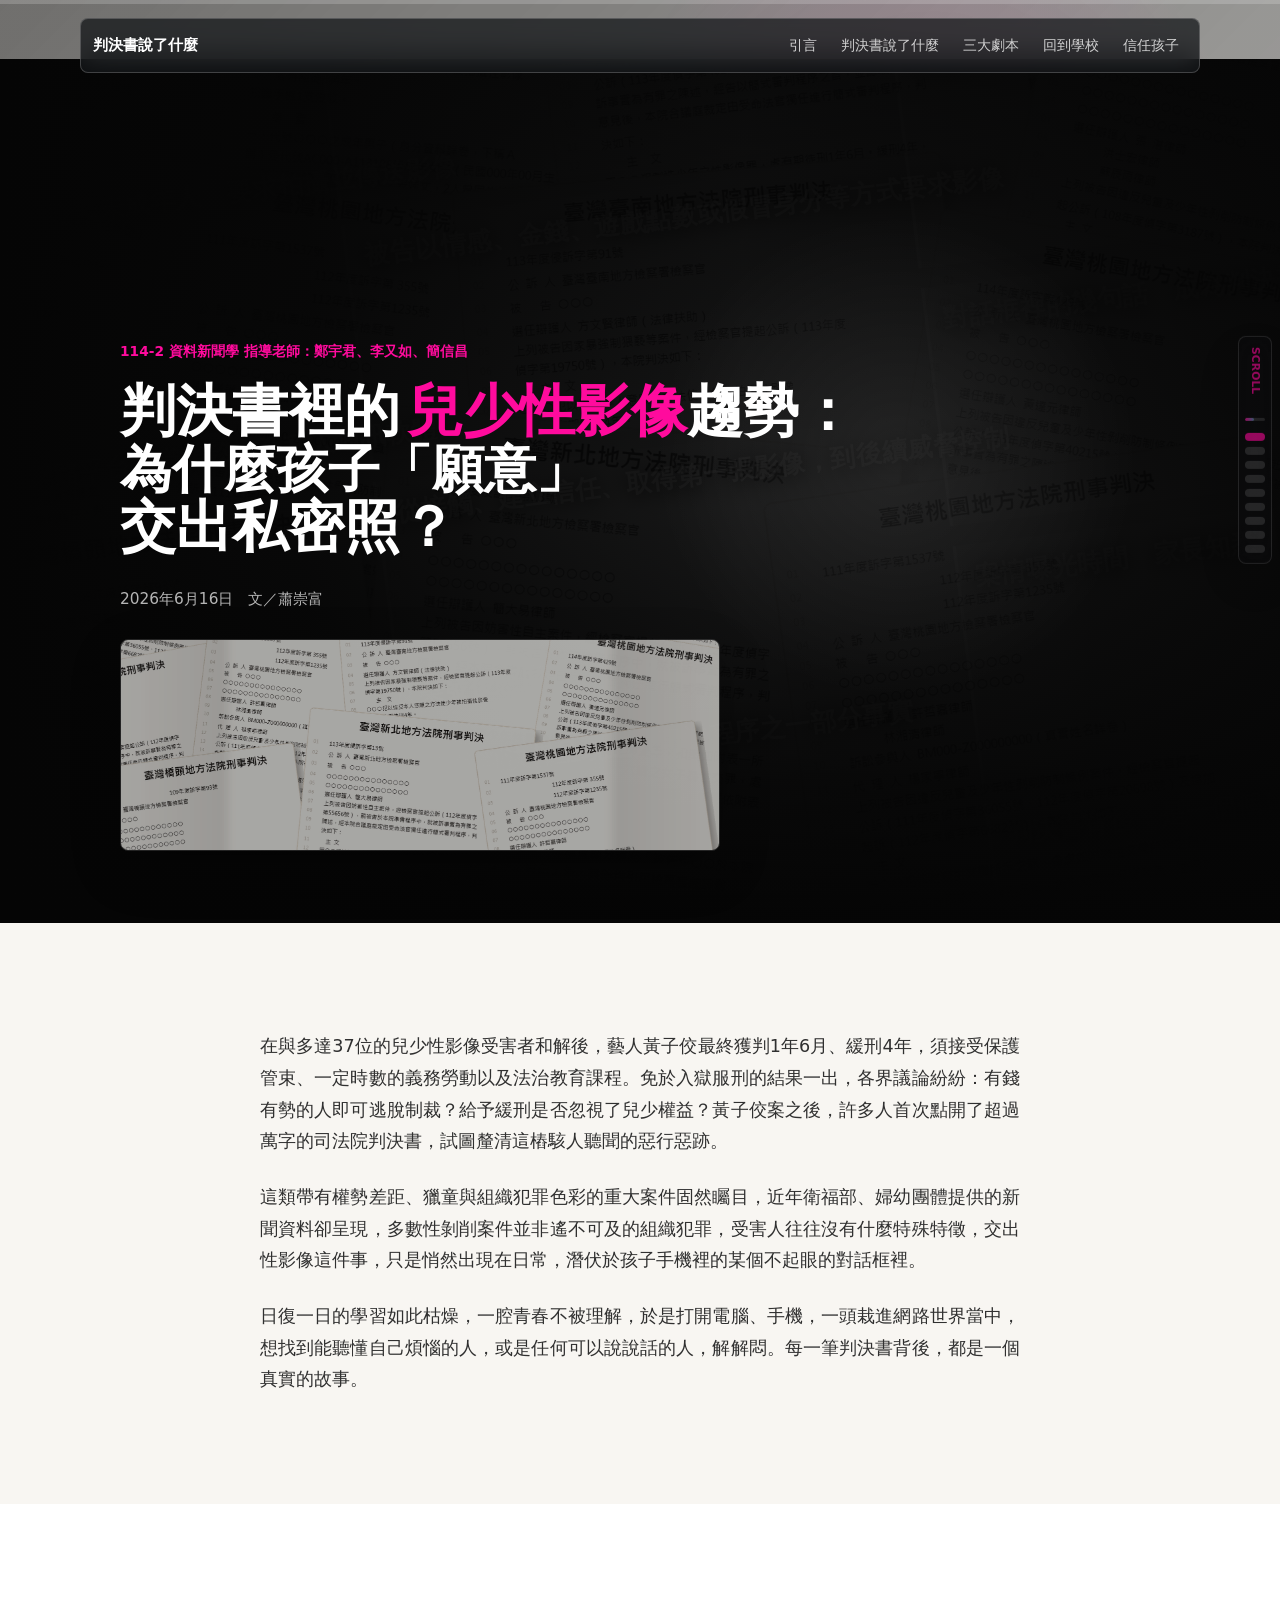
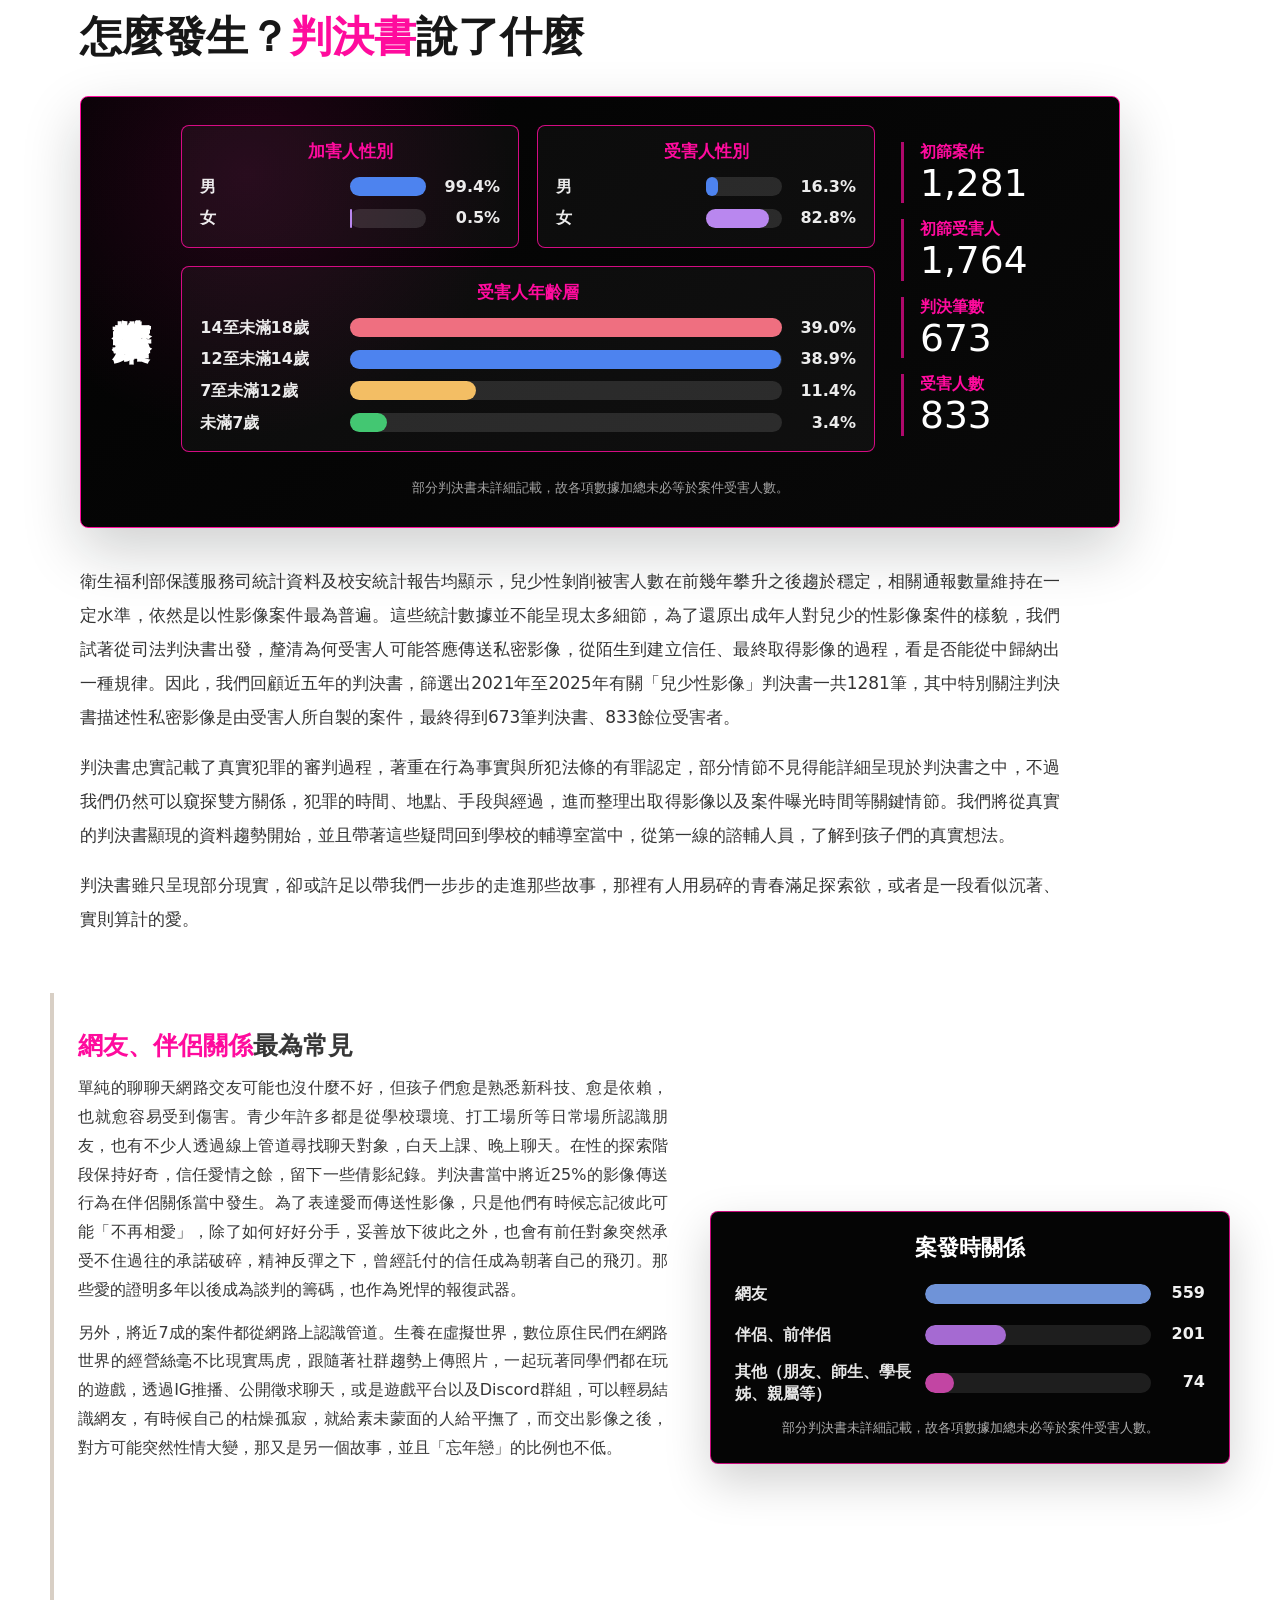
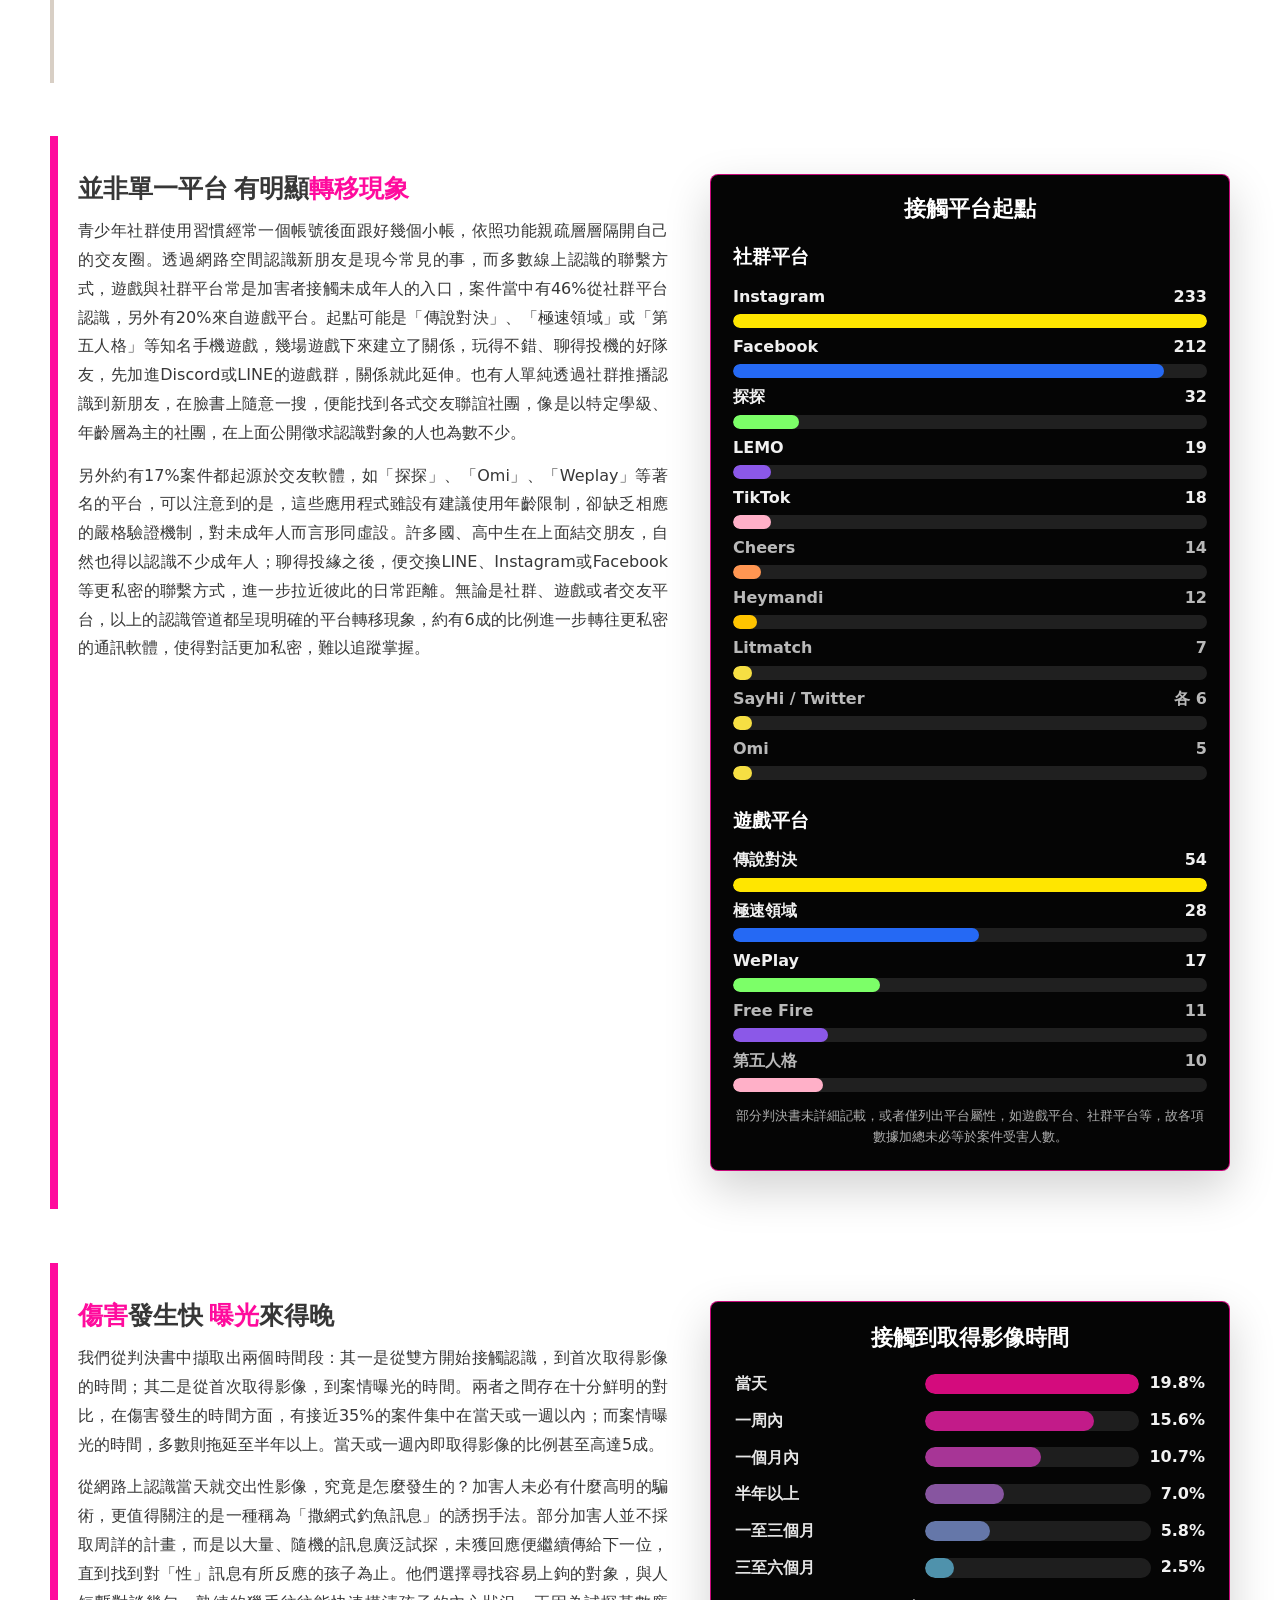
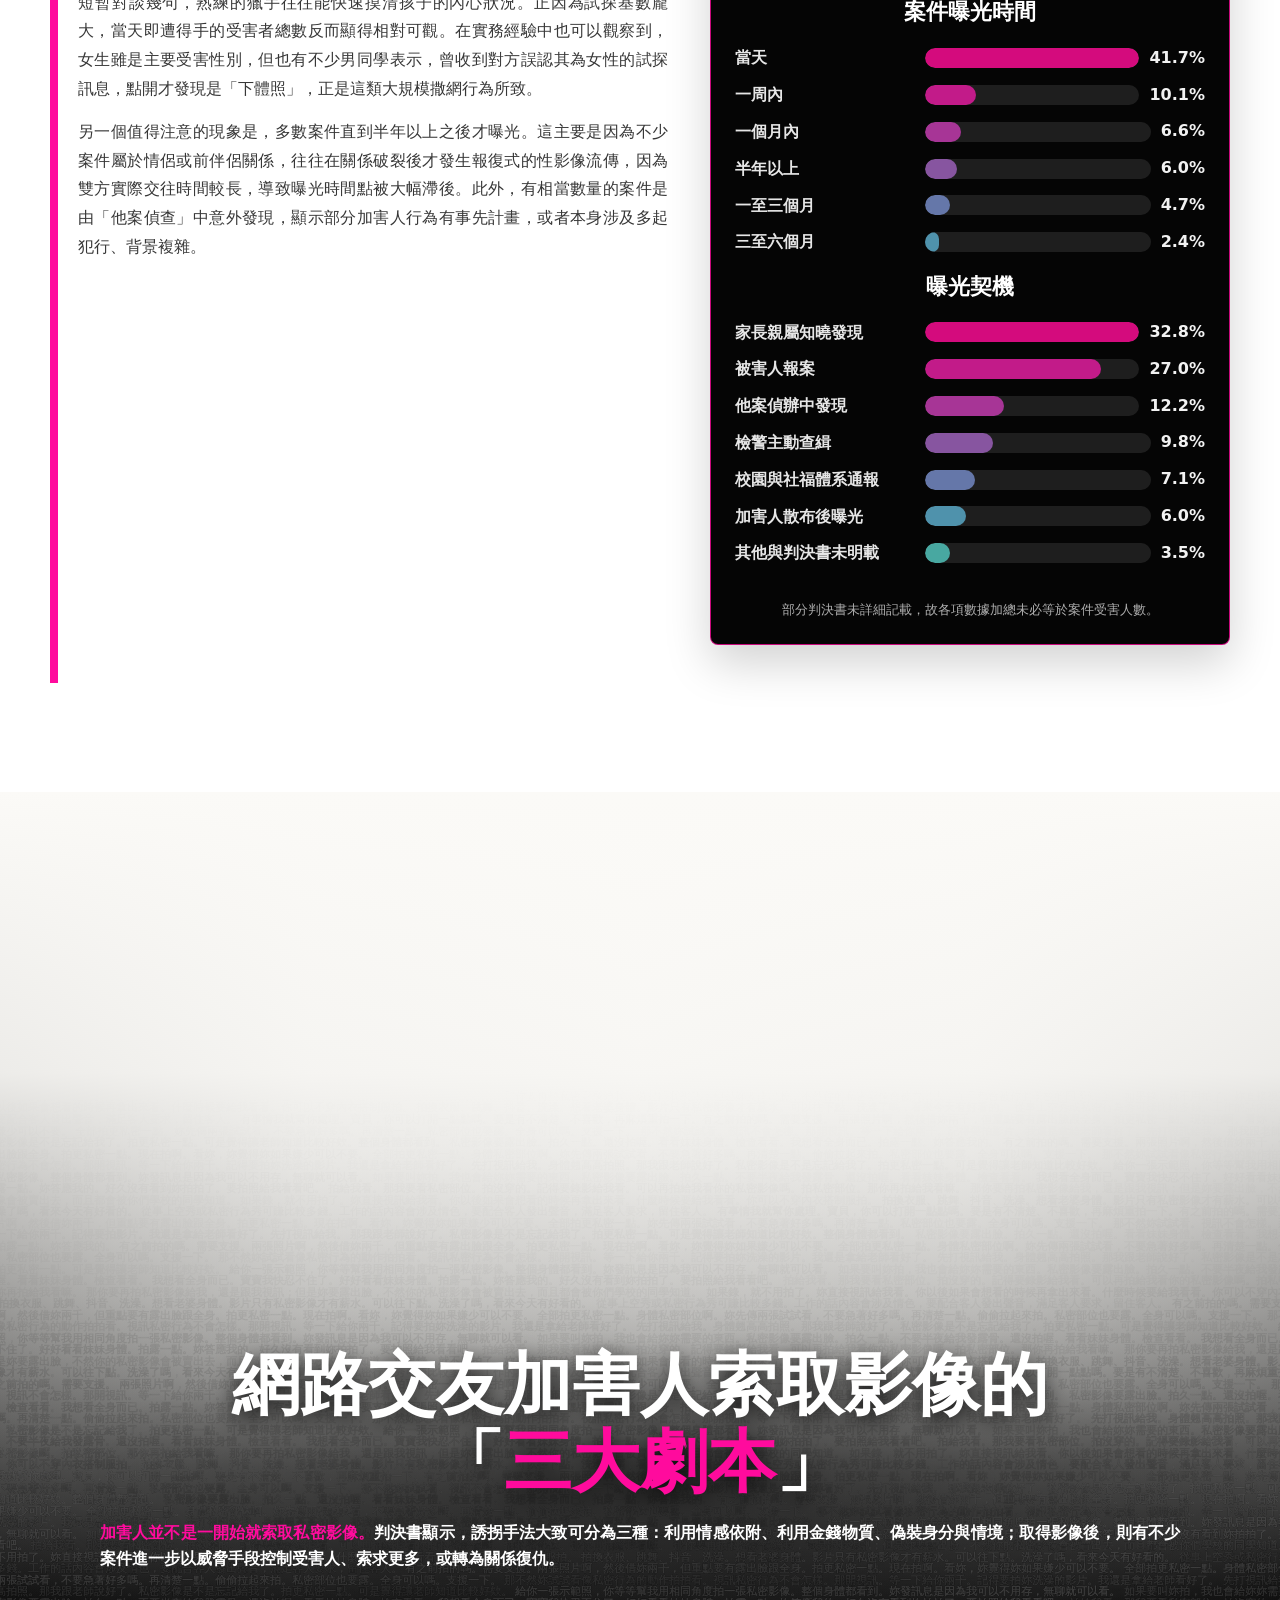
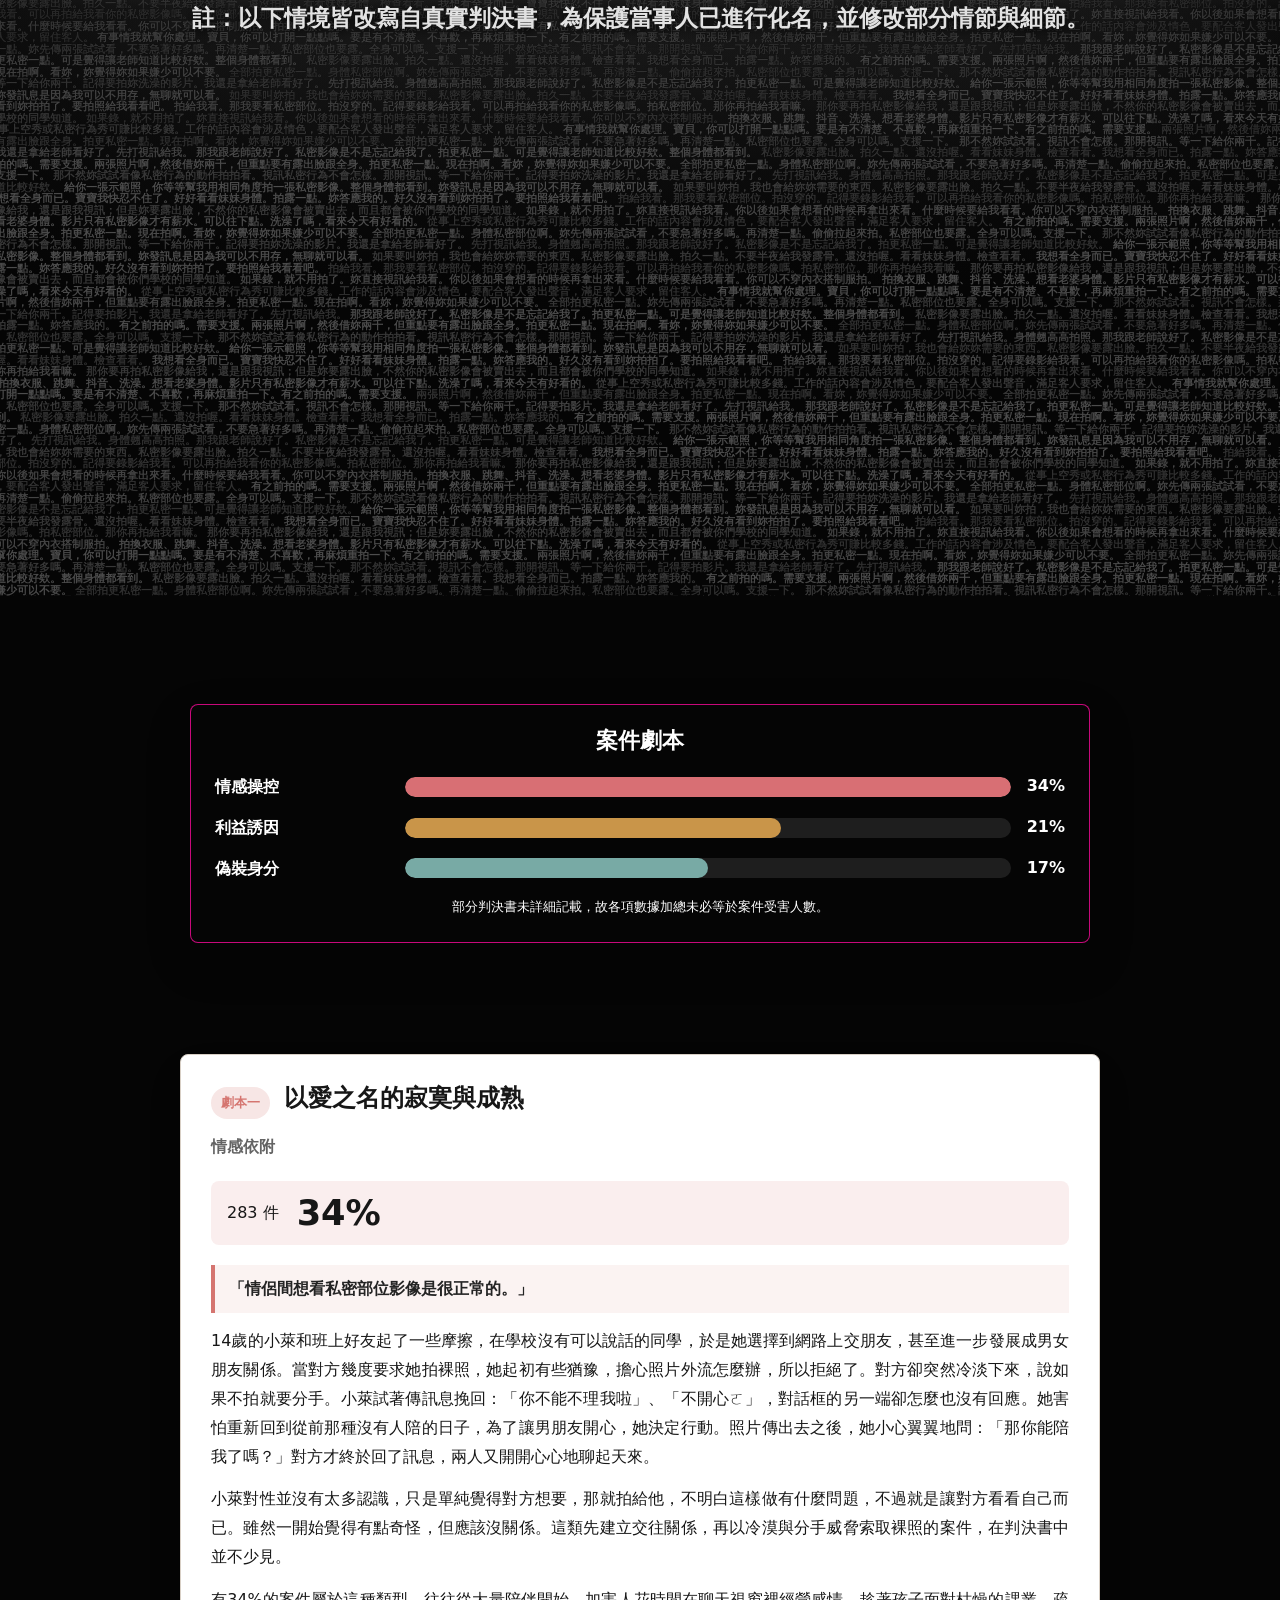
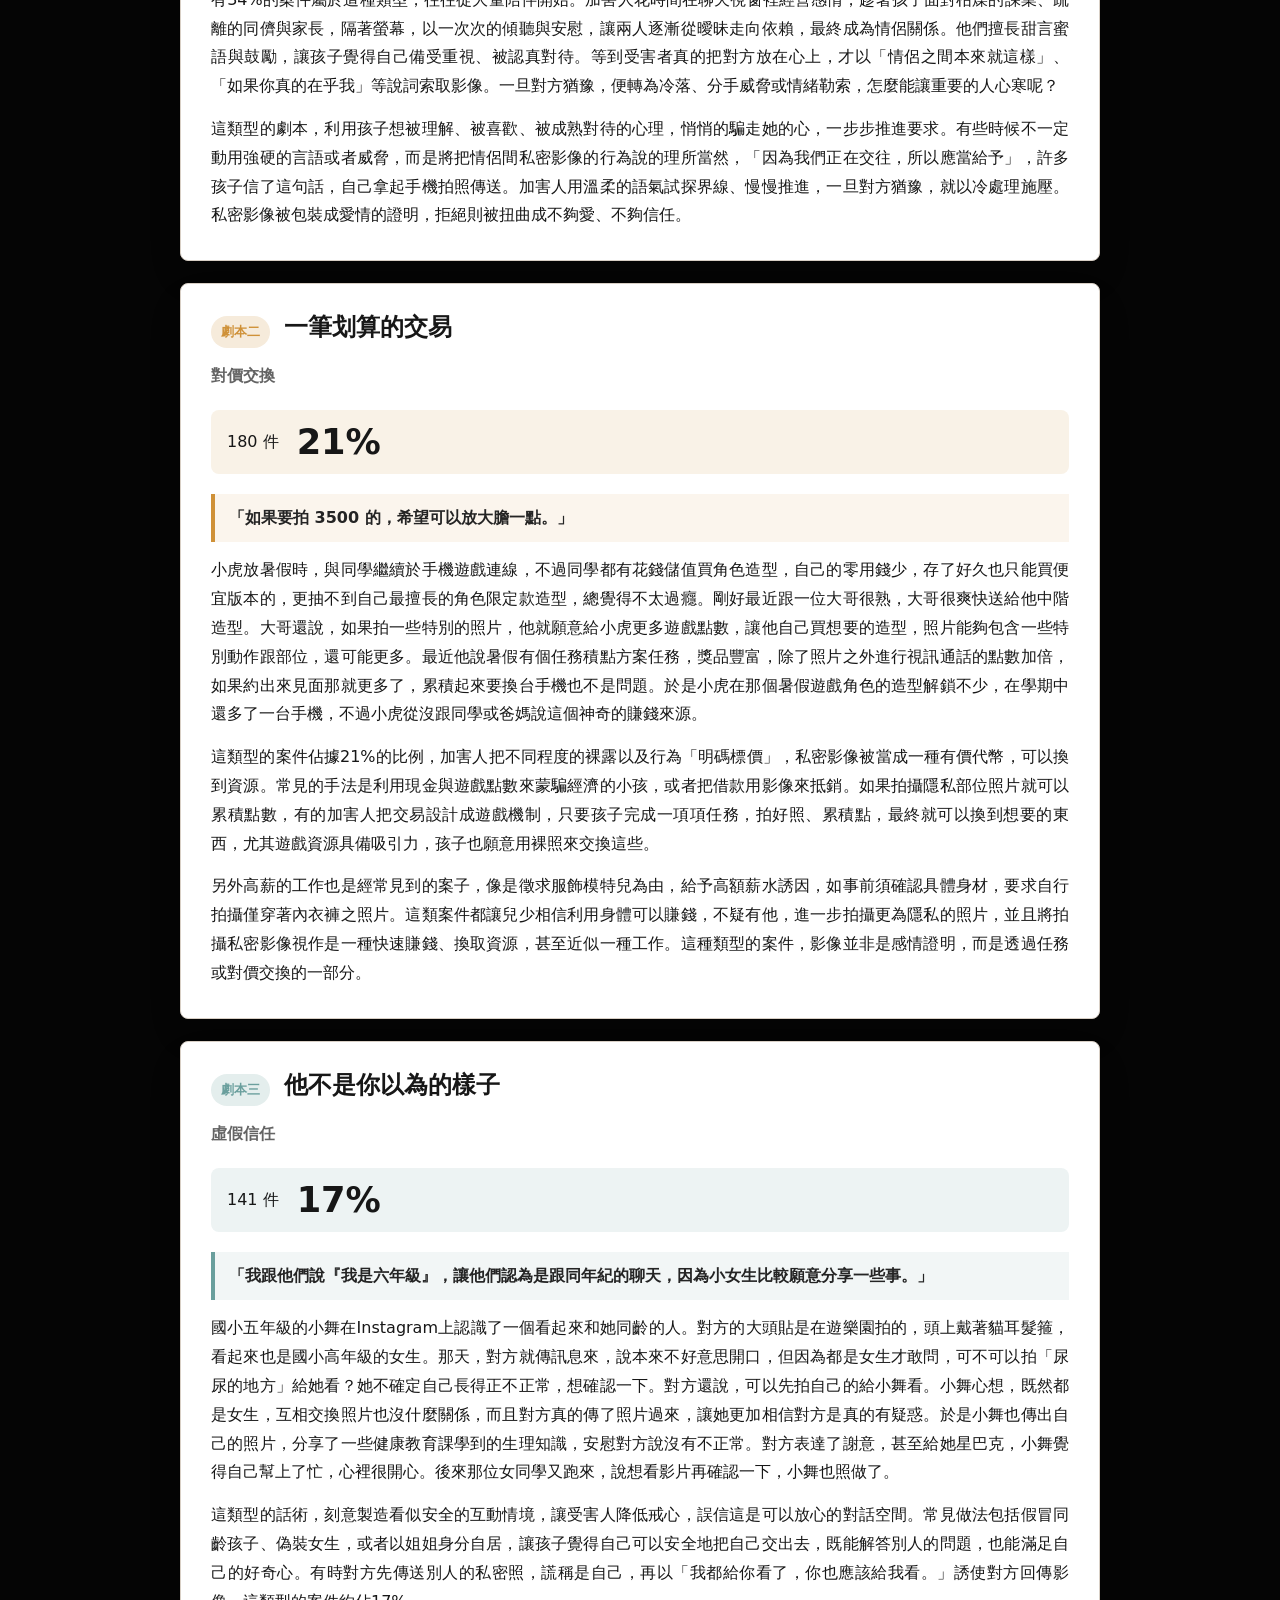
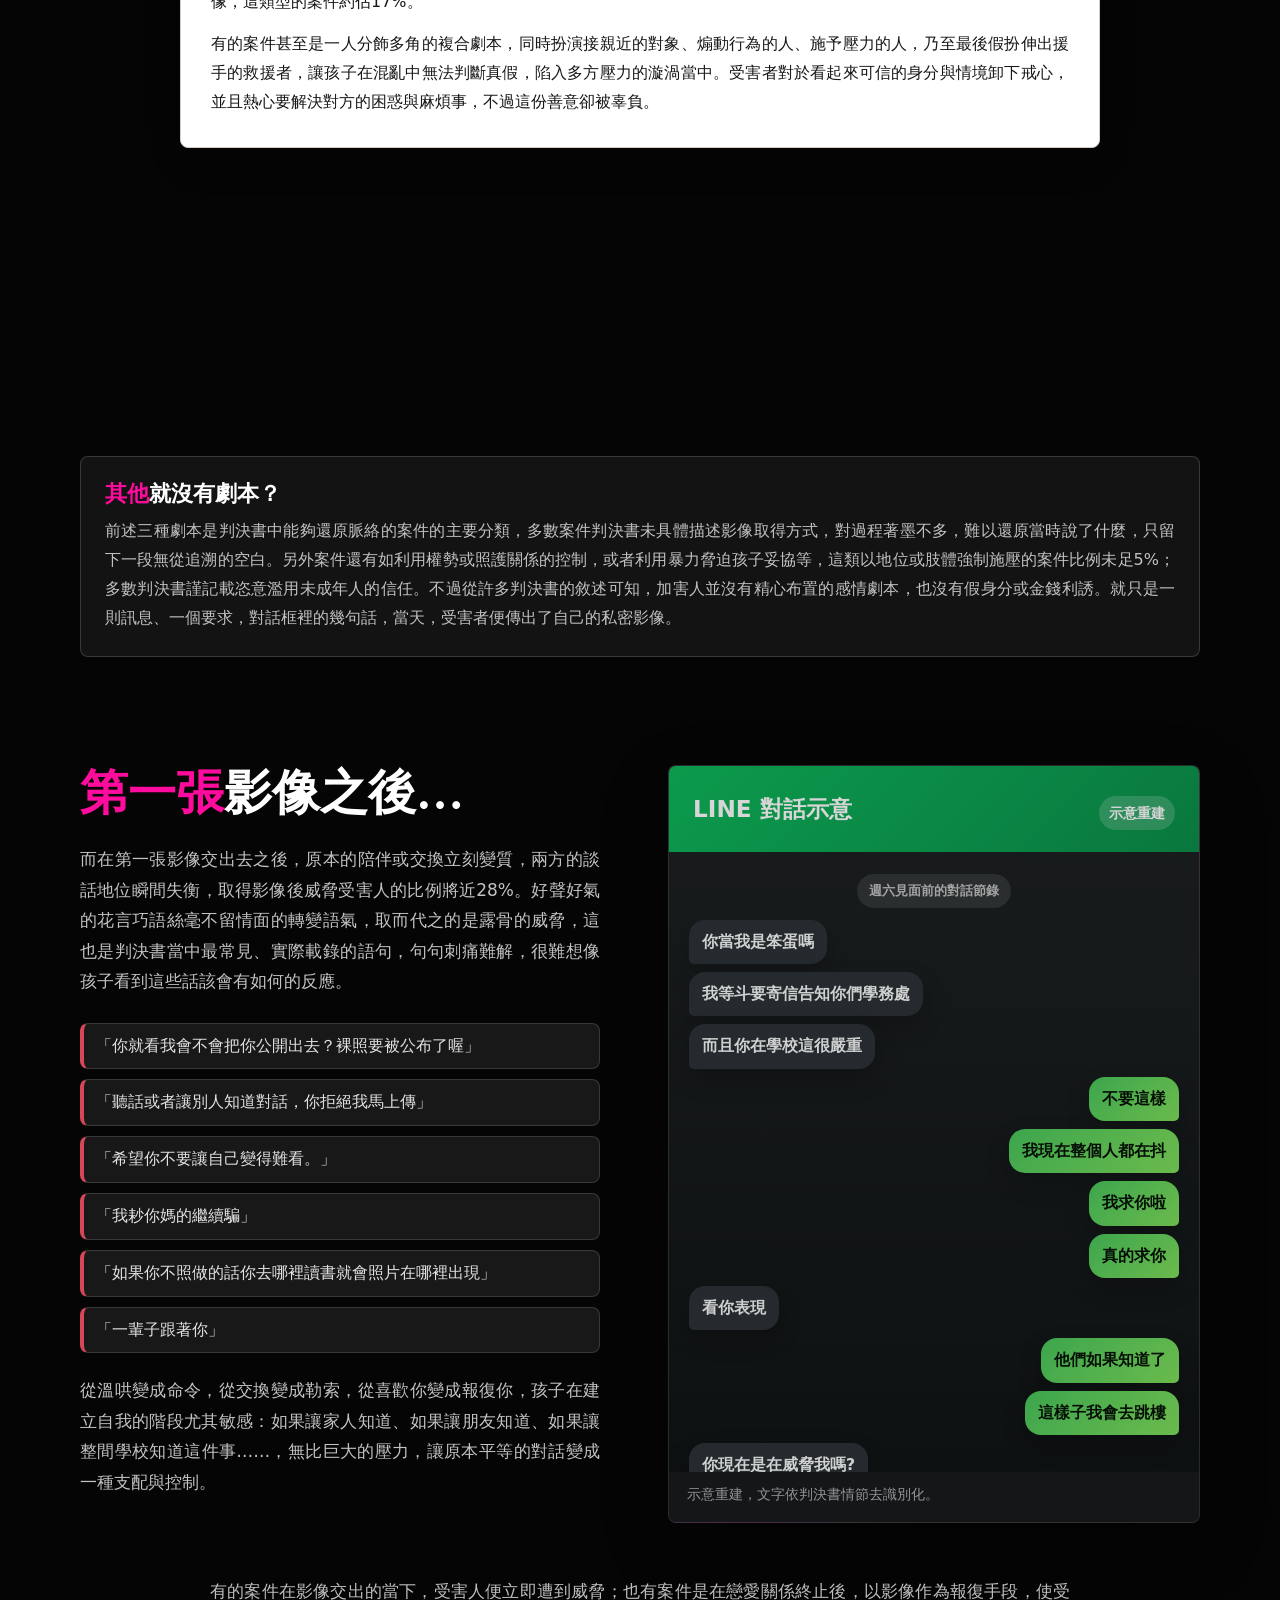
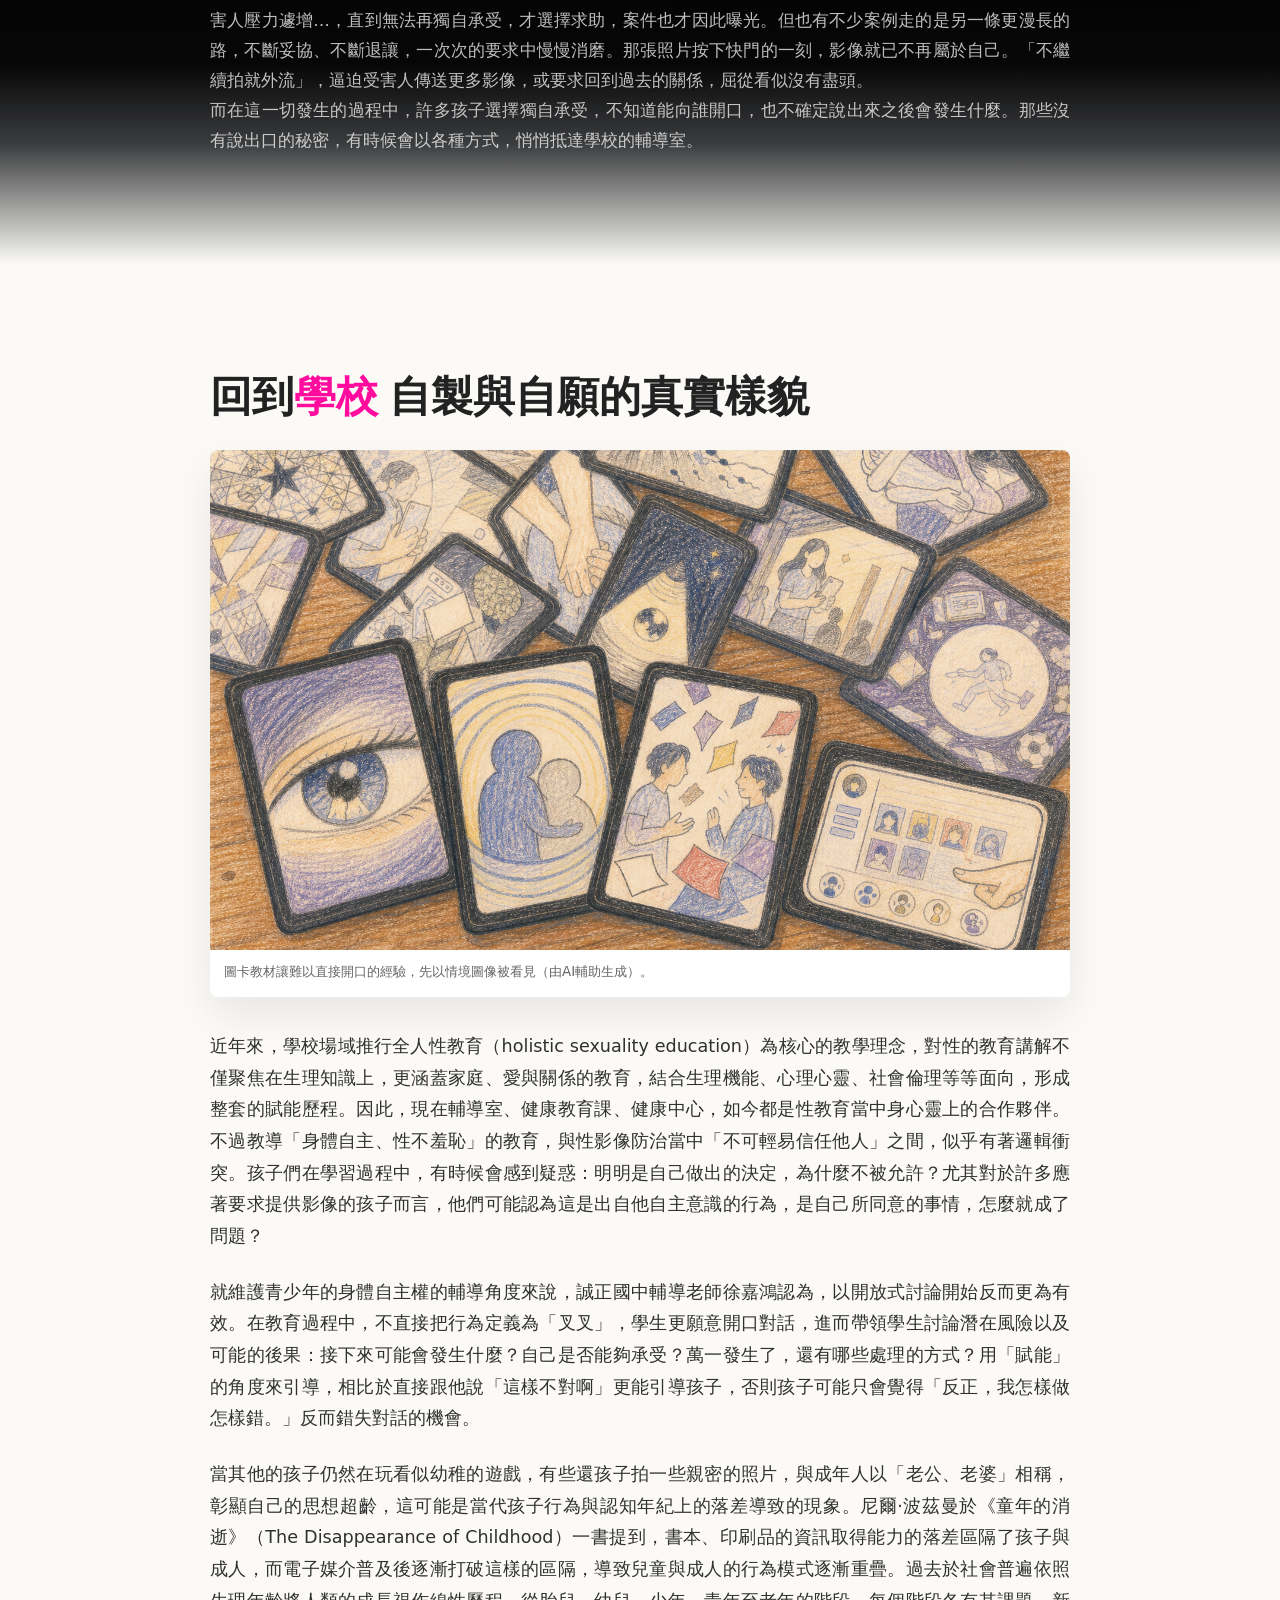
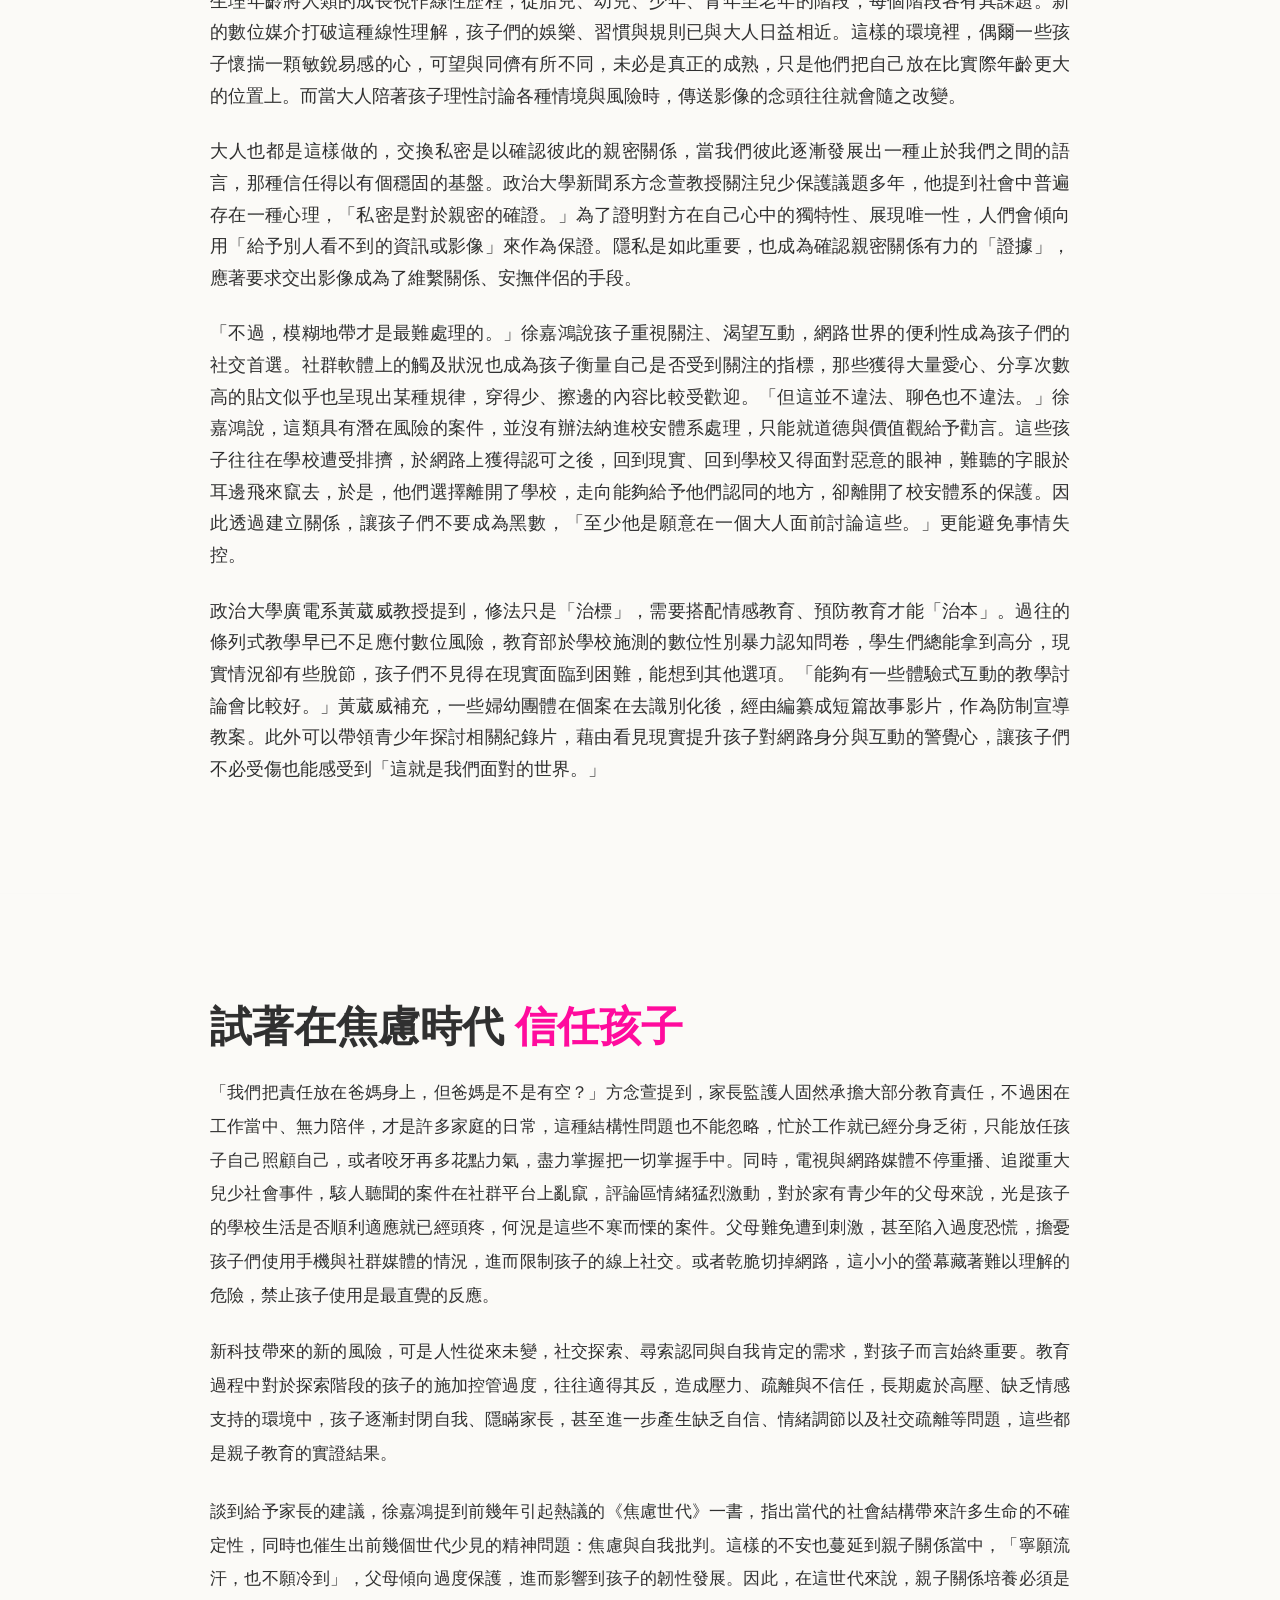
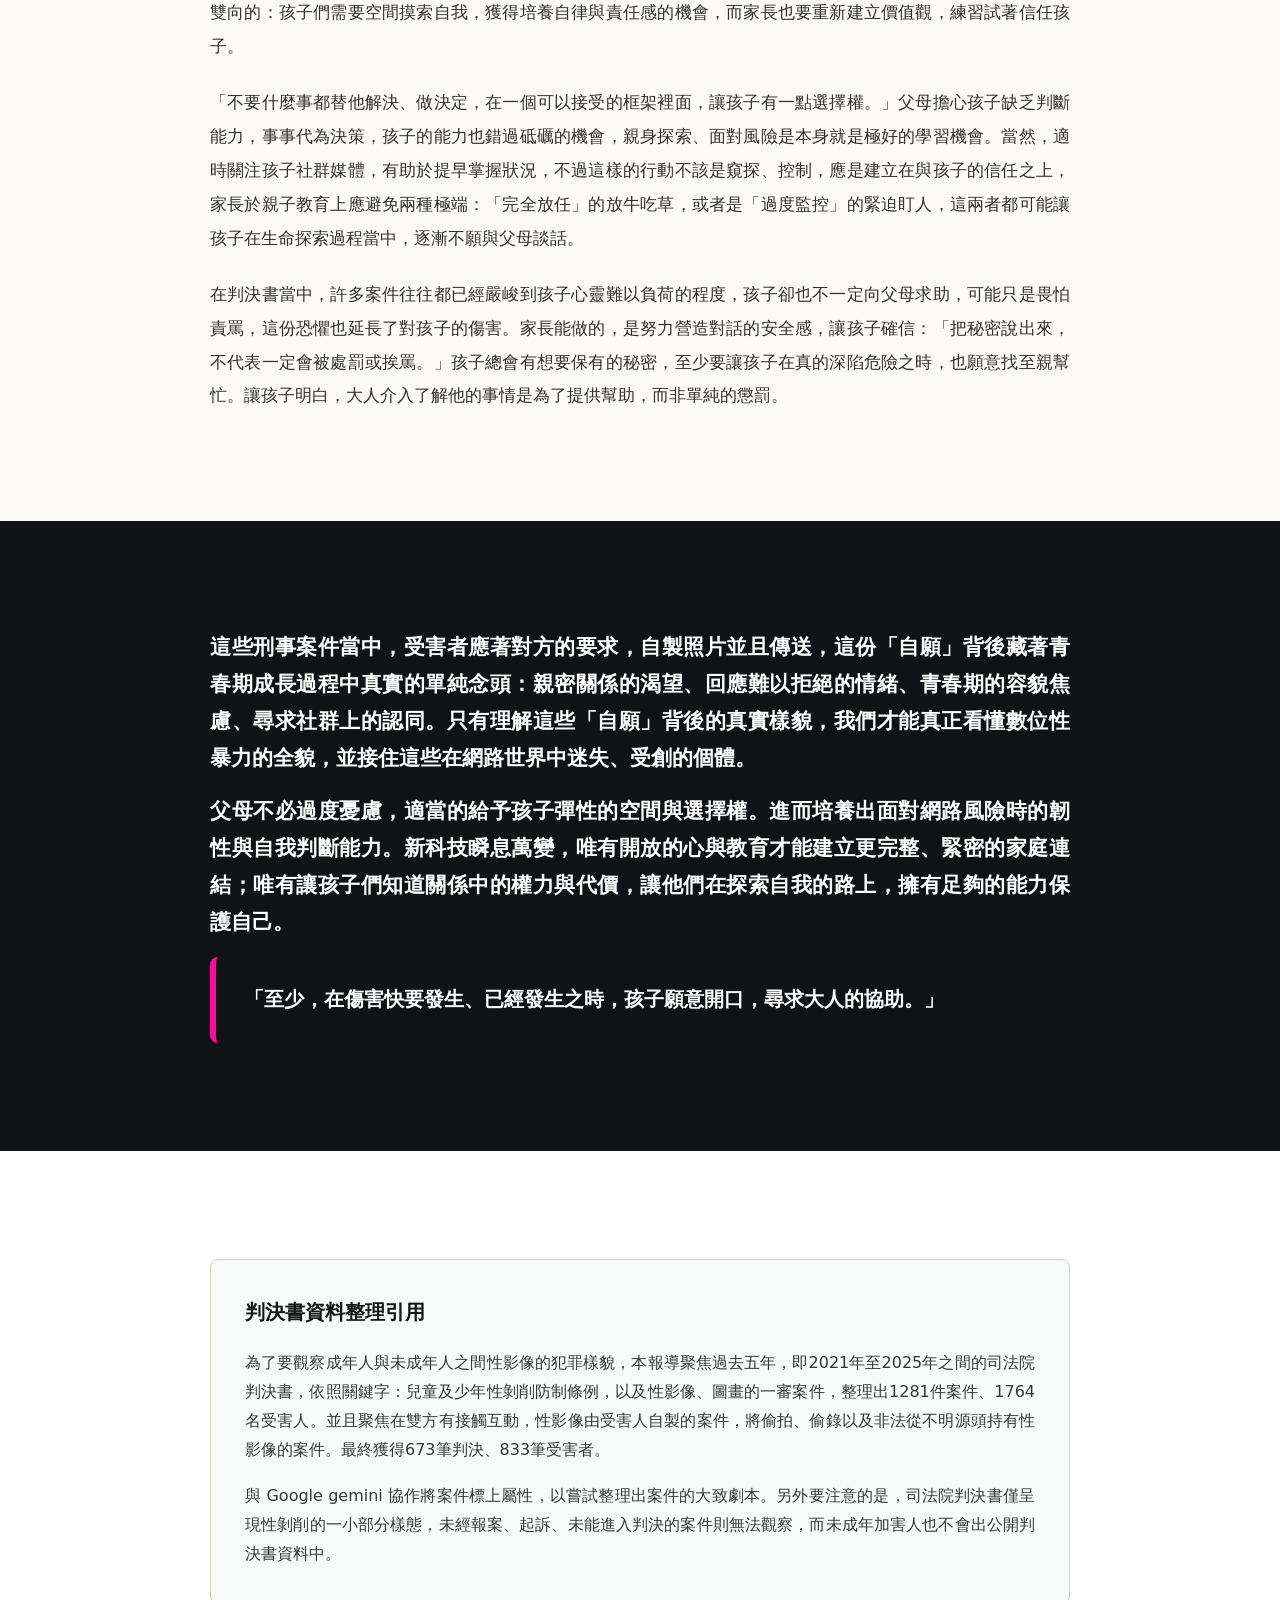
==== commit 84fcce0d: "Add files via upload" ====
--- a/children-saver-scrolly/children-saver-scrolly/index.html
+++ b/children-saver-scrolly/children-saver-scrolly/index.html
@@ -61,7 +61,7 @@
           <p class="kicker">114-2 資料新聞學 指導老師：鄭宇君、李又如、簡信昌</p>
           <h1 class="hero-title">
             <span class="hero-title-lead"><span class="hero-title-pre">判決書裡的</span><span class="hero-title-topic"><span class="title-accent">兒少性影像</span>趨勢：</span></span>
-            <span class="hero-title-question">為什麼孩子「自願」</span>
+            <span class="hero-title-question">為什麼孩子「願意」</span>
             <span class="hero-title-answer">交出私密照？</span>
           </h1>
           <div class="byline">2026年6月16日　文／蕭崇富</div>
@@ -196,7 +196,7 @@
                     <div class="rank-row muted-row" style="--w: 19%; --c: #ffb0c8"><span>第五人格</span><b>10</b><i></i></div>
                   </div>
                 </div>
-                <figcaption>部分判決書未詳細記載，或者僅列出平台屬性，如遊戲平台、社群平台等，故各項數據加總未必等於總案件數。</figcaption>
+                <figcaption>部分判決書未詳細記載，或者僅列出平台屬性，如遊戲平台、社群平台等，故各項數據加總未必等於案件受害人數。</figcaption>
               </figure>
             </article>
 
@@ -509,13 +509,13 @@
                   <p class="chat-bubble victim">謝謝妳謝謝</p>
                   <p class="chat-bubble victim">我放心了</p>
                 </div>
-                <figcaption>示意重建，非真實截圖；文字依判決書情節去識別化。</figcaption>
+                <figcaption>示意重建，文字依判決書情節去識別化。</figcaption>
               </figure>
             </div>
           </div>
           <div class="after-note">
             <p>
-              有的案件在影像交出的當下，受害人便立即遭到威脅；也有案件是在戀愛關係終止後，以影像作為報復手段，使受害人壓力遽增…，直到無法再獨自承受，才選擇求助，案件也才因此曝光。但也有不少案例走的是另一條更漫長的路，不斷妥協、不斷退讓，一次次的要求中慢慢消磨。那張照片按下快門的一刻，影像就已不再屬於自己。「不繼續拍就外流」，逼迫受害人傳送更多影像，或要求回到過去的關係，看似沒有盡頭。
+              有的案件在影像交出的當下，受害人便立即遭到威脅；也有案件是在戀愛關係終止後，以影像作為報復手段，使受害人壓力遽增…，直到無法再獨自承受，才選擇求助，案件也才因此曝光。但也有不少案例走的是另一條更漫長的路，不斷妥協、不斷退讓，一次次的要求中慢慢消磨。那張照片按下快門的一刻，影像就已不再屬於自己。「不繼續拍就外流」，逼迫受害人傳送更多影像，或要求回到過去的關係，屈從看似沒有盡頭。
             </p>
             <p>
               而在這一切發生的過程中，許多孩子選擇獨自承受，不知道能向誰開口，也不確定說出來之後會發生什麼。那些沒有說出口的秘密，有時候會以各種方式，悄悄抵達學校的輔導室。
@@ -544,7 +544,7 @@
             大人也都是這樣做的，交換私密是以確認彼此的親密關係，當我們彼此逐漸發展出一種止於我們之間的語言，那種信任得以有個穩固的基盤。政治大學新聞系方念萱教授關注兒少保護議題多年，他提到社會中普遍存在一種心理，「私密是對於親密的確證。」為了證明對方在自己心中的獨特性、展現唯一性，人們會傾向用「給予別人看不到的資訊或影像」來作為保證。隱私是如此重要，也成為確認親密關係有力的「證據」，應著要求交出影像成為了維繫關係、安撫伴侶的手段。
           </p>
           <p>
-            「不過，模糊地帶才是最難處理的。」徐嘉鴻說孩子重視關注、渴望互動，網路世界的便利性成為孩子們的社交首選。社群軟體上的觸及狀況也成為孩子衡量自己是否受到關注的指標，那些獲得大量愛心、分享次數高的貼文似乎也呈現出某種規律，穿得少、擦邊的內容比較受歡迎。「但這並不違法、聊色也不違法。」徐嘉鴻說，這類具有潛在風險的案件，並沒有辦法納進校安體系處理，只能就道德與價值觀給予勸言。這些孩子往往在學校遭受排擠，於網路上獲得認可之後，回到現實、回到學校又得面對惡意的眼神，難聽的字眼於耳邊飛來竄去，於是，他們選擇離開了學校，走向能夠給予他們認同的地方，卻離開了體制的保護。因此透過建立關係，讓孩子們不要成為黑數，「至少他是願意在一個大人面前討論這些。」更能避免事情失控。
+            「不過，模糊地帶才是最難處理的。」徐嘉鴻說孩子重視關注、渴望互動，網路世界的便利性成為孩子們的社交首選。社群軟體上的觸及狀況也成為孩子衡量自己是否受到關注的指標，那些獲得大量愛心、分享次數高的貼文似乎也呈現出某種規律，穿得少、擦邊的內容比較受歡迎。「但這並不違法、聊色也不違法。」徐嘉鴻說，這類具有潛在風險的案件，並沒有辦法納進校安體系處理，只能就道德與價值觀給予勸言。這些孩子往往在學校遭受排擠，於網路上獲得認可之後，回到現實、回到學校又得面對惡意的眼神，難聽的字眼於耳邊飛來竄去，於是，他們選擇離開了學校，走向能夠給予他們認同的地方，卻離開了校安體系的保護。因此透過建立關係，讓孩子們不要成為黑數，「至少他是願意在一個大人面前討論這些。」更能避免事情失控。
           </p>
           <p>
             政治大學廣電系黃葳威教授提到，修法只是「治標」，需要搭配情感教育、預防教育才能「治本」。過往的條列式教學早已不足應付數位風險，教育部於學校施測的數位性別暴力認知問卷，學生們總能拿到高分，現實情況卻有些脫節，孩子們不見得在現實面臨到困難，能想到其他選項。「能夠有一些體驗式互動的教學討論會比較好。」黃葳威補充，一些婦幼團體在個案在去識別化後，經由編纂成短篇故事影片，作為防制宣導教案。此外可以帶領青少年探討相關紀錄片，藉由看見現實提升孩子對網路身分與互動的警覺心，讓孩子們不必受傷也能感受到「這就是我們面對的世界。」
